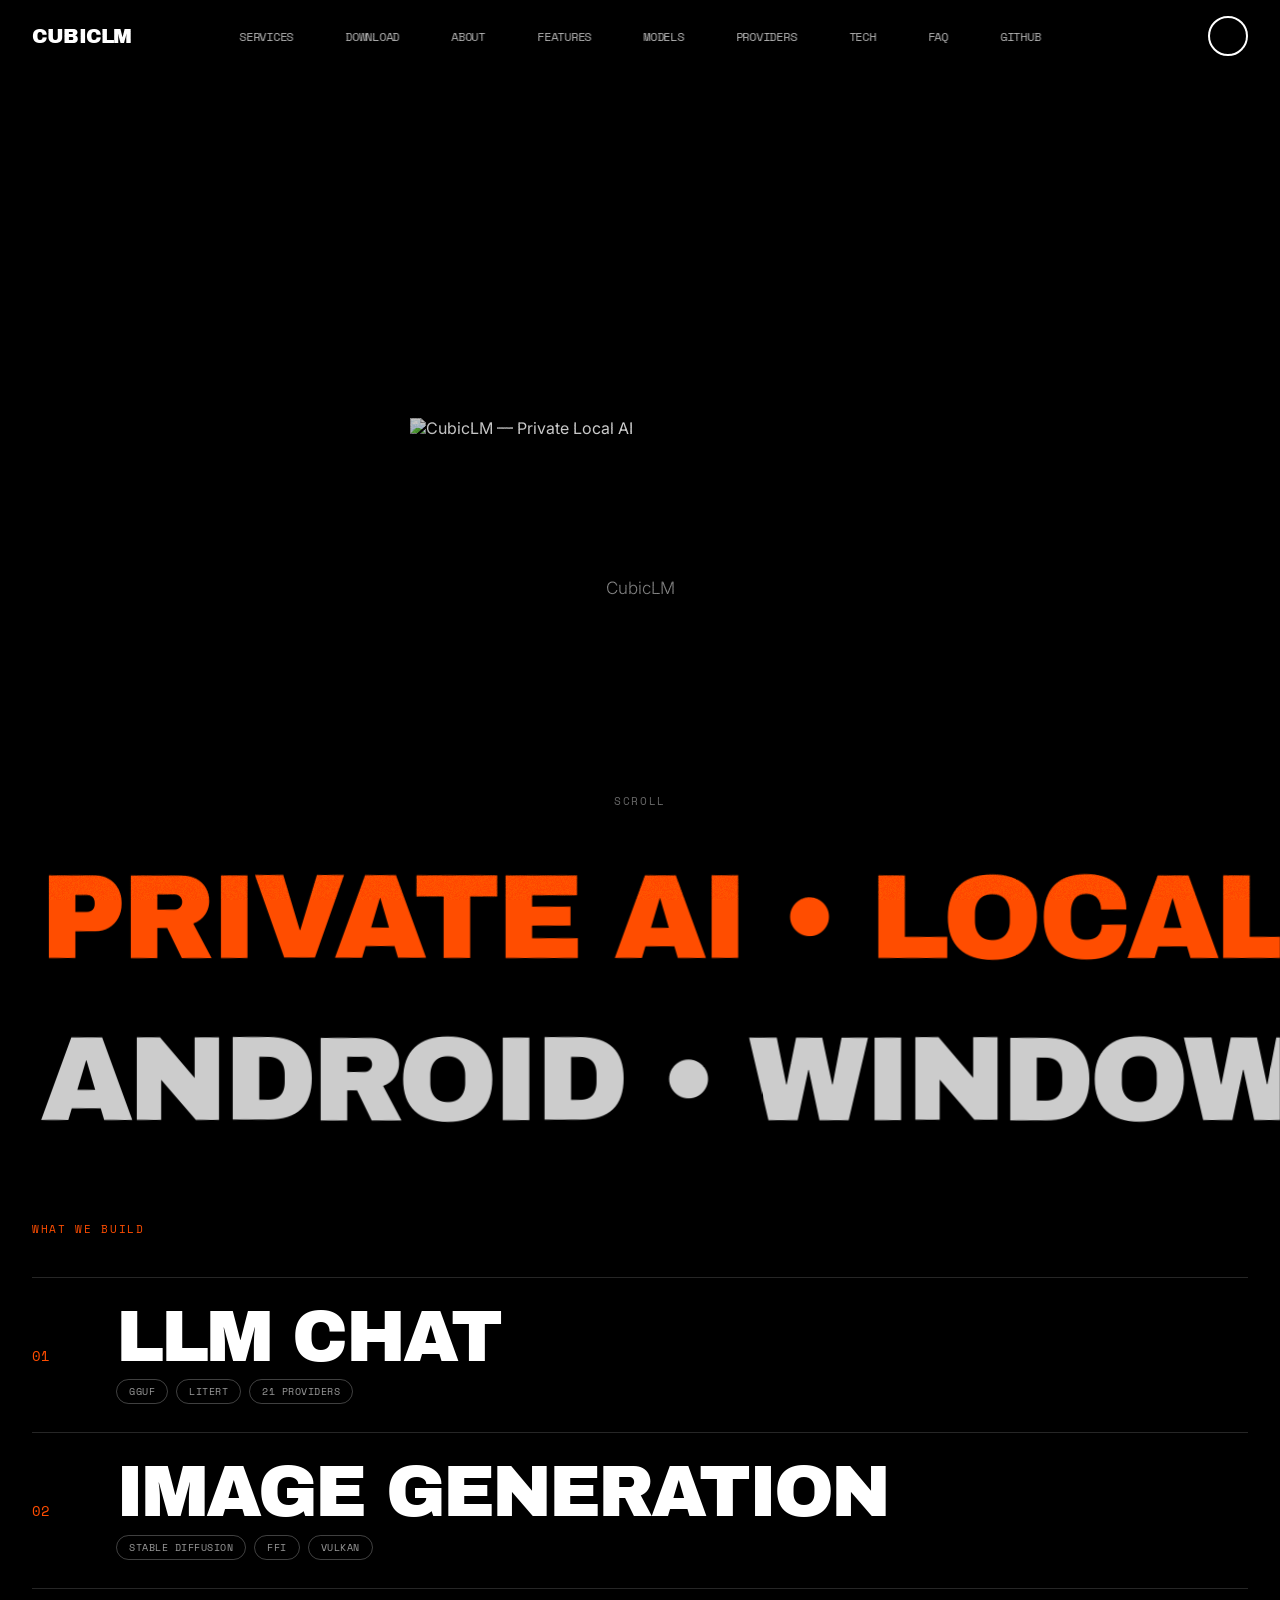
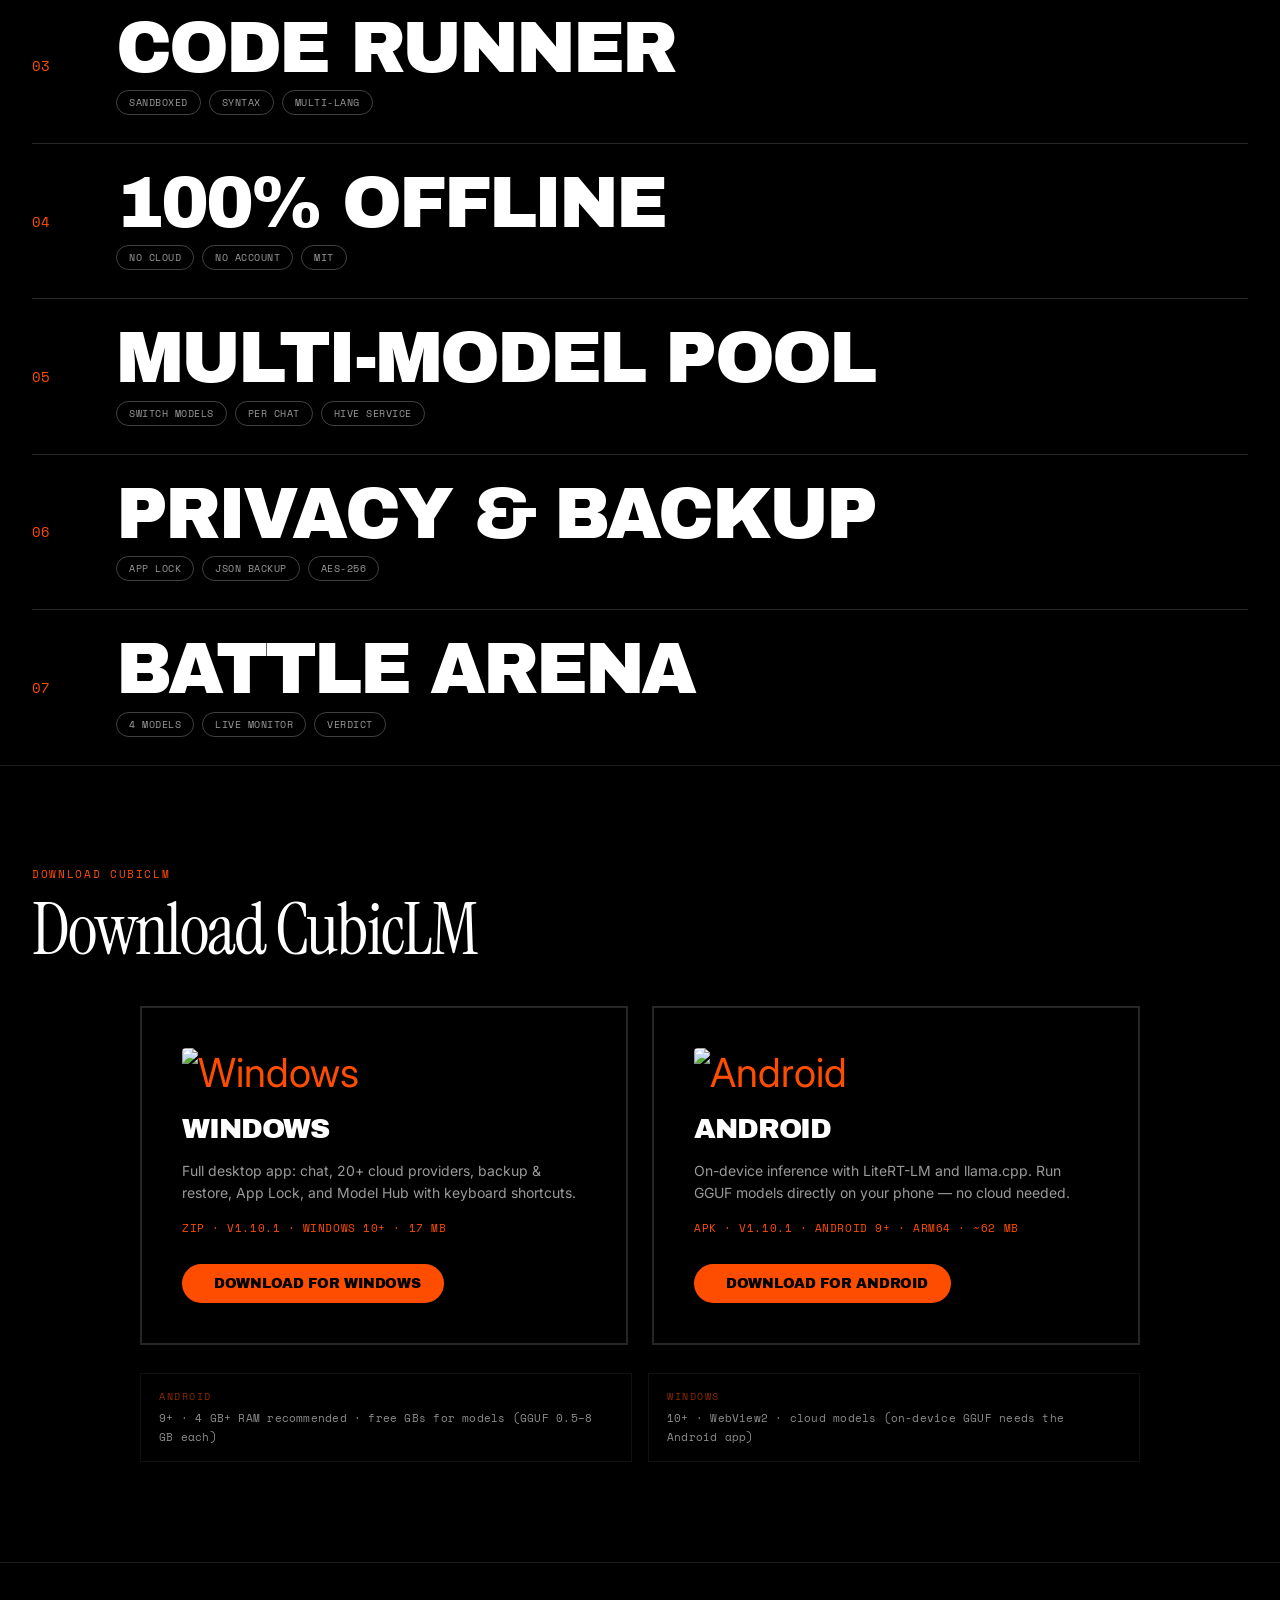
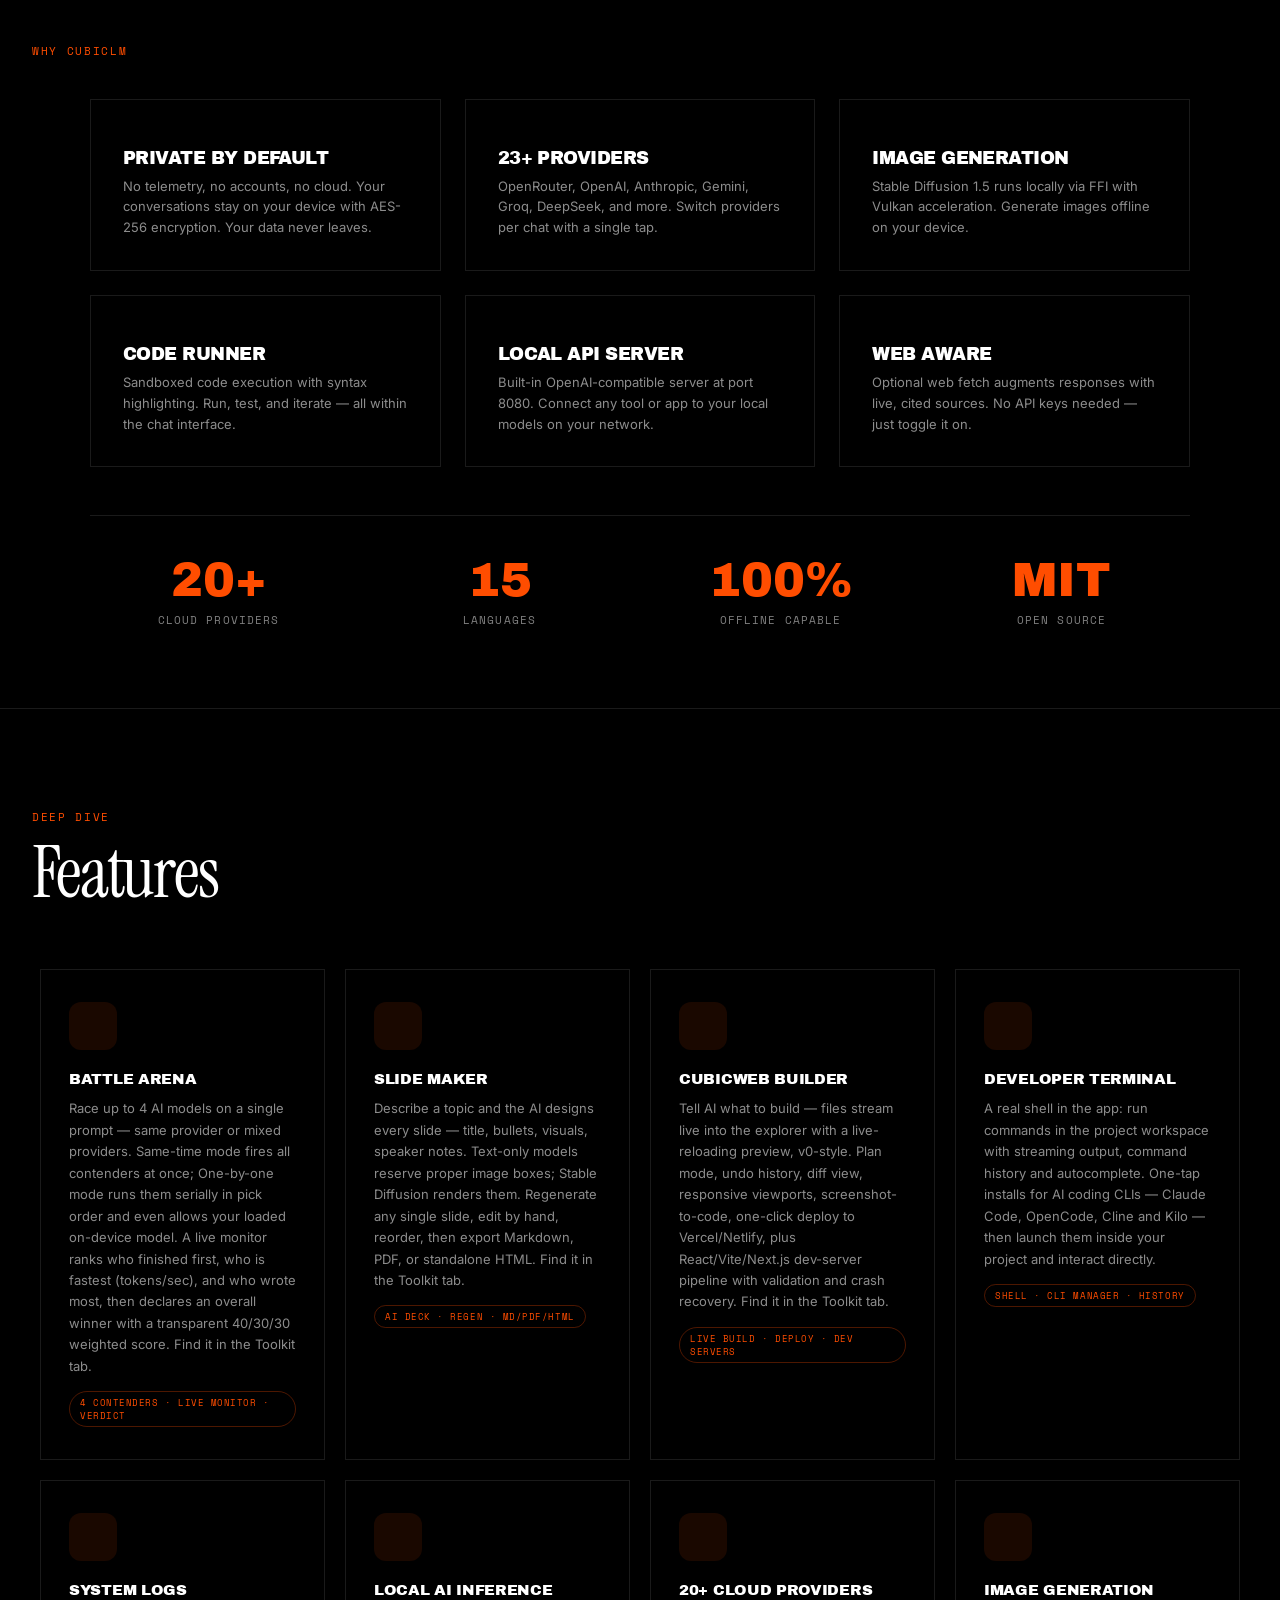
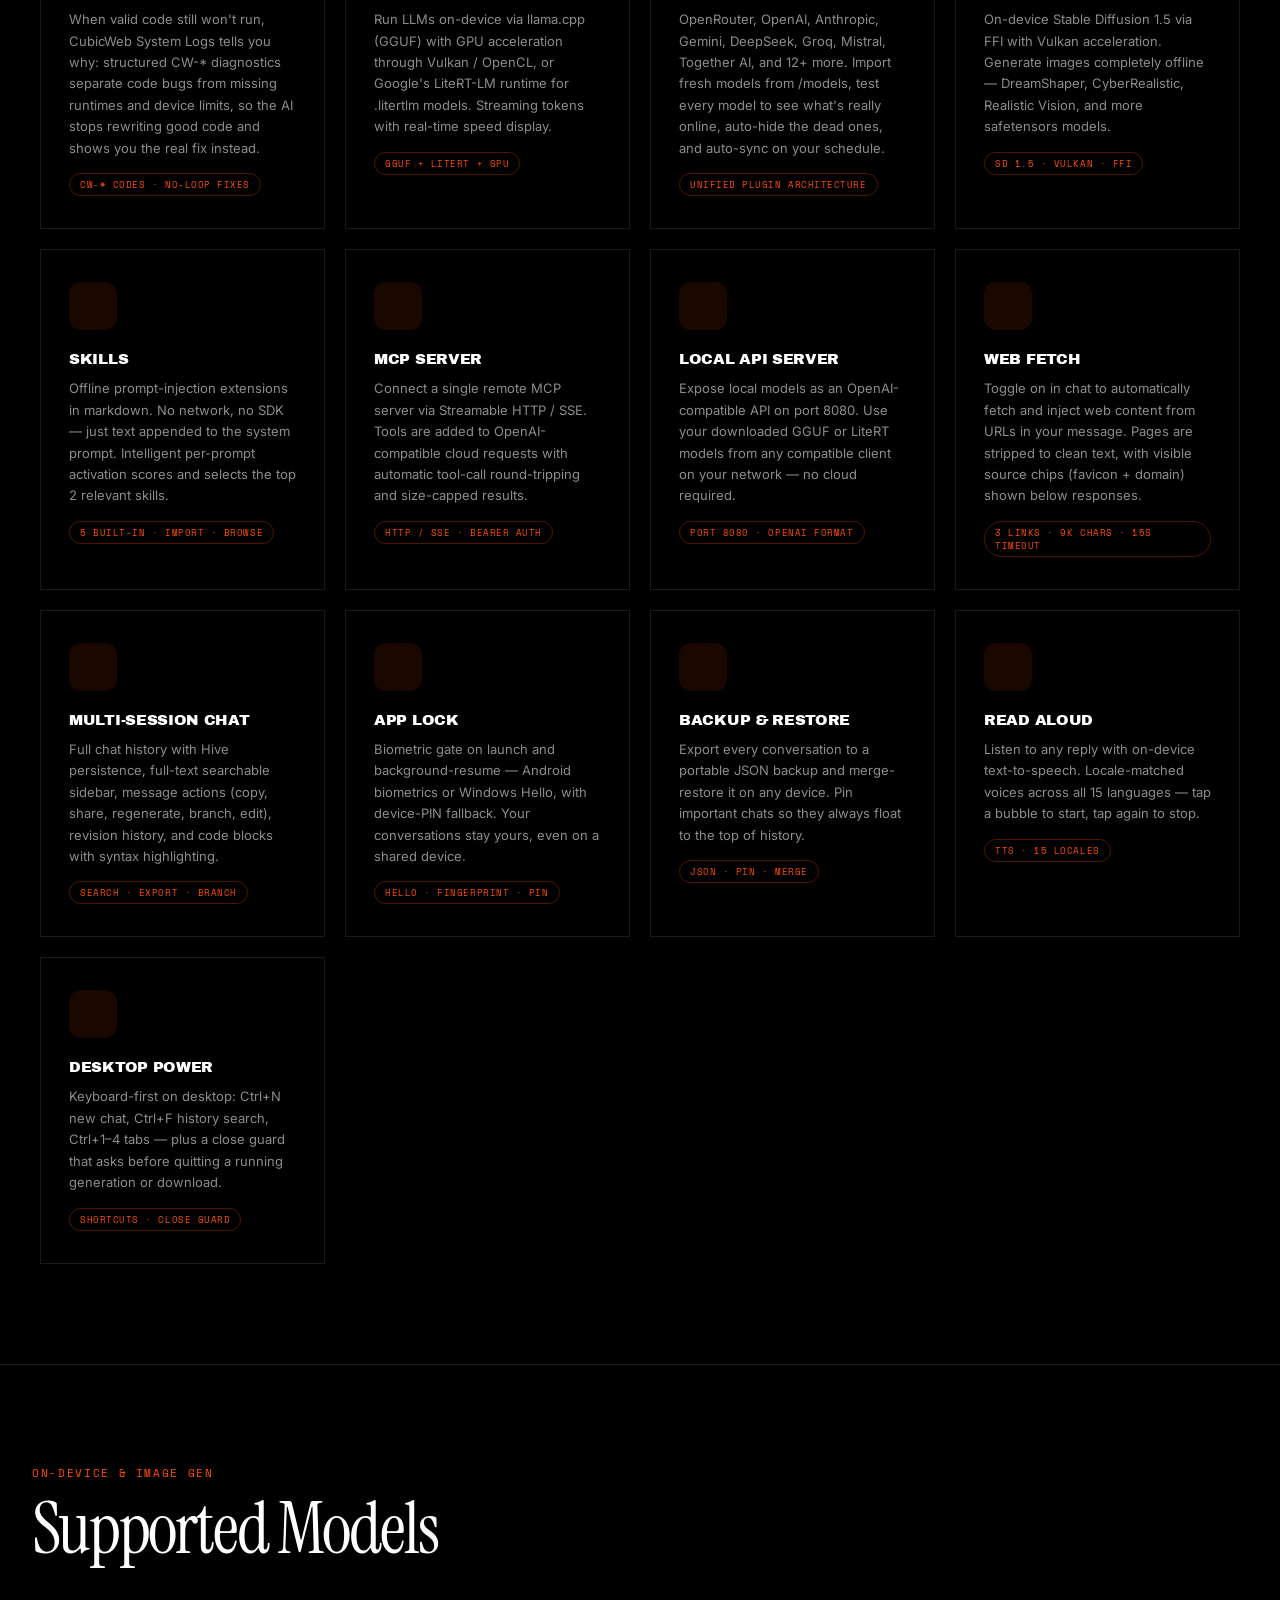
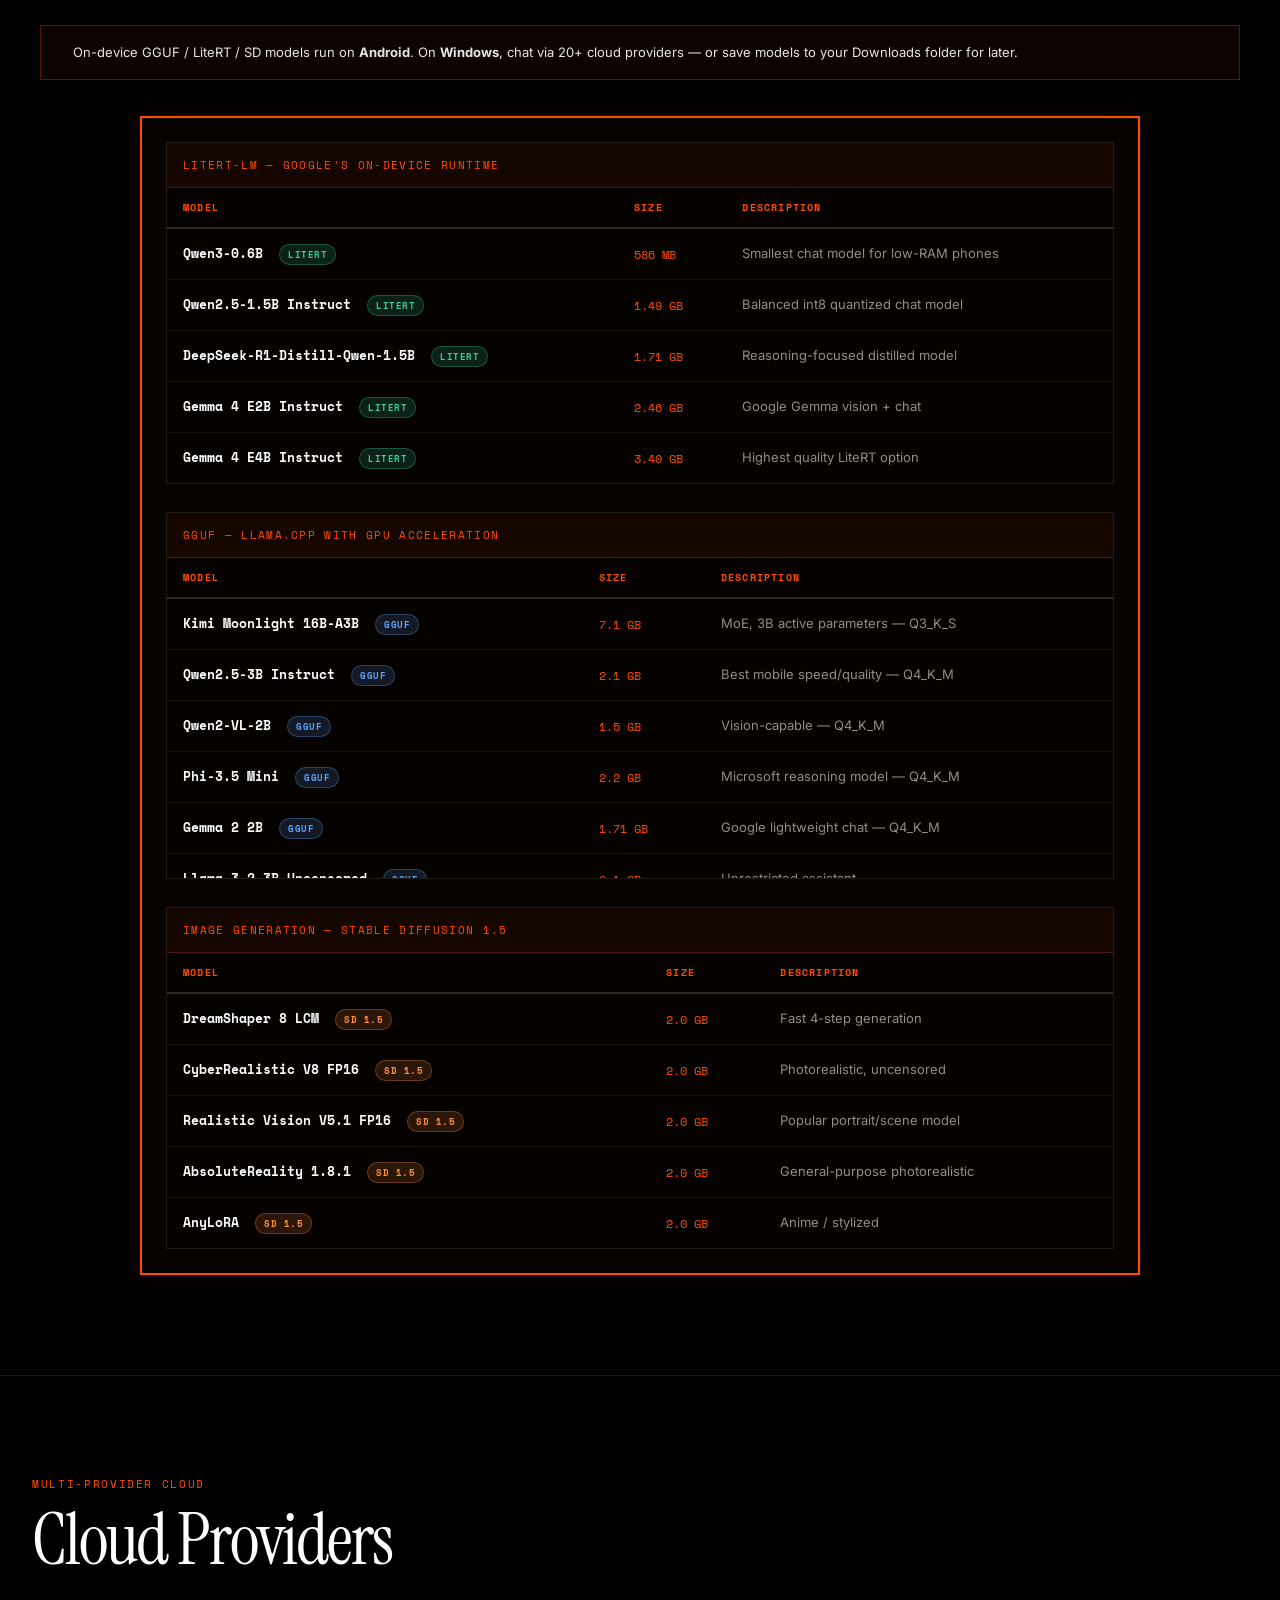
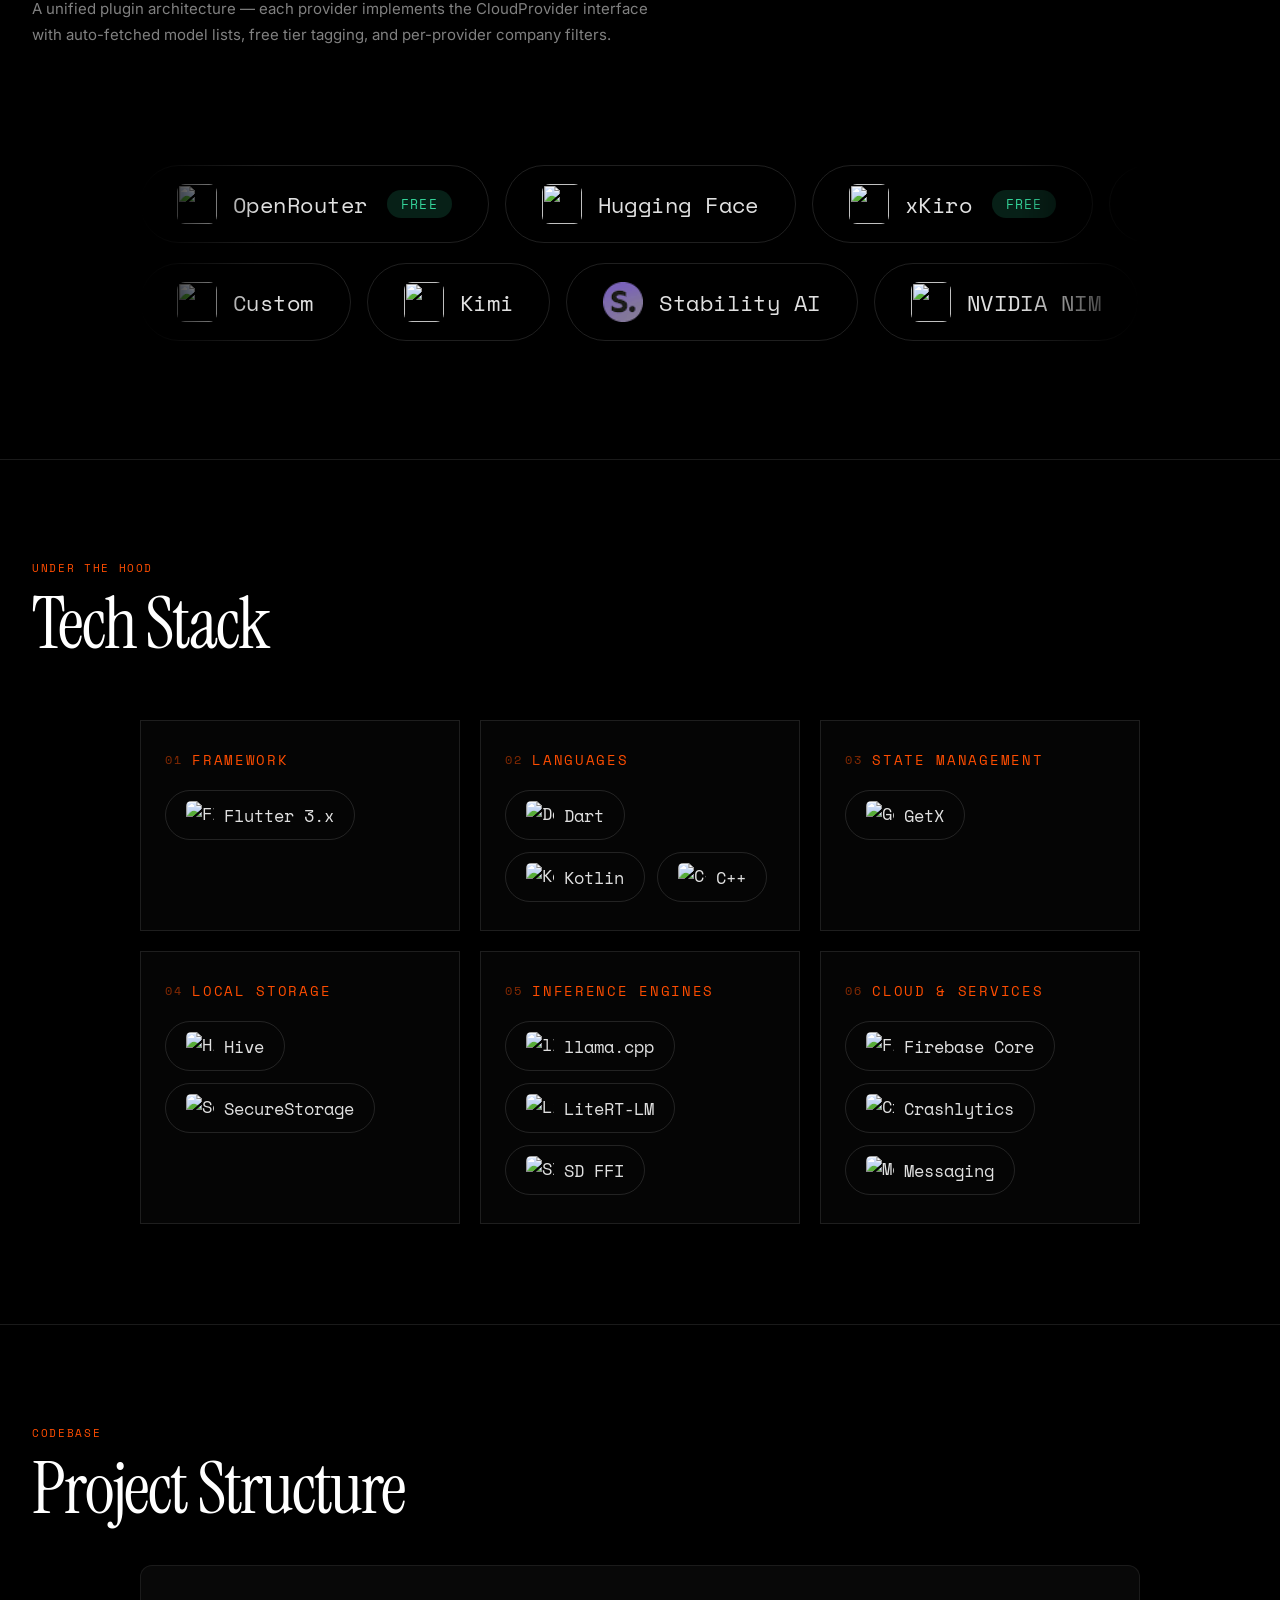
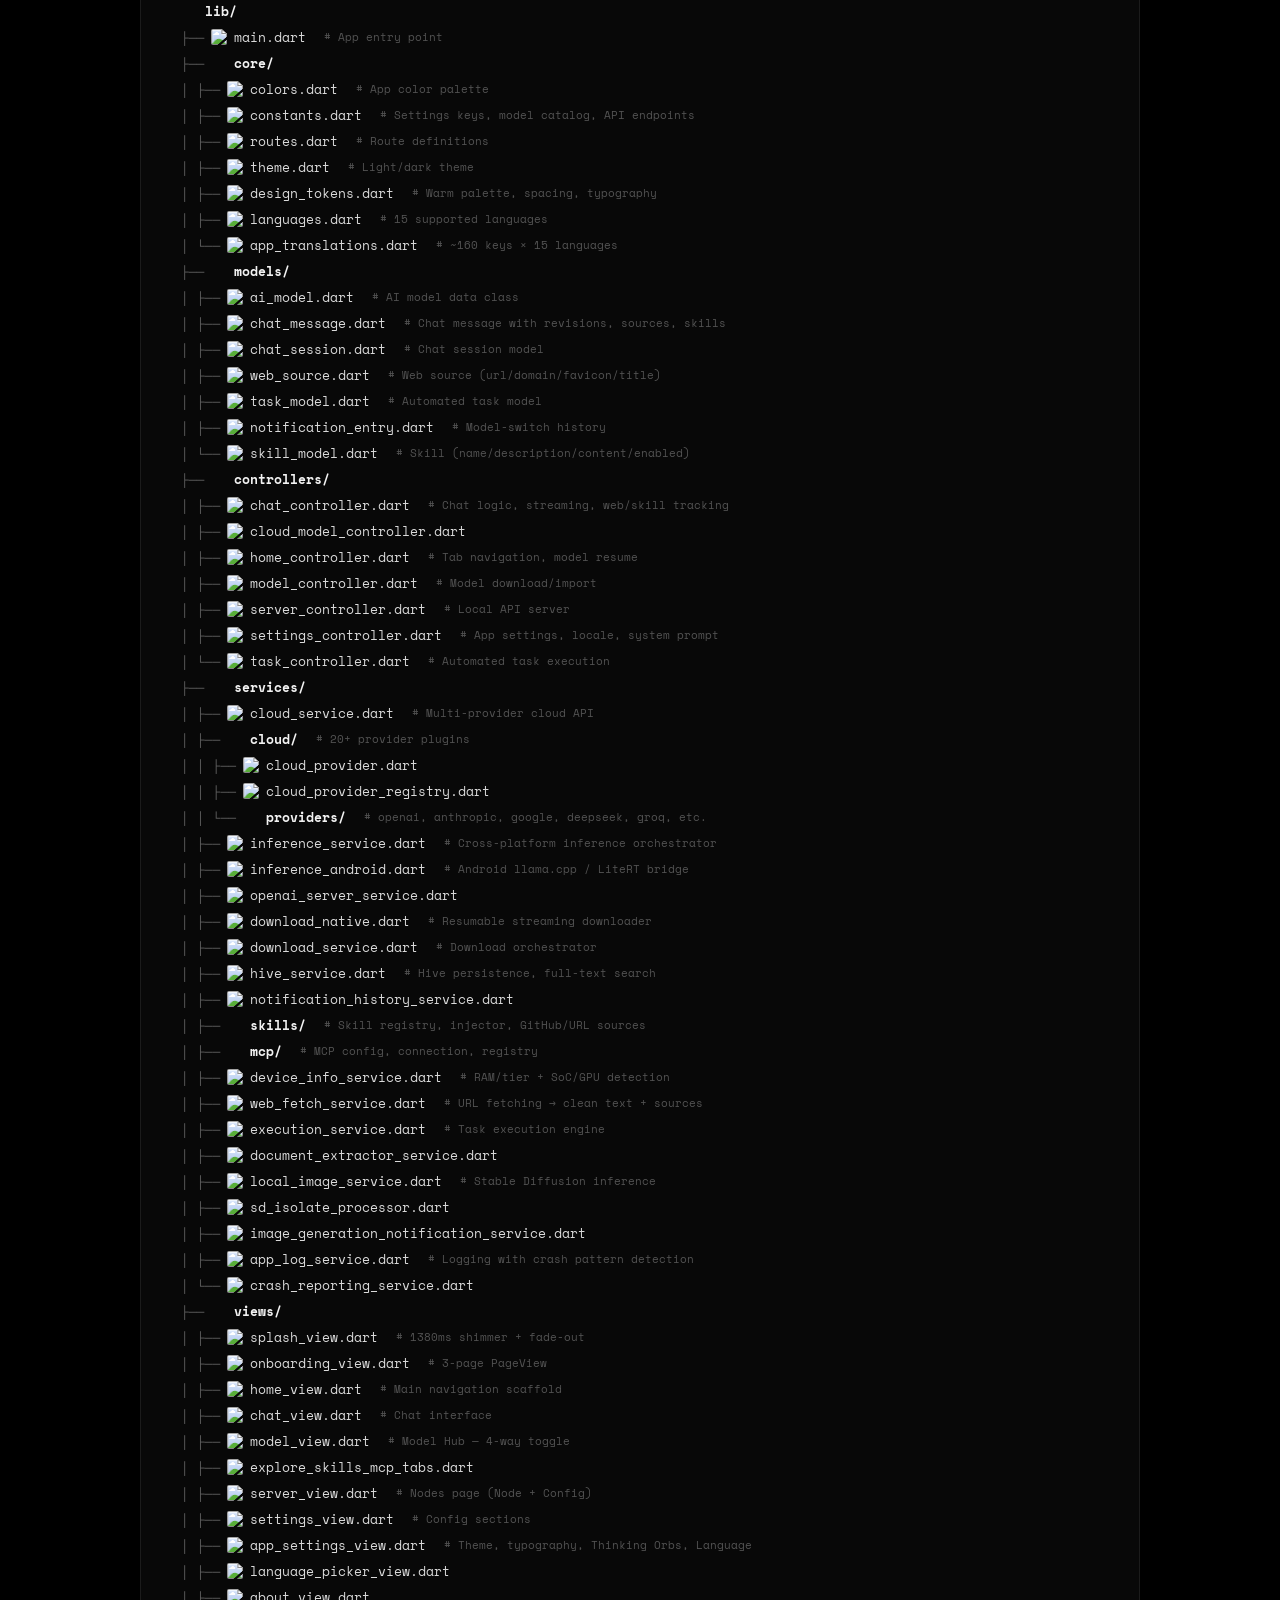
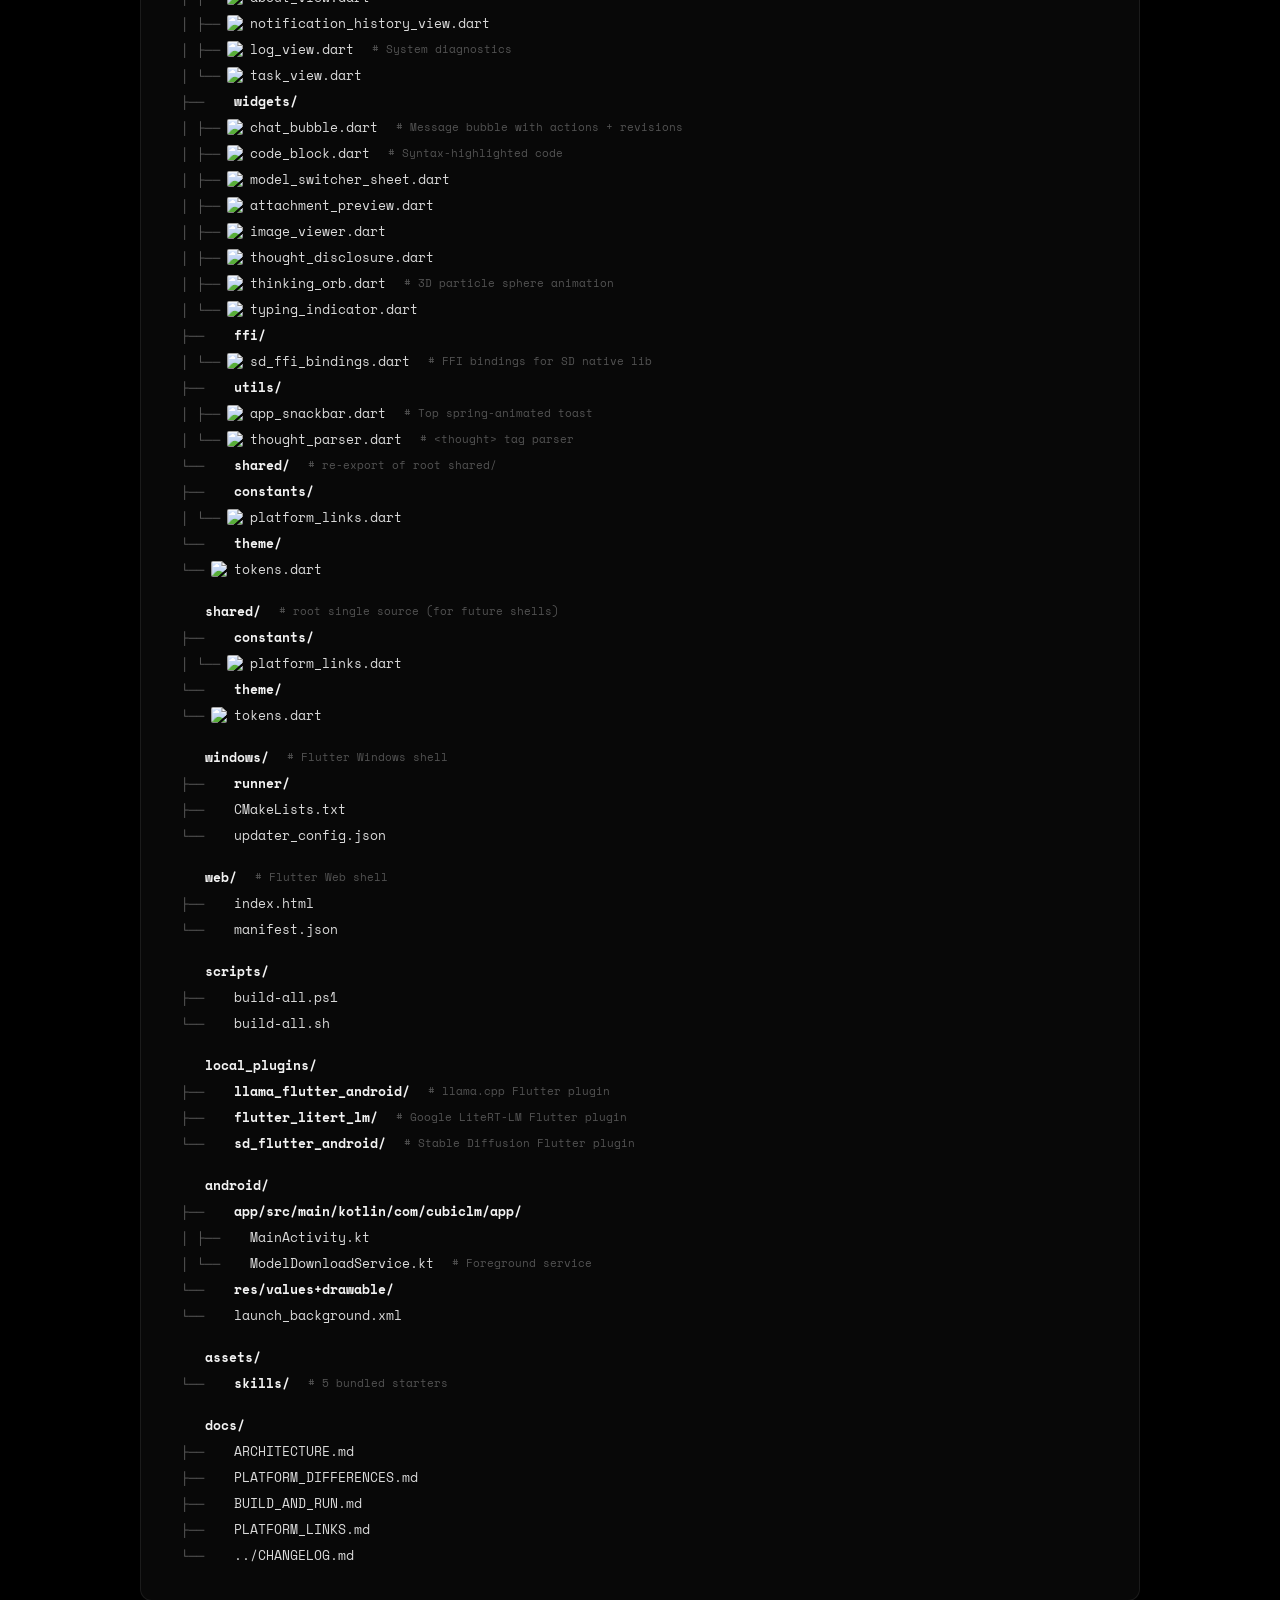
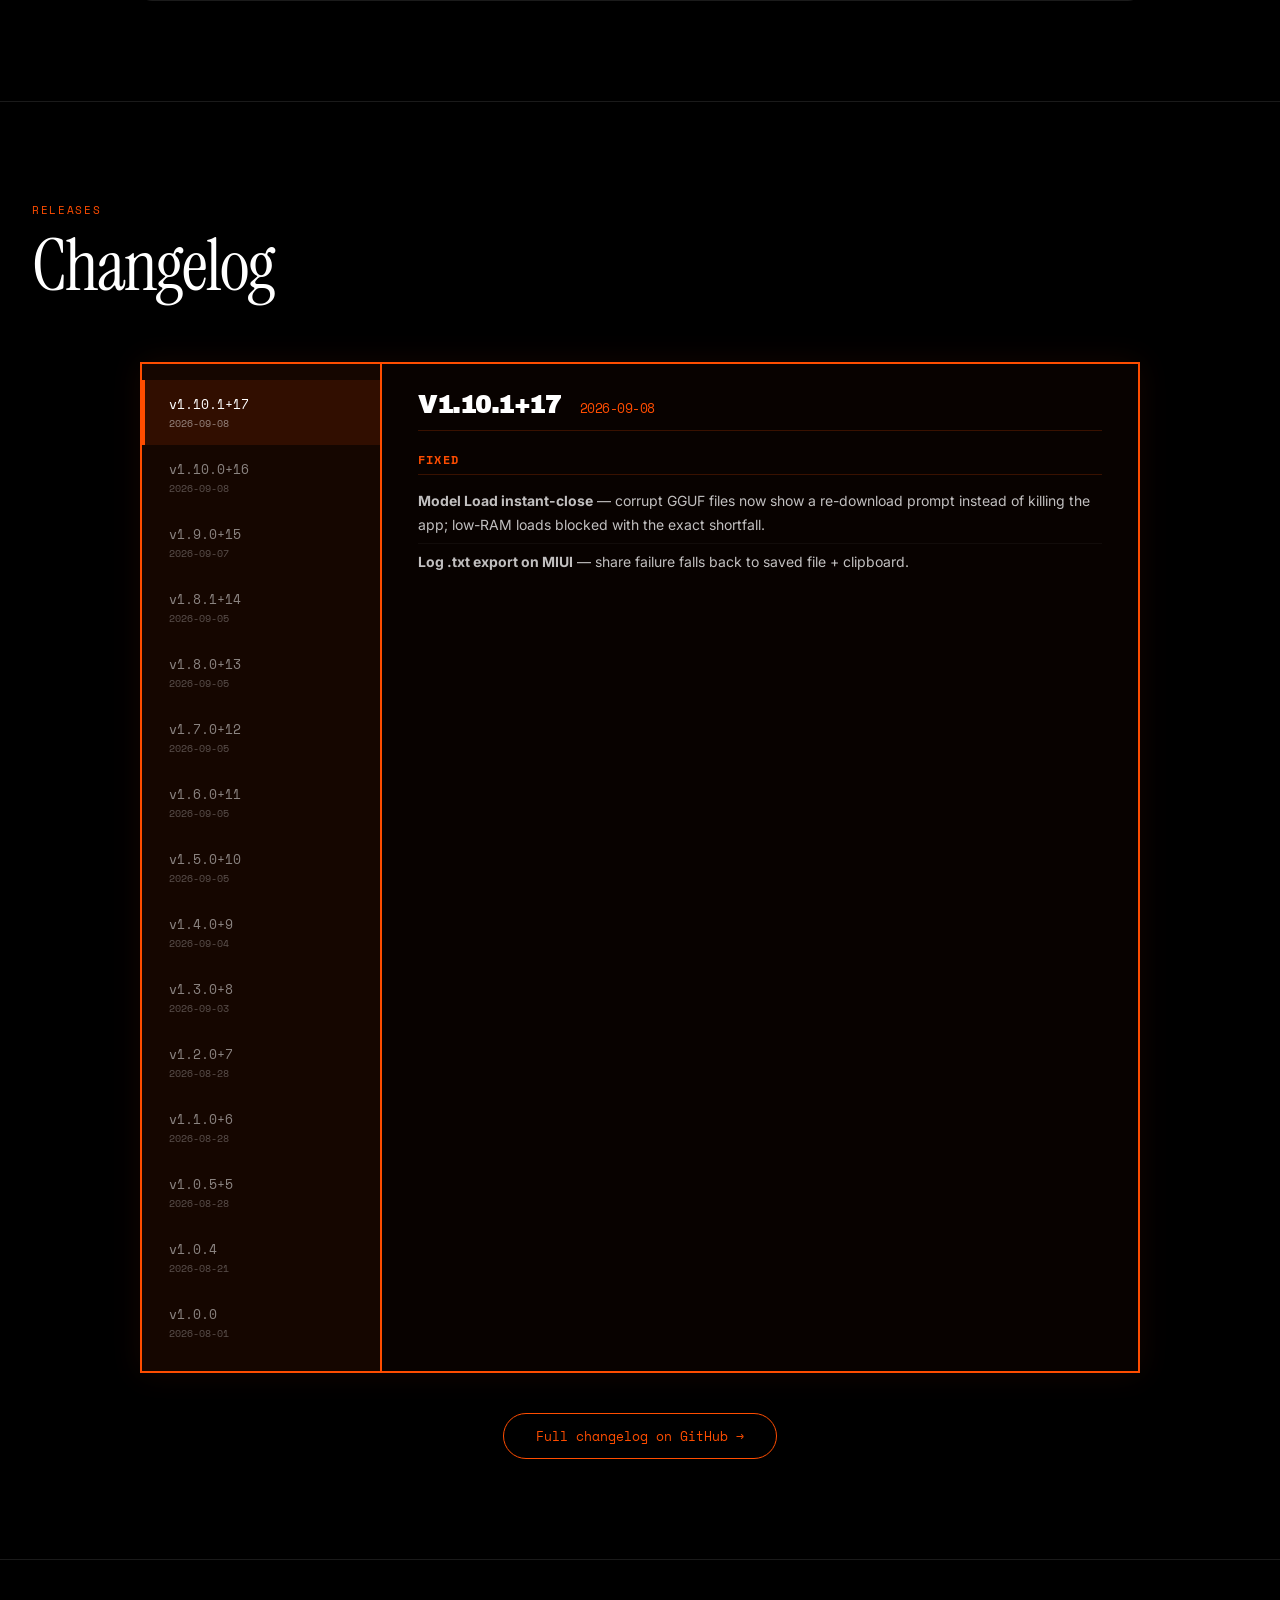
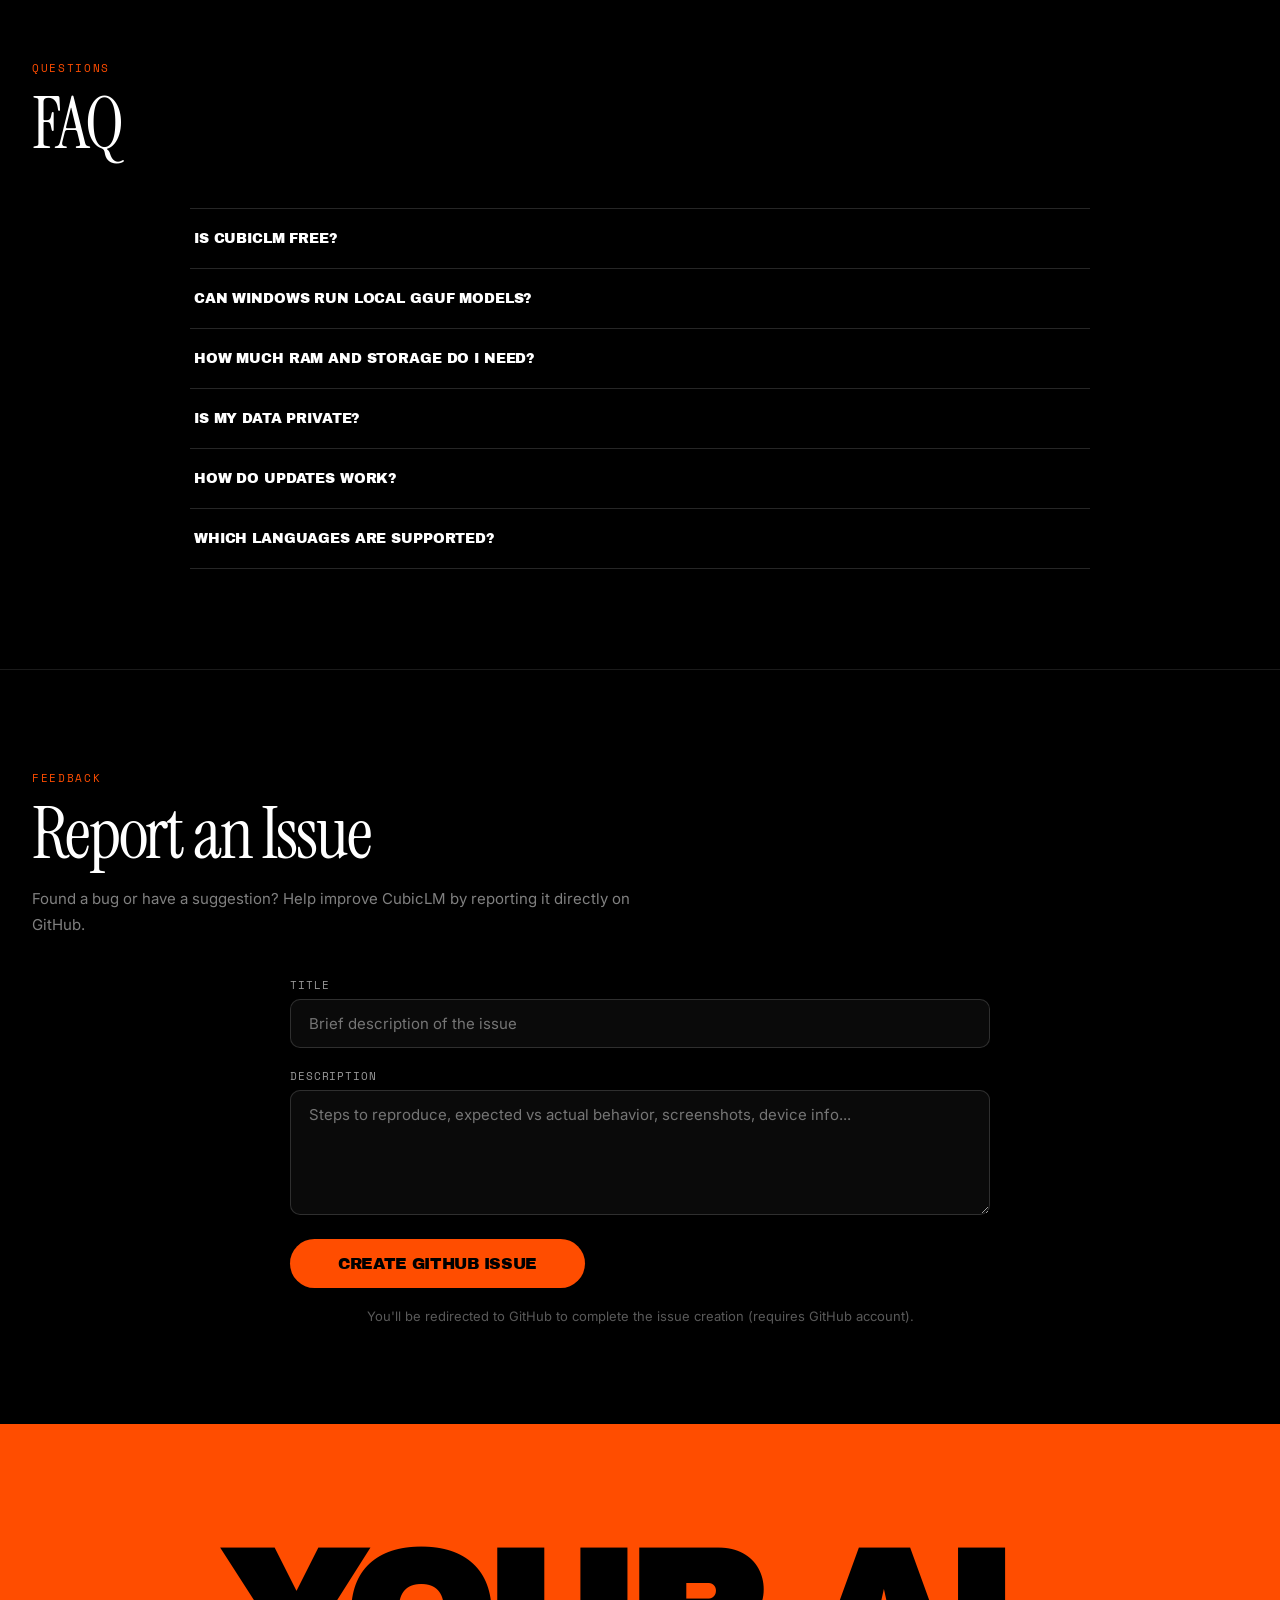
==== website/index.html @ dea85aa1 "chore(release): v1.10.1+17 crash-fix patch" ====
<!DOCTYPE html>
<html lang="en">
<head>
<meta charset="UTF-8">
<meta name="viewport" content="width=device-width, initial-scale=1.0">
<title>CubicLM — Private, Local AI for Everyone</title>
<meta name="description" content="CubicLM is private offline-first AI for Android & Windows — llama.cpp GGUF + LiteRT-LM + Stable Diffusion on-device, 20+ cloud providers, MIT open source. Your data never leaves the device.">
<link rel="canonical" href="https://cubiclm.vercel.app/">
<meta property="og:title" content="CubicLM — Private, Local AI for Everyone">
<meta property="og:description" content="Run LLMs and Stable Diffusion entirely offline on Android & Windows. Local GGUF + LiteRT + 23 cloud providers. MIT open source.">
<meta property="og:image" content="https://cubiclm.vercel.app/logo.png">
<meta property="og:url" content="https://cubiclm.vercel.app/">
<meta property="og:type" content="website">
<meta name="twitter:card" content="summary_large_image">
<meta name="robots" content="index, follow">
<link rel="icon" href="logo.png">
<script type="application/ld+json">{"@context":"https://schema.org","@type":"SoftwareApplication","name":"CubicLM","operatingSystem":"Android, Windows","applicationCategory":"AIApplication","offers":{"@type":"Offer","price":"0","priceCurrency":"USD"},"license":"https://opensource.org/licenses/MIT","url":"https://cubiclm.vercel.app","downloadUrl":"https://github.com/abir2afridi/CubicLM/releases/latest"}</script>
<link rel="preconnect" href="https://fonts.googleapis.com">
<link rel="preconnect" href="https://fonts.gstatic.com" crossorigin>
<link href="https://fonts.googleapis.com/css2?family=Archivo+Black&family=Instrument+Serif:ital@0;1&family=Space+Mono:wght@400;700&family=Inter:wght@300;400;500;600&display=swap" rel="stylesheet">
<link rel="stylesheet" href="styles.css">
<link rel="stylesheet" href="https://cdnjs.cloudflare.com/ajax/libs/remixicon/4.2.0/remixicon.min.css">
<link rel="stylesheet" href="https://cdn.jsdelivr.net/npm/@mdi/font@7.4.47/css/materialdesignicons.min.css">
</head>
<body>

<canvas id="grain"></canvas>

<!-- ════ GLASS SVG FILTER ════ -->
<svg style="position:absolute;width:0;height:0" xmlns="http://www.w3.org/2000/svg">
  <defs>
    <filter id="glass-filter" colorInterpolationFilters="sRGB" x="0%" y="0%" width="100%" height="100%">
      <feImage id="glass-map" x="0" y="0" width="100%" height="100%" preserveAspectRatio="none" result="map"/>
      <feDisplacementMap id="glass-red" in="SourceGraphic" in2="map" scale="-180" xChannelSelector="R" yChannelSelector="G" result="dispRed"/>
      <feColorMatrix in="dispRed" type="matrix" values="1 0 0 0 0  0 0 0 0 0  0 0 0 0 0  0 0 0 1 0" result="red"/>
      <feDisplacementMap id="glass-green" in="SourceGraphic" in2="map" scale="-170" xChannelSelector="R" yChannelSelector="G" result="dispGreen"/>
      <feColorMatrix in="dispGreen" type="matrix" values="0 0 0 0 0  0 1 0 0 0  0 0 0 0 0  0 0 0 1 0" result="green"/>
      <feDisplacementMap id="glass-blue" in="SourceGraphic" in2="map" scale="-160" xChannelSelector="R" yChannelSelector="G" result="dispBlue"/>
      <feColorMatrix in="dispBlue" type="matrix" values="0 0 0 0 0  0 0 0 0 0  0 0 1 0 0  0 0 0 1 0" result="blue"/>
      <feBlend in="red" in2="green" mode="screen" result="rg"/>
      <feBlend in="rg" in2="blue" mode="screen" result="output"/>
      <feGaussianBlur id="glass-blur" in="output" stdDeviation="0.7"/>
    </filter>
  </defs>
</svg>

<!-- ════ NAV ════ -->
<nav class="nav">
  <div class="nav-logo">CubicLM</div>
  <div class="nav-pill" id="nav-glass">
    <svg class="glass-surface__filter" xmlns="http://www.w3.org/2000/svg">
      <defs>
        <filter id="nav-glass-filter" colorInterpolationFilters="sRGB" x="0%" y="0%" width="100%" height="100%">
          <feImage id="nav-glass-map" x="0" y="0" width="100%" height="100%" preserveAspectRatio="none" result="map"/>
          <feDisplacementMap id="nav-glass-red" in="SourceGraphic" in2="map" scale="-180" xChannelSelector="R" yChannelSelector="G" result="dispRed"/>
          <feColorMatrix in="dispRed" type="matrix" values="1 0 0 0 0  0 0 0 0 0  0 0 0 0 0  0 0 0 1 0" result="red"/>
          <feDisplacementMap id="nav-glass-green" in="SourceGraphic" in2="map" scale="-170" xChannelSelector="R" yChannelSelector="G" result="dispGreen"/>
          <feColorMatrix in="dispGreen" type="matrix" values="0 0 0 0 0  0 1 0 0 0  0 0 0 0 0  0 0 0 1 0" result="green"/>
          <feDisplacementMap id="nav-glass-blue" in="SourceGraphic" in2="map" scale="-160" xChannelSelector="R" yChannelSelector="G" result="dispBlue"/>
          <feColorMatrix in="dispBlue" type="matrix" values="0 0 0 0 0  0 0 0 0 0  0 0 1 0 0  0 0 0 1 0" result="blue"/>
          <feBlend in="red" in2="green" mode="screen" result="rg"/>
          <feBlend in="rg" in2="blue" mode="screen" result="output"/>
          <feGaussianBlur id="nav-glass-blur" in="output" stdDeviation="0"/>
        </filter>
      </defs>
    </svg>
    <div class="glass-surface__content">
      <a href="#services">Services</a>
      <a href="#download">Download</a>
      <a href="#about">About</a>
      <a href="#features">Features</a>
      <a href="#models">Models</a>
      <a href="#providers">Providers</a>
      <a href="#tech">Tech</a>
      <a href="#faq">FAQ</a>
      <a href="https://github.com/abir2afridi/CubicLM" target="_blank">GitHub</a>
    </div>
  </div>
  <div class="nav-social">
    <a href="https://github.com/abir2afridi/CubicLM" target="_blank"><i class="ri-github-line"></i></a>
  </div>
</nav>

<!-- ════ HERO ════ -->
<section class="hero">
  <h1 style="position:absolute;left:-9999px;top:auto;width:1px;height:1px;overflow:hidden">CubicLM — Private, Local AI for Android & Windows</h1>
  <div class="hero-bg" id="hero-bg">
    <img src="https://raw.githubusercontent.com/abir2afridi/CubicLM/main/assets/icons/CubicLM.png" alt="CubicLM — Private Local AI">
  </div>
  <div class="hero-content">
    <h1 class="hero-heading" id="hero-heading"></h1>
    <p class="hero-desc">CubicLM</p>
  </div>
  <div class="hero-scroll">
    <span>Scroll</span>
    <i class="ri-arrow-down-line"></i>
  </div>
</section>

<!-- ════ MARQUEE ════ -->
<div class="marquee-section">
  <div class="marquee-wrap">
    <div class="marquee-row orange">
      <span>PRIVATE AI • LOCAL MODELS • NO CLOUD • OFFLINE FIRST • OPEN SOURCE • </span>
      <span>PRIVATE AI • LOCAL MODELS • NO CLOUD • OFFLINE FIRST • OPEN SOURCE • </span>
    </div>
    <div class="marquee-row white reverse">
      <span>ANDROID • WINDOWS • GGUF • LITERT • STABLE DIFFUSION • VULKAN • </span>
      <span>ANDROID • WINDOWS • GGUF • LITERT • STABLE DIFFUSION • VULKAN • </span>
    </div>
  </div>
</div>

<!-- ════ SERVICES ════ -->
<section id="services" class="services">
  <div class="services-label">What We Build</div>
  <div class="service-item">
    <div class="service-idx">01</div>
    <div class="service-content">
      <div class="service-title">LLM Chat</div>
      <div class="service-tags">
        <span class="service-tag">GGUF</span>
        <span class="service-tag">LiteRT</span>
        <span class="service-tag">21 Providers</span>
      </div>
    </div>
    <div class="service-arrow"><i class="ri-arrow-right-up-line"></i></div>
  </div>
  <div class="service-item">
    <div class="service-idx">02</div>
    <div class="service-content">
      <div class="service-title">Image Generation</div>
      <div class="service-tags">
        <span class="service-tag">Stable Diffusion</span>
        <span class="service-tag">FFI</span>
        <span class="service-tag">Vulkan</span>
      </div>
    </div>
    <div class="service-arrow"><i class="ri-arrow-right-up-line"></i></div>
  </div>
  <div class="service-item">
    <div class="service-idx">03</div>
    <div class="service-content">
      <div class="service-title">Code Runner</div>
      <div class="service-tags">
        <span class="service-tag">Sandboxed</span>
        <span class="service-tag">Syntax</span>
        <span class="service-tag">Multi-lang</span>
      </div>
    </div>
    <div class="service-arrow"><i class="ri-arrow-right-up-line"></i></div>
  </div>
  <div class="service-item">
    <div class="service-idx">04</div>
    <div class="service-content">
      <div class="service-title">100% Offline</div>
      <div class="service-tags">
        <span class="service-tag">No Cloud</span>
        <span class="service-tag">No Account</span>
        <span class="service-tag">MIT</span>
      </div>
    </div>
    <div class="service-arrow"><i class="ri-arrow-right-up-line"></i></div>
  </div>
  <div class="service-item">
    <div class="service-idx">05</div>
    <div class="service-content">
      <div class="service-title">Multi-Model Pool</div>
      <div class="service-tags">
        <span class="service-tag">Switch Models</span>
        <span class="service-tag">Per Chat</span>
        <span class="service-tag">Hive Service</span>
      </div>
    </div>
    <div class="service-arrow"><i class="ri-arrow-right-up-line"></i></div>
  </div>
  <div class="service-item">
    <div class="service-idx">06</div>
    <div class="service-content">
      <div class="service-title">Privacy &amp; Backup</div>
      <div class="service-tags">
        <span class="service-tag">App Lock</span>
        <span class="service-tag">JSON Backup</span>
        <span class="service-tag">AES-256</span>
      </div>
    </div>
    <div class="service-arrow"><i class="ri-arrow-right-up-line"></i></div>
  </div>
  <div class="service-item">
    <div class="service-idx">07</div>
    <div class="service-content">
      <div class="service-title">Battle Arena</div>
      <div class="service-tags">
        <span class="service-tag">4 Models</span>
        <span class="service-tag">Live Monitor</span>
        <span class="service-tag">Verdict</span>
      </div>
    </div>
    <div class="service-arrow"><i class="ri-arrow-right-up-line"></i></div>
  </div>
</section>

<!-- ════ DOWNLOAD ════ -->
<section id="download" class="download">
  <div class="download-label">Download CubicLM</div>
  <div class="download-title">Download CubicLM</div>
  <div class="download-grid">
    <a 
href="https://github.com/abir2afridi/CubicLM/releases/download/v1.10.1/cubiclm-v1.10.1-windows-x64.zip" download class="download-card">
      <div class="download-card-icon"><img src="https://img.icons8.com/?size=96&id=gXoJoyTtYXFg&format=png" alt="Windows" width="40" height="40" style="object-fit:contain;border-radius:4px"></div>
      <div class="download-card-title">Windows</div>
      <div class="download-card-desc">Full desktop app: chat, 20+ cloud providers, backup & restore, App Lock, and Model Hub with keyboard shortcuts.</div>
      <div class="download-card-size">ZIP · v1.10.1 · Windows 10+ · 17 MB</div>
      <div class="download-card-btn"><i class="ri-download-line"></i> Download for Windows</div>
    </a>
    <a 
href="https://github.com/abir2afridi/CubicLM/releases/download/v1.10.1/cubiclm-v1.10.1-arm64-v8a.apk" download class="download-card">
      <div class="download-card-icon"><img src="https://img.icons8.com/?size=96&id=P2AnGyiJxMpp&format=png" alt="Android" width="40" height="40" style="object-fit:contain;border-radius:4px"></div>
      <div class="download-card-title">Android</div>
      <div class="download-card-desc">On-device inference with LiteRT-LM and llama.cpp. Run GGUF models directly on your phone — no cloud needed.</div>
      <div class="download-card-size">APK · v1.10.1 · Android 9+ · arm64 · ~62 MB</div>
      <div class="download-card-btn"><i class="ri-download-line"></i> Download for Android</div>
    </a>
  </div>
  <div class="download-req">
    <div><span>Android</span>9+ · 4 GB+ RAM recommended · free GBs for models (GGUF 0.5–8 GB each)</div>
    <div><span>Windows</span>10+ · WebView2 · cloud models (on-device GGUF needs the Android app)</div>
  </div>
</section>

<!-- ════ ABOUT DETAIL ════ -->
<section id="about" class="about-detail">
  <div class="about-detail-label">Why CubicLM</div>
  <div class="about-detail-grid">
    <div class="about-card">
      <div class="about-card-icon"><i class="ri-shield-check-line"></i></div>
      <div class="about-card-title">Private by Default</div>
      <div class="about-card-text">No telemetry, no accounts, no cloud. Your conversations stay on your device with AES-256 encryption. Your data never leaves.</div>
    </div>
    <div class="about-card">
      <div class="about-card-icon"><i class="ri-plug-line"></i></div>
      <div class="about-card-title">23+ Providers</div>
      <div class="about-card-text">OpenRouter, OpenAI, Anthropic, Gemini, Groq, DeepSeek, and more. Switch providers per chat with a single tap.</div>
    </div>
    <div class="about-card">
      <div class="about-card-icon"><i class="ri-image-line"></i></div>
      <div class="about-card-title">Image Generation</div>
      <div class="about-card-text">Stable Diffusion 1.5 runs locally via FFI with Vulkan acceleration. Generate images offline on your device.</div>
    </div>
    <div class="about-card">
      <div class="about-card-icon"><i class="ri-code-s-slash-line"></i></div>
      <div class="about-card-title">Code Runner</div>
      <div class="about-card-text">Sandboxed code execution with syntax highlighting. Run, test, and iterate — all within the chat interface.</div>
    </div>
    <div class="about-card">
      <div class="about-card-icon"><i class="ri-server-line"></i></div>
      <div class="about-card-title">Local API Server</div>
      <div class="about-card-text">Built-in OpenAI-compatible server at port 8080. Connect any tool or app to your local models on your network.</div>
    </div>
    <div class="about-card">
      <div class="about-card-icon"><i class="ri-global-line"></i></div>
      <div class="about-card-title">Web Aware</div>
      <div class="about-card-text">Optional web fetch augments responses with live, cited sources. No API keys needed — just toggle it on.</div>
    </div>
  </div>
  <div class="about-stats">
    <div class="about-stat"><div class="about-stat-num">20+</div><div class="about-stat-label">Cloud Providers</div></div>
    <div class="about-stat"><div class="about-stat-num">15</div><div class="about-stat-label">Languages</div></div>
    <div class="about-stat"><div class="about-stat-num">100%</div><div class="about-stat-label">Offline Capable</div></div>
    <div class="about-stat"><div class="about-stat-num">MIT</div><div class="about-stat-label">Open Source</div></div>
  </div>
</section>

<!-- ════ FEATURES DETAIL ════ -->
<section id="features" class="features-detail">
  <div class="features-detail-label">Deep Dive</div>
  <div class="features-detail-title">Features</div>
  <div class="features-detail-grid">
    <div class="feature-card">
      <div class="feature-card-icon"><i class="ri-trophy-line"></i></div>
      <div class="feature-card-title">Battle Arena</div>
      <div class="feature-card-text">Race up to 4 AI models on a single prompt — same provider or mixed providers. Same-time mode fires all contenders at once; One-by-one mode runs them serially in pick order and even allows your loaded on-device model. A live monitor ranks who finished first, who is fastest (tokens/sec), and who wrote most, then declares an overall winner with a transparent 40/30/30 weighted score. Find it in the Toolkit tab.</div>
      <div class="feature-card-tag">4 Contenders · Live Monitor · Verdict</div>
    </div>
    <div class="feature-card">
      <div class="feature-card-icon"><i class="ri-presentation-line"></i></div>
      <div class="feature-card-title">Slide Maker</div>
      <div class="feature-card-text">Describe a topic and the AI designs every slide — title, bullets, visuals, speaker notes. Text-only models reserve proper image boxes; Stable Diffusion renders them. Regenerate any single slide, edit by hand, reorder, then export Markdown, PDF, or standalone HTML. Find it in the Toolkit tab.</div>
      <div class="feature-card-tag">AI Deck · Regen · MD/PDF/HTML</div>
    </div>
    <div class="feature-card">
      <div class="feature-card-icon"><i class="ri-global-line"></i></div>
      <div class="feature-card-title">CubicWeb Builder</div>
      <div class="feature-card-text">Tell AI what to build — files stream live into the explorer with a live-reloading preview, v0-style. Plan mode, undo history, diff view, responsive viewports, screenshot-to-code, one-click deploy to Vercel/Netlify, plus React/Vite/Next.js dev-server pipeline with validation and crash recovery. Find it in the Toolkit tab.</div>
      <div class="feature-card-tag">Live Build · Deploy · Dev Servers</div>
    </div>
    <div class="feature-card">
      <div class="feature-card-icon"><i class="ri-terminal-line"></i></div>
      <div class="feature-card-title">Developer Terminal</div>
      <div class="feature-card-text">A real shell in the app: run commands in the project workspace with streaming output, command history and autocomplete. One-tap installs for AI coding CLIs — Claude Code, OpenCode, Cline and Kilo — then launch them inside your project and interact directly.</div>
      <div class="feature-card-tag">Shell · CLI Manager · History</div>
    </div>
    <div class="feature-card">
      <div class="feature-card-icon"><i class="ri-heart-pulse-line"></i></div>
      <div class="feature-card-title">System Logs</div>
      <div class="feature-card-text">When valid code still won't run, CubicWeb System Logs tells you why: structured CW-* diagnostics separate code bugs from missing runtimes and device limits, so the AI stops rewriting good code and shows you the real fix instead.</div>
      <div class="feature-card-tag">CW-* Codes · No-loop Fixes</div>
    </div>
    <div class="feature-card">
      <div class="feature-card-icon"><i class="ri-cpu-line"></i></div>
      <div class="feature-card-title">Local AI Inference</div>
      <div class="feature-card-text">Run LLMs on-device via llama.cpp (GGUF) with GPU acceleration through Vulkan / OpenCL, or Google's LiteRT-LM runtime for .litertlm models. Streaming tokens with real-time speed display.</div>
      <div class="feature-card-tag">GGUF + LiteRT + GPU</div>
    </div>
    <div class="feature-card">
      <div class="feature-card-icon"><i class="ri-cloud-line"></i></div>
      <div class="feature-card-title">20+ Cloud Providers</div>
      <div class="feature-card-text">OpenRouter, OpenAI, Anthropic, Gemini, DeepSeek, Groq, Mistral, Together AI, and 12+ more. Import fresh models from /models, test every model to see what's really online, auto-hide the dead ones, and auto-sync on your schedule.</div>
      <div class="feature-card-tag">Unified Plugin Architecture</div>
    </div>
    <div class="feature-card">
      <div class="feature-card-icon"><i class="ri-palette-line"></i></div>
      <div class="feature-card-title">Image Generation</div>
      <div class="feature-card-text">On-device Stable Diffusion 1.5 via FFI with Vulkan acceleration. Generate images completely offline — DreamShaper, CyberRealistic, Realistic Vision, and more safetensors models.</div>
      <div class="feature-card-tag">SD 1.5 · Vulkan · FFI</div>
    </div>
    <div class="feature-card">
      <div class="feature-card-icon"><i class="ri-puzzle-line"></i></div>
      <div class="feature-card-title">Skills</div>
      <div class="feature-card-text">Offline prompt-injection extensions in markdown. No network, no SDK — just text appended to the system prompt. Intelligent per-prompt activation scores and selects the top 2 relevant skills.</div>
      <div class="feature-card-tag">5 Built-in · Import · Browse</div>
    </div>
    <div class="feature-card">
      <div class="feature-card-icon"><i class="ri-plug-circle-line"></i></div>
      <div class="feature-card-title">MCP Server</div>
      <div class="feature-card-text">Connect a single remote MCP server via Streamable HTTP / SSE. Tools are added to OpenAI-compatible cloud requests with automatic tool-call round-tripping and size-capped results.</div>
      <div class="feature-card-tag">HTTP / SSE · Bearer Auth</div>
    </div>
    <div class="feature-card">
      <div class="feature-card-icon"><i class="ri-terminal-box-line"></i></div>
      <div class="feature-card-title">Local API Server</div>
      <div class="feature-card-text">Expose local models as an OpenAI-compatible API on port 8080. Use your downloaded GGUF or LiteRT models from any compatible client on your network — no cloud required.</div>
      <div class="feature-card-tag">Port 8080 · OpenAI Format</div>
    </div>
    <div class="feature-card">
      <div class="feature-card-icon"><i class="ri-earth-line"></i></div>
      <div class="feature-card-title">Web Fetch</div>
      <div class="feature-card-text">Toggle on in chat to automatically fetch and inject web content from URLs in your message. Pages are stripped to clean text, with visible source chips (favicon + domain) shown below responses.</div>
      <div class="feature-card-tag">3 Links · 9K Chars · 15s Timeout</div>
    </div>
    <div class="feature-card">
      <div class="feature-card-icon"><i class="ri-chat-history-line"></i></div>
      <div class="feature-card-title">Multi-Session Chat</div>
      <div class="feature-card-text">Full chat history with Hive persistence, full-text searchable sidebar, message actions (copy, share, regenerate, branch, edit), revision history, and code blocks with syntax highlighting.</div>
      <div class="feature-card-tag">Search · Export · Branch</div>
    </div>
    <div class="feature-card">
      <div class="feature-card-icon"><i class="ri-fingerprint-line"></i></div>
      <div class="feature-card-title">App Lock</div>
      <div class="feature-card-text">Biometric gate on launch and background-resume — Android biometrics or Windows Hello, with device-PIN fallback. Your conversations stay yours, even on a shared device.</div>
      <div class="feature-card-tag">Hello · Fingerprint · PIN</div>
    </div>
    <div class="feature-card">
      <div class="feature-card-icon"><i class="ri-archive-line"></i></div>
      <div class="feature-card-title">Backup &amp; Restore</div>
      <div class="feature-card-text">Export every conversation to a portable JSON backup and merge-restore it on any device. Pin important chats so they always float to the top of history.</div>
      <div class="feature-card-tag">JSON · Pin · Merge</div>
    </div>
    <div class="feature-card">
      <div class="feature-card-icon"><i class="ri-speak-line"></i></div>
      <div class="feature-card-title">Read Aloud</div>
      <div class="feature-card-text">Listen to any reply with on-device text-to-speech. Locale-matched voices across all 15 languages — tap a bubble to start, tap again to stop.</div>
      <div class="feature-card-tag">TTS · 15 Locales</div>
    </div>
    <div class="feature-card">
      <div class="feature-card-icon"><i class="ri-keyboard-line"></i></div>
      <div class="feature-card-title">Desktop Power</div>
      <div class="feature-card-text">Keyboard-first on desktop: Ctrl+N new chat, Ctrl+F history search, Ctrl+1–4 tabs — plus a close guard that asks before quitting a running generation or download.</div>
      <div class="feature-card-tag">Shortcuts · Close Guard</div>
    </div>
  </div>
</section>

<!-- ════ SUPPORTED MODELS ════ -->
<section id="models" class="models">
  <div class="models-label">On-Device & Image Gen</div>
  <div class="models-title">Supported Models</div>
  <div class="models-note"><i class="ri-information-line"></i><span>On-device GGUF / LiteRT / SD models run on <strong>Android</strong>. On <strong>Windows</strong>, chat via 20+ cloud providers — or save models to your Downloads folder for later.</span></div>

  <!-- LiteRT-LM -->
  <div class="models-table-wrap">
    <div class="models-section">
      <div class="models-section-header">LiteRT-LM — Google's on-device runtime</div>
      <div class="models-section-scroll">
        <table class="models-table">
          <thead>
            <tr>
              <th>Model</th>
              <th>Size</th>
              <th>Description</th>
            </tr>
          </thead>
          <tbody>
        <tr>
          <td class="model-name">Qwen3-0.6B <span class="model-badge badge-litert">LiteRT</span></td>
          <td class="model-size">586 MB</td>
          <td class="model-desc">Smallest chat model for low-RAM phones</td>
        </tr>
        <tr>
          <td class="model-name">Qwen2.5-1.5B Instruct <span class="model-badge badge-litert">LiteRT</span></td>
          <td class="model-size">1.49 GB</td>
          <td class="model-desc">Balanced int8 quantized chat model</td>
        </tr>
        <tr>
          <td class="model-name">DeepSeek-R1-Distill-Qwen-1.5B <span class="model-badge badge-litert">LiteRT</span></td>
          <td class="model-size">1.71 GB</td>
          <td class="model-desc">Reasoning-focused distilled model</td>
        </tr>
        <tr>
          <td class="model-name">Gemma 4 E2B Instruct <span class="model-badge badge-litert">LiteRT</span></td>
          <td class="model-size">2.46 GB</td>
          <td class="model-desc">Google Gemma vision + chat</td>
        </tr>
        <tr>
          <td class="model-name">Gemma 4 E4B Instruct <span class="model-badge badge-litert">LiteRT</span></td>
          <td class="model-size">3.40 GB</td>
          <td class="model-desc">Highest quality LiteRT option</td>
        </tr>

          </tbody>
        </table>
      </div>
    </div>

    <!-- GGUF -->
    <div class="models-section">
      <div class="models-section-header">GGUF — llama.cpp with GPU acceleration</div>
      <div class="models-section-scroll">
        <table class="models-table">
          <thead>
            <tr>
              <th>Model</th>
              <th>Size</th>
              <th>Description</th>
            </tr>
          </thead>
          <tbody>
        <tr>
          <td class="model-name">Kimi Moonlight 16B-A3B <span class="model-badge badge-gguf">GGUF</span></td>
          <td class="model-size">7.1 GB</td>
          <td class="model-desc">MoE, 3B active parameters — Q3_K_S</td>
        </tr>
        <tr>
          <td class="model-name">Qwen2.5-3B Instruct <span class="model-badge badge-gguf">GGUF</span></td>
          <td class="model-size">2.1 GB</td>
          <td class="model-desc">Best mobile speed/quality — Q4_K_M</td>
        </tr>
        <tr>
          <td class="model-name">Qwen2-VL-2B <span class="model-badge badge-gguf">GGUF</span></td>
          <td class="model-size">1.5 GB</td>
          <td class="model-desc">Vision-capable — Q4_K_M</td>
        </tr>
        <tr>
          <td class="model-name">Phi-3.5 Mini <span class="model-badge badge-gguf">GGUF</span></td>
          <td class="model-size">2.2 GB</td>
          <td class="model-desc">Microsoft reasoning model — Q4_K_M</td>
        </tr>
        <tr>
          <td class="model-name">Gemma 2 2B <span class="model-badge badge-gguf">GGUF</span></td>
          <td class="model-size">1.71 GB</td>
          <td class="model-desc">Google lightweight chat — Q4_K_M</td>
        </tr>
        <tr>
          <td class="model-name">Llama-3.2-3B Uncensored <span class="model-badge badge-gguf">GGUF</span></td>
          <td class="model-size">2.1 GB</td>
          <td class="model-desc">Unrestricted assistant</td>
        </tr>
        <tr>
          <td class="model-name">Llama-3.2-1B Instruct <span class="model-badge badge-gguf">GGUF</span></td>
          <td class="model-size">0.8 GB</td>
          <td class="model-desc">Ultra-lightweight entry model</td>
        </tr>

          </tbody>
        </table>
      </div>
    </div>

    <!-- Image Generation -->
    <div class="models-section">
      <div class="models-section-header">Image Generation — Stable Diffusion 1.5</div>
      <div class="models-section-scroll">
        <table class="models-table">
          <thead>
            <tr>
              <th>Model</th>
              <th>Size</th>
              <th>Description</th>
            </tr>
          </thead>
          <tbody>
        <tr>
          <td class="model-name">DreamShaper 8 LCM <span class="model-badge badge-sd">SD 1.5</span></td>
          <td class="model-size">2.0 GB</td>
          <td class="model-desc">Fast 4-step generation</td>
        </tr>
        <tr>
          <td class="model-name">CyberRealistic V8 FP16 <span class="model-badge badge-sd">SD 1.5</span></td>
          <td class="model-size">2.0 GB</td>
          <td class="model-desc">Photorealistic, uncensored</td>
        </tr>
        <tr>
          <td class="model-name">Realistic Vision V5.1 FP16 <span class="model-badge badge-sd">SD 1.5</span></td>
          <td class="model-size">2.0 GB</td>
          <td class="model-desc">Popular portrait/scene model</td>
        </tr>
        <tr>
          <td class="model-name">AbsoluteReality 1.8.1 <span class="model-badge badge-sd">SD 1.5</span></td>
          <td class="model-size">2.0 GB</td>
          <td class="model-desc">General-purpose photorealistic</td>
        </tr>
        <tr>
          <td class="model-name">AnyLoRA <span class="model-badge badge-sd">SD 1.5</span></td>
          <td class="model-size">2.0 GB</td>
          <td class="model-desc">Anime / stylized</td>
        </tr>
          </tbody>
        </table>
      </div>
    </div>
  </div>
</section>

<!-- ════ CLOUD PROVIDERS ════ -->
<section id="providers" class="cloud">
  <div class="cloud-label">Multi-Provider Cloud</div>
  <div class="cloud-title">Cloud Providers</div>
  <div class="cloud-desc">A unified plugin architecture — each provider implements the CloudProvider interface with auto-fetched model lists, free tier tagging, and per-provider company filters.</div>
  <div class="cloud-marquee">
    <div class="cloud-marquee-track cloud-marquee-track--reverse">
      <div class="cloud-marquee-set">
        <div class="cloud-chip"><img src="https://cdn.jsdelivr.net/npm/@lobehub/icons-static-svg@latest/icons/openrouter-color.svg" alt="" width="20" height="20">OpenRouter<span class="cloud-chip-free">Free</span></div>
        <div class="cloud-chip"><img src="https://cdn.jsdelivr.net/gh/homarr-labs/dashboard-icons/svg/hugging-face.svg" alt="" width="20" height="20">Hugging Face</div>
        <div class="cloud-chip"><img src="https://docs.xkiro.com/images/logo/logo-xt-light.png" alt="" width="20" height="20">xKiro<span class="cloud-chip-free">Free</span></div>
        <div class="cloud-chip"><img src="https://img.icons8.com/fluency/48/workflow.png" alt="" width="20" height="20">TokenRouter</div>
        <div class="cloud-chip">AgentRouter</div>
        <div class="cloud-chip">OrcaRouter</div>
        <div class="cloud-chip">APInex</div>
        <div class="cloud-chip"><img src="https://cdn.jsdelivr.net/gh/selfhst/icons/svg/openai.svg" alt="" width="20" height="20">OpenAI</div>
        <div class="cloud-chip"><img src="https://cdn.jsdelivr.net/gh/homarr-labs/dashboard-icons/svg/anthropic.svg" alt="" width="20" height="20">Anthropic</div>
        <div class="cloud-chip"><img src="https://cdn.jsdelivr.net/gh/homarr-labs/dashboard-icons/svg/google-gemini.svg" alt="" width="20" height="20">Google Gemini</div>
        <div class="cloud-chip"><img src="https://cdn.jsdelivr.net/gh/homarr-labs/dashboard-icons/svg/deepseek.svg" alt="" width="20" height="20">DeepSeek</div>
        <div class="cloud-chip"><img src="https://cdn.jsdelivr.net/gh/homarr-labs/dashboard-icons/svg/z-ai.svg" alt="" width="20" height="20">Z.AI</div>
        <div class="cloud-chip"><img src="https://cdn.jsdelivr.net/npm/@lobehub/icons-static-png@latest/dark/groq.png" alt="" width="20" height="20">Groq</div>
        <div class="cloud-chip"><img src="https://cdn.jsdelivr.net/npm/@lobehub/icons-static-svg@latest/icons/mistral-color.svg" alt="" width="20" height="20">Mistral AI</div>
        <div class="cloud-chip"><img src="https://cdn.jsdelivr.net/npm/@lobehub/icons-static-svg@latest/icons/together-color.svg" alt="" width="20" height="20">Together AI</div>
        <div class="cloud-chip"><img src="https://cdn.jsdelivr.net/gh/homarr-labs/dashboard-icons/png/grok-dark.png" alt="" width="20" height="20">xAI Grok</div>
        <div class="cloud-chip"><img src="https://cdn.jsdelivr.net/gh/selfhst/icons/svg/perplexity-ai.svg" alt="" width="20" height="20">Perplexity</div>
        <div class="cloud-chip"><img src="https://cdn.jsdelivr.net/npm/@lobehub/icons-static-svg@latest/icons/cerebras-color.svg" alt="" width="20" height="20">Cerebras</div>
        <div class="cloud-chip"><img src="https://cdn.jsdelivr.net/npm/@lobehub/icons-static-svg@latest/icons/fireworks-color.svg" alt="" width="20" height="20">Fireworks AI</div>
        <div class="cloud-chip"><img src="https://cdn.jsdelivr.net/npm/@lobehub/icons-static-svg@latest/icons/cohere-color.svg" alt="" width="20" height="20">Cohere</div>
        <div class="cloud-chip"><img src="https://img.icons8.com/color/48/nvidia.png" alt="" width="20" height="20">NVIDIA NIM</div>
        <div class="cloud-chip"><img src="[data-uri]" alt="" width="20" height="20">Stability AI</div>
        <div class="cloud-chip"><img src="https://cdn.jsdelivr.net/npm/@lobehub/icons-static-svg@latest/icons/kimi-color.svg" alt="" width="20" height="20">Kimi</div>
        <div class="cloud-chip"><img src="https://img.icons8.com/color/48/settings.png" alt="" width="20" height="20">Custom</div>
      </div>
    </div>
  </div>

  <div class="cloud-marquee">
    <div class="cloud-marquee-track">
      <div class="cloud-marquee-set">
        <div class="cloud-chip"><img src="https://img.icons8.com/color/48/settings.png" alt="" width="20" height="20">Custom</div>
        <div class="cloud-chip"><img src="https://cdn.jsdelivr.net/npm/@lobehub/icons-static-svg@latest/icons/kimi-color.svg" alt="" width="20" height="20">Kimi</div>
        <div class="cloud-chip"><img src="[data-uri]" alt="" width="20" height="20">Stability AI</div>
        <div class="cloud-chip"><img src="https://img.icons8.com/color/48/nvidia.png" alt="" width="20" height="20">NVIDIA NIM</div>
        <div class="cloud-chip"><img src="https://cdn.jsdelivr.net/npm/@lobehub/icons-static-svg@latest/icons/cohere-color.svg" alt="" width="20" height="20">Cohere</div>
        <div class="cloud-chip"><img src="https://cdn.jsdelivr.net/npm/@lobehub/icons-static-svg@latest/icons/fireworks-color.svg" alt="" width="20" height="20">Fireworks AI</div>
        <div class="cloud-chip"><img src="https://cdn.jsdelivr.net/npm/@lobehub/icons-static-svg@latest/icons/cerebras-color.svg" alt="" width="20" height="20">Cerebras</div>
        <div class="cloud-chip"><img src="https://cdn.jsdelivr.net/gh/selfhst/icons/svg/perplexity-ai.svg" alt="" width="20" height="20">Perplexity</div>
        <div class="cloud-chip"><img src="https://cdn.jsdelivr.net/gh/homarr-labs/dashboard-icons/png/grok-dark.png" alt="" width="20" height="20">xAI Grok</div>
        <div class="cloud-chip"><img src="https://cdn.jsdelivr.net/npm/@lobehub/icons-static-svg@latest/icons/together-color.svg" alt="" width="20" height="20">Together AI</div>
        <div class="cloud-chip"><img src="https://cdn.jsdelivr.net/npm/@lobehub/icons-static-svg@latest/icons/mistral-color.svg" alt="" width="20" height="20">Mistral AI</div>
        <div class="cloud-chip"><img src="https://cdn.jsdelivr.net/npm/@lobehub/icons-static-png@latest/dark/groq.png" alt="" width="20" height="20">Groq</div>
        <div class="cloud-chip"><img src="https://cdn.jsdelivr.net/gh/homarr-labs/dashboard-icons/svg/z-ai.svg" alt="" width="20" height="20">Z.AI</div>
        <div class="cloud-chip"><img src="https://cdn.jsdelivr.net/gh/homarr-labs/dashboard-icons/svg/deepseek.svg" alt="" width="20" height="20">DeepSeek</div>
        <div class="cloud-chip"><img src="https://cdn.jsdelivr.net/gh/homarr-labs/dashboard-icons/svg/google-gemini.svg" alt="" width="20" height="20">Google Gemini</div>
        <div class="cloud-chip"><img src="https://cdn.jsdelivr.net/gh/homarr-labs/dashboard-icons/svg/anthropic.svg" alt="" width="20" height="20">Anthropic</div>
        <div class="cloud-chip"><img src="https://cdn.jsdelivr.net/gh/selfhst/icons/svg/openai.svg" alt="" width="20" height="20">OpenAI</div>
        <div class="cloud-chip"><img src="https://img.icons8.com/fluency/48/workflow.png" alt="" width="20" height="20">TokenRouter</div>
        <div class="cloud-chip">APInex</div>
        <div class="cloud-chip">OrcaRouter</div>
        <div class="cloud-chip">AgentRouter</div>
        <div class="cloud-chip"><img src="https://docs.xkiro.com/images/logo/logo-xt-light.png" alt="" width="20" height="20">xKiro<span class="cloud-chip-free">Free</span></div>
        <div class="cloud-chip"><img src="https://cdn.jsdelivr.net/gh/homarr-labs/dashboard-icons/svg/hugging-face.svg" alt="" width="20" height="20">Hugging Face</div>
        <div class="cloud-chip"><img src="https://cdn.jsdelivr.net/npm/@lobehub/icons-static-svg@latest/icons/openrouter-color.svg" alt="" width="20" height="20">OpenRouter<span class="cloud-chip-free">Free</span></div>
      </div>
    </div>
  </div>
</section>

<!-- ════ TECH STACK ════ -->
<section id="tech" class="techstack">
  <div class="techstack-label">Under the Hood</div>
  <div class="techstack-title">Tech Stack</div>
  <div class="techstack-grid">
    <div class="techstack-card">
      <div class="techstack-card-label">Framework</div>
      <div class="techstack-card-items">
        <span class="techstack-item"><img src="https://img.icons8.com/color/48/flutter.png" width="20" height="20" alt="Flutter 3.x"> Flutter 3.x</span>
      </div>
    </div>
    <div class="techstack-card">
      <div class="techstack-card-label">Languages</div>
      <div class="techstack-card-items">
        <span class="techstack-item"><img src="https://img.icons8.com/color/48/dart.png" width="20" height="20" alt="Dart"> Dart</span>
        <span class="techstack-item"><img src="https://img.icons8.com/color/48/kotlin.png" width="20" height="20" alt="Kotlin"> Kotlin</span>
        <span class="techstack-item"><img src="https://img.icons8.com/?size=96&id=TpULddJc4gTh&format=png" width="20" height="20" alt="C++"> C++</span>
      </div>
    </div>
    <div class="techstack-card">
      <div class="techstack-card-label">State Management</div>
      <div class="techstack-card-items">
        <span class="techstack-item"><img src="https://cdn.simpleicons.org/getx/8A2BE2" width="20" height="20" alt="GetX"> GetX</span>
      </div>
    </div>
    <div class="techstack-card">
      <div class="techstack-card-label">Local Storage</div>
      <div class="techstack-card-items">
        <span class="techstack-item"><img src="https://cdn-icons-png.flaticon.com/128/1888/1888419.png" width="20" height="20" alt="Hive"> Hive</span>
        <span class="techstack-item"><img src="https://img.icons8.com/?size=160&id=97505&format=png" width="20" height="20" alt="SecureStorage"> SecureStorage</span>
      </div>
    </div>
    <div class="techstack-card">
      <div class="techstack-card-label">Inference Engines</div>
      <div class="techstack-card-items">
        <span class="techstack-item"><img src="https://cdn.jsdelivr.net/gh/selfhst/icons/png/llama-cpp.png" width="20" height="20" alt="llama.cpp"> llama.cpp</span>
        <span class="techstack-item"><img src="https://cdn.jsdelivr.net/gh/selfhst/icons/png/litellm.png" width="20" height="20" alt="LiteRT-LM"> LiteRT-LM</span>
        <span class="techstack-item"><img src="https://img.icons8.com/?size=96&id=qttvoCUQtWli&format=png" width="20" height="20" alt="SD FFI"> SD FFI</span>
      </div>
    </div>
    <div class="techstack-card">
      <div class="techstack-card-label">Cloud & Services</div>
      <div class="techstack-card-items">
        <span class="techstack-item"><img src="https://img.icons8.com/color/48/firebase.png" width="20" height="20" alt="Firebase Core"> Firebase Core</span>
        <span class="techstack-item"><img src="https://img.icons8.com/color/48/bug.png" width="20" height="20" alt="Crashlytics"> Crashlytics</span>
        <span class="techstack-item"><img src="https://img.icons8.com/?size=160&id=XTk8kozwO49R&format=png" width="20" height="20" alt="Messaging"> Messaging</span>
      </div>
    </div>
  </div>
</section>

<!-- ════ PROJECT STRUCTURE ════ -->
<section id="structure" class="structure">
  <div class="structure-label">Codebase</div>
  <div class="structure-title">Project Structure</div>
  <div class="structure-tree">
<div class="tree-row"><span class="tree-icon tree-icon--folder"><i class="mdi mdi-folder"></i></span><span class="tree-name tree-name--folder">lib/</span></div>
<div class="tree-row tree-indent-1"><span class="tree-line">├──</span><span class="tree-icon tree-icon--dart"><img src="https://img.icons8.com/?size=96&id=7AFcZ2zirX6Y&format=png" alt="dart" width="16" height="16" style="border-radius:2px"></span><span class="tree-name">main.dart</span><span class="tree-comment"># App entry point</span></div>
<div class="tree-row tree-indent-1"><span class="tree-line">├──</span><span class="tree-icon tree-icon--folder"><i class="mdi mdi-folder"></i></span><span class="tree-name tree-name--folder">core/</span></div>
<div class="tree-row tree-indent-2"><span class="tree-line">│   ├──</span><span class="tree-icon tree-icon--dart"><img src="https://img.icons8.com/?size=96&id=7AFcZ2zirX6Y&format=png" alt="dart" width="16" height="16" style="border-radius:2px"></span><span class="tree-name">colors.dart</span><span class="tree-comment"># App color palette</span></div>
<div class="tree-row tree-indent-2"><span class="tree-line">│   ├──</span><span class="tree-icon tree-icon--dart"><img src="https://img.icons8.com/?size=96&id=7AFcZ2zirX6Y&format=png" alt="dart" width="16" height="16" style="border-radius:2px"></span><span class="tree-name">constants.dart</span><span class="tree-comment"># Settings keys, model catalog, API endpoints</span></div>
<div class="tree-row tree-indent-2"><span class="tree-line">│   ├──</span><span class="tree-icon tree-icon--dart"><img src="https://img.icons8.com/?size=96&id=7AFcZ2zirX6Y&format=png" alt="dart" width="16" height="16" style="border-radius:2px"></span><span class="tree-name">routes.dart</span><span class="tree-comment"># Route definitions</span></div>
<div class="tree-row tree-indent-2"><span class="tree-line">│   ├──</span><span class="tree-icon tree-icon--dart"><img src="https://img.icons8.com/?size=96&id=7AFcZ2zirX6Y&format=png" alt="dart" width="16" height="16" style="border-radius:2px"></span><span class="tree-name">theme.dart</span><span class="tree-comment"># Light/dark theme</span></div>
<div class="tree-row tree-indent-2"><span class="tree-line">│   ├──</span><span class="tree-icon tree-icon--dart"><img src="https://img.icons8.com/?size=96&id=7AFcZ2zirX6Y&format=png" alt="dart" width="16" height="16" style="border-radius:2px"></span><span class="tree-name">design_tokens.dart</span><span class="tree-comment"># Warm palette, spacing, typography</span></div>
<div class="tree-row tree-indent-2"><span class="tree-line">│   ├──</span><span class="tree-icon tree-icon--dart"><img src="https://img.icons8.com/?size=96&id=7AFcZ2zirX6Y&format=png" alt="dart" width="16" height="16" style="border-radius:2px"></span><span class="tree-name">languages.dart</span><span class="tree-comment"># 15 supported languages</span></div>
<div class="tree-row tree-indent-2"><span class="tree-line">│   └──</span><span class="tree-icon tree-icon--dart"><img src="https://img.icons8.com/?size=96&id=7AFcZ2zirX6Y&format=png" alt="dart" width="16" height="16" style="border-radius:2px"></span><span class="tree-name">app_translations.dart</span><span class="tree-comment"># ~160 keys × 15 languages</span></div>
<div class="tree-row tree-indent-1"><span class="tree-line">├──</span><span class="tree-icon tree-icon--folder"><i class="mdi mdi-folder"></i></span><span class="tree-name tree-name--folder">models/</span></div>
<div class="tree-row tree-indent-2"><span class="tree-line">│   ├──</span><span class="tree-icon tree-icon--dart"><img src="https://img.icons8.com/?size=96&id=7AFcZ2zirX6Y&format=png" alt="dart" width="16" height="16" style="border-radius:2px"></span><span class="tree-name">ai_model.dart</span><span class="tree-comment"># AI model data class</span></div>
<div class="tree-row tree-indent-2"><span class="tree-line">│   ├──</span><span class="tree-icon tree-icon--dart"><img src="https://img.icons8.com/?size=96&id=7AFcZ2zirX6Y&format=png" alt="dart" width="16" height="16" style="border-radius:2px"></span><span class="tree-name">chat_message.dart</span><span class="tree-comment"># Chat message with revisions, sources, skills</span></div>
<div class="tree-row tree-indent-2"><span class="tree-line">│   ├──</span><span class="tree-icon tree-icon--dart"><img src="https://img.icons8.com/?size=96&id=7AFcZ2zirX6Y&format=png" alt="dart" width="16" height="16" style="border-radius:2px"></span><span class="tree-name">chat_session.dart</span><span class="tree-comment"># Chat session model</span></div>
<div class="tree-row tree-indent-2"><span class="tree-line">│   ├──</span><span class="tree-icon tree-icon--dart"><img src="https://img.icons8.com/?size=96&id=7AFcZ2zirX6Y&format=png" alt="dart" width="16" height="16" style="border-radius:2px"></span><span class="tree-name">web_source.dart</span><span class="tree-comment"># Web source (url/domain/favicon/title)</span></div>
<div class="tree-row tree-indent-2"><span class="tree-line">│   ├──</span><span class="tree-icon tree-icon--dart"><img src="https://img.icons8.com/?size=96&id=7AFcZ2zirX6Y&format=png" alt="dart" width="16" height="16" style="border-radius:2px"></span><span class="tree-name">task_model.dart</span><span class="tree-comment"># Automated task model</span></div>
<div class="tree-row tree-indent-2"><span class="tree-line">│   ├──</span><span class="tree-icon tree-icon--dart"><img src="https://img.icons8.com/?size=96&id=7AFcZ2zirX6Y&format=png" alt="dart" width="16" height="16" style="border-radius:2px"></span><span class="tree-name">notification_entry.dart</span><span class="tree-comment"># Model-switch history</span></div>
<div class="tree-row tree-indent-2"><span class="tree-line">│   └──</span><span class="tree-icon tree-icon--dart"><img src="https://img.icons8.com/?size=96&id=7AFcZ2zirX6Y&format=png" alt="dart" width="16" height="16" style="border-radius:2px"></span><span class="tree-name">skill_model.dart</span><span class="tree-comment"># Skill (name/description/content/enabled)</span></div>
<div class="tree-row tree-indent-1"><span class="tree-line">├──</span><span class="tree-icon tree-icon--folder"><i class="mdi mdi-folder"></i></span><span class="tree-name tree-name--folder">controllers/</span></div>
<div class="tree-row tree-indent-2"><span class="tree-line">│   ├──</span><span class="tree-icon tree-icon--dart"><img src="https://img.icons8.com/?size=96&id=7AFcZ2zirX6Y&format=png" alt="dart" width="16" height="16" style="border-radius:2px"></span><span class="tree-name">chat_controller.dart</span><span class="tree-comment"># Chat logic, streaming, web/skill tracking</span></div>
<div class="tree-row tree-indent-2"><span class="tree-line">│   ├──</span><span class="tree-icon tree-icon--dart"><img src="https://img.icons8.com/?size=96&id=7AFcZ2zirX6Y&format=png" alt="dart" width="16" height="16" style="border-radius:2px"></span><span class="tree-name">cloud_model_controller.dart</span></div>
<div class="tree-row tree-indent-2"><span class="tree-line">│   ├──</span><span class="tree-icon tree-icon--dart"><img src="https://img.icons8.com/?size=96&id=7AFcZ2zirX6Y&format=png" alt="dart" width="16" height="16" style="border-radius:2px"></span><span class="tree-name">home_controller.dart</span><span class="tree-comment"># Tab navigation, model resume</span></div>
<div class="tree-row tree-indent-2"><span class="tree-line">│   ├──</span><span class="tree-icon tree-icon--dart"><img src="https://img.icons8.com/?size=96&id=7AFcZ2zirX6Y&format=png" alt="dart" width="16" height="16" style="border-radius:2px"></span><span class="tree-name">model_controller.dart</span><span class="tree-comment"># Model download/import</span></div>
<div class="tree-row tree-indent-2"><span class="tree-line">│   ├──</span><span class="tree-icon tree-icon--dart"><img src="https://img.icons8.com/?size=96&id=7AFcZ2zirX6Y&format=png" alt="dart" width="16" height="16" style="border-radius:2px"></span><span class="tree-name">server_controller.dart</span><span class="tree-comment"># Local API server</span></div>
<div class="tree-row tree-indent-2"><span class="tree-line">│   ├──</span><span class="tree-icon tree-icon--dart"><img src="https://img.icons8.com/?size=96&id=7AFcZ2zirX6Y&format=png" alt="dart" width="16" height="16" style="border-radius:2px"></span><span class="tree-name">settings_controller.dart</span><span class="tree-comment"># App settings, locale, system prompt</span></div>
<div class="tree-row tree-indent-2"><span class="tree-line">│   └──</span><span class="tree-icon tree-icon--dart"><img src="https://img.icons8.com/?size=96&id=7AFcZ2zirX6Y&format=png" alt="dart" width="16" height="16" style="border-radius:2px"></span><span class="tree-name">task_controller.dart</span><span class="tree-comment"># Automated task execution</span></div>
<div class="tree-row tree-indent-1"><span class="tree-line">├──</span><span class="tree-icon tree-icon--folder"><i class="mdi mdi-folder"></i></span><span class="tree-name tree-name--folder">services/</span></div>
<div class="tree-row tree-indent-2"><span class="tree-line">│   ├──</span><span class="tree-icon tree-icon--dart"><img src="https://img.icons8.com/?size=96&id=7AFcZ2zirX6Y&format=png" alt="dart" width="16" height="16" style="border-radius:2px"></span><span class="tree-name">cloud_service.dart</span><span class="tree-comment"># Multi-provider cloud API</span></div>
<div class="tree-row tree-indent-2"><span class="tree-line">│   ├──</span><span class="tree-icon tree-icon--folder"><i class="mdi mdi-folder"></i></span><span class="tree-name tree-name--folder">cloud/</span><span class="tree-comment"># 20+ provider plugins</span></div>
<div class="tree-row tree-indent-3"><span class="tree-line">│   │   ├──</span><span class="tree-icon tree-icon--dart"><img src="https://img.icons8.com/?size=96&id=7AFcZ2zirX6Y&format=png" alt="dart" width="16" height="16" style="border-radius:2px"></span><span class="tree-name">cloud_provider.dart</span></div>
<div class="tree-row tree-indent-3"><span class="tree-line">│   │   ├──</span><span class="tree-icon tree-icon--dart"><img src="https://img.icons8.com/?size=96&id=7AFcZ2zirX6Y&format=png" alt="dart" width="16" height="16" style="border-radius:2px"></span><span class="tree-name">cloud_provider_registry.dart</span></div>
<div class="tree-row tree-indent-3"><span class="tree-line">│   │   └──</span><span class="tree-icon tree-icon--folder"><i class="mdi mdi-folder"></i></span><span class="tree-name tree-name--folder">providers/</span><span class="tree-comment"># openai, anthropic, google, deepseek, groq, etc.</span></div>
<div class="tree-row tree-indent-2"><span class="tree-line">│   ├──</span><span class="tree-icon tree-icon--dart"><img src="https://img.icons8.com/?size=96&id=7AFcZ2zirX6Y&format=png" alt="dart" width="16" height="16" style="border-radius:2px"></span><span class="tree-name">inference_service.dart</span><span class="tree-comment"># Cross-platform inference orchestrator</span></div>
<div class="tree-row tree-indent-2"><span class="tree-line">│   ├──</span><span class="tree-icon tree-icon--dart"><img src="https://img.icons8.com/?size=96&id=7AFcZ2zirX6Y&format=png" alt="dart" width="16" height="16" style="border-radius:2px"></span><span class="tree-name">inference_android.dart</span><span class="tree-comment"># Android llama.cpp / LiteRT bridge</span></div>
<div class="tree-row tree-indent-2"><span class="tree-line">│   ├──</span><span class="tree-icon tree-icon--dart"><img src="https://img.icons8.com/?size=96&id=7AFcZ2zirX6Y&format=png" alt="dart" width="16" height="16" style="border-radius:2px"></span><span class="tree-name">openai_server_service.dart</span></div>
<div class="tree-row tree-indent-2"><span class="tree-line">│   ├──</span><span class="tree-icon tree-icon--dart"><img src="https://img.icons8.com/?size=96&id=7AFcZ2zirX6Y&format=png" alt="dart" width="16" height="16" style="border-radius:2px"></span><span class="tree-name">download_native.dart</span><span class="tree-comment"># Resumable streaming downloader</span></div>
<div class="tree-row tree-indent-2"><span class="tree-line">│   ├──</span><span class="tree-icon tree-icon--dart"><img src="https://img.icons8.com/?size=96&id=7AFcZ2zirX6Y&format=png" alt="dart" width="16" height="16" style="border-radius:2px"></span><span class="tree-name">download_service.dart</span><span class="tree-comment"># Download orchestrator</span></div>
<div class="tree-row tree-indent-2"><span class="tree-line">│   ├──</span><span class="tree-icon tree-icon--dart"><img src="https://img.icons8.com/?size=96&id=7AFcZ2zirX6Y&format=png" alt="dart" width="16" height="16" style="border-radius:2px"></span><span class="tree-name">hive_service.dart</span><span class="tree-comment"># Hive persistence, full-text search</span></div>
<div class="tree-row tree-indent-2"><span class="tree-line">│   ├──</span><span class="tree-icon tree-icon--dart"><img src="https://img.icons8.com/?size=96&id=7AFcZ2zirX6Y&format=png" alt="dart" width="16" height="16" style="border-radius:2px"></span><span class="tree-name">notification_history_service.dart</span></div>
<div class="tree-row tree-indent-2"><span class="tree-line">│   ├──</span><span class="tree-icon tree-icon--folder"><i class="mdi mdi-folder"></i></span><span class="tree-name tree-name--folder">skills/</span><span class="tree-comment"># Skill registry, injector, GitHub/URL sources</span></div>
<div class="tree-row tree-indent-2"><span class="tree-line">│   ├──</span><span class="tree-icon tree-icon--folder"><i class="mdi mdi-folder"></i></span><span class="tree-name tree-name--folder">mcp/</span><span class="tree-comment"># MCP config, connection, registry</span></div>
<div class="tree-row tree-indent-2"><span class="tree-line">│   ├──</span><span class="tree-icon tree-icon--dart"><img src="https://img.icons8.com/?size=96&id=7AFcZ2zirX6Y&format=png" alt="dart" width="16" height="16" style="border-radius:2px"></span><span class="tree-name">device_info_service.dart</span><span class="tree-comment"># RAM/tier + SoC/GPU detection</span></div>
<div class="tree-row tree-indent-2"><span class="tree-line">│   ├──</span><span class="tree-icon tree-icon--dart"><img src="https://img.icons8.com/?size=96&id=7AFcZ2zirX6Y&format=png" alt="dart" width="16" height="16" style="border-radius:2px"></span><span class="tree-name">web_fetch_service.dart</span><span class="tree-comment"># URL fetching → clean text + sources</span></div>
<div class="tree-row tree-indent-2"><span class="tree-line">│   ├──</span><span class="tree-icon tree-icon--dart"><img src="https://img.icons8.com/?size=96&id=7AFcZ2zirX6Y&format=png" alt="dart" width="16" height="16" style="border-radius:2px"></span><span class="tree-name">execution_service.dart</span><span class="tree-comment"># Task execution engine</span></div>
<div class="tree-row tree-indent-2"><span class="tree-line">│   ├──</span><span class="tree-icon tree-icon--dart"><img src="https://img.icons8.com/?size=96&id=7AFcZ2zirX6Y&format=png" alt="dart" width="16" height="16" style="border-radius:2px"></span><span class="tree-name">document_extractor_service.dart</span></div>
<div class="tree-row tree-indent-2"><span class="tree-line">│   ├──</span><span class="tree-icon tree-icon--dart"><img src="https://img.icons8.com/?size=96&id=7AFcZ2zirX6Y&format=png" alt="dart" width="16" height="16" style="border-radius:2px"></span><span class="tree-name">local_image_service.dart</span><span class="tree-comment"># Stable Diffusion inference</span></div>
<div class="tree-row tree-indent-2"><span class="tree-line">│   ├──</span><span class="tree-icon tree-icon--dart"><img src="https://img.icons8.com/?size=96&id=7AFcZ2zirX6Y&format=png" alt="dart" width="16" height="16" style="border-radius:2px"></span><span class="tree-name">sd_isolate_processor.dart</span></div>
<div class="tree-row tree-indent-2"><span class="tree-line">│   ├──</span><span class="tree-icon tree-icon--dart"><img src="https://img.icons8.com/?size=96&id=7AFcZ2zirX6Y&format=png" alt="dart" width="16" height="16" style="border-radius:2px"></span><span class="tree-name">image_generation_notification_service.dart</span></div>
<div class="tree-row tree-indent-2"><span class="tree-line">│   ├──</span><span class="tree-icon tree-icon--dart"><img src="https://img.icons8.com/?size=96&id=7AFcZ2zirX6Y&format=png" alt="dart" width="16" height="16" style="border-radius:2px"></span><span class="tree-name">app_log_service.dart</span><span class="tree-comment"># Logging with crash pattern detection</span></div>
<div class="tree-row tree-indent-2"><span class="tree-line">│   └──</span><span class="tree-icon tree-icon--dart"><img src="https://img.icons8.com/?size=96&id=7AFcZ2zirX6Y&format=png" alt="dart" width="16" height="16" style="border-radius:2px"></span><span class="tree-name">crash_reporting_service.dart</span></div>
<div class="tree-row tree-indent-1"><span class="tree-line">├──</span><span class="tree-icon tree-icon--folder"><i class="mdi mdi-folder"></i></span><span class="tree-name tree-name--folder">views/</span></div>
<div class="tree-row tree-indent-2"><span class="tree-line">│   ├──</span><span class="tree-icon tree-icon--dart"><img src="https://img.icons8.com/?size=96&id=7AFcZ2zirX6Y&format=png" alt="dart" width="16" height="16" style="border-radius:2px"></span><span class="tree-name">splash_view.dart</span><span class="tree-comment"># 1380ms shimmer + fade-out</span></div>
<div class="tree-row tree-indent-2"><span class="tree-line">│   ├──</span><span class="tree-icon tree-icon--dart"><img src="https://img.icons8.com/?size=96&id=7AFcZ2zirX6Y&format=png" alt="dart" width="16" height="16" style="border-radius:2px"></span><span class="tree-name">onboarding_view.dart</span><span class="tree-comment"># 3-page PageView</span></div>
<div class="tree-row tree-indent-2"><span class="tree-line">│   ├──</span><span class="tree-icon tree-icon--dart"><img src="https://img.icons8.com/?size=96&id=7AFcZ2zirX6Y&format=png" alt="dart" width="16" height="16" style="border-radius:2px"></span><span class="tree-name">home_view.dart</span><span class="tree-comment"># Main navigation scaffold</span></div>
<div class="tree-row tree-indent-2"><span class="tree-line">│   ├──</span><span class="tree-icon tree-icon--dart"><img src="https://img.icons8.com/?size=96&id=7AFcZ2zirX6Y&format=png" alt="dart" width="16" height="16" style="border-radius:2px"></span><span class="tree-name">chat_view.dart</span><span class="tree-comment"># Chat interface</span></div>
<div class="tree-row tree-indent-2"><span class="tree-line">│   ├──</span><span class="tree-icon tree-icon--dart"><img src="https://img.icons8.com/?size=96&id=7AFcZ2zirX6Y&format=png" alt="dart" width="16" height="16" style="border-radius:2px"></span><span class="tree-name">model_view.dart</span><span class="tree-comment"># Model Hub — 4-way toggle</span></div>
<div class="tree-row tree-indent-2"><span class="tree-line">│   ├──</span><span class="tree-icon tree-icon--dart"><img src="https://img.icons8.com/?size=96&id=7AFcZ2zirX6Y&format=png" alt="dart" width="16" height="16" style="border-radius:2px"></span><span class="tree-name">explore_skills_mcp_tabs.dart</span></div>
<div class="tree-row tree-indent-2"><span class="tree-line">│   ├──</span><span class="tree-icon tree-icon--dart"><img src="https://img.icons8.com/?size=96&id=7AFcZ2zirX6Y&format=png" alt="dart" width="16" height="16" style="border-radius:2px"></span><span class="tree-name">server_view.dart</span><span class="tree-comment"># Nodes page (Node + Config)</span></div>
<div class="tree-row tree-indent-2"><span class="tree-line">│   ├──</span><span class="tree-icon tree-icon--dart"><img src="https://img.icons8.com/?size=96&id=7AFcZ2zirX6Y&format=png" alt="dart" width="16" height="16" style="border-radius:2px"></span><span class="tree-name">settings_view.dart</span><span class="tree-comment"># Config sections</span></div>
<div class="tree-row tree-indent-2"><span class="tree-line">│   ├──</span><span class="tree-icon tree-icon--dart"><img src="https://img.icons8.com/?size=96&id=7AFcZ2zirX6Y&format=png" alt="dart" width="16" height="16" style="border-radius:2px"></span><span class="tree-name">app_settings_view.dart</span><span class="tree-comment"># Theme, typography, Thinking Orbs, Language</span></div>
<div class="tree-row tree-indent-2"><span class="tree-line">│   ├──</span><span class="tree-icon tree-icon--dart"><img src="https://img.icons8.com/?size=96&id=7AFcZ2zirX6Y&format=png" alt="dart" width="16" height="16" style="border-radius:2px"></span><span class="tree-name">language_picker_view.dart</span></div>
<div class="tree-row tree-indent-2"><span class="tree-line">│   ├──</span><span class="tree-icon tree-icon--dart"><img src="https://img.icons8.com/?size=96&id=7AFcZ2zirX6Y&format=png" alt="dart" width="16" height="16" style="border-radius:2px"></span><span class="tree-name">about_view.dart</span></div>
<div class="tree-row tree-indent-2"><span class="tree-line">│   ├──</span><span class="tree-icon tree-icon--dart"><img src="https://img.icons8.com/?size=96&id=7AFcZ2zirX6Y&format=png" alt="dart" width="16" height="16" style="border-radius:2px"></span><span class="tree-name">notification_history_view.dart</span></div>
<div class="tree-row tree-indent-2"><span class="tree-line">│   ├──</span><span class="tree-icon tree-icon--dart"><img src="https://img.icons8.com/?size=96&id=7AFcZ2zirX6Y&format=png" alt="dart" width="16" height="16" style="border-radius:2px"></span><span class="tree-name">log_view.dart</span><span class="tree-comment"># System diagnostics</span></div>
<div class="tree-row tree-indent-2"><span class="tree-line">│   └──</span><span class="tree-icon tree-icon--dart"><img src="https://img.icons8.com/?size=96&id=7AFcZ2zirX6Y&format=png" alt="dart" width="16" height="16" style="border-radius:2px"></span><span class="tree-name">task_view.dart</span></div>
<div class="tree-row tree-indent-1"><span class="tree-line">├──</span><span class="tree-icon tree-icon--folder"><i class="mdi mdi-folder"></i></span><span class="tree-name tree-name--folder">widgets/</span></div>
<div class="tree-row tree-indent-2"><span class="tree-line">│   ├──</span><span class="tree-icon tree-icon--dart"><img src="https://img.icons8.com/?size=96&id=7AFcZ2zirX6Y&format=png" alt="dart" width="16" height="16" style="border-radius:2px"></span><span class="tree-name">chat_bubble.dart</span><span class="tree-comment"># Message bubble with actions + revisions</span></div>
<div class="tree-row tree-indent-2"><span class="tree-line">│   ├──</span><span class="tree-icon tree-icon--dart"><img src="https://img.icons8.com/?size=96&id=7AFcZ2zirX6Y&format=png" alt="dart" width="16" height="16" style="border-radius:2px"></span><span class="tree-name">code_block.dart</span><span class="tree-comment"># Syntax-highlighted code</span></div>
<div class="tree-row tree-indent-2"><span class="tree-line">│   ├──</span><span class="tree-icon tree-icon--dart"><img src="https://img.icons8.com/?size=96&id=7AFcZ2zirX6Y&format=png" alt="dart" width="16" height="16" style="border-radius:2px"></span><span class="tree-name">model_switcher_sheet.dart</span></div>
<div class="tree-row tree-indent-2"><span class="tree-line">│   ├──</span><span class="tree-icon tree-icon--dart"><img src="https://img.icons8.com/?size=96&id=7AFcZ2zirX6Y&format=png" alt="dart" width="16" height="16" style="border-radius:2px"></span><span class="tree-name">attachment_preview.dart</span></div>
<div class="tree-row tree-indent-2"><span class="tree-line">│   ├──</span><span class="tree-icon tree-icon--dart"><img src="https://img.icons8.com/?size=96&id=7AFcZ2zirX6Y&format=png" alt="dart" width="16" height="16" style="border-radius:2px"></span><span class="tree-name">image_viewer.dart</span></div>
<div class="tree-row tree-indent-2"><span class="tree-line">│   ├──</span><span class="tree-icon tree-icon--dart"><img src="https://img.icons8.com/?size=96&id=7AFcZ2zirX6Y&format=png" alt="dart" width="16" height="16" style="border-radius:2px"></span><span class="tree-name">thought_disclosure.dart</span></div>
<div class="tree-row tree-indent-2"><span class="tree-line">│   ├──</span><span class="tree-icon tree-icon--dart"><img src="https://img.icons8.com/?size=96&id=7AFcZ2zirX6Y&format=png" alt="dart" width="16" height="16" style="border-radius:2px"></span><span class="tree-name">thinking_orb.dart</span><span class="tree-comment"># 3D particle sphere animation</span></div>
<div class="tree-row tree-indent-2"><span class="tree-line">│   └──</span><span class="tree-icon tree-icon--dart"><img src="https://img.icons8.com/?size=96&id=7AFcZ2zirX6Y&format=png" alt="dart" width="16" height="16" style="border-radius:2px"></span><span class="tree-name">typing_indicator.dart</span></div>
<div class="tree-row tree-indent-1"><span class="tree-line">├──</span><span class="tree-icon tree-icon--folder"><i class="mdi mdi-folder"></i></span><span class="tree-name tree-name--folder">ffi/</span></div>
<div class="tree-row tree-indent-2"><span class="tree-line">│   └──</span><span class="tree-icon tree-icon--dart"><img src="https://img.icons8.com/?size=96&id=7AFcZ2zirX6Y&format=png" alt="dart" width="16" height="16" style="border-radius:2px"></span><span class="tree-name">sd_ffi_bindings.dart</span><span class="tree-comment"># FFI bindings for SD native lib</span></div>
<div class="tree-row tree-indent-1"><span class="tree-line">├──</span><span class="tree-icon tree-icon--folder"><i class="mdi mdi-folder"></i></span><span class="tree-name tree-name--folder">utils/</span></div>
<div class="tree-row tree-indent-2"><span class="tree-line">│   ├──</span><span class="tree-icon tree-icon--dart"><img src="https://img.icons8.com/?size=96&id=7AFcZ2zirX6Y&format=png" alt="dart" width="16" height="16" style="border-radius:2px"></span><span class="tree-name">app_snackbar.dart</span><span class="tree-comment"># Top spring-animated toast</span></div>
<div class="tree-row tree-indent-2"><span class="tree-line">│   └──</span><span class="tree-icon tree-icon--dart"><img src="https://img.icons8.com/?size=96&id=7AFcZ2zirX6Y&format=png" alt="dart" width="16" height="16" style="border-radius:2px"></span><span class="tree-name">thought_parser.dart</span><span class="tree-comment"># &lt;thought&gt; tag parser</span></div>
<div class="tree-row tree-indent-1"><span class="tree-line">└──</span><span class="tree-icon tree-icon--folder"><i class="mdi mdi-folder"></i></span><span class="tree-name tree-name--folder">shared/</span><span class="tree-comment"># re-export of root shared/</span></div>
<div class="tree-row tree-indent-2"><span class="tree-line">    ├──</span><span class="tree-icon tree-icon--folder"><i class="mdi mdi-folder"></i></span><span class="tree-name tree-name--folder">constants/</span></div>
<div class="tree-row tree-indent-3"><span class="tree-line">    │   └──</span><span class="tree-icon tree-icon--dart"><img src="https://img.icons8.com/?size=96&id=7AFcZ2zirX6Y&format=png" alt="dart" width="16" height="16" style="border-radius:2px"></span><span class="tree-name">platform_links.dart</span></div>
<div class="tree-row tree-indent-2"><span class="tree-line">    └──</span><span class="tree-icon tree-icon--folder"><i class="mdi mdi-folder"></i></span><span class="tree-name tree-name--folder">theme/</span></div>
<div class="tree-row tree-indent-3"><span class="tree-line">        └──</span><span class="tree-icon tree-icon--dart"><img src="https://img.icons8.com/?size=96&id=7AFcZ2zirX6Y&format=png" alt="dart" width="16" height="16" style="border-radius:2px"></span><span class="tree-name">tokens.dart</span></div>
<div class="tree-spacer"></div>
<div class="tree-row"><span class="tree-icon tree-icon--folder"><i class="mdi mdi-folder"></i></span><span class="tree-name tree-name--folder">shared/</span><span class="tree-comment"># root single source (for future shells)</span></div>
<div class="tree-row tree-indent-1"><span class="tree-line">├──</span><span class="tree-icon tree-icon--folder"><i class="mdi mdi-folder"></i></span><span class="tree-name tree-name--folder">constants/</span></div>
<div class="tree-row tree-indent-2"><span class="tree-line">│   └──</span><span class="tree-icon tree-icon--dart"><img src="https://img.icons8.com/?size=96&id=7AFcZ2zirX6Y&format=png" alt="dart" width="16" height="16" style="border-radius:2px"></span><span class="tree-name">platform_links.dart</span></div>
<div class="tree-row tree-indent-1"><span class="tree-line">└──</span><span class="tree-icon tree-icon--folder"><i class="mdi mdi-folder"></i></span><span class="tree-name tree-name--folder">theme/</span></div>
<div class="tree-row tree-indent-2"><span class="tree-line">    └──</span><span class="tree-icon tree-icon--dart"><img src="https://img.icons8.com/?size=96&id=7AFcZ2zirX6Y&format=png" alt="dart" width="16" height="16" style="border-radius:2px"></span><span class="tree-name">tokens.dart</span></div>
<div class="tree-spacer"></div>
<div class="tree-row"><span class="tree-icon tree-icon--folder"><i class="mdi mdi-folder"></i></span><span class="tree-name tree-name--folder">windows/</span><span class="tree-comment"># Flutter Windows shell</span></div>
<div class="tree-row tree-indent-1"><span class="tree-line">├──</span><span class="tree-icon tree-icon--folder"><i class="mdi mdi-folder"></i></span><span class="tree-name tree-name--folder">runner/</span></div>
<div class="tree-row tree-indent-1"><span class="tree-line">├──</span><span class="tree-icon tree-icon--file"><i class="mdi mdi-file-document-outline"></i></span><span class="tree-name">CMakeLists.txt</span></div>
<div class="tree-row tree-indent-1"><span class="tree-line">└──</span><span class="tree-icon tree-icon--json"><i class="mdi mdi-code-json"></i></span><span class="tree-name">updater_config.json</span></div>
<div class="tree-spacer"></div>
<div class="tree-row"><span class="tree-icon tree-icon--folder"><i class="mdi mdi-folder"></i></span><span class="tree-name tree-name--folder">web/</span><span class="tree-comment"># Flutter Web shell</span></div>
<div class="tree-row tree-indent-1"><span class="tree-line">├──</span><span class="tree-icon tree-icon--html"><i class="mdi mdi-language-html5"></i></span><span class="tree-name">index.html</span></div>
<div class="tree-row tree-indent-1"><span class="tree-line">└──</span><span class="tree-icon tree-icon--json"><i class="mdi mdi-code-json"></i></span><span class="tree-name">manifest.json</span></div>
<div class="tree-spacer"></div>
<div class="tree-row"><span class="tree-icon tree-icon--folder"><i class="mdi mdi-folder"></i></span><span class="tree-name tree-name--folder">scripts/</span></div>
<div class="tree-row tree-indent-1"><span class="tree-line">├──</span><span class="tree-icon tree-icon--shell"><i class="mdi mdi-powershell"></i></span><span class="tree-name">build-all.ps1</span></div>
<div class="tree-row tree-indent-1"><span class="tree-line">└──</span><span class="tree-icon tree-icon--shell"><i class="mdi mdi-bash"></i></span><span class="tree-name">build-all.sh</span></div>
<div class="tree-spacer"></div>
<div class="tree-row"><span class="tree-icon tree-icon--folder"><i class="mdi mdi-folder"></i></span><span class="tree-name tree-name--folder">local_plugins/</span></div>
<div class="tree-row tree-indent-1"><span class="tree-line">├──</span><span class="tree-icon tree-icon--folder"><i class="mdi mdi-folder"></i></span><span class="tree-name tree-name--folder">llama_flutter_android/</span><span class="tree-comment"># llama.cpp Flutter plugin</span></div>
<div class="tree-row tree-indent-1"><span class="tree-line">├──</span><span class="tree-icon tree-icon--folder"><i class="mdi mdi-folder"></i></span><span class="tree-name tree-name--folder">flutter_litert_lm/</span><span class="tree-comment"># Google LiteRT-LM Flutter plugin</span></div>
<div class="tree-row tree-indent-1"><span class="tree-line">└──</span><span class="tree-icon tree-icon--folder"><i class="mdi mdi-folder"></i></span><span class="tree-name tree-name--folder">sd_flutter_android/</span><span class="tree-comment"># Stable Diffusion Flutter plugin</span></div>
<div class="tree-spacer"></div>
<div class="tree-row"><span class="tree-icon tree-icon--folder"><i class="mdi mdi-folder"></i></span><span class="tree-name tree-name--folder">android/</span></div>
<div class="tree-row tree-indent-1"><span class="tree-line">├──</span><span class="tree-icon tree-icon--folder"><i class="mdi mdi-folder"></i></span><span class="tree-name tree-name--folder">app/src/main/kotlin/com/cubiclm/app/</span></div>
<div class="tree-row tree-indent-2"><span class="tree-line">│   ├──</span><span class="tree-icon tree-icon--kt"><i class="mdi mdi-language-kotlin"></i></span><span class="tree-name">MainActivity.kt</span></div>
<div class="tree-row tree-indent-2"><span class="tree-line">│   └──</span><span class="tree-icon tree-icon--kt"><i class="mdi mdi-language-kotlin"></i></span><span class="tree-name">ModelDownloadService.kt</span><span class="tree-comment"># Foreground service</span></div>
<div class="tree-row tree-indent-1"><span class="tree-line">└──</span><span class="tree-icon tree-icon--folder"><i class="mdi mdi-folder"></i></span><span class="tree-name tree-name--folder">res/values+drawable/</span></div>
<div class="tree-row tree-indent-2"><span class="tree-line">    └──</span><span class="tree-icon tree-icon--xml"><i class="mdi mdi-xml"></i></span><span class="tree-name">launch_background.xml</span></div>
<div class="tree-spacer"></div>
<div class="tree-row"><span class="tree-icon tree-icon--folder"><i class="mdi mdi-folder"></i></span><span class="tree-name tree-name--folder">assets/</span></div>
<div class="tree-row tree-indent-1"><span class="tree-line">└──</span><span class="tree-icon tree-icon--folder"><i class="mdi mdi-folder"></i></span><span class="tree-name tree-name--folder">skills/</span><span class="tree-comment"># 5 bundled starters</span></div>
<div class="tree-spacer"></div>
<div class="tree-row"><span class="tree-icon tree-icon--folder"><i class="mdi mdi-folder"></i></span><span class="tree-name tree-name--folder">docs/</span></div>
<div class="tree-row tree-indent-1"><span class="tree-line">├──</span><span class="tree-icon tree-icon--md"><i class="mdi mdi-language-markdown"></i></span><span class="tree-name">ARCHITECTURE.md</span></div>
<div class="tree-row tree-indent-1"><span class="tree-line">├──</span><span class="tree-icon tree-icon--md"><i class="mdi mdi-language-markdown"></i></span><span class="tree-name">PLATFORM_DIFFERENCES.md</span></div>
<div class="tree-row tree-indent-1"><span class="tree-line">├──</span><span class="tree-icon tree-icon--md"><i class="mdi mdi-language-markdown"></i></span><span class="tree-name">BUILD_AND_RUN.md</span></div>
<div class="tree-row tree-indent-1"><span class="tree-line">├──</span><span class="tree-icon tree-icon--md"><i class="mdi mdi-language-markdown"></i></span><span class="tree-name">PLATFORM_LINKS.md</span></div>
<div class="tree-row tree-indent-1"><span class="tree-line">└──</span><span class="tree-icon tree-icon--md"><i class="mdi mdi-language-markdown"></i></span><span class="tree-name">../CHANGELOG.md</span></div>
  </div>
</section>

<!-- ════ CHANGELOG (TABBED) ════ -->
<section id="changelog" class="changelog">
  <div class="changelog-label">Releases</div>
  <div class="changelog-title">Changelog</div>
  <div class="changelog-box">
    <div class="changelog-tabs" id="changelog-tabs">
      <button class="changelog-tab active" data-version="v1.10.1+17">v1.10.1+17 <span class="tab-date">2026-09-08</span></button>
      <button class="changelog-tab" data-version="v1.10.0+16">v1.10.0+16 <span class="tab-date">2026-09-08</span></button>
      <button class="changelog-tab" data-version="v1.9.0+15">v1.9.0+15 <span class="tab-date">2026-09-07</span></button>
      <button class="changelog-tab" data-version="v1.8.1+14">v1.8.1+14 <span class="tab-date">2026-09-05</span></button>
      <button class="changelog-tab" data-version="v1.8.0+13">v1.8.0+13 <span class="tab-date">2026-09-05</span></button>
      <button class="changelog-tab" data-version="v1.7.0+12">v1.7.0+12 <span class="tab-date">2026-09-05</span></button>
      <button class="changelog-tab" data-version="v1.6.0+11">v1.6.0+11 <span class="tab-date">2026-09-05</span></button>
      <button class="changelog-tab" data-version="v1.5.0+10">v1.5.0+10 <span class="tab-date">2026-09-05</span></button>
      <button class="changelog-tab" data-version="v1.4.0+9">v1.4.0+9 <span class="tab-date">2026-09-04</span></button>
      <button class="changelog-tab" data-version="v1.3.0+8">v1.3.0+8 <span class="tab-date">2026-09-03</span></button>
      <button class="changelog-tab" data-version="v1.2.0+7">v1.2.0+7 <span class="tab-date">2026-08-28</span></button>
      <button class="changelog-tab" data-version="v1.1.0+6">v1.1.0+6 <span class="tab-date">2026-08-28</span></button>
      <button class="changelog-tab" data-version="v1.0.5+5">v1.0.5+5 <span class="tab-date">2026-08-28</span></button>
      <button class="changelog-tab" data-version="v1.0.4">v1.0.4 <span class="tab-date">2026-08-21</span></button>
      <button class="changelog-tab" data-version="v1.0.0">v1.0.0 <span class="tab-date">2026-08-01</span></button>
    </div>
    <div class="changelog-panel">
      <div class="changelog-detail" id="changelog-v1.10.1+17">
        <h3>v1.10.1+17 <span class="changelog-date">2026-09-08</span></h3>
        <h4>Fixed</h4>
        <ul>
          <li><strong>Model Load instant-close</strong> — corrupt GGUF files now show a re-download prompt instead of killing the app; low-RAM loads blocked with the exact shortfall.</li>
          <li><strong>Log .txt export on MIUI</strong> — share failure falls back to saved file + clipboard.</li>
        </ul>
      </div>
      <div class="changelog-detail" id="changelog-v1.10.0+16" style="display:none">
        <h3>v1.10.0+16 <span class="changelog-date">2026-09-08</span></h3>
        <h4>Added</h4>
        <ul>
          <li><strong>Slide Maker chart layout</strong> — bar/donut/line charts, AI refine per slide, one-click restyle, audience targeting, duplicate slide, 20-slide max.</li>
          <li><strong>CubicWeb Builder IDE split</strong> — chat left + live preview right on wide screens.</li>
          <li><strong>New cloud providers</strong> — AgentRouter, OrcaRouter, APInex; verify-before-save keys; honest model probes.</li>
        </ul>
        <h4>Fixed</h4>
        <ul>
          <li>Slide HTML export lists + notes; image save on Windows via file dialog; ghost-key + provider ordering.</li>
        </ul>
      </div>
      <div class="changelog-detail" id="changelog-v1.9.0+15" style="display:none">
        <h3>v1.9.0+15 <span class="changelog-date">2026-09-07</span></h3>
        <h4>Added</h4>
        <ul>
          <li><strong>CubicWeb Builder full flow</strong> — plan mode, checkpoints, live streaming build, terminal CLI manager, Next.js pipeline.</li>
          <li><strong>Slide viewer modes + freehand layout</strong> — Docs/Slides/PDF, drag/resize, PPTX export.</li>
          <li><strong>Explore Toolkit tab, F-Droid flavor, cloud model tools</strong>.</li>
        </ul>
      </div>
      <div class="changelog-detail" id="changelog-v1.8.1+14" style="display:none">
        <h3>v1.8.1+14 <span class="changelog-date">2026-09-05</span></h3>
        <h4>Fixed</h4>
        <ul>
          <li>Chat ⋮ menu always visible — Battle Arena reachable from the empty state.</li>
        </ul>
      </div>
      <div class="changelog-detail" id="changelog-v1.8.0+13" style="display:none">
        <h3>v1.8.0+13 <span class="changelog-date">2026-09-05</span></h3>
        <h4>Added</h4>
        <ul>
          <li><strong>Battle Arena</strong> — race up to 4 cloud models on one prompt, live monitor + verdict, one-by-one mode with on-device contender.</li>
          <li><strong>F-Droid flavor, staged rollout, opt-in local stats, fixed web build, installer script</strong>.</li>
        </ul>
        <h4>Fixed</h4>
        <ul>
          <li>versionCode downgrade trap (update installs blocked) — +100000 base guard.</li>
        </ul>
      </div>
      <div class="changelog-detail" id="changelog-v1.7.0+12" style="display:none">
        <h3>v1.7.0+12 <span class="changelog-date">2026-09-05</span></h3>
        <h4>Added</h4>
        <ul>
          <li><strong>Update center</strong> — App info → View Update status page + Update Settings (auto-download, Wi-Fi/mobile, scheduled hours, auto-install).</li>
          <li><strong>Device specification card</strong> — brand+model, OS, CPU cores/ABI, RAM bar, display, refresh.</li>
          <li><strong>Windows parity</strong> — WinRT toast notifications + desktop pause-draft recovery.</li>
        </ul>
      </div>
      <div class="changelog-detail" id="changelog-v1.6.0+11" style="display:none">
        <h3>v1.6.0+11 <span class="changelog-date">2026-09-05</span></h3>
        <h4>Added</h4>
        <ul>
          <li><strong>Offline outbox</strong> — failed sends queue and auto-send when back online.</li>
          <li><strong>Pause-draft recovery, launcher shortcut, undo delete, whole-chat PDF</strong>.</li>
          <li><strong>Local sampling</strong> — Top-P / Top-K / repeat-penalty sliders.</li>
          <li><strong>Labels, per-chat lock, settings sync, skill share, server request viewer</strong>.</li>
          <li><strong>Share-target, background-done ping, boot trace, CI gate, quant picker schema</strong>.</li>
        </ul>
      </div>
      <div class="changelog-detail" id="changelog-v1.5.0+10" style="display:none">
        <h3>v1.5.0+10 <span class="changelog-date">2026-09-05</span></h3>
        <h4>Added</h4>
        <ul>
          <li><strong>Chat context memory guard</strong> — token-budget trim, middle-truncated long turns, per-send context proof in System Logs.</li>
          <li><strong>Prompt templates, multi-select, per-chat model pin (📌), side-by-side compare (⚖️)</strong>.</li>
          <li><strong>Cloud usage estimates, MCP tool approval, auto backup, lock timeout + biometric-only, hidden chats</strong>.</li>
          <li><strong>Local API hardening</strong> — rate limit, request ring, honest <code>/v1/embeddings</code> 400.</li>
          <li><strong>Claude-style prompt View/Code</strong> — every AI answer toggles raw view with copy + <code>.md</code> / PDF export.</li>
          <li><strong>Header overflow menu</strong> — Find / Export / Select in a ⋮ menu.</li>
        </ul>
        <h4>Fixed</h4>
        <ul>
          <li>HTML preview <code>localStorage</code> SecurityError, code-header 39px overflow, provider 429 wall → friendly bubble, log spam collapse, assistant Copy think-tag strip.</li>
        </ul>
      </div>
      <div class="changelog-detail" id="changelog-v1.4.0+9" style="display:none">
        <h3>v1.4.0+9 <span class="changelog-date">2026-09-04</span></h3>
        <h4>Added</h4>
        <ul>
          <li><strong>Find in chat</strong> — in-conversation search with match counter, prev/next jump, and deep search across older pages.</li>
          <li><strong>Per-chat persona &amp; archiving</strong> — extra instructions per conversation; hide chats with a show/hide toggle.</li>
          <li><strong>Encrypted backups</strong> — optional AES-256-CBC passphrase encryption plus optional image inclusion.</li>
          <li><strong>Multi-MCP servers</strong> — several servers at once, per-server tokens, merged tools, collision-safe routing.</li>
          <li><strong>Image controls</strong> — negative prompt, guidance (CFG) slider, fixed/random seed.</li>
          <li><strong>Hands-free voice mode</strong> — listen → auto-send → speak reply → listen loop.</li>
          <li><strong>Tasks export ADB scripts</strong> — planner output as runnable <code>.sh</code> via share sheet.</li>
          <li><strong>OTA model catalog</strong> — new models without app releases; <strong>powerful system logs</strong> with dedup + <code>.txt</code> export.</li>
        </ul>
        <h4>Changed</h4>
        <ul>
          <li><strong>Updater picks the right APK</strong> — ABI-matched split + install-permission gate; <strong>server secure by default</strong>.</li>
          <li><strong>Streaming performance</strong> — memoized markdown, chat pagination, search on isolate, heavy CPU on workers.</li>
          <li><strong>Deps</strong> — dead <code>flutter_inappwebview</code> removed, STT 7.4, Windows STT plugin fix.</li>
        </ul>
        <h4>Fixed</h4>
        <ul>
          <li>Mic silent fail, STT locale, backup restore, lock race, Windows image-attach crash, pin sort, stale channel name.</li>
        </ul>
      </div>
      <div class="changelog-detail" id="changelog-v1.3.0+8" style="display:none">
        <h3>v1.3.0+8 <span class="changelog-date">2026-09-03</span></h3>
        <h4>Added</h4>
        <ul>
          <li><strong>Biometric App Lock</strong> — Android biometrics + Windows Hello gate on launch and background-resume, with lock screen and device-PIN fallback.</li>
          <li><strong>Chat backup &amp; restore</strong> — JSON export (share sheet / save dialog), validated merge-import, plus <strong>session pinning</strong>.</li>
          <li><strong>In-app APK update</strong> — one-tap install from GitHub Releases on Android; desktop links out to the Windows build.</li>
          <li><strong>Save models to Downloads</strong> — Model Hub to system Downloads folder on both platforms.</li>
          <li><strong>Desktop shortcuts &amp; close guard</strong> — <code>Ctrl+N/F/,/1-4</code>; quit confirms while busy.</li>
          <li><strong>Read-aloud, gallery history, onboarding, full i18n (243×15), log viewer, web-fetch sources</strong>.</li>
        </ul>
        <h4>Changed</h4>
        <ul>
          <li><strong>Streaming performance</strong> — scoped rebuilds, <code>150ms</code> flush, thumbnail caches, capped gallery history.</li>
          <li><strong>Boot recovery, Windows RAM detection, manifest hardening, dep cleanup</strong>.</li>
        </ul>
        <h4>Fixed</h4>
        <ul>
          <li>Backup restore invalid, Windows image-attach crash, lock race, mic dead button, STT Windows build, stale channel name, pin sort.</li>
        </ul>
      </div>
      <div class="changelog-detail" id="changelog-v1.2.0+7" style="display:none">
        <h3>v1.2.0+7 <span class="changelog-date">2026-08-28</span></h3>
        <h4>Added</h4>
        <ul>
          <li><strong>Multi-language support</strong> — 15 languages (EN, BN, HI, AR, ZH, ES, FR, JA, KO, PT, DE, TR, ID, RU, UR) with instant-switch Apple-style picker in App Settings. GetX translations, ~70 keys × 15 languages.</li>
          <li><strong>GitHub community infrastructure</strong> — issue forms (15 types), PR template, CONTRIBUTING, CODE_OF_CONDUCT, SECURITY, SUPPORT, auto-label workflows, Dependabot, FUNDING.yml, 51 synced labels.</li>
        </ul>
        <h4>Fixed</h4>
        <ul>
          <li><strong>Android build stability</strong> — Gradle JVM heap reduced from 8 GB to 3 GB (<code>-Xmx3072m</code>) to prevent Kotlin daemon incremental cache OOM/corruption on 16 GB machines. Stale caches cleaned.</li>
        </ul>
      </div>
      <div class="changelog-detail" id="changelog-v1.1.0+6" style="display:none">
        <h3>v1.1.0+6 <span class="changelog-date">2026-08-28</span></h3>
        <h4>Added</h4>
        <ul>
          <li><strong>Windows Desktop (production)</strong> — Signed <code>cubiclm.exe</code> bundle (<code>41.1 MB</code> / <code>16.22 MB</code> zip) ships alongside Android APK. Same <code>lib/</code> codebase, no separate fork.</li>
        </ul>
        <h4>Fixed</h4>
        <ul>
          <li><strong>Windows build</strong> — <code>CMAKE_POLICY_VERSION_MINIMUM 3.5</code> for Firebase C++ SDK (CMake 3.5 compat removed in 4.x), <code>_SILENCE_EXPERIMENTAL_COROUTINE_DEPRECATION_WARNINGS</code> for <code>flutter_inappwebview_windows</code> / MSVC 14.51 STL1011, <code>native_assets</code> install guard (<code>if(EXISTS)</code>), and missing ATL headers (<code>Microsoft.VisualStudio.Component.VC.ATL</code>).</li>
        </ul>
        <h4>Known Limitations</h4>
        <ul>
          <li><strong>Web</strong> — <code>dart:ffi</code> (<code>sd_ffi_bindings.dart</code>) not yet web-compatible; <code>flutter build web</code> fails. Tracked for next release. Android + Windows are the supported targets for v1.1.0.</li>
        </ul>
      </div>
      <div class="changelog-detail" id="changelog-v1.0.5+5" style="display:none">
        <h3>v1.0.5+5 <span class="changelog-date">2026-08-28</span></h3>
        <h4>Added</h4>
        <ul>
          <li><strong>Windows Desktop</strong> — Flutter Windows shell via <code>flutter create --platforms=windows</code> + <code>window_manager</code> (<code>400×700</code> min, <code>1280×800</code> default, centered, <code>CubicLM</code> title). Single codebase (<code>lib/</code>) ships to Android, Web, and Windows.</li>
          <li><strong>Shared platform links</strong> — <code>shared/constants/platformLinks.dart</code> + <code>lib/shared/constants/platformLinks.dart</code> (re-export) with <code>REPLACE_ME_*</code> placeholders; all <code>About</code> screens import from here.</li>
          <li><strong>Cross-platform About</strong> — per platform rules: Web links to Desktop+Android+changelog, Desktop links to Website+Android+changelog, Android links to Website+Desktop+changelog; never to itself. Shows <code>platformLabel • version</code> from <code>PlatformLinks</code> + <code>SettingsController.appVersion</code>.</li>
          <li><strong>Startup auto-load</strong> — <code>App Settings → STARTUP → Auto-load last model</code> (<code>keyAutoLoadLastModel</code>), deferred until chat UI idle (splash gone + <code>DeviceInfo</code> ready + <code>1200ms</code>), with <code>90s</code> crash-loop guard, <code>80%</code> RAM guard, <code>90s</code> load timeout, and resident-model check.</li>
        </ul>
        <h4>Changed</h4>
        <ul>
          <li><strong>Warm native splash</strong> — <code>android/res/values/colors.xml</code> + <code>drawable*/launch_background.xml</code> now <code>#F8F4ED</code> (<code>Dt.canvas</code>) instead of white — seamless native→Flutter transition.</li>
          <li><strong>Smooth splash exit</strong> — <code>splash_view.dart</code> <code>RepaintBoundary</code> isolation + <code>760ms</code> fade-in/out, <code>1380ms</code> dwell before <code>Get.offAllNamed(home)</code>; deferred heavy services now <code>2200ms</code> after <code>runApp()</code> (was <code>900ms</code>), never janks shimmer.</li>
          <li><strong>Header &amp; composer sync</strong> — both <code>Obx</code> on <code>InferenceService.loadedModelName</code> / <code>LocalImageService.loadedModelName</code>; composer pill <code>Flexible</code> + <code>14</code> char truncate fixes <code>RenderFlex overflow</code> on 360dp.</li>
          <li><strong>Download resume</strong> — <code>download_service.dart</code> stale <code>paused_downloads.json</code> cleanup via <code>isModelDownloaded</code> + <code>ModelController.refreshDownloaded()</code> fixes "completed but still shows downloading".</li>
          <li><strong>Log copy toast</strong> — <code>log_view.dart</code> <code>Get.snackbar BOTTOM</code> → <code>AppSnackbar.showTop</code> (spring, <code>copyCheck</code>).</li>
        </ul>
        <h4>Fixed</h4>
        <ul>
          <li><code>HiveService</code> per-box <code>3s</code> timeout + <code>_MemoryBox</code> fallback (was <code>Future.wait</code> on 7 boxes, one corrupt killed all).</li>
          <li><code>ChatController</code> → <code>HiveService</code> defensive <code>isOpen</code> + <code>on HiveError</code> (was "Box has already been closed" flood).</li>
          <li><code>InferenceService</code> growable <code>residentTextModels</code> (was <code>FixedLengthListMixin</code> on <code>clear()</code>).</li>
          <li><code>SkillRegistryService</code> missing <code>try</code> brace.</li>
        </ul>
      </div>
      <div class="changelog-detail" id="changelog-v1.0.4" style="display:none">
        <h3>v1.0.4 <span class="changelog-date">2026-08-21</span></h3>
        <h4>Added</h4>
        <ul>
          <li>Skills + MCP 4-way toggle in Explore, GitHub/URL skill import, MCP remote HTTP/SSE, notification history, web source favicon chips, ThinkingOrbs per-context picker.</li>
        </ul>
        <h4>Fixed</h4>
        <ul>
          <li>Model switcher free filter, serial numbers, header model row non-tappable, sticky Explore toggle.</li>
        </ul>
      </div>
      <div class="changelog-detail" id="changelog-v1.0.0" style="display:none">
        <h3>v1.0.0 <span class="changelog-date">2026-08-01</span></h3>
        <ul>
          <li>Initial Android release — local llama.cpp/LiteRT-LM + cloud providers + OpenAI-compatible server.</li>
        </ul>
      </div>
    </div>
  </div>
  <div class="changelog-more">
    <a href="https://github.com/abir2afridi/CubicLM/blob/main/CHANGELOG.md" target="_blank">Full changelog on GitHub →</a>
  </div>
</section>

<!-- ════ FAQ ════ -->
<section id="faq" class="faq">
  <div class="faq-label">Questions</div>
  <div class="faq-title">FAQ</div>
  <div class="faq-list">
    <div class="faq-item">
      <button class="faq-q">Is CubicLM free?<i class="ri-add-line"></i></button>
      <div class="faq-a">Yes — MIT open source, no accounts, no telemetry. Local models are free forever; cloud providers need your own API keys (many have free tiers, tagged <strong>Free</strong> in the app).</div>
    </div>
    <div class="faq-item">
      <button class="faq-q">Can Windows run local GGUF models?<i class="ri-add-line"></i></button>
      <div class="faq-a">Not yet — on-device llama.cpp / LiteRT / Stable Diffusion are Android-only. Windows gets full chat, 20+ cloud providers, backup, shortcuts and App Lock. A native Windows engine is on the roadmap.</div>
    </div>
    <div class="faq-item">
      <button class="faq-q">How much RAM and storage do I need?<i class="ri-add-line"></i></button>
      <div class="faq-a">The app itself is ~61 MB. Models range from 0.5 GB (Qwen3-0.6B, runs on 4 GB phones) to 8 GB (7B+ quants). 6 GB+ RAM is recommended for 7B models; keep free GBs for downloads.</div>
    </div>
    <div class="faq-item">
      <button class="faq-q">Is my data private?<i class="ri-add-line"></i></button>
      <div class="faq-a">Chats live on your device in AES-256 encrypted storage with an optional biometric lock. Cloud mode sends prompts only to the provider you explicitly chose — nothing else leaves the device.</div>
    </div>
    <div class="faq-item">
      <button class="faq-q">How do updates work?<i class="ri-add-line"></i></button>
      <div class="faq-a">Android updates in one tap from inside the app (About → Check for updates). On Windows, download the new ZIP from this page. The website always points at the latest release.</div>
    </div>
    <div class="faq-item">
      <button class="faq-q">Which languages are supported?<i class="ri-add-line"></i></button>
      <div class="faq-a">15 — including Bangla, Hindi, Urdu, Arabic, Chinese, Spanish, French and more. Switch instantly in App Settings; voices and UI follow your choice.</div>
    </div>
  </div>
</section>

<!-- ════ REPORT ISSUE ════ -->
<section id="report" class="report">
  <div class="report-label">Feedback</div>
  <div class="report-title">Report an Issue</div>
  <div class="report-desc">Found a bug or have a suggestion? Help improve CubicLM by reporting it directly on GitHub.</div>
  <form class="report-form" action="https://github.com/abir2afridi/CubicLM/issues/new" method="GET" target="_blank">
    <input type="hidden" name="template" value="bug_report.md">
    <div class="report-field">
      <label for="issue-title">Title</label>
      <input type="text" id="issue-title" name="title" placeholder="Brief description of the issue" required>
    </div>
    <div class="report-field">
      <label for="issue-body">Description</label>
      <textarea id="issue-body" name="body" rows="5" placeholder="Steps to reproduce, expected vs actual behavior, screenshots, device info..." required></textarea>
    </div>
    <button type="submit" class="report-btn">Create GitHub Issue</button>
  </form>
  <p class="report-note">You'll be redirected to GitHub to complete the issue creation (requires GitHub account).</p>
</section>

<!-- ════ CTA ════ -->
<section id="contact" class="cta">
  <h2>Your AI,<br>Your Rules</h2>
  <a href="https://github.com/abir2afridi/CubicLM/releases" target="_blank" class="cta-btn">Download Now</a>
</section>

<!-- ════ FOOTER ════ -->
<footer id="footer" class="footer">
  <div class="footer-cta">
    <div class="footer-cta-text" onclick="window.open('https://github.com/abir2afridi/CubicLM','_blank')">Start A Project</div>
  </div>
  <div class="footer-grid">
    <div class="footer-col">
      <div class="footer-col-title">Social</div>
      <a href="https://github.com/abir2afridi/CubicLM" target="_blank">GitHub</a>
      <a href="https://github.com/abir2afridi/CubicLM/releases" target="_blank">Releases</a>
      <a href="https://github.com/abir2afridi/CubicLM/blob/main/LICENSE" target="_blank">License</a>
    </div>
    <div class="footer-col">
      <div class="footer-col-title">Contact</div>
      <a href="https://github.com/abir2afridi/CubicLM" target="_blank" class="footer-email">github.com/abir2afridi</a>
    </div>
    <div class="footer-col">
      <div class="footer-col-title">Info</div>
      <div class="footer-copy">© 2026 CubicLM<br>All rights reserved.<br>Open source under MIT.</div>
    </div>
  </div>
</footer>

<script src="main.js"></script>
</body>
</html>
---- website/styles.css ----
*,*::before,*::after{margin:0;padding:0;box-sizing:border-box}
:root{--orange:#FF4D00;--black:#000000;--white:#FFFFFF;--offwhite:#fafafa}
html{-webkit-font-smoothing:antialiased;scroll-behavior:smooth}
body{background:var(--black);color:var(--white);font-family:'Inter',sans-serif;overflow-x:hidden}
::selection{background:var(--orange);color:var(--black)}
a{color:inherit;text-decoration:none}

/* Noise overlay */
#grain{position:fixed;inset:0;width:100%;height:100%;pointer-events:none;z-index:9999;opacity:.12;mix-blend-mode:overlay}

/* ── NAV ── */
.nav{position:fixed;top:0;left:0;right:0;z-index:100;padding:16px 32px;display:flex;align-items:center;justify-content:space-between}
.nav-logo{font-family:'Archivo Black',sans-serif;font-size:20px;text-transform:uppercase;letter-spacing:-.04em;color:var(--white)}
.nav-pill{position:absolute;left:50%;transform:translateX(-50%);border-radius:999px;padding:10px 28px;display:flex;gap:28px;overflow:hidden}
.nav-pill.glass-surface--svg{background:light-dark(hsl(0 0% 100% / var(--glass-frost,0)),hsl(0 0% 0% / var(--glass-frost,0)));backdrop-filter:var(--filter-id) saturate(var(--glass-saturation,1));box-shadow:0 0 2px 1px light-dark(color-mix(in oklch,black,transparent 85%),color-mix(in oklch,white,transparent 65%)) inset,0 0 10px 4px light-dark(color-mix(in oklch,black,transparent 90%),color-mix(in oklch,white,transparent 85%)) inset,0px 4px 16px rgba(17,17,26,.05),0px 8px 24px rgba(17,17,26,.05),0px 16px 56px rgba(17,17,26,.05)}
.nav-pill.glass-surface--fallback{background:rgba(255,255,255,.1);backdrop-filter:blur(12px) saturate(1.8) brightness(1.2);-webkit-backdrop-filter:blur(12px) saturate(1.8) brightness(1.2);border:1px solid rgba(255,255,255,.2);box-shadow:inset 0 1px 0 0 rgba(255,255,255,.2),inset 0 -1px 0 0 rgba(255,255,255,.1)}
.nav-pill .glass-surface__filter{width:100%;height:100%;pointer-events:none;position:absolute;inset:0;opacity:0;z-index:-1}
.nav-pill .glass-surface__content{width:100%;display:flex;align-items:center;gap:28px;position:relative;z-index:1}
.nav-pill a{font-family:'Space Mono',monospace;font-size:12px;letter-spacing:-.02em;color:var(--white);text-transform:uppercase;transition:background .2s,color .2s;padding:4px 12px;border-radius:999px;opacity:.7}
.nav-pill a:hover{background:rgba(255,255,255,.15);color:var(--white);opacity:1}
.nav-social{display:flex;gap:16px}
.nav-social a{width:40px;height:40px;border:2px solid var(--white);border-radius:50%;display:grid;place-items:center;font-size:16px;color:var(--white);transition:background .2s,color .2s}
.nav-social a:hover{background:var(--white);color:var(--black)}

/* ── HERO (Cinematic Noir) ── */
.hero{min-height:100vh;min-height:857px;position:relative;display:flex;flex-direction:column;align-items:center;justify-content:center;overflow:hidden;background:var(--black)}
.hero-bg{position:absolute;inset:-15%;z-index:0;display:flex;align-items:center;justify-content:center;transition:transform .05s linear;will-change:transform}
.hero-bg img{width:55%;max-width:460px;height:auto;object-fit:contain;opacity:.8;filter:brightness(1.1)}
.hero-bg::after{content:'';position:absolute;inset:0;background:radial-gradient(ellipse at center,transparent 0%,rgba(0,0,0,.15) 55%,rgba(0,0,0,.75) 100%)}
.hero-content{position:relative;z-index:2;text-align:center;max-width:900px;padding:0 24px}
.hero-heading{font-family:'Instrument Serif',serif;font-size:clamp(56px,11vw,150px);font-weight:900;letter-spacing:-.03em;line-height:.88;color:var(--white);will-change:transform;transform-style:preserve-3d}
.hero-heading em{font-style:italic;font-weight:400;color:var(--orange)}
.hero-desc{font-size:17px;font-weight:300;color:rgba(229,229,229,.55);max-width:520px;margin:320px auto 0;line-height:1.6}
.hero-scroll{position:absolute;bottom:40px;left:50%;transform:translateX(-50%);z-index:2;display:flex;flex-direction:column;align-items:center;gap:8px;color:rgba(255,255,255,.4);font-family:'Space Mono',monospace;font-size:11px;letter-spacing:.15em;text-transform:uppercase;animation:hero-fade 2s ease-in-out infinite}
@keyframes hero-fade{0%,100%{opacity:.3}50%{opacity:1}}

/* ── MARQUEE ── */
.marquee-section{background:var(--black);padding:0;transform:skewY(-2deg);margin:-20px 0;position:relative;z-index:2}
.marquee-wrap{transform:skewY(2deg);overflow:hidden;white-space:nowrap}
.marquee-row{display:flex;animation:marquee 25s linear infinite;width:max-content}
.marquee-row.reverse{animation-direction:reverse;animation-duration:30s}
.marquee-row span{font-family:'Archivo Black',sans-serif;font-size:clamp(40px,10vw,120px);text-transform:uppercase;letter-spacing:-.04em;padding:16px 40px;flex-shrink:0}
.marquee-row.orange span{color:var(--orange)}
.marquee-row.white span{color:var(--white);opacity:.8}
@keyframes marquee{from{transform:translateX(0)}to{transform:translateX(-50%)}}

/* ── SERVICES ── */
.services{background:var(--black);color:var(--white);padding:80px 32px 0}
.services-label{font-family:'Space Mono',monospace;font-size:11px;letter-spacing:.15em;text-transform:uppercase;color:var(--orange);margin-bottom:40px}
.service-item{display:grid;grid-template-columns:60px 1fr auto;align-items:center;padding:28px 0;border-top:1px solid rgba(255,255,255,.15);cursor:pointer;transition:background .3s;gap:24px}
.service-item:hover{background:rgba(255,255,255,.05)}
.service-idx{font-family:'Space Mono',monospace;font-size:14px;color:var(--orange)}
.service-content{display:flex;flex-direction:column;gap:10px}
.service-title{font-family:'Archivo Black',sans-serif;font-size:clamp(28px,7vw,72px);text-transform:uppercase;letter-spacing:-.04em;line-height:.88;transition:transform .3s cubic-bezier(.16,1,.3,1)}
.service-item:hover .service-title{transform:translateX(16px)}
.service-tags{display:flex;gap:8px;flex-wrap:wrap}
.service-tag{font-family:'Space Mono',monospace;font-size:10px;letter-spacing:.05em;text-transform:uppercase;padding:4px 12px;border:1px solid rgba(255,255,255,.25);border-radius:999px;color:rgba(255,255,255,.6)}
.service-arrow{font-size:32px;color:var(--orange);opacity:0;transform:rotate(-45deg) scale(.5);transition:all .3s cubic-bezier(.16,1,.3,1)}
.service-item:hover .service-arrow{opacity:1;transform:rotate(-45deg) scale(1)}

/* ── DOWNLOAD ── */
.download{background:var(--black);color:var(--white);padding:100px 32px;border-top:1px solid rgba(255,255,255,.1)}
.download-label{font-family:'Space Mono',monospace;font-size:11px;letter-spacing:.15em;text-transform:uppercase;color:var(--orange);margin-bottom:12px}
.download-title{font-family:'Instrument Serif',serif;font-size:clamp(36px,6vw,72px);font-weight:400;letter-spacing:-.03em;line-height:1;margin-bottom:40px}
.download-grid{display:grid;grid-template-columns:1fr 1fr;gap:24px;max-width:1000px;margin:0 auto}
.download-card{border:2px solid rgba(255,255,255,.15);padding:40px;display:flex;flex-direction:column;gap:16px;transition:border-color .3s,background .3s;cursor:pointer;text-decoration:none;color:var(--white)}
.download-card:hover{border-color:var(--orange);background:rgba(255,255,255,.03)}
.download-card-icon{font-size:40px;color:var(--orange)}
.download-card-title{font-family:'Archivo Black',sans-serif;font-size:28px;text-transform:uppercase;letter-spacing:-.04em}
.download-card-desc{font-size:14px;line-height:1.6;opacity:.6}
.download-card-size{font-family:'Space Mono',monospace;font-size:11px;letter-spacing:.05em;text-transform:uppercase;color:var(--orange);margin-top:auto}
.download-card-btn{display:inline-flex;align-items:center;gap:8px;font-family:'Archivo Black',sans-serif;font-size:14px;text-transform:uppercase;letter-spacing:-.02em;background:var(--orange);color:var(--black);padding:12px 24px;border-radius:999px;transition:transform .3s cubic-bezier(.16,1,.3,1),box-shadow .3s;margin-top:12px;width:fit-content}
.download-card:hover .download-card-btn{transform:scale(1.05);box-shadow:0 8px 32px rgba(255,77,0,.25)}

/* ── ABOUT / FEATURES DETAIL ── */
.about-detail{background:var(--black);color:var(--white);padding:80px 32px;border-top:1px solid rgba(255,255,255,.1)}
.about-detail-label{font-family:'Space Mono',monospace;font-size:11px;letter-spacing:.15em;text-transform:uppercase;color:var(--orange);margin-bottom:40px}
.about-detail-grid{display:grid;grid-template-columns:repeat(3,1fr);gap:24px;max-width:1100px;margin:0 auto}
.about-card{padding:32px;border:1px solid rgba(255,255,255,.1);transition:border-color .3s,background .3s}
.about-card:hover{border-color:var(--orange);background:rgba(255,255,255,.03)}
.about-card-icon{font-size:28px;color:var(--orange);margin-bottom:16px}
.about-card-title{font-family:'Archivo Black',sans-serif;font-size:18px;text-transform:uppercase;letter-spacing:-.03em;margin-bottom:8px}
.about-card-text{font-size:13px;line-height:1.6;opacity:.55}
.about-stats{display:grid;grid-template-columns:repeat(4,1fr);gap:24px;max-width:1100px;margin:48px auto 0;border-top:1px solid rgba(255,255,255,.1);padding-top:40px}
.about-stat{text-align:center}
.about-stat-num{font-family:'Archivo Black',sans-serif;font-size:clamp(32px,5vw,48px);color:var(--orange);line-height:1}
.about-stat-label{font-family:'Space Mono',monospace;font-size:11px;letter-spacing:.1em;text-transform:uppercase;opacity:.5;margin-top:8px}

/* ── FEATURES DETAIL ── */
.features-detail{background:var(--black);color:var(--white);padding:100px 32px;border-top:1px solid rgba(255,255,255,.1)}
.features-detail-label{font-family:'Space Mono',monospace;font-size:11px;letter-spacing:.15em;text-transform:uppercase;color:var(--orange);margin-bottom:12px}
.features-detail-title{font-family:'Instrument Serif',serif;font-size:clamp(36px,6vw,72px);font-weight:400;letter-spacing:-.03em;line-height:1;margin-bottom:60px}
.features-detail-grid{display:grid;grid-template-columns:repeat(4,1fr);gap:20px;max-width:1200px;margin:0 auto}
.feature-card{padding:32px 28px;border:1px solid rgba(255,255,255,.1);transition:border-color .3s,background .3s,transform .3s}
.feature-card:hover{border-color:var(--orange);background:rgba(255,255,255,.03);transform:translateY(-4px)}
.feature-card-icon{width:48px;height:48px;border-radius:12px;background:rgba(255,77,0,.1);display:grid;place-items:center;font-size:22px;color:var(--orange);margin-bottom:20px}
.feature-card-title{font-family:'Archivo Black',sans-serif;font-size:15px;text-transform:uppercase;letter-spacing:-.02em;margin-bottom:10px;line-height:1.2}
.feature-card-text{font-size:13px;line-height:1.65;opacity:.55}
.feature-card-tag{display:inline-block;font-family:'Space Mono',monospace;font-size:9px;letter-spacing:.06em;text-transform:uppercase;padding:4px 10px;border:1px solid rgba(255,77,0,.3);border-radius:999px;color:var(--orange);margin-top:14px}

/* ── MODELS ── */
.models{background:var(--black);color:var(--white);padding:100px 32px;border-top:1px solid rgba(255,255,255,.1)}
.models-label{font-family:'Space Mono',monospace;font-size:11px;letter-spacing:.15em;text-transform:uppercase;color:var(--orange);margin-bottom:12px}
.models-title{font-family:'Instrument Serif',serif;font-size:clamp(36px,6vw,72px);font-weight:400;letter-spacing:-.03em;line-height:1;margin-bottom:60px}
.models-tabs{display:flex;gap:12px;margin-bottom:40px;flex-wrap:wrap}
.models-tab{font-family:'Space Mono',monospace;font-size:12px;letter-spacing:.05em;text-transform:uppercase;padding:10px 24px;border:1px solid rgba(255,255,255,.2);border-radius:999px;background:transparent;color:rgba(255,255,255,.6);cursor:pointer;transition:all .3s}
.models-tab.active,.models-tab:hover{background:var(--orange);border-color:var(--orange);color:var(--black)}
.models-table-wrap{max-width:1000px;margin:0 auto;display:flex;flex-direction:column;gap:28px;padding:24px;border:2px solid #FF4D00;background:rgba(255,77,0,.03);box-shadow:0 0 30px rgba(255,77,0,.08)}
.models-section{border:1px solid rgba(255,255,255,.1);background:rgba(0,0,0,.25)}
.models-section-header{font-family:'Space Mono',monospace;font-size:11px;letter-spacing:.12em;text-transform:uppercase;color:var(--orange);padding:14px 16px;background:rgba(255,77,0,.06);border-bottom:1px solid rgba(255,77,0,.25)}
.models-section-scroll{max-height:320px;overflow-y:auto;overflow-x:auto}
.models-section-scroll::-webkit-scrollbar{width:8px;height:8px}
.models-section-scroll::-webkit-scrollbar-track{background:rgba(255,255,255,.04)}
.models-section-scroll::-webkit-scrollbar-thumb{background:rgba(255,77,0,.4);border-radius:4px}
.models-section-scroll::-webkit-scrollbar-thumb:hover{background:rgba(255,77,0,.65)}
.models-section-scroll{scrollbar-width:thin;scrollbar-color:rgba(255,77,0,.4) rgba(255,255,255,.04)}
.models-table{width:100%;border-collapse:collapse}
.models-table thead{border-bottom:2px solid rgba(255,255,255,.15)}
.models-table th{font-family:'Space Mono',monospace;font-size:10px;letter-spacing:.12em;text-transform:uppercase;color:var(--orange);text-align:left;padding:12px 16px}
.models-table td{padding:14px 16px;border-bottom:1px solid rgba(255,255,255,.06);font-size:14px;vertical-align:middle}
.models-table tbody tr{transition:background .2s}
.models-table tbody tr:hover{background:rgba(255,255,255,.03)}
.models-table .model-name{font-family:'Space Mono',monospace;font-weight:700;font-size:13px;white-space:nowrap}
.models-table .model-size{font-family:'Space Mono',monospace;font-size:12px;color:var(--orange);white-space:nowrap}
.models-table .model-desc{opacity:.55;font-size:13px;line-height:1.5}
.models-table .model-badge{display:inline-block;font-family:'Space Mono',monospace;font-size:9px;letter-spacing:.06em;text-transform:uppercase;padding:3px 8px;border-radius:999px;margin-left:8px}
.badge-litert{background:rgba(52,211,153,.15);color:#34d399;border:1px solid rgba(52,211,153,.3)}
.badge-gguf{background:rgba(96,165,250,.15);color:#60a5fa;border:1px solid rgba(96,165,250,.3)}
.badge-sd{background:rgba(251,146,60,.15);color:#fb923c;border:1px solid rgba(251,146,60,.3)}
@media(max-width:768px){.models-table-wrap{padding:14px;gap:16px}.models-section-scroll{max-height:260px}}

.models-table tbody tr:last-child td{border-bottom:0}

/* ── CLOUD PROVIDERS ── */
.cloud{background:var(--black);color:var(--white);padding:100px 32px 110px;border-top:1px solid rgba(255,255,255,.1)}
.cloud-label{font-family:'Space Mono',monospace;font-size:11px;letter-spacing:.15em;text-transform:uppercase;color:var(--orange);margin-bottom:12px}
.cloud-title{font-family:'Instrument Serif',serif;font-size:clamp(36px,6vw,72px);font-weight:400;letter-spacing:-.03em;line-height:1;margin-bottom:20px}
.cloud-desc{font-size:15px;line-height:1.7;opacity:.5;max-width:640px;margin-bottom:110px}
.cloud-marquee{max-width:1000px;margin:0 auto;overflow:hidden;padding:8px 0;-webkit-mask-image:linear-gradient(to right,transparent,#000 12%,#000 88%,transparent);mask-image:linear-gradient(to right,transparent,#000 12%,#000 88%,transparent)}
.cloud-marquee-track{display:flex;gap:16px;width:max-content;animation:cloud-marquee-scroll 70s linear infinite}
.cloud-marquee-track--reverse{animation-direction:reverse}
.cloud-marquee + .cloud-marquee{margin-top:4px}
.cloud-marquee:hover .cloud-marquee-track{animation-play-state:paused}
.cloud-marquee-set{display:flex;gap:16px;flex-shrink:0}
@keyframes cloud-marquee-scroll{from{transform:translateX(0)}to{transform:translateX(calc(-50% - 8px))}}
@media(prefers-reduced-motion:reduce){.cloud-marquee-track{animation:none;flex-wrap:wrap;width:auto}}
.cloud-chip{display:inline-flex;align-items:center;gap:16px;padding:18px 36px;border:1px solid rgba(255,255,255,.12);border-radius:999px;font-family:'Space Mono',monospace;font-size:22px;letter-spacing:.02em;color:rgba(255,255,255,.88);transition:all .3s;cursor:default;white-space:nowrap}
.cloud-chip:hover{border-color:var(--orange);color:var(--white);background:rgba(255,77,0,.08);box-shadow:0 0 18px rgba(255,77,0,.15)}
.cloud-chip img{width:40px;height:40px;border-radius:8px;flex-shrink:0}
.cloud-chip-free{font-size:13px;letter-spacing:.08em;text-transform:uppercase;background:rgba(52,211,153,.15);color:#34d399;padding:4px 14px;border-radius:999px;margin-left:4px}

/* ── TECH STACK ── */
.techstack{background:var(--black);color:var(--white);padding:100px 32px;border-top:1px solid rgba(255,255,255,.1)}
.techstack-label{font-family:'Space Mono',monospace;font-size:11px;letter-spacing:.15em;text-transform:uppercase;color:var(--orange);margin-bottom:12px}
.techstack-title{font-family:'Instrument Serif',serif;font-size:clamp(36px,6vw,72px);font-weight:400;letter-spacing:-.03em;line-height:1;margin-bottom:60px}
.techstack-grid{display:grid;grid-template-columns:repeat(3,1fr);gap:20px;max-width:1000px;margin:0 auto;counter-reset:techstack}
.techstack-card{padding:28px 24px;border:1px solid rgba(255,255,255,.1);background:rgba(255,255,255,.02);transition:border-color .3s,background .3s,box-shadow .3s}
.techstack-card:hover{border-color:var(--orange);background:rgba(255,77,0,.04);box-shadow:0 0 24px rgba(255,77,0,.12)}
.techstack-card-label{font-family:'Space Mono',monospace;font-size:14px;letter-spacing:.12em;text-transform:uppercase;color:var(--orange);margin-bottom:20px;display:flex;align-items:center;gap:10px}
.techstack-card-label::before{counter-increment:techstack;content:"0" counter(techstack);font-size:12px;color:rgba(255,77,0,.5)}
.techstack-card-items{display:flex;flex-wrap:wrap;gap:12px}
.techstack-item{display:inline-flex;align-items:center;gap:10px;font-family:'Space Mono',monospace;font-size:17px;padding:10px 20px;border:1px solid rgba(255,255,255,.12);border-radius:999px;color:rgba(255,255,255,.88);white-space:nowrap;transition:border-color .3s,color .3s,background .3s}
.techstack-item:hover{border-color:var(--orange);color:var(--white);background:rgba(255,77,0,.08)}
.techstack-item img{width:28px;height:28px;border-radius:5px;flex-shrink:0}

/* ── PROJECT STRUCTURE ── */
.structure{background:var(--black);color:var(--white);padding:100px 32px;border-top:1px solid rgba(255,255,255,.1)}
.structure-label{font-family:'Space Mono',monospace;font-size:11px;letter-spacing:.15em;text-transform:uppercase;color:var(--orange);margin-bottom:12px}
.structure-title{font-family:'Instrument Serif',serif;font-size:clamp(36px,6vw,72px);font-weight:400;letter-spacing:-.03em;line-height:1;margin-bottom:40px}
.structure-tree{font-family:'Space Mono',monospace;font-size:13px;line-height:2;color:rgba(255,255,255,.75);background:rgba(255,255,255,.03);padding:32px 40px;border:1px solid rgba(255,255,255,.08);border-radius:12px;max-width:1000px;margin:0 auto;overflow-x:auto}
.tree-row{display:flex;align-items:center;gap:6px;white-space:nowrap}
.tree-spacer{height:16px}
.tree-line{color:rgba(255,255,255,.35);flex-shrink:0;user-select:none}
.tree-icon{width:18px;height:18px;display:flex;align-items:center;justify-content:center;flex-shrink:0;font-size:16px}
.tree-icon img{width:16px;height:16px;border-radius:2px;object-fit:contain}
.tree-icon--folder{color:#FFC107}
.tree-icon--kt{color:#7F52FF}
.tree-icon--html{color:#E34F26}
.tree-icon--json{color:#FFB300}
.tree-icon--md{color:#FFFFFF}
.tree-icon--xml{color:#F16529}
.tree-icon--shell{color:#4EAA25}
.tree-icon--file{color:rgba(255,255,255,.4)}
.tree-name{color:rgba(255,255,255,.85);flex-shrink:0}
.tree-name--folder{color:rgba(255,255,255,.95);font-weight:600}
.tree-comment{color:rgba(255,255,255,.3);margin-left:12px;font-size:11px}

/* ── CHANGELOG (TABBED) ── */
.changelog{background:var(--black);color:var(--white);padding:100px 32px;border-top:1px solid rgba(255,255,255,.1)}
.changelog-label{font-family:'Space Mono',monospace;font-size:11px;letter-spacing:.15em;text-transform:uppercase;color:var(--orange);margin-bottom:12px}
.changelog-title{font-family:'Instrument Serif',serif;font-size:clamp(36px,6vw,72px);font-weight:400;letter-spacing:-.03em;line-height:1;margin-bottom:60px}
.changelog-box{display:grid;grid-template-columns:240px 1fr;max-width:1000px;margin:0 auto;border:2px solid #FF4D00;overflow:hidden;background:rgba(255,77,0,.03);box-shadow:0 0 30px rgba(255,77,0,.08);min-height:500px}
.changelog-tabs{display:flex;flex-direction:column;border-right:2px solid #FF4D00;padding:16px 0;background:rgba(255,77,0,.05)}
.changelog-tab{background:transparent;border:none;color:rgba(255,255,255,.5);font-family:'Space Mono',monospace;font-size:13px;text-align:left;padding:14px 24px;cursor:pointer;transition:all .2s;border-left:3px solid transparent}
.changelog-tab:hover{color:var(--white);background:rgba(255,77,0,.1)}
.changelog-tab.active{color:var(--white);border-left-color:var(--orange);background:rgba(255,77,0,.12)}
.changelog-tab .tab-date{display:block;font-size:10px;color:rgba(255,255,255,.3);margin-top:2px;font-weight:400}
.changelog-tab.active .tab-date{color:rgba(255,255,255,.5)}
.changelog-panel{padding:28px 36px;overflow-y:auto;height:500px}
.changelog-detail{display:block}
.changelog-detail h3{font-family:'Archivo Black',sans-serif;font-size:24px;text-transform:uppercase;letter-spacing:-.02em;margin-bottom:20px;padding-bottom:12px;border-bottom:1px solid rgba(255,77,0,.2)}
.changelog-detail h4{font-family:'Space Mono',monospace;font-size:12px;letter-spacing:.1em;text-transform:uppercase;color:var(--orange);margin:20px 0 8px;padding-bottom:6px;border-bottom:1px solid rgba(255,77,0,.2)}
.changelog-detail h4:first-of-type{margin-top:4px}
.changelog-detail .changelog-date{font-family:'Space Mono',monospace;font-size:13px;font-weight:400;color:var(--orange);margin-left:12px}
.changelog-detail ul{list-style:none;padding:0;margin:0}
.changelog-detail li{font-size:14px;line-height:1.7;padding:6px 0;color:rgba(255,255,255,.75);border-bottom:1px solid rgba(255,255,255,.04)}
.changelog-detail li:last-child{border-bottom:0}
.changelog-detail .tag{display:inline-block;font-family:'Space Mono',monospace;font-size:10px;letter-spacing:.06em;text-transform:uppercase;padding:2px 10px;border-radius:999px;margin-right:8px}
.changelog-more{margin-top:40px;text-align:center}
.changelog-more a{font-family:'Space Mono',monospace;font-size:13px;color:var(--orange);border:1px solid var(--orange);padding:12px 32px;border-radius:999px;transition:background .3s,color .3s;display:inline-block}
.changelog-more a:hover{background:var(--orange);color:var(--black)}
@media(max-width:768px){.changelog-box{grid-template-columns:1fr}.changelog-tabs{flex-direction:row;flex-wrap:wrap;border-right:0;border-bottom:2px solid #FF4D00;padding:8px 0;gap:4px}.changelog-tab{padding:10px 16px;font-size:12px;border-left:0;border-bottom:3px solid transparent;flex:1;text-align:center;min-width:80px}.changelog-tab.active{border-bottom-color:var(--orange);border-left-color:transparent}.changelog-tab .tab-date{display:inline;font-size:10px;margin-left:6px}.changelog-panel{padding:16px 20px;height:400px}}

/* ── REPORT ISSUE ── */
.report{background:var(--black);color:var(--white);padding:100px 32px;border-top:1px solid rgba(255,255,255,.1)}
.report-label{font-family:'Space Mono',monospace;font-size:11px;letter-spacing:.15em;text-transform:uppercase;color:var(--orange);margin-bottom:12px}
.report-title{font-family:'Instrument Serif',serif;font-size:clamp(36px,6vw,72px);font-weight:400;letter-spacing:-.03em;line-height:1;margin-bottom:16px}
.report-desc{font-size:15px;line-height:1.7;opacity:.5;max-width:640px;margin-bottom:40px}
.report-form{max-width:700px;margin:0 auto}
.report-field{margin-bottom:20px}
.report-field label{display:block;font-family:'Space Mono',monospace;font-size:11px;letter-spacing:.08em;text-transform:uppercase;color:rgba(255,255,255,.6);margin-bottom:6px}
.report-field input,.report-field textarea{width:100%;padding:14px 18px;background:rgba(255,255,255,.04);border:1px solid rgba(255,255,255,.15);border-radius:10px;color:var(--white);font-family:'Inter',sans-serif;font-size:15px;transition:border-color .3s,background .3s}
.report-field input:focus,.report-field textarea:focus{outline:none;border-color:var(--orange);background:rgba(255,255,255,.06)}
.report-field textarea{resize:vertical;font-family:'Inter',sans-serif}
.report-btn{display:inline-block;font-family:'Archivo Black',sans-serif;font-size:16px;text-transform:uppercase;letter-spacing:-.02em;background:var(--orange);color:var(--black);padding:16px 48px;border-radius:999px;border:none;cursor:pointer;transition:transform .3s cubic-bezier(.16,1,.3,1),box-shadow .3s}
.report-btn:hover{transform:scale(1.05);box-shadow:0 8px 32px rgba(255,77,0,.25)}
.report-note{font-size:13px;color:rgba(255,255,255,.35);margin-top:20px;text-align:center}

/* ── CTA ── */
.cta{background:var(--orange);padding:120px 32px;text-align:center}
.cta h2{font-family:'Archivo Black',sans-serif;font-size:clamp(48px,14vw,180px);text-transform:uppercase;letter-spacing:-.04em;line-height:.85;margin-bottom:48px;color:var(--black)}
.cta-btn{display:inline-block;font-family:'Archivo Black',sans-serif;font-size:18px;text-transform:uppercase;letter-spacing:-.02em;background:var(--black);color:var(--white);padding:20px 48px;border-radius:999px;border:none;cursor:pointer;transition:transform .3s cubic-bezier(.16,1,.3,1),box-shadow .3s}
.cta-btn:hover{transform:scale(1.1);box-shadow:0 16px 48px rgba(0,0,0,.3)}

/* ── FOOTER (Cinematic Noir) ── */
.footer{background:var(--offwhite);color:var(--black);padding:80px 32px 40px}
.footer-cta{border-bottom:1px solid rgba(0,0,0,.1);padding-bottom:40px;margin-bottom:48px}
.footer-cta-text{font-family:'Archivo Black',sans-serif;font-size:clamp(60px,12vw,160px);font-weight:900;letter-spacing:-.04em;line-height:.88;text-transform:uppercase;cursor:pointer;transition:opacity .2s}
.footer-cta-text:hover{opacity:.5}
.footer-grid{display:grid;grid-template-columns:1fr 1fr 1fr;gap:32px;max-width:1200px;margin:0 auto}
.footer-col-title{font-family:'Space Mono',monospace;font-size:11px;letter-spacing:.15em;text-transform:uppercase;color:#888;margin-bottom:16px}
.footer-col a{display:block;font-size:15px;font-weight:400;color:var(--black);text-decoration:none;margin-bottom:8px;position:relative;width:fit-content}
.footer-col a::after{content:'';position:absolute;bottom:-2px;left:0;width:100%;height:1px;background:var(--black);transform:scaleX(0);transform-origin:right;transition:transform .3s cubic-bezier(.16,1,.3,1)}
.footer-col a:hover::after{transform:scaleX(1);transform-origin:left}
.footer-email{font-family:'Instrument Serif',serif;font-size:clamp(20px,2.5vw,32px);font-weight:400;letter-spacing:-.02em}
.footer-copy{font-family:'Space Mono',monospace;font-size:11px;letter-spacing:.1em;color:#888;text-align:right}

/* ── Download requirements ── */
.download-req{max-width:1000px;margin:28px auto 0;display:grid;grid-template-columns:1fr 1fr;gap:16px}
.download-req div{font-family:'Space Mono',monospace;font-size:11px;letter-spacing:.02em;line-height:1.7;opacity:.55;border:1px solid rgba(255,255,255,.12);padding:14px 18px}
.download-req span{display:block;color:var(--orange);text-transform:uppercase;letter-spacing:.15em;font-size:10px;margin-bottom:4px;opacity:1}

/* ── Models platform note ── */
.models-note{max-width:1200px;margin:0 auto 36px;display:flex;gap:12px;align-items:flex-start;border:1px solid rgba(255,77,0,.35);background:rgba(255,77,0,.06);padding:16px 20px;font-size:13px;line-height:1.65;opacity:.9}
.models-note i{color:var(--orange);font-size:18px;flex-shrink:0;margin-top:2px}

/* ── FAQ ── */
.faq{background:var(--black);color:var(--white);padding:100px 32px;border-top:1px solid rgba(255,255,255,.1)}
.faq-label{font-family:'Space Mono',monospace;font-size:11px;letter-spacing:.15em;text-transform:uppercase;color:var(--orange);margin-bottom:12px}
.faq-title{font-family:'Instrument Serif',serif;font-size:clamp(36px,6vw,72px);font-weight:400;letter-spacing:-.03em;line-height:1;margin-bottom:48px}
.faq-list{max-width:900px;margin:0 auto}
.faq-item{border-top:1px solid rgba(255,255,255,.15)}
.faq-item:last-child{border-bottom:1px solid rgba(255,255,255,.15)}
.faq-q{width:100%;display:flex;justify-content:space-between;align-items:center;gap:16px;background:none;border:none;color:var(--white);font-family:'Archivo Black',sans-serif;font-size:14px;text-transform:uppercase;letter-spacing:-.01em;text-align:left;padding:22px 4px;cursor:pointer}
.faq-q i{color:var(--orange);font-size:20px;flex-shrink:0;transition:transform .3s}
.faq-item.open .faq-q i{transform:rotate(45deg)}
.faq-a{display:none;font-size:13.5px;line-height:1.7;opacity:.6;padding:0 4px 24px;max-width:720px}
.faq-item.open .faq-a{display:block}
.faq-a strong{color:var(--white);opacity:1}

/* ── RESPONSIVE ── */
@media(max-width:1024px){
  .features-detail-grid{grid-template-columns:repeat(2,1fr)}
  .techstack-grid{grid-template-columns:repeat(2,1fr)}
}
@media(max-width:768px){
  .nav-pill{display:none}
  .hero-desc{font-size:15px}
  .download-grid{grid-template-columns:1fr}
  .download-req{grid-template-columns:1fr}
  .about-detail-grid{grid-template-columns:1fr}
  .about-stats{grid-template-columns:1fr 1fr}
  .features-detail-grid{grid-template-columns:1fr}
  .models-tabs{gap:8px}
  .models-tab{padding:8px 16px;font-size:11px}
  .cloud-marquee{padding:4px 0}
  .cloud-chip{padding:15px 26px;font-size:18px}
  .cloud-chip img{width:30px;height:30px}
  .cloud-chip-free{font-size:9px;padding:2px 7px}
  .techstack-grid{grid-template-columns:1fr}
  .footer-grid{grid-template-columns:1fr;gap:40px}
  .footer-copy{text-align:left}
}
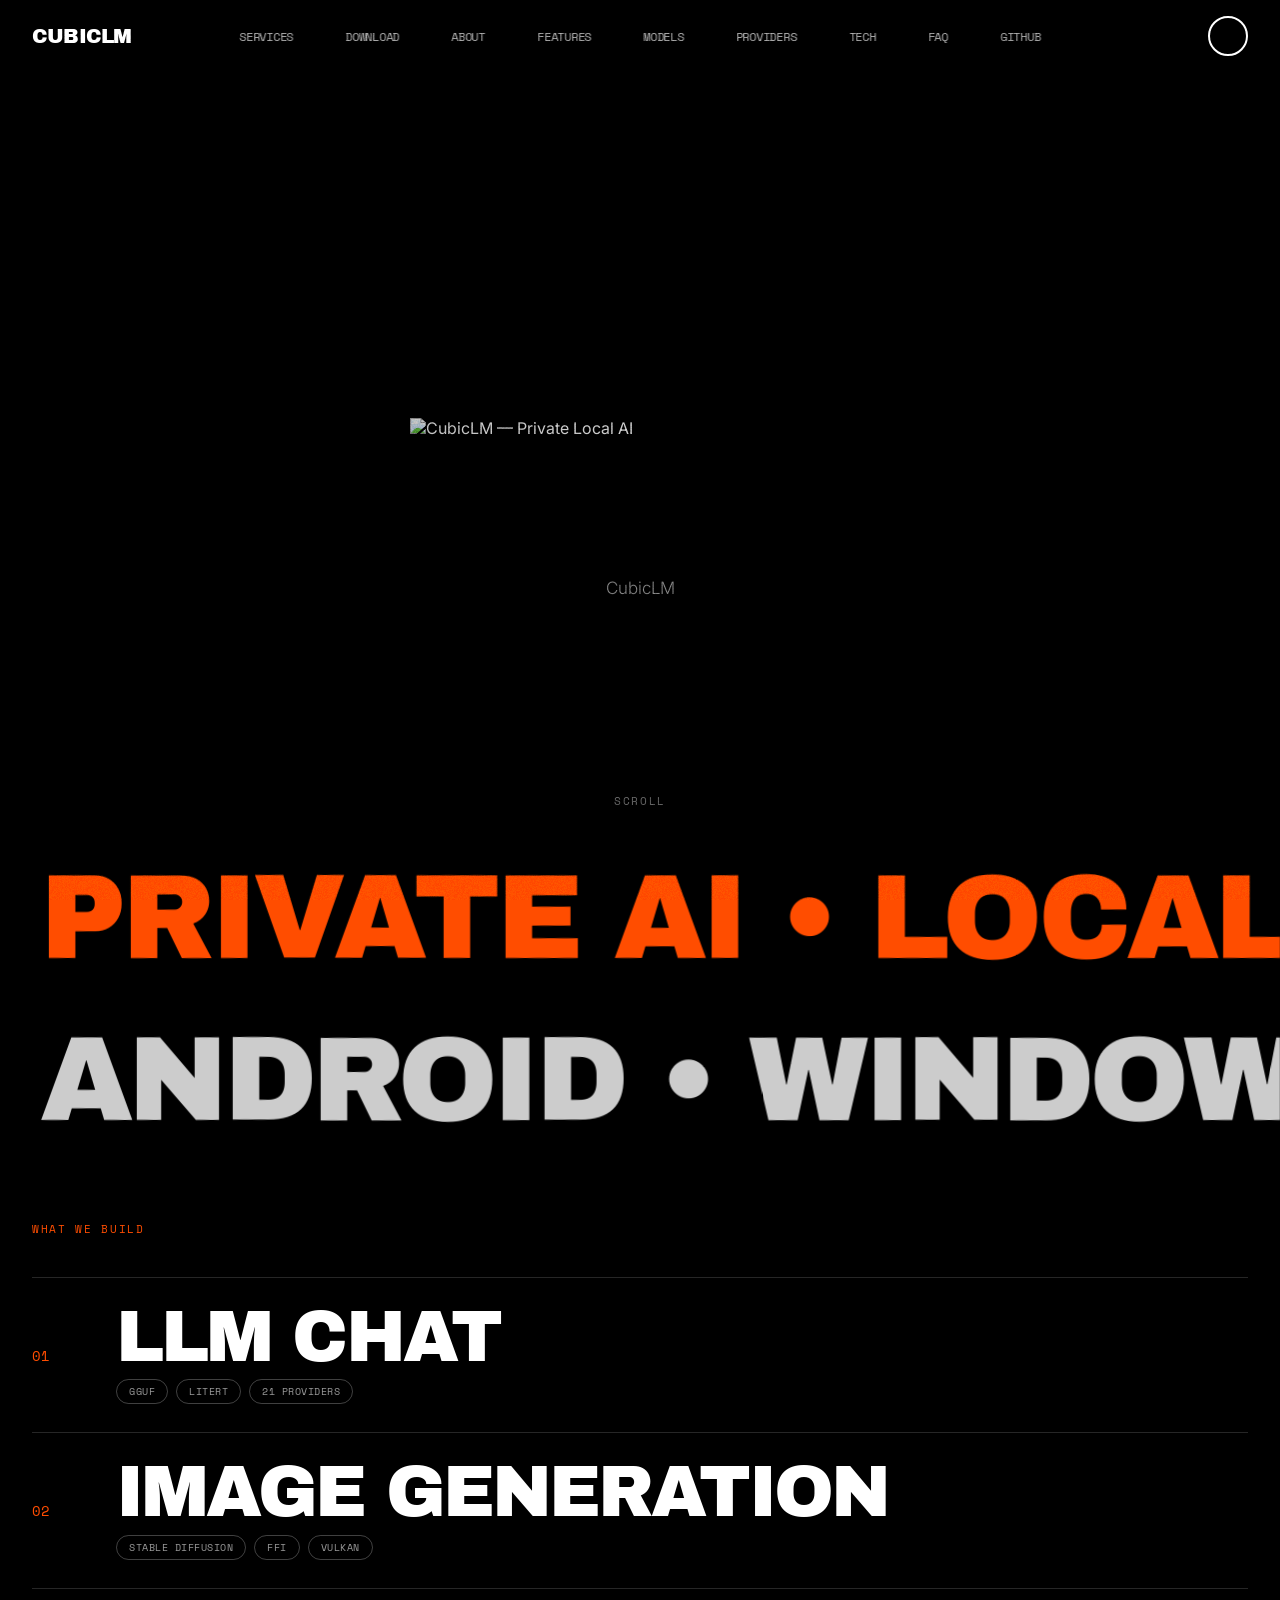
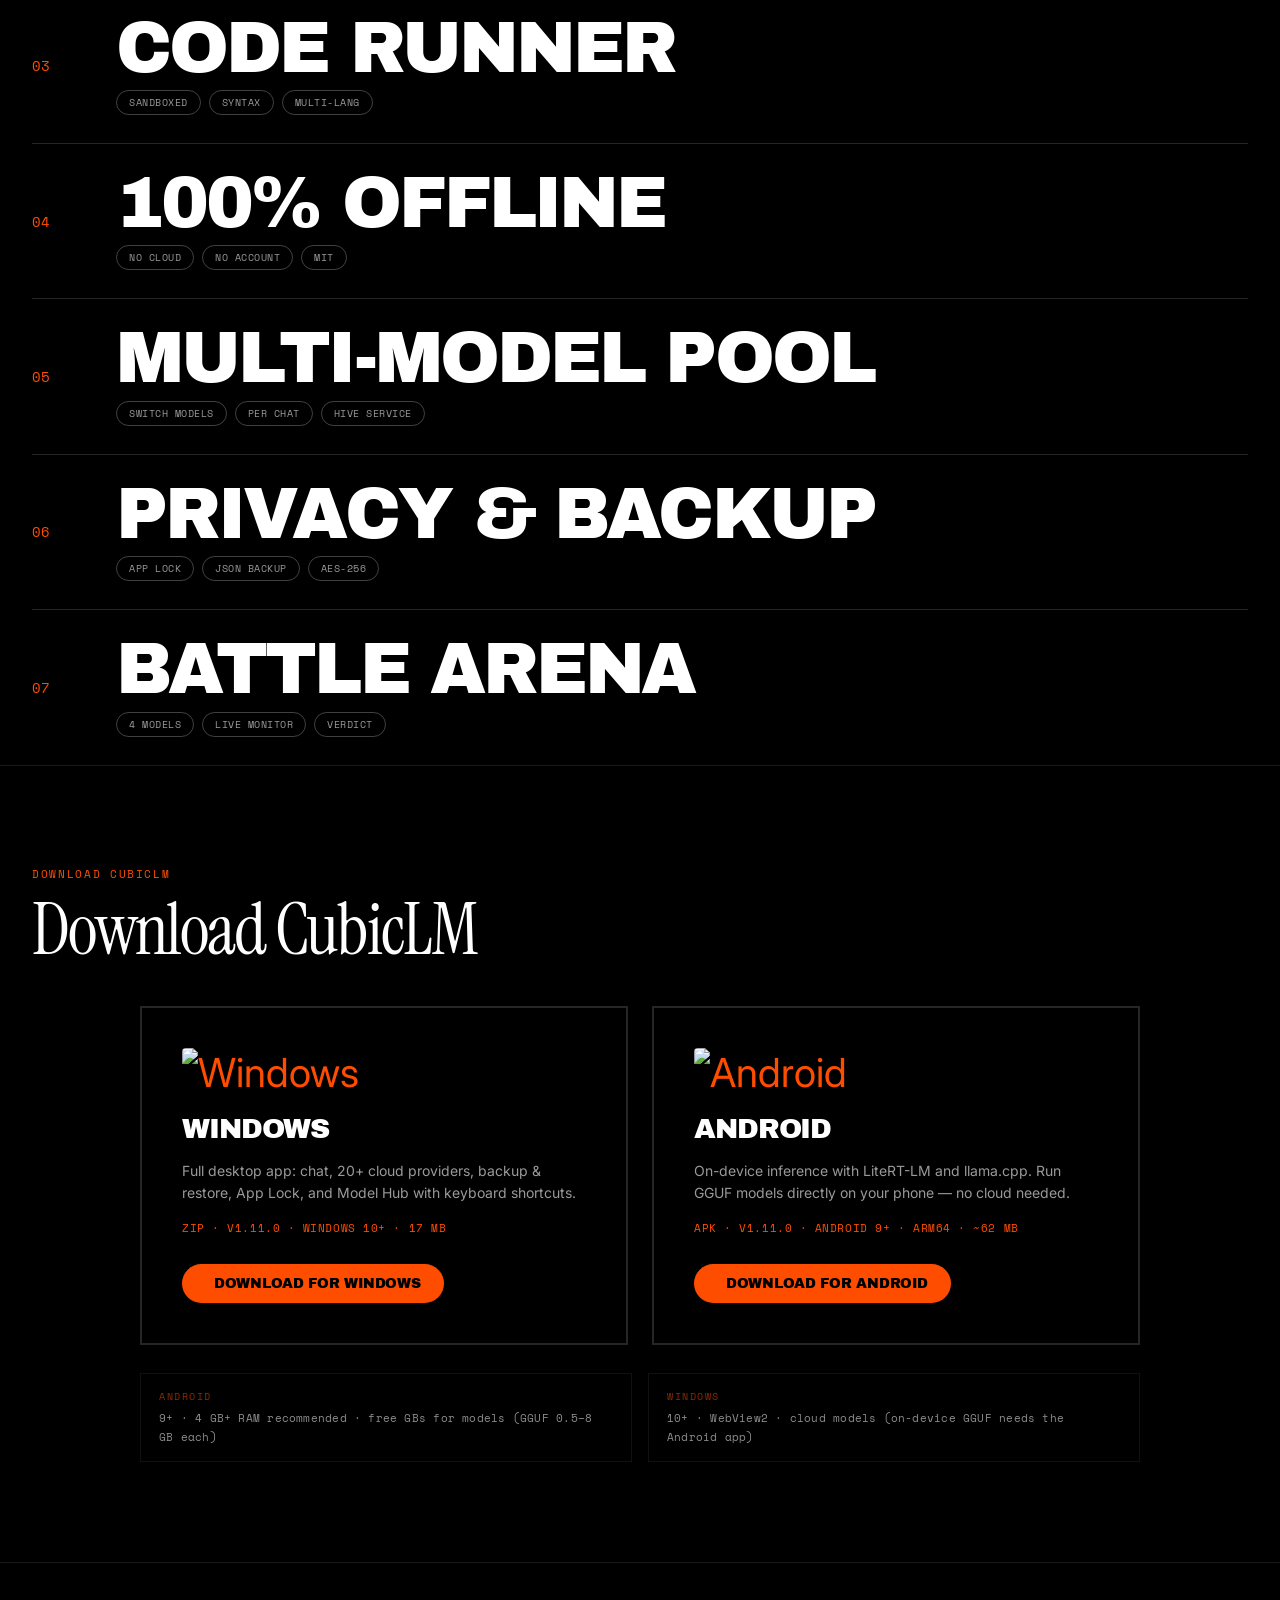
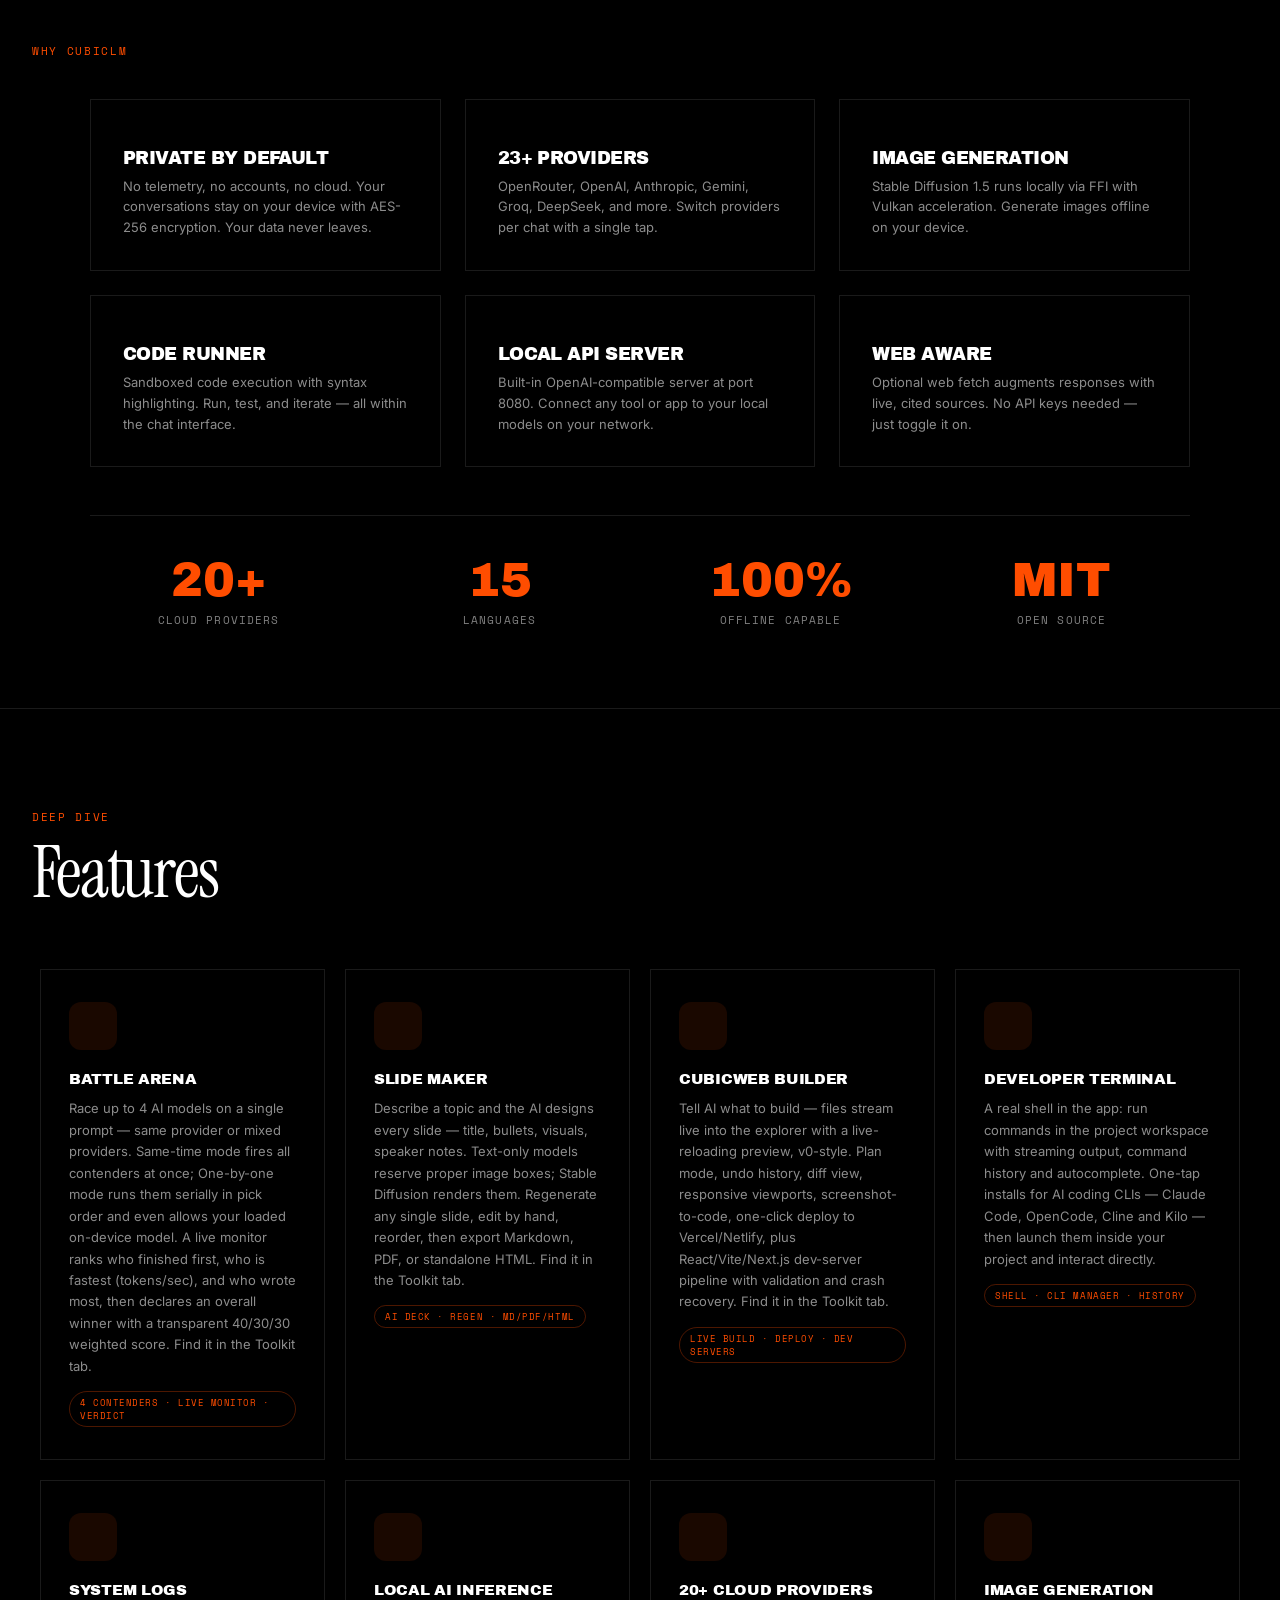
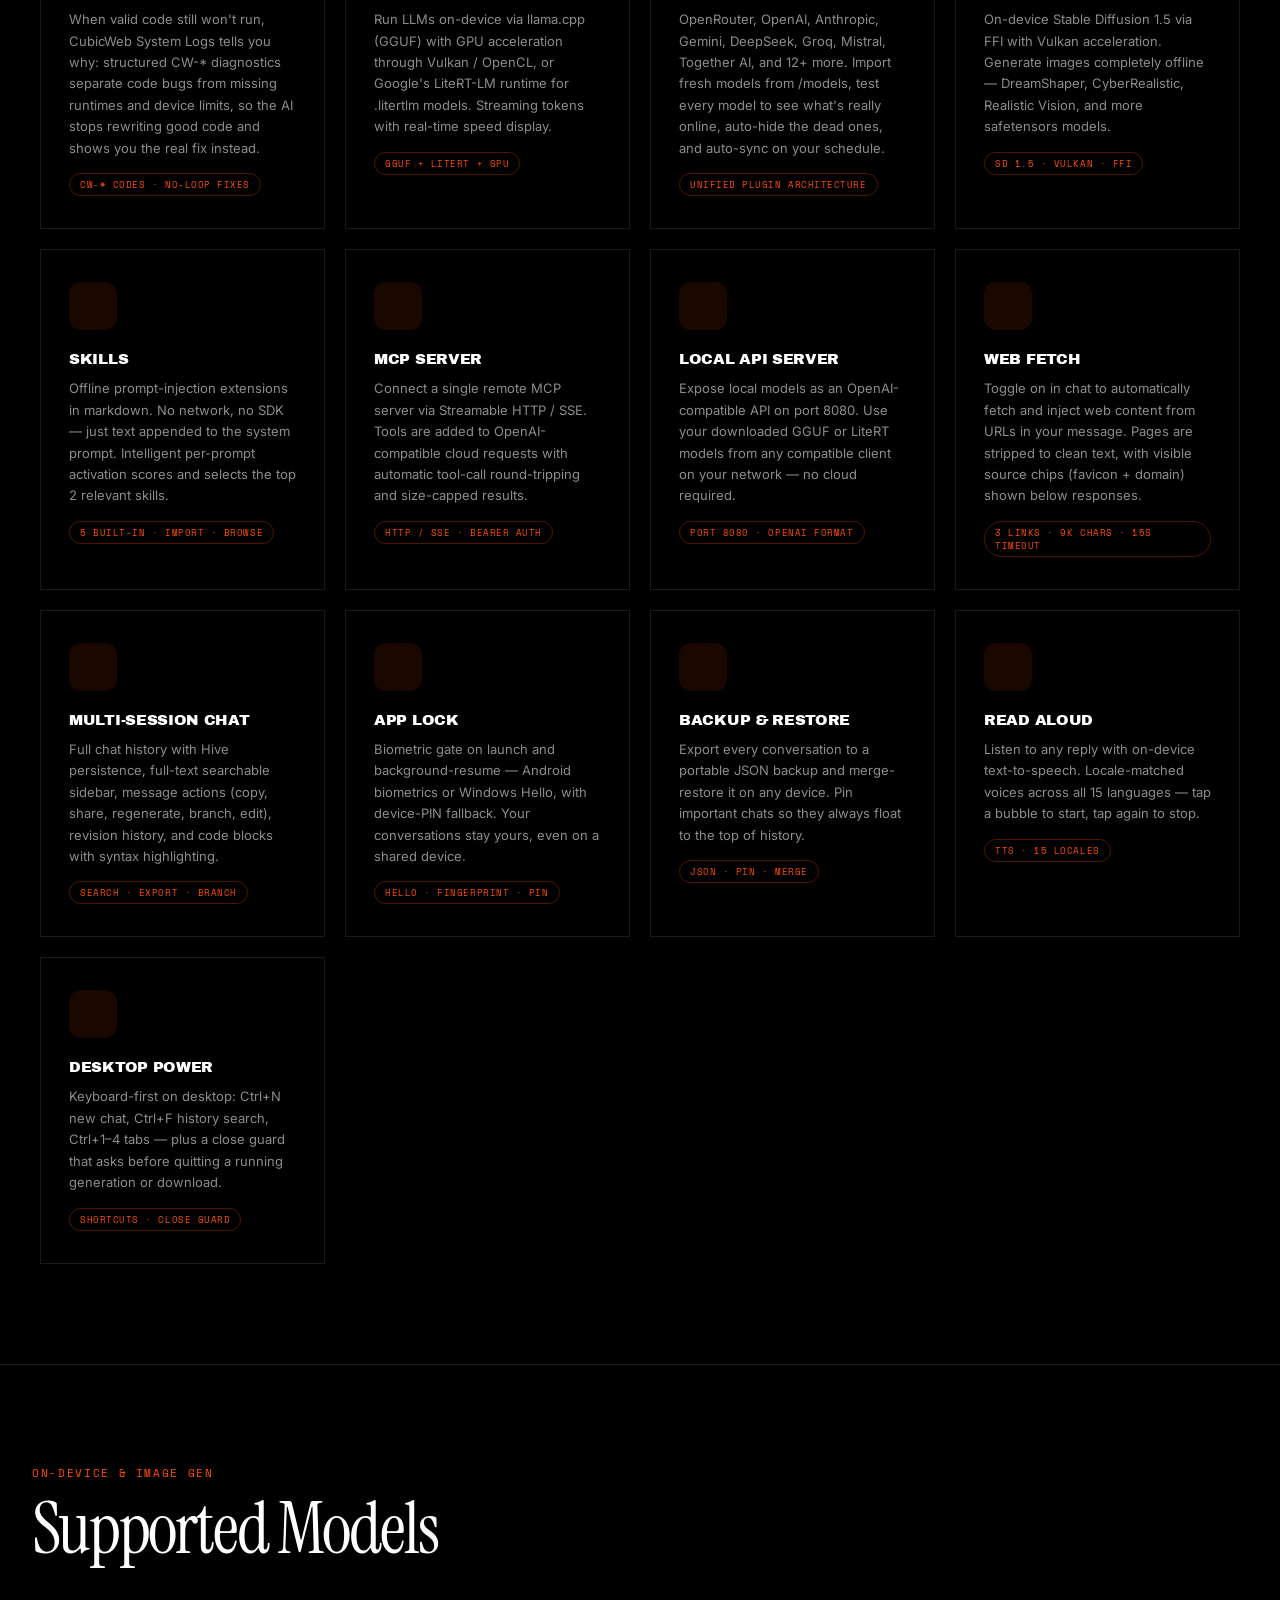
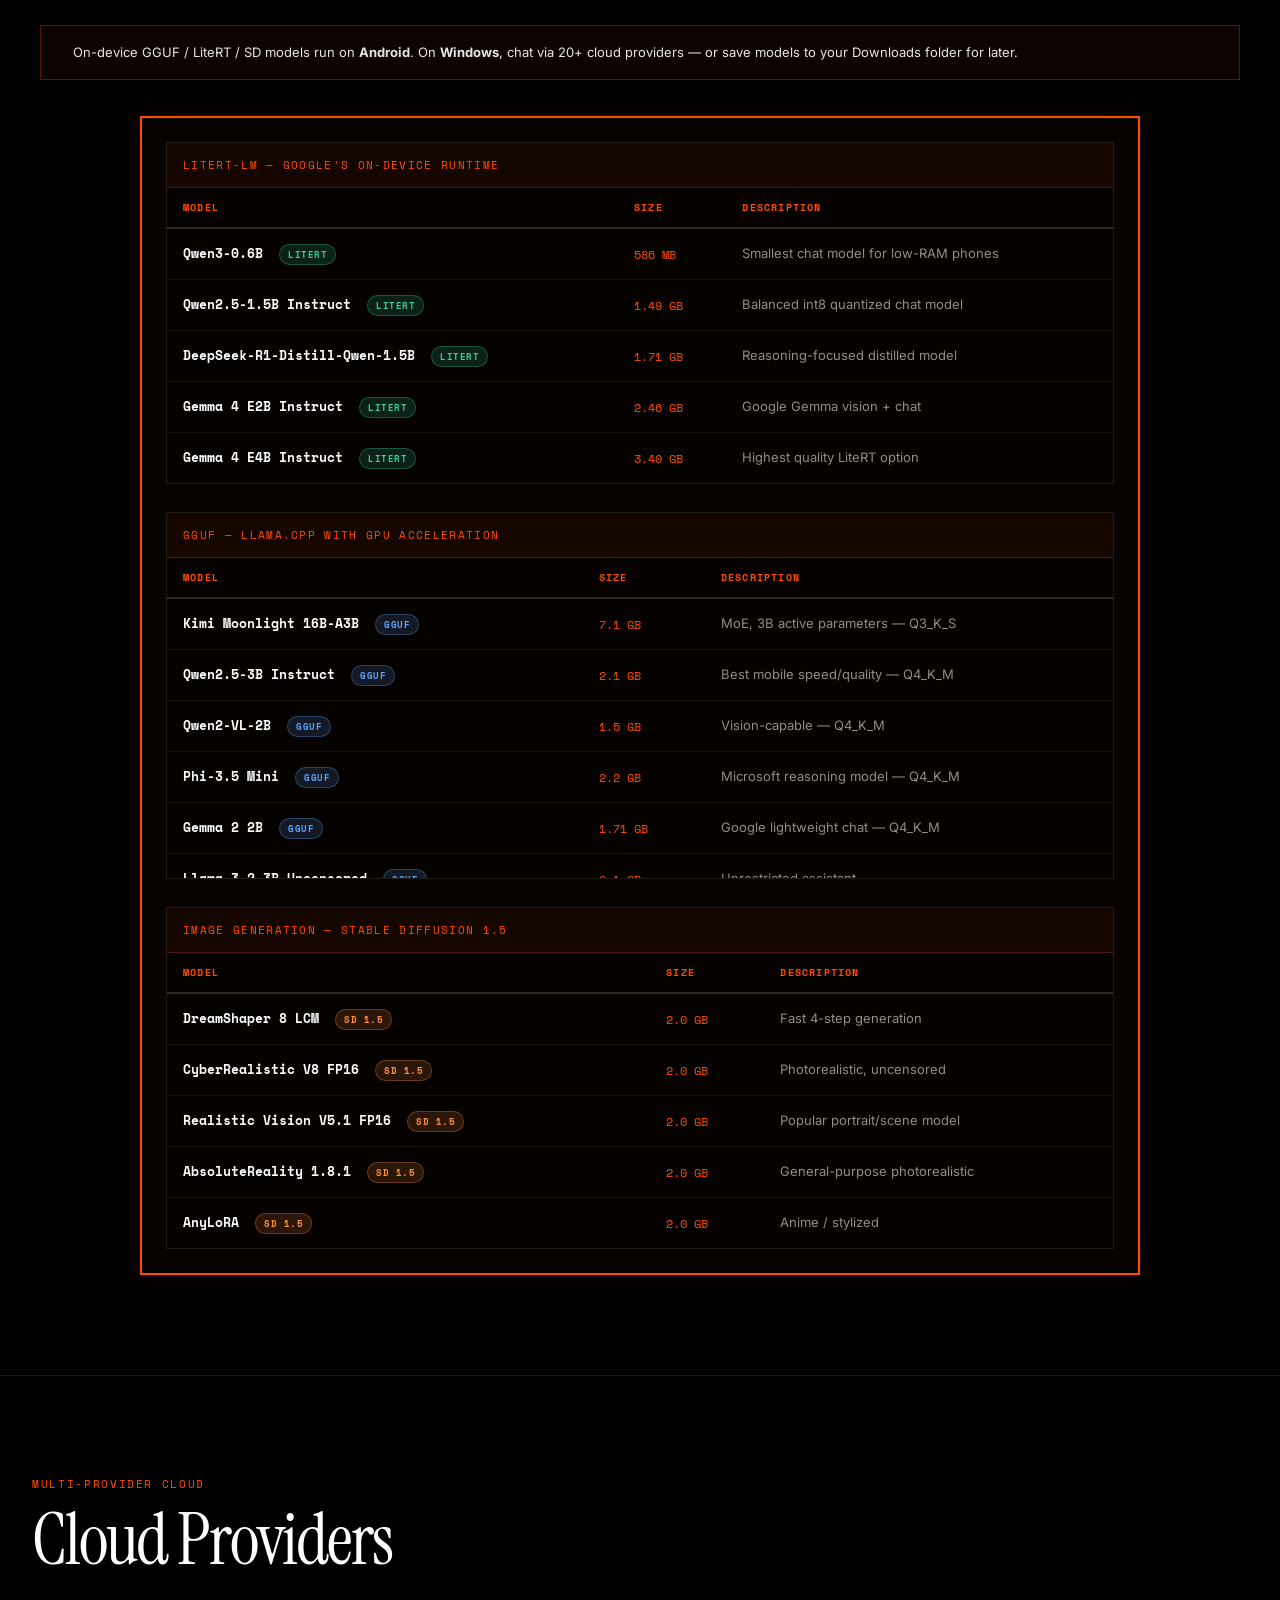
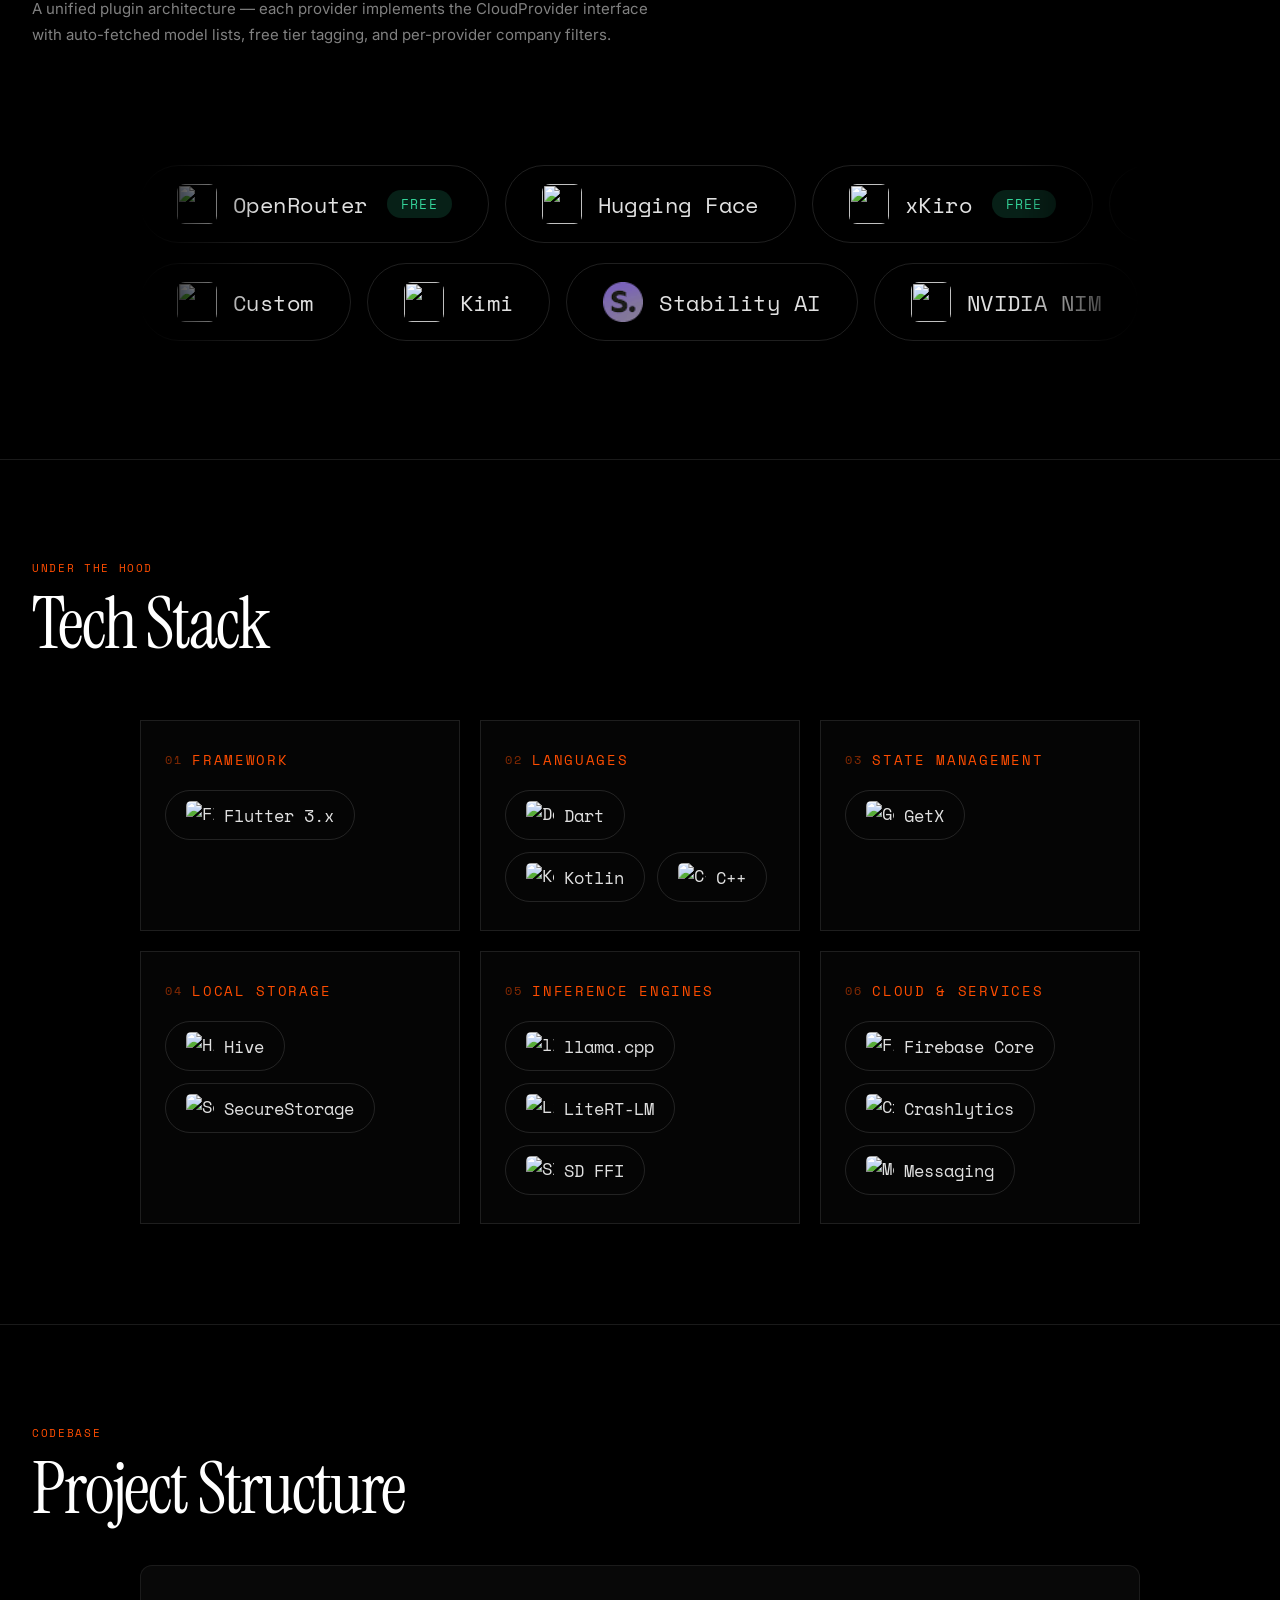
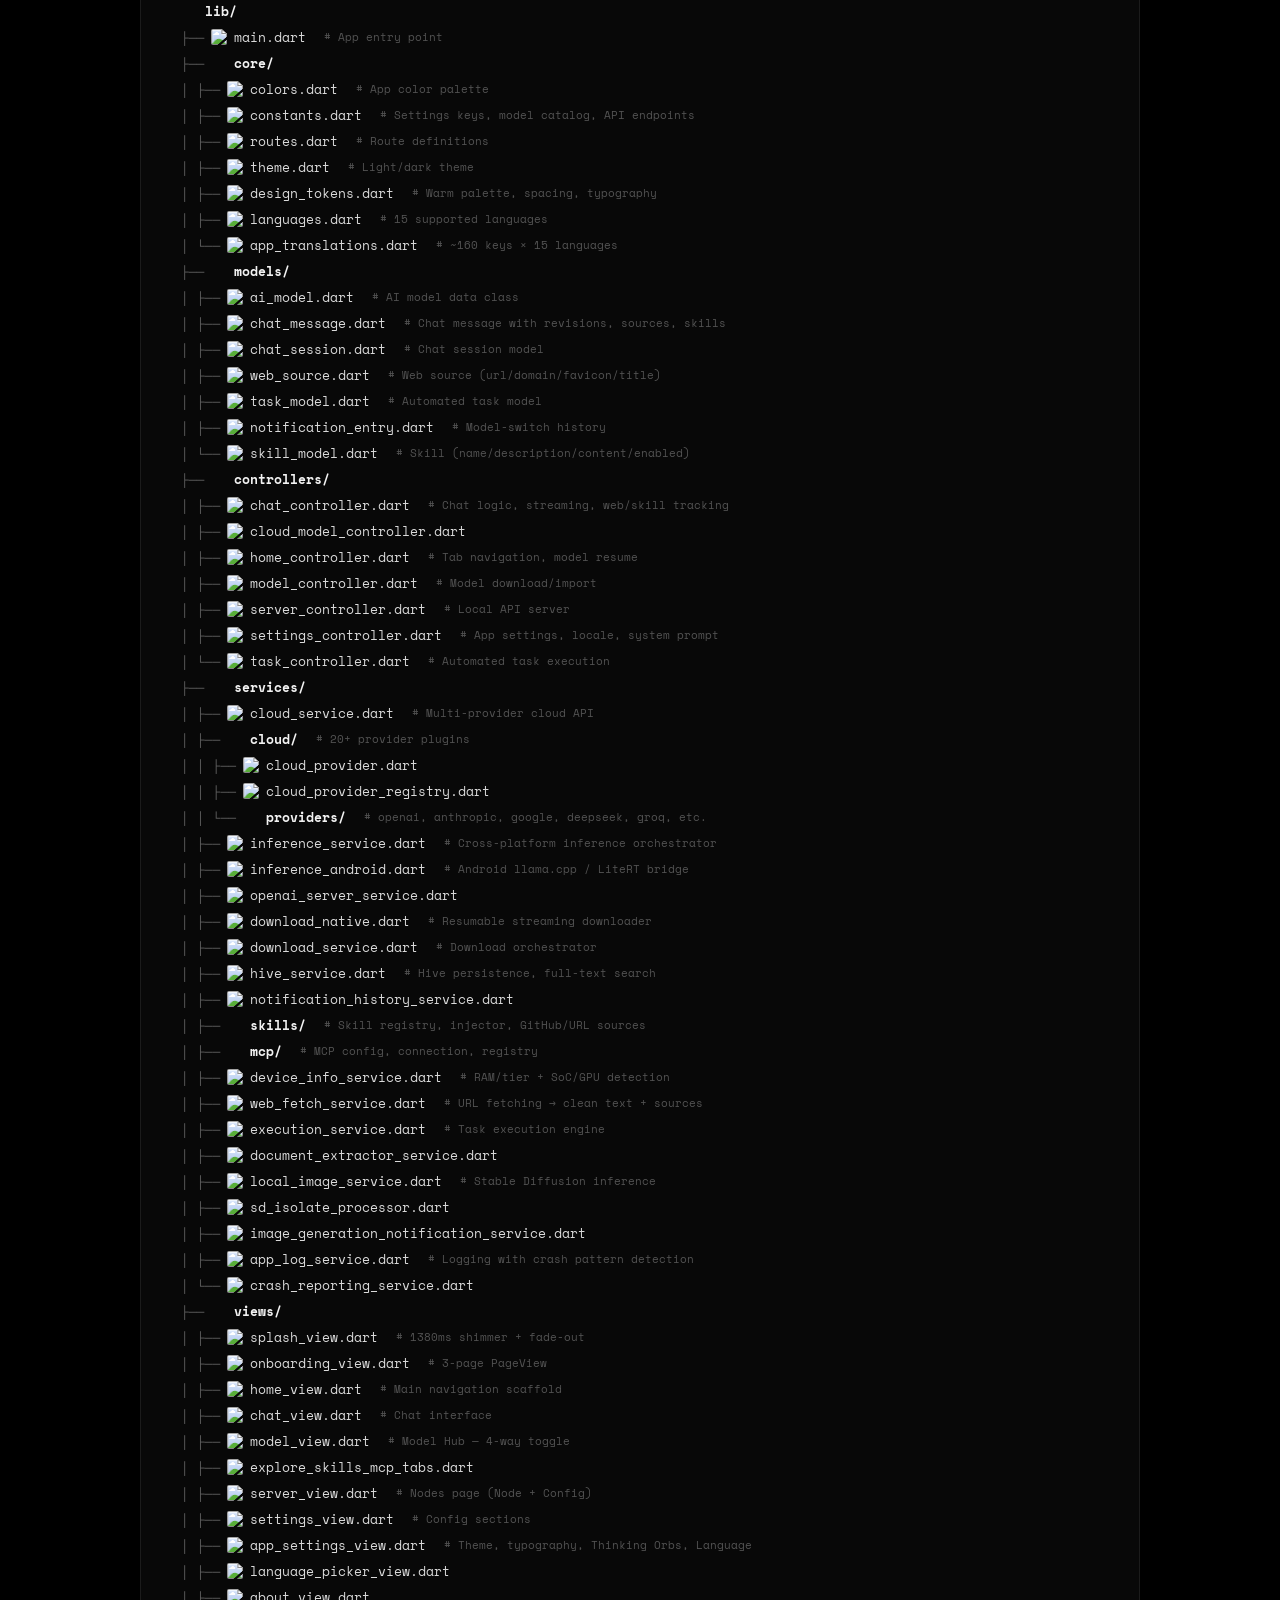
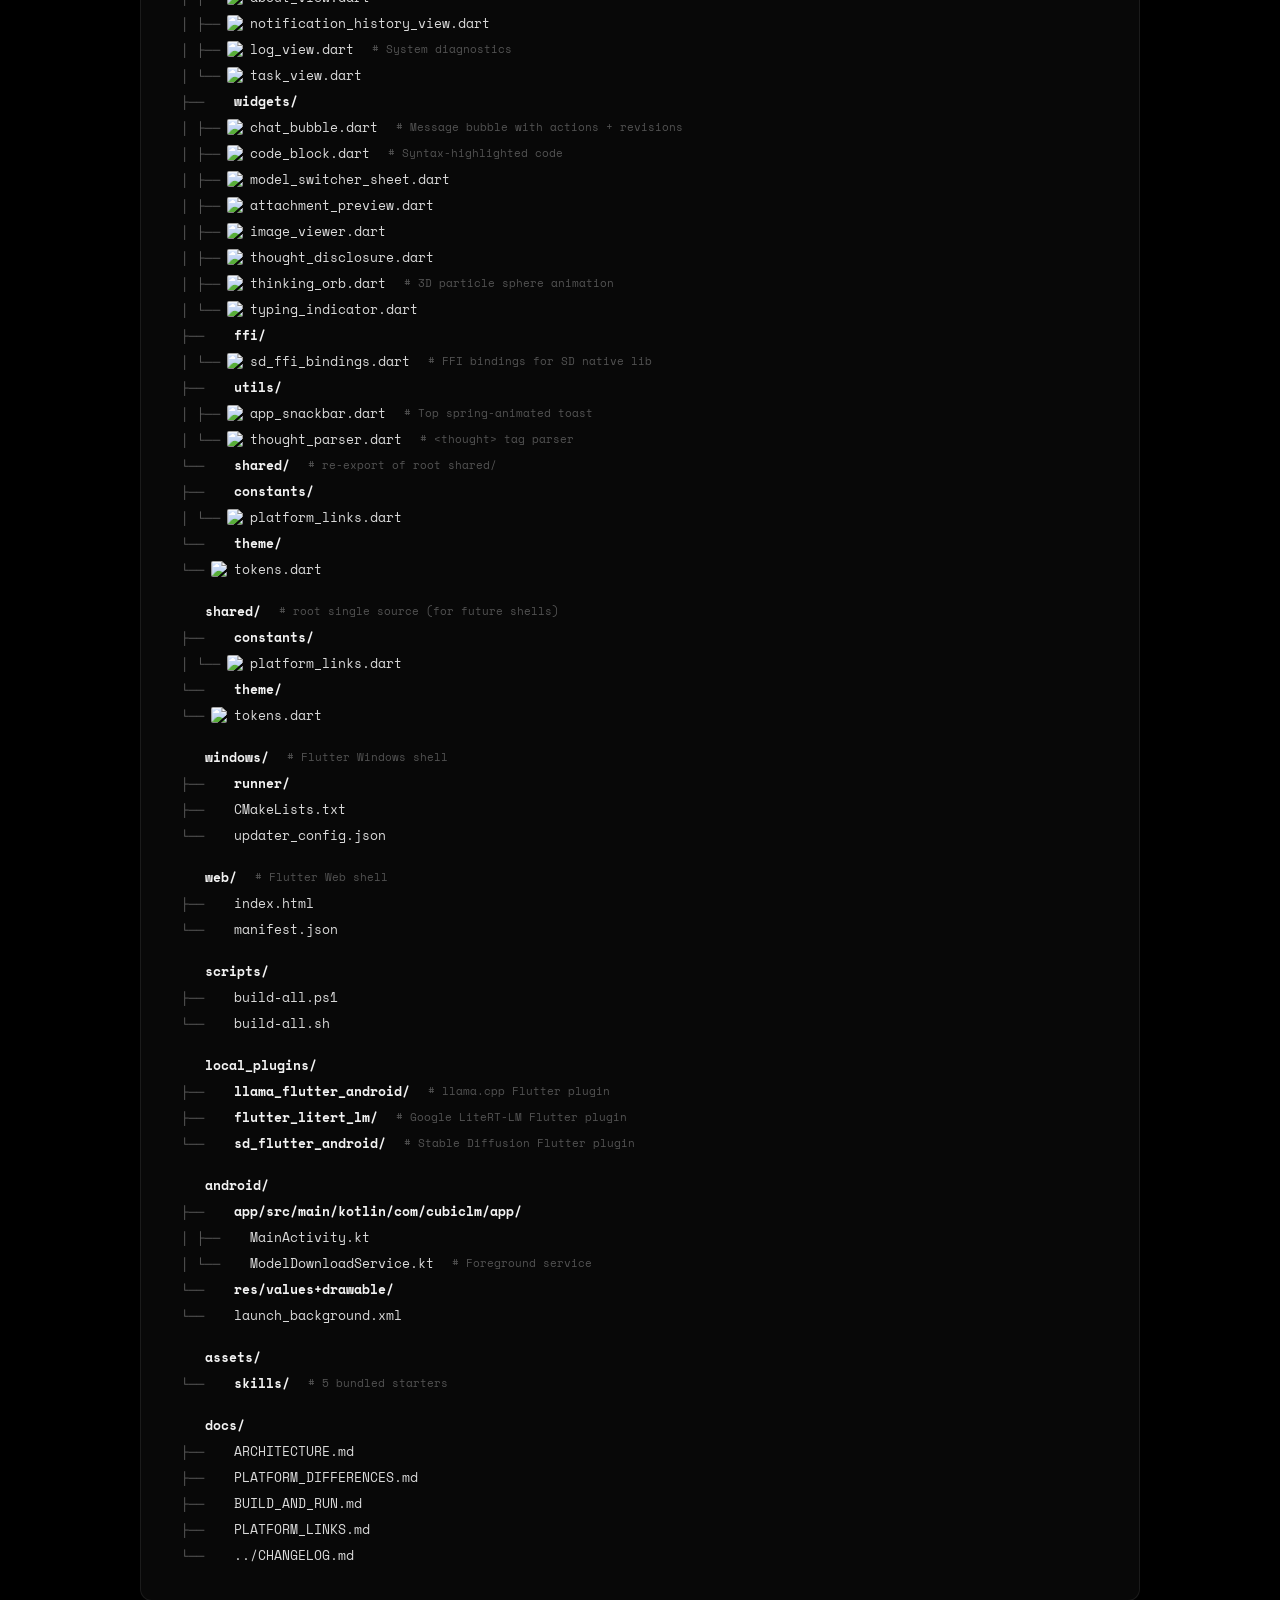
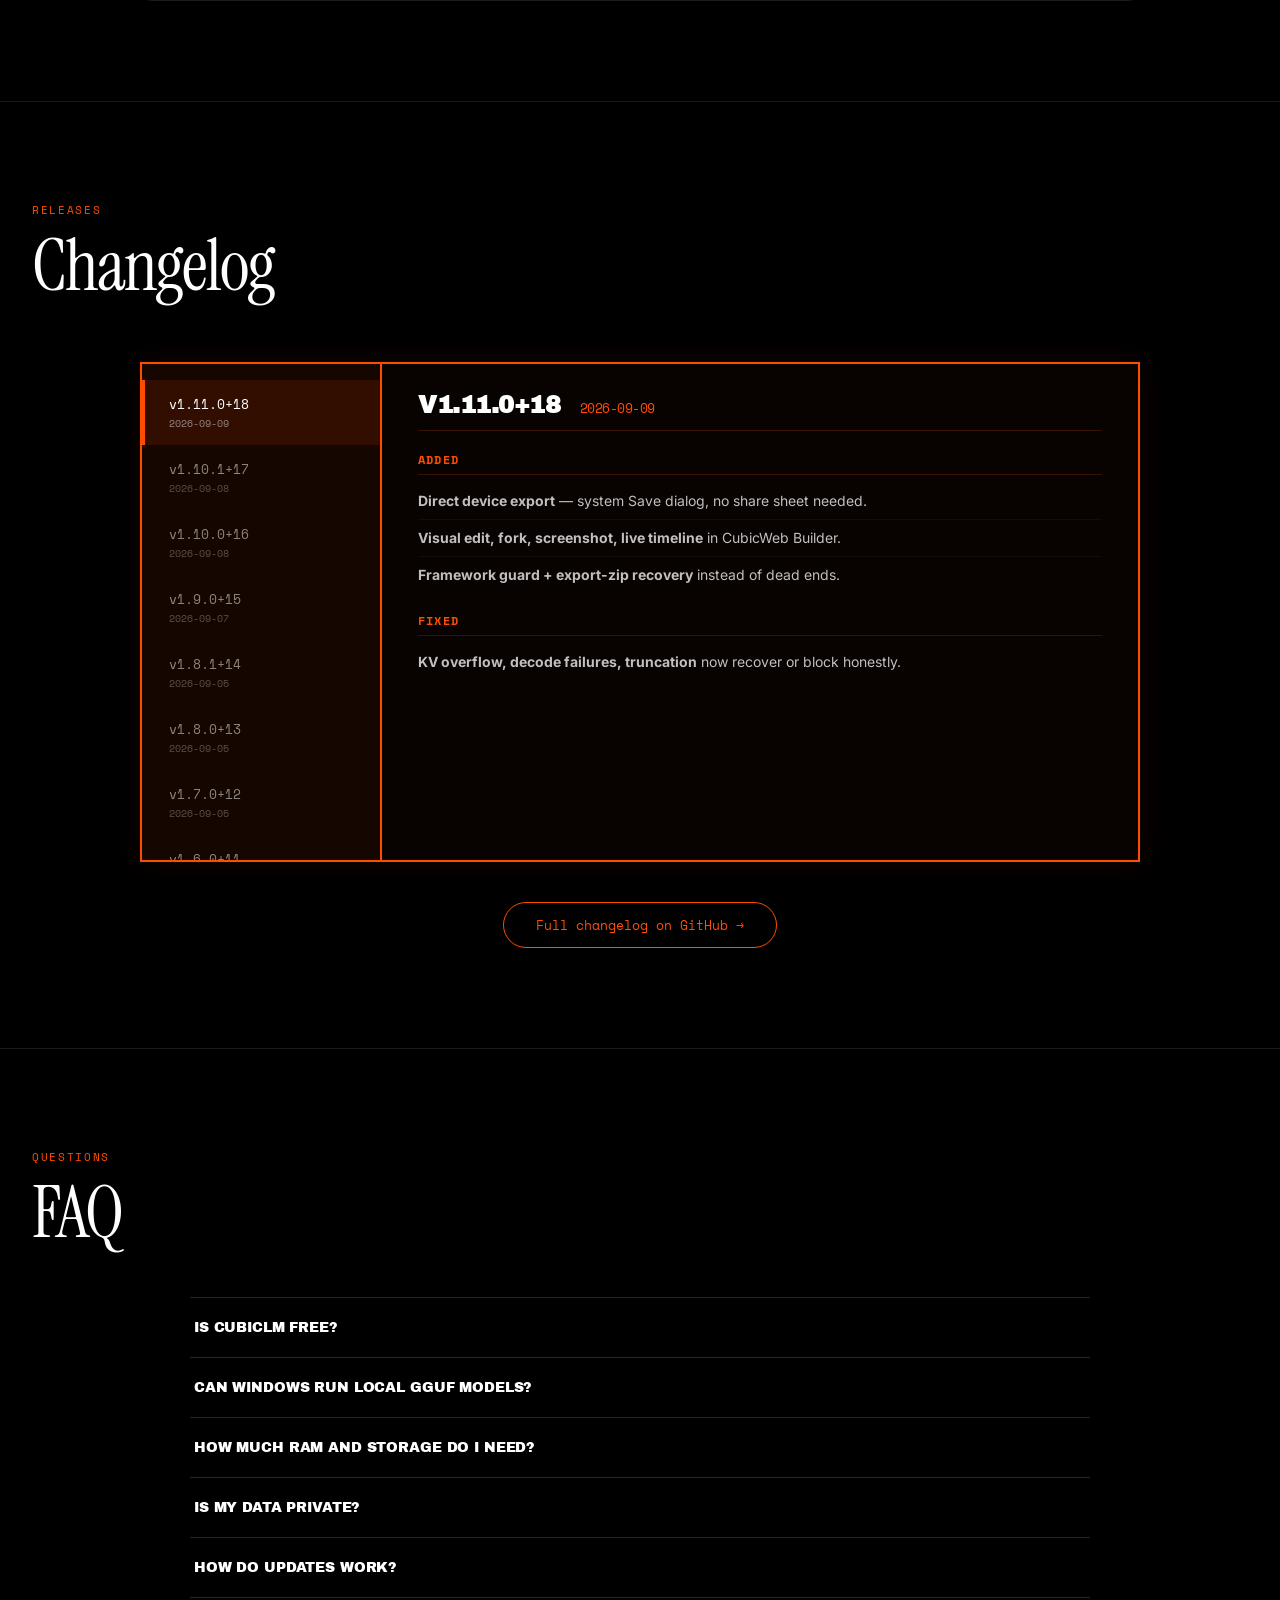
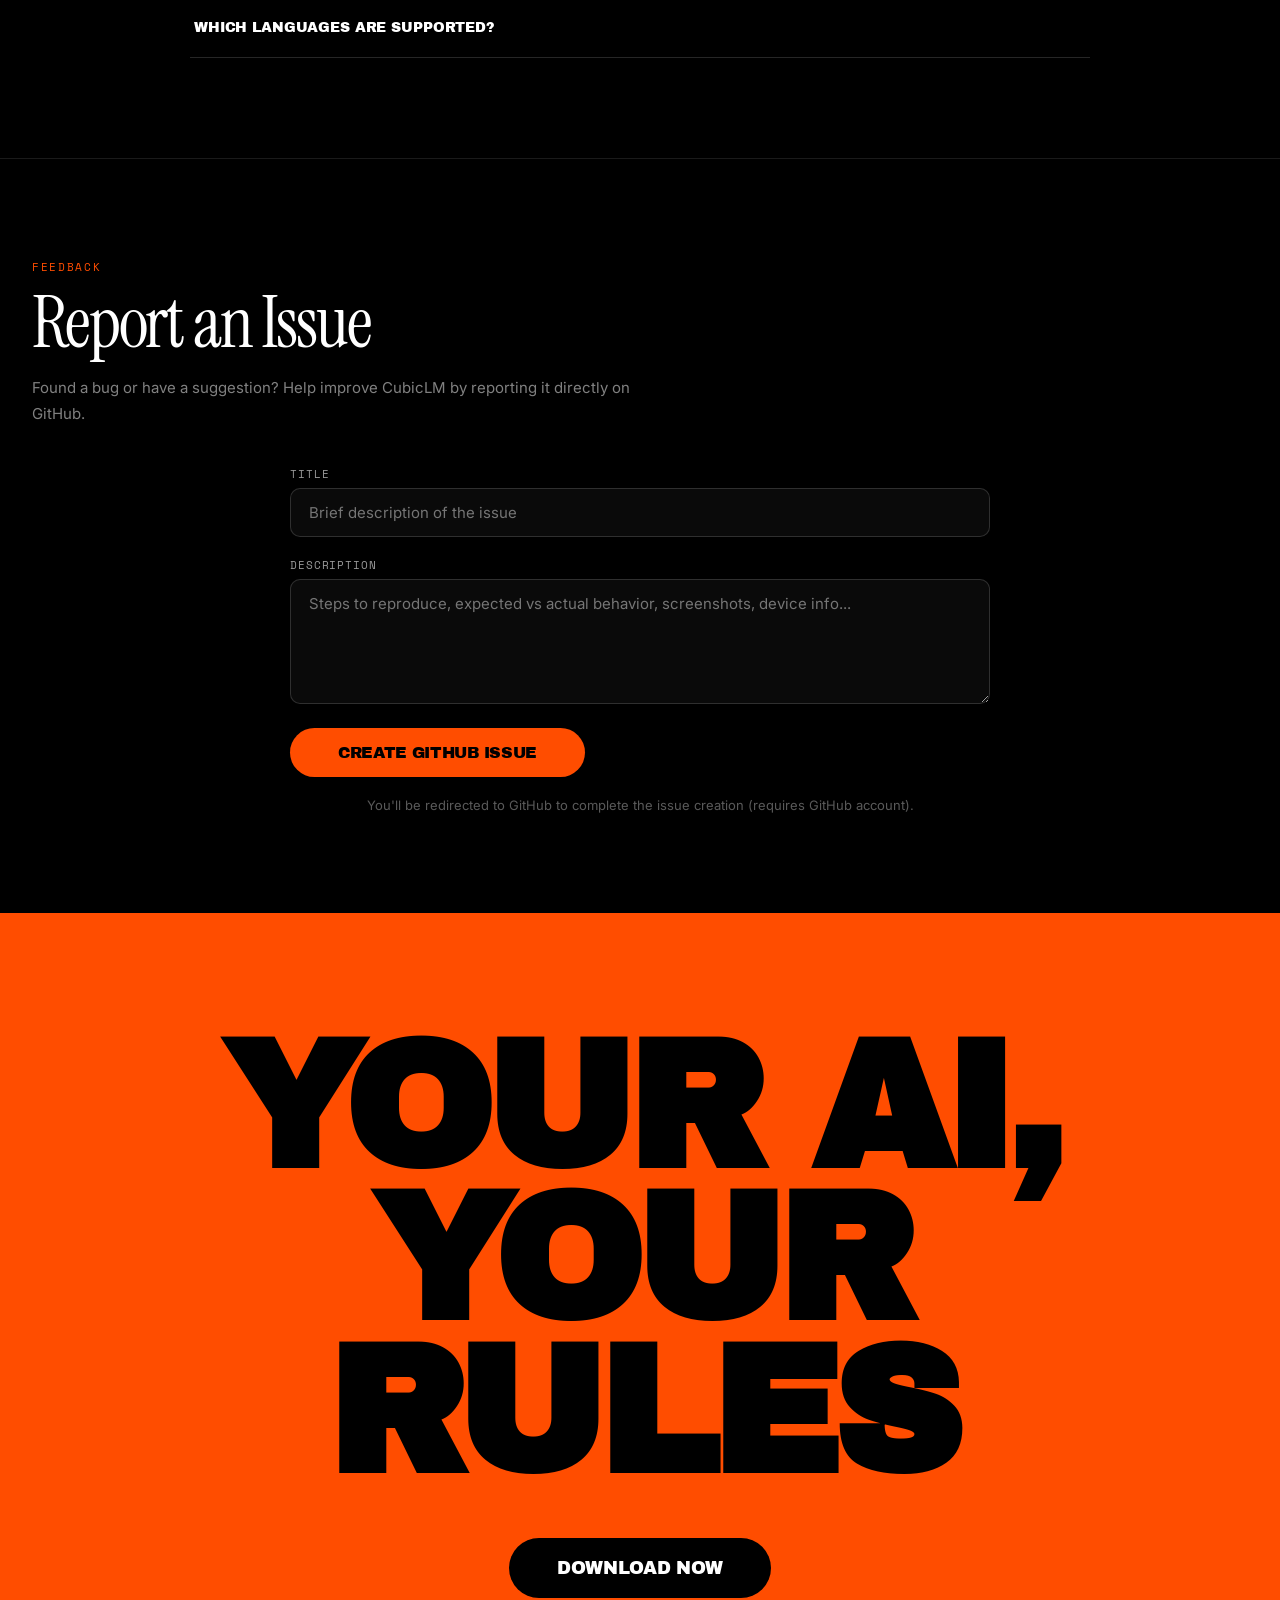
==== commit e28529b9: "chore(release): v1.11.0+18" ====
--- a/website/index.html
+++ b/website/index.html
@@ -206,19 +206,19 @@
   <div class="download-title">Download CubicLM</div>
   <div class="download-grid">
     <a 
-href="https://github.com/abir2afridi/CubicLM/releases/download/v1.10.1/cubiclm-v1.10.1-windows-x64.zip" download class="download-card">
+href="https://github.com/abir2afridi/CubicLM/releases/download/v1.11.0/cubiclm-v1.11.0-windows-x64.zip" download class="download-card">
       <div class="download-card-icon"><img src="https://img.icons8.com/?size=96&id=gXoJoyTtYXFg&format=png" alt="Windows" width="40" height="40" style="object-fit:contain;border-radius:4px"></div>
       <div class="download-card-title">Windows</div>
       <div class="download-card-desc">Full desktop app: chat, 20+ cloud providers, backup & restore, App Lock, and Model Hub with keyboard shortcuts.</div>
-      <div class="download-card-size">ZIP · v1.10.1 · Windows 10+ · 17 MB</div>
+      <div class="download-card-size">ZIP · v1.11.0 · Windows 10+ · 17 MB</div>
       <div class="download-card-btn"><i class="ri-download-line"></i> Download for Windows</div>
     </a>
     <a 
-href="https://github.com/abir2afridi/CubicLM/releases/download/v1.10.1/cubiclm-v1.10.1-arm64-v8a.apk" download class="download-card">
+href="https://github.com/abir2afridi/CubicLM/releases/download/v1.11.0/cubiclm-v1.11.0-arm64-v8a.apk" download class="download-card">
       <div class="download-card-icon"><img src="https://img.icons8.com/?size=96&id=P2AnGyiJxMpp&format=png" alt="Android" width="40" height="40" style="object-fit:contain;border-radius:4px"></div>
       <div class="download-card-title">Android</div>
       <div class="download-card-desc">On-device inference with LiteRT-LM and llama.cpp. Run GGUF models directly on your phone — no cloud needed.</div>
-      <div class="download-card-size">APK · v1.10.1 · Android 9+ · arm64 · ~62 MB</div>
+      <div class="download-card-size">APK · v1.11.0 · Android 9+ · arm64 · ~62 MB</div>
       <div class="download-card-btn"><i class="ri-download-line"></i> Download for Android</div>
     </a>
   </div>
@@ -789,7 +789,7 @@
   <div class="changelog-title">Changelog</div>
   <div class="changelog-box">
     <div class="changelog-tabs" id="changelog-tabs">
-      <button class="changelog-tab active" data-version="v1.10.1+17">v1.10.1+17 <span class="tab-date">2026-09-08</span></button>
+      <button class="changelog-tab active" data-version="v1.11.0+18">v1.11.0+18 <span class="tab-date">2026-09-09</span></button><button class="changelog-tab" data-version="v1.10.1+17">v1.10.1+17 <span class="tab-date">2026-09-08</span></button>
       <button class="changelog-tab" data-version="v1.10.0+16">v1.10.0+16 <span class="tab-date">2026-09-08</span></button>
       <button class="changelog-tab" data-version="v1.9.0+15">v1.9.0+15 <span class="tab-date">2026-09-07</span></button>
       <button class="changelog-tab" data-version="v1.8.1+14">v1.8.1+14 <span class="tab-date">2026-09-05</span></button>
@@ -806,7 +806,7 @@
       <button class="changelog-tab" data-version="v1.0.0">v1.0.0 <span class="tab-date">2026-08-01</span></button>
     </div>
     <div class="changelog-panel">
-      <div class="changelog-detail" id="changelog-v1.10.1+17">
+      <div class="changelog-detail" id="changelog-v1.11.0+18"><h3>v1.11.0+18 <span class="changelog-date">2026-09-09</span></h3><h4>Added</h4><ul><li><strong>Direct device export</strong> — system Save dialog, no share sheet needed.</li><li><strong>Visual edit, fork, screenshot, live timeline</strong> in CubicWeb Builder.</li><li><strong>Framework guard + export-zip recovery</strong> instead of dead ends.</li></ul><h4>Fixed</h4><ul><li><strong>KV overflow, decode failures, truncation</strong> now recover or block honestly.</li></ul></div><div class="changelog-detail" id="changelog-v1.10.1+17" style="display:none">
         <h3>v1.10.1+17 <span class="changelog-date">2026-09-08</span></h3>
         <h4>Fixed</h4>
         <ul>
--- a/website/styles.css
+++ b/website/styles.css
@@ -189,14 +189,22 @@
 .changelog{background:var(--black);color:var(--white);padding:100px 32px;border-top:1px solid rgba(255,255,255,.1)}
 .changelog-label{font-family:'Space Mono',monospace;font-size:11px;letter-spacing:.15em;text-transform:uppercase;color:var(--orange);margin-bottom:12px}
 .changelog-title{font-family:'Instrument Serif',serif;font-size:clamp(36px,6vw,72px);font-weight:400;letter-spacing:-.03em;line-height:1;margin-bottom:60px}
-.changelog-box{display:grid;grid-template-columns:240px 1fr;max-width:1000px;margin:0 auto;border:2px solid #FF4D00;overflow:hidden;background:rgba(255,77,0,.03);box-shadow:0 0 30px rgba(255,77,0,.08);min-height:500px}
-.changelog-tabs{display:flex;flex-direction:column;border-right:2px solid #FF4D00;padding:16px 0;background:rgba(255,77,0,.05)}
+.changelog-box{display:grid;grid-template-columns:240px 1fr;max-width:1000px;margin:0 auto;border:2px solid #FF4D00;overflow:hidden;background:rgba(255,77,0,.03);box-shadow:0 0 30px rgba(255,77,0,.08);height:500px;max-height:500px}
+.changelog-tabs{display:flex;flex-direction:column;border-right:2px solid #FF4D00;padding:16px 0;background:rgba(255,77,0,.05);overflow-y:auto;height:100%;flex-shrink:0}
 .changelog-tab{background:transparent;border:none;color:rgba(255,255,255,.5);font-family:'Space Mono',monospace;font-size:13px;text-align:left;padding:14px 24px;cursor:pointer;transition:all .2s;border-left:3px solid transparent}
 .changelog-tab:hover{color:var(--white);background:rgba(255,77,0,.1)}
 .changelog-tab.active{color:var(--white);border-left-color:var(--orange);background:rgba(255,77,0,.12)}
 .changelog-tab .tab-date{display:block;font-size:10px;color:rgba(255,255,255,.3);margin-top:2px;font-weight:400}
 .changelog-tab.active .tab-date{color:rgba(255,255,255,.5)}
-.changelog-panel{padding:28px 36px;overflow-y:auto;height:500px}
+.changelog-panel{padding:28px 36px;overflow-y:auto;height:100%;flex:1}
+.changelog-panel::-webkit-scrollbar{width:8px}
+.changelog-panel::-webkit-scrollbar-track{background:rgba(255,255,255,.04)}
+.changelog-panel::-webkit-scrollbar-thumb{background:rgba(255,77,0,.4);border-radius:4px}
+.changelog-panel::-webkit-scrollbar-thumb:hover{background:rgba(255,77,0,.65)}
+.changelog-tabs::-webkit-scrollbar{width:4px}
+.changelog-tabs::-webkit-scrollbar-track{background:rgba(255,255,255,.04)}
+.changelog-tabs::-webkit-scrollbar-thumb{background:rgba(255,77,0,.3);border-radius:2px}
+.changelog-tabs::-webkit-scrollbar-thumb:hover{background:rgba(255,77,0,.5)}
 .changelog-detail{display:block}
 .changelog-detail h3{font-family:'Archivo Black',sans-serif;font-size:24px;text-transform:uppercase;letter-spacing:-.02em;margin-bottom:20px;padding-bottom:12px;border-bottom:1px solid rgba(255,77,0,.2)}
 .changelog-detail h4{font-family:'Space Mono',monospace;font-size:12px;letter-spacing:.1em;text-transform:uppercase;color:var(--orange);margin:20px 0 8px;padding-bottom:6px;border-bottom:1px solid rgba(255,77,0,.2)}
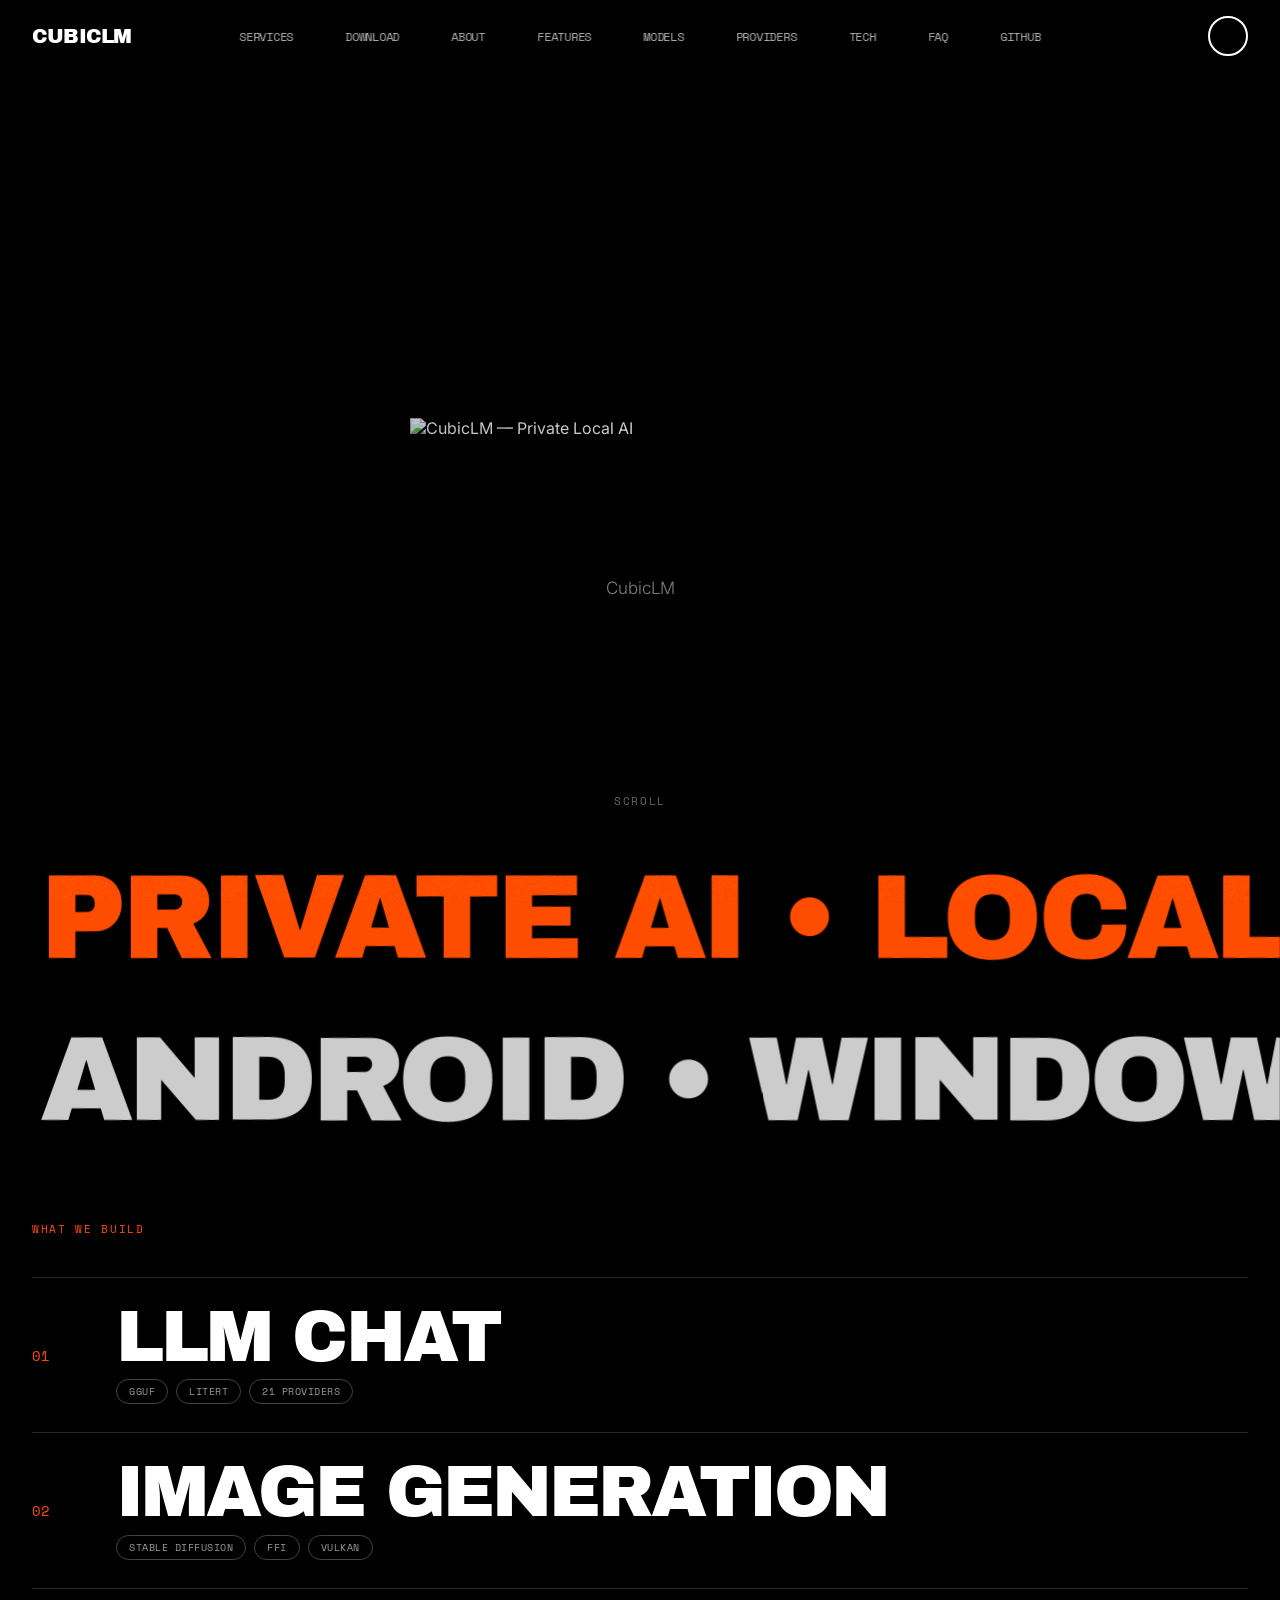
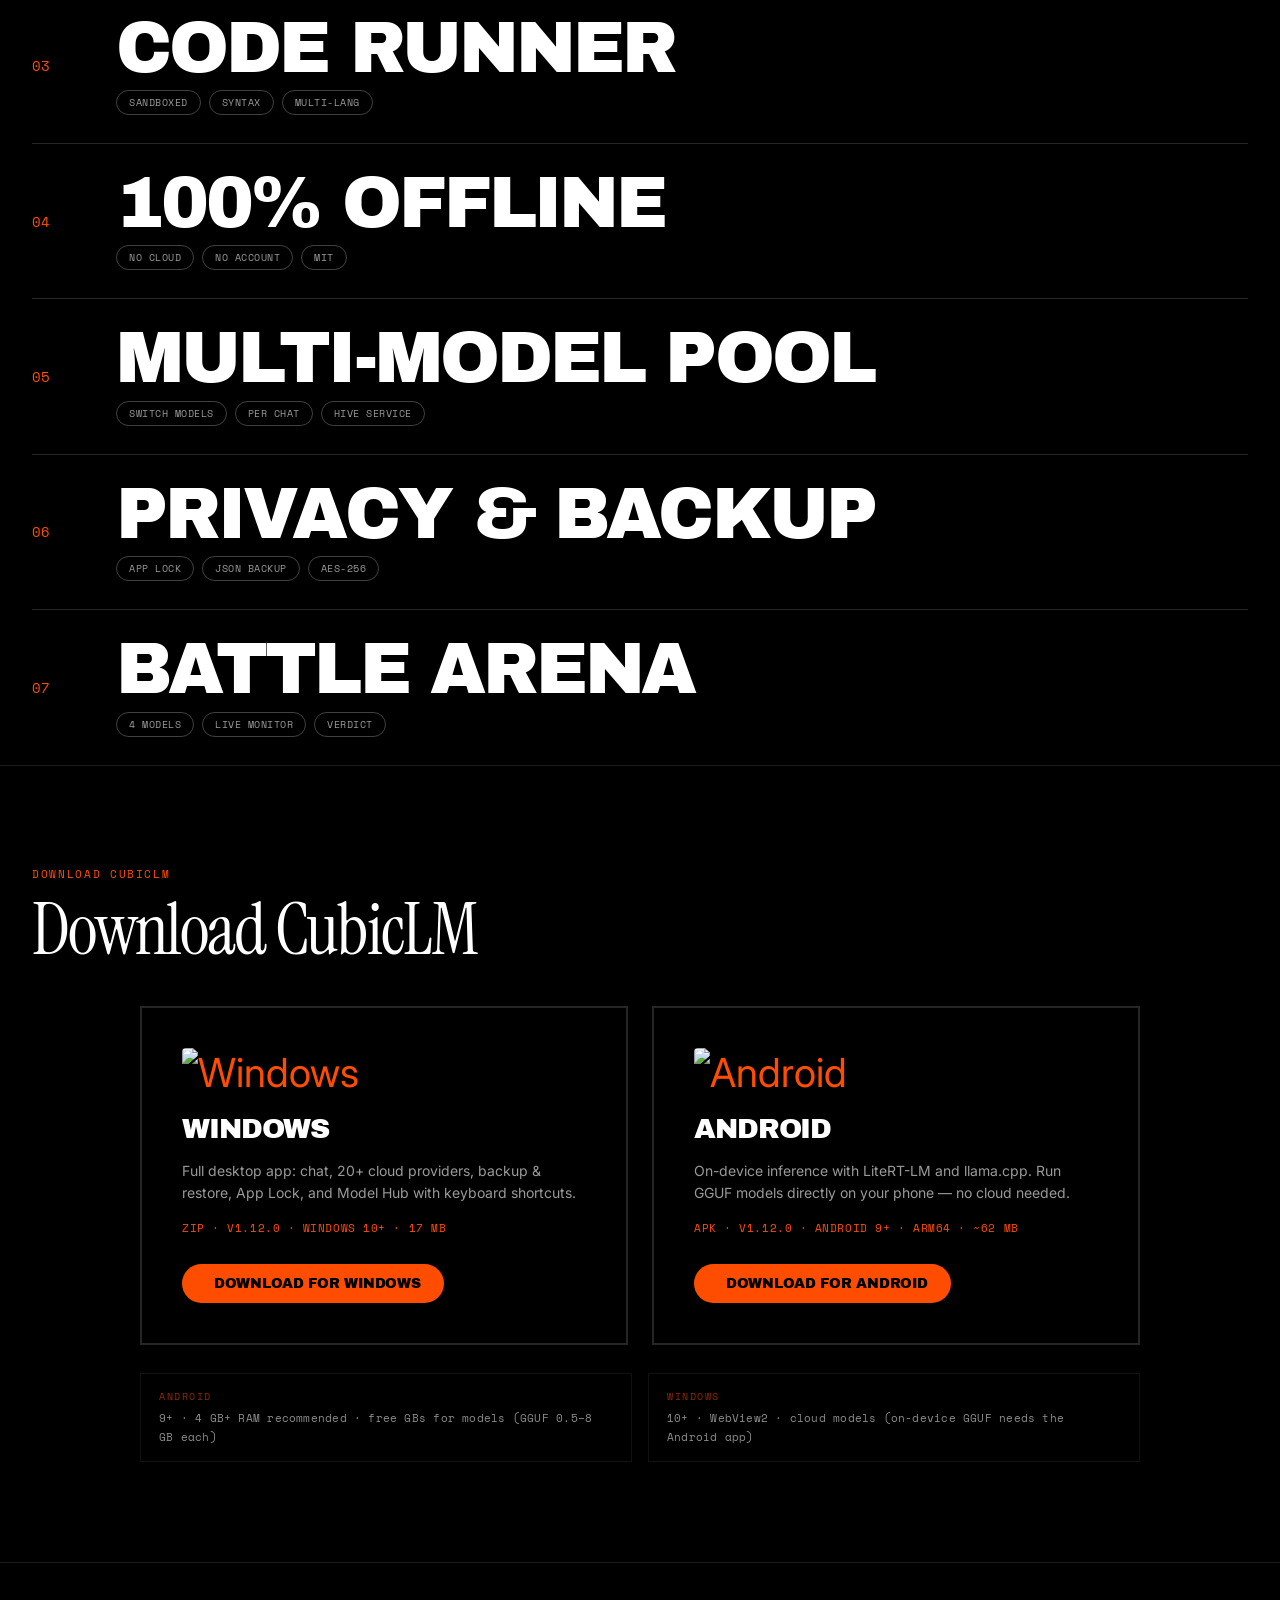
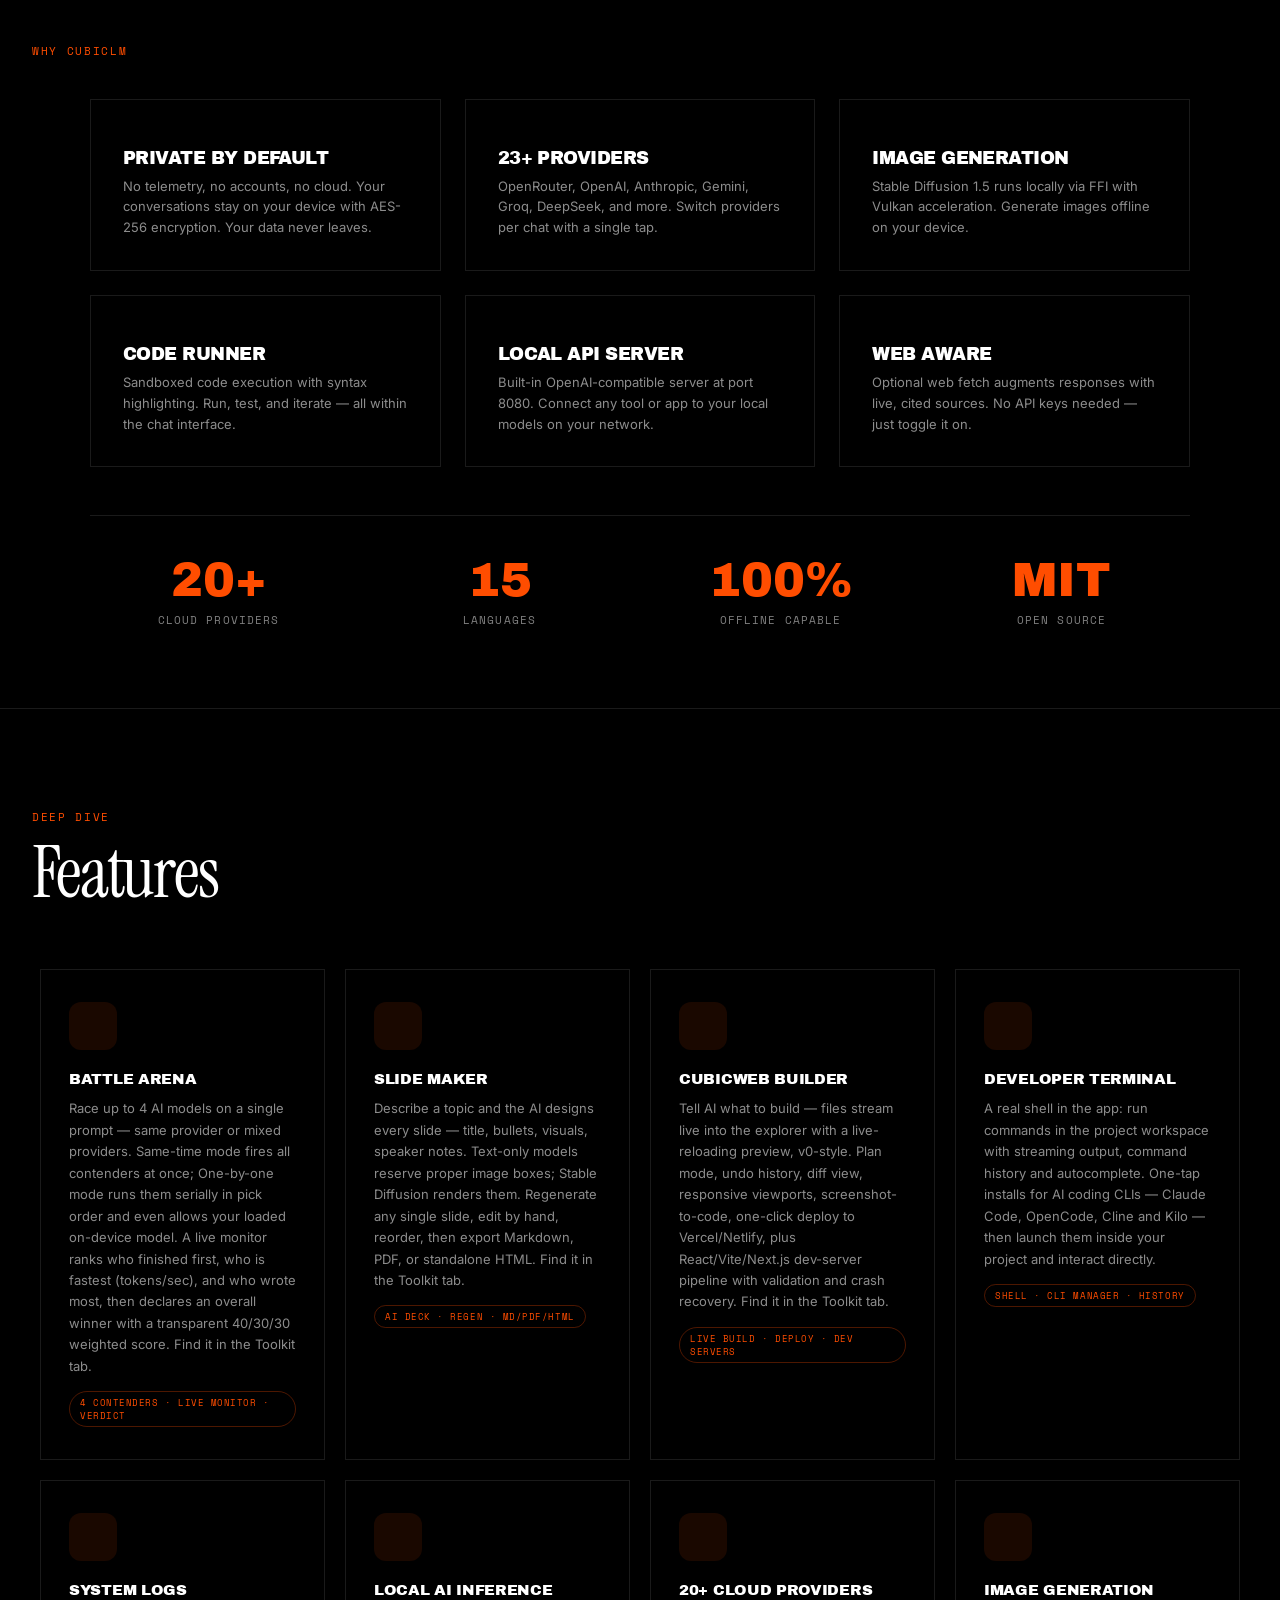
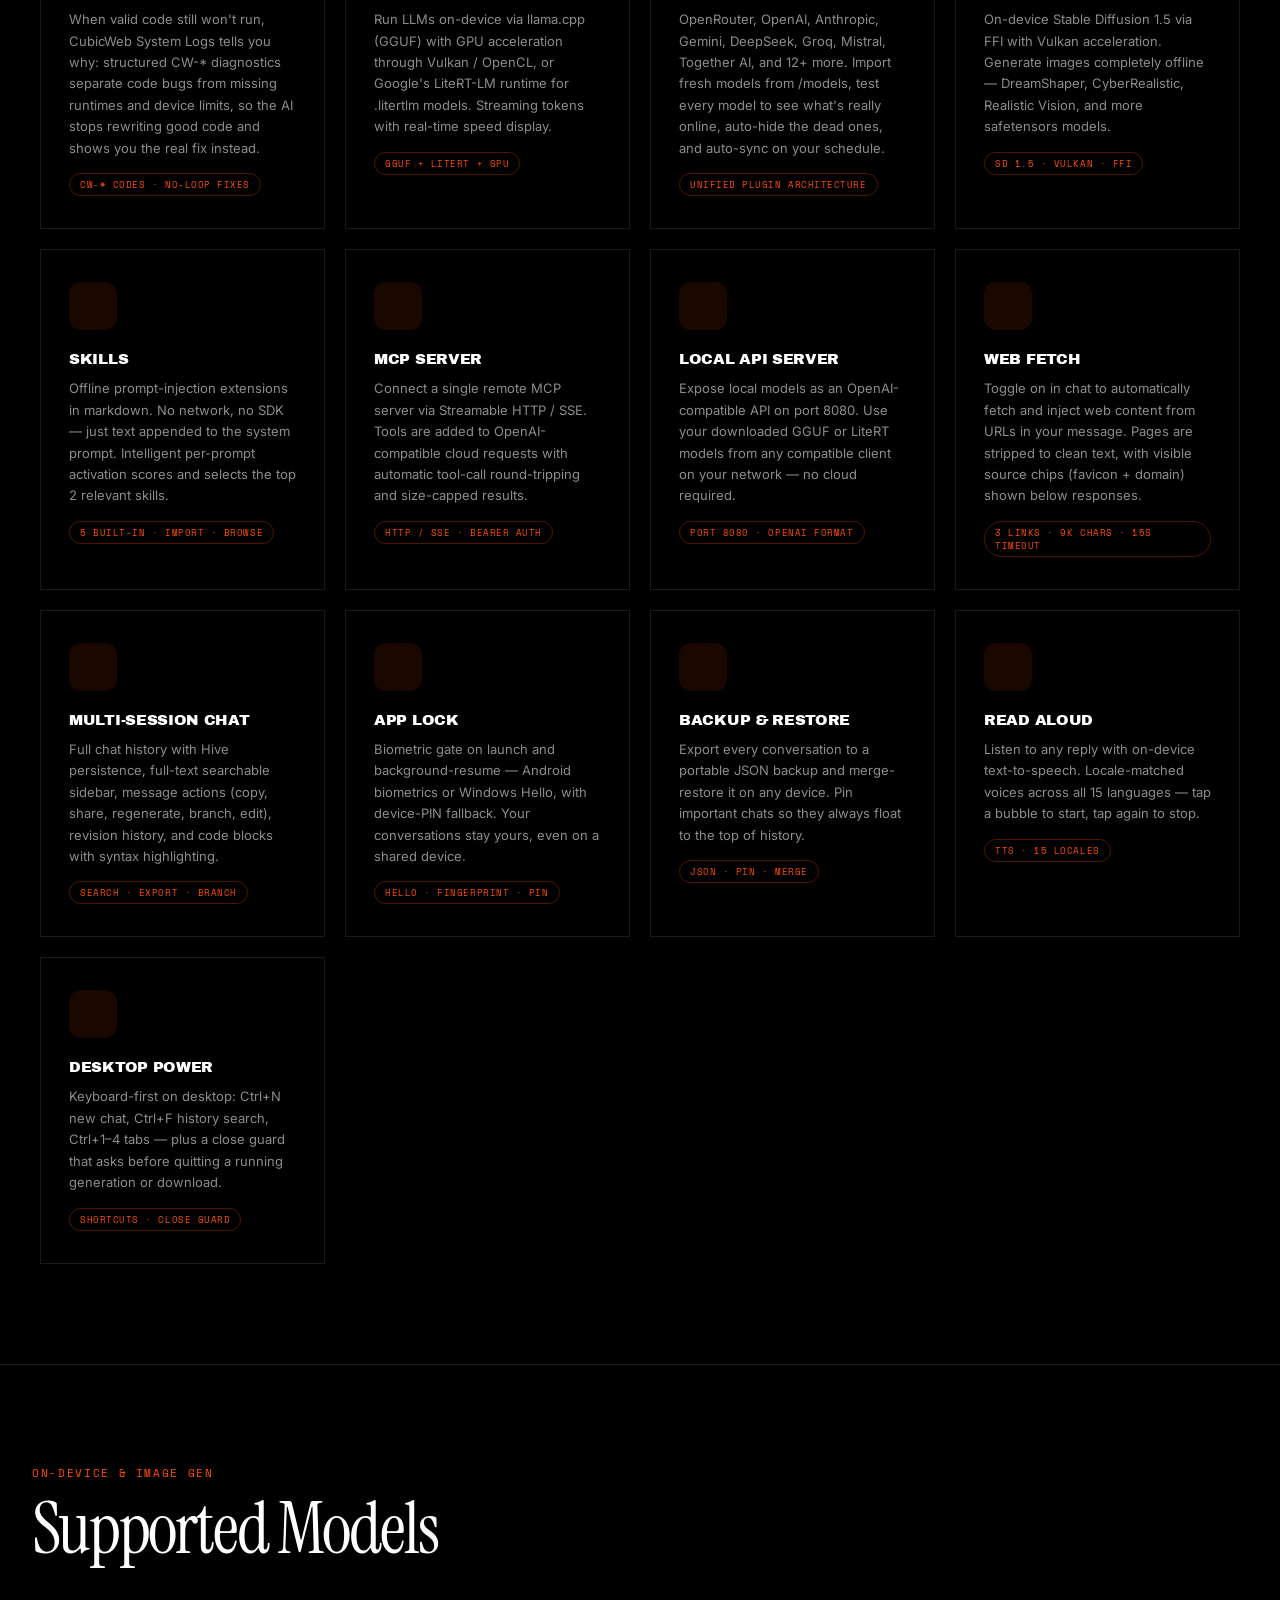
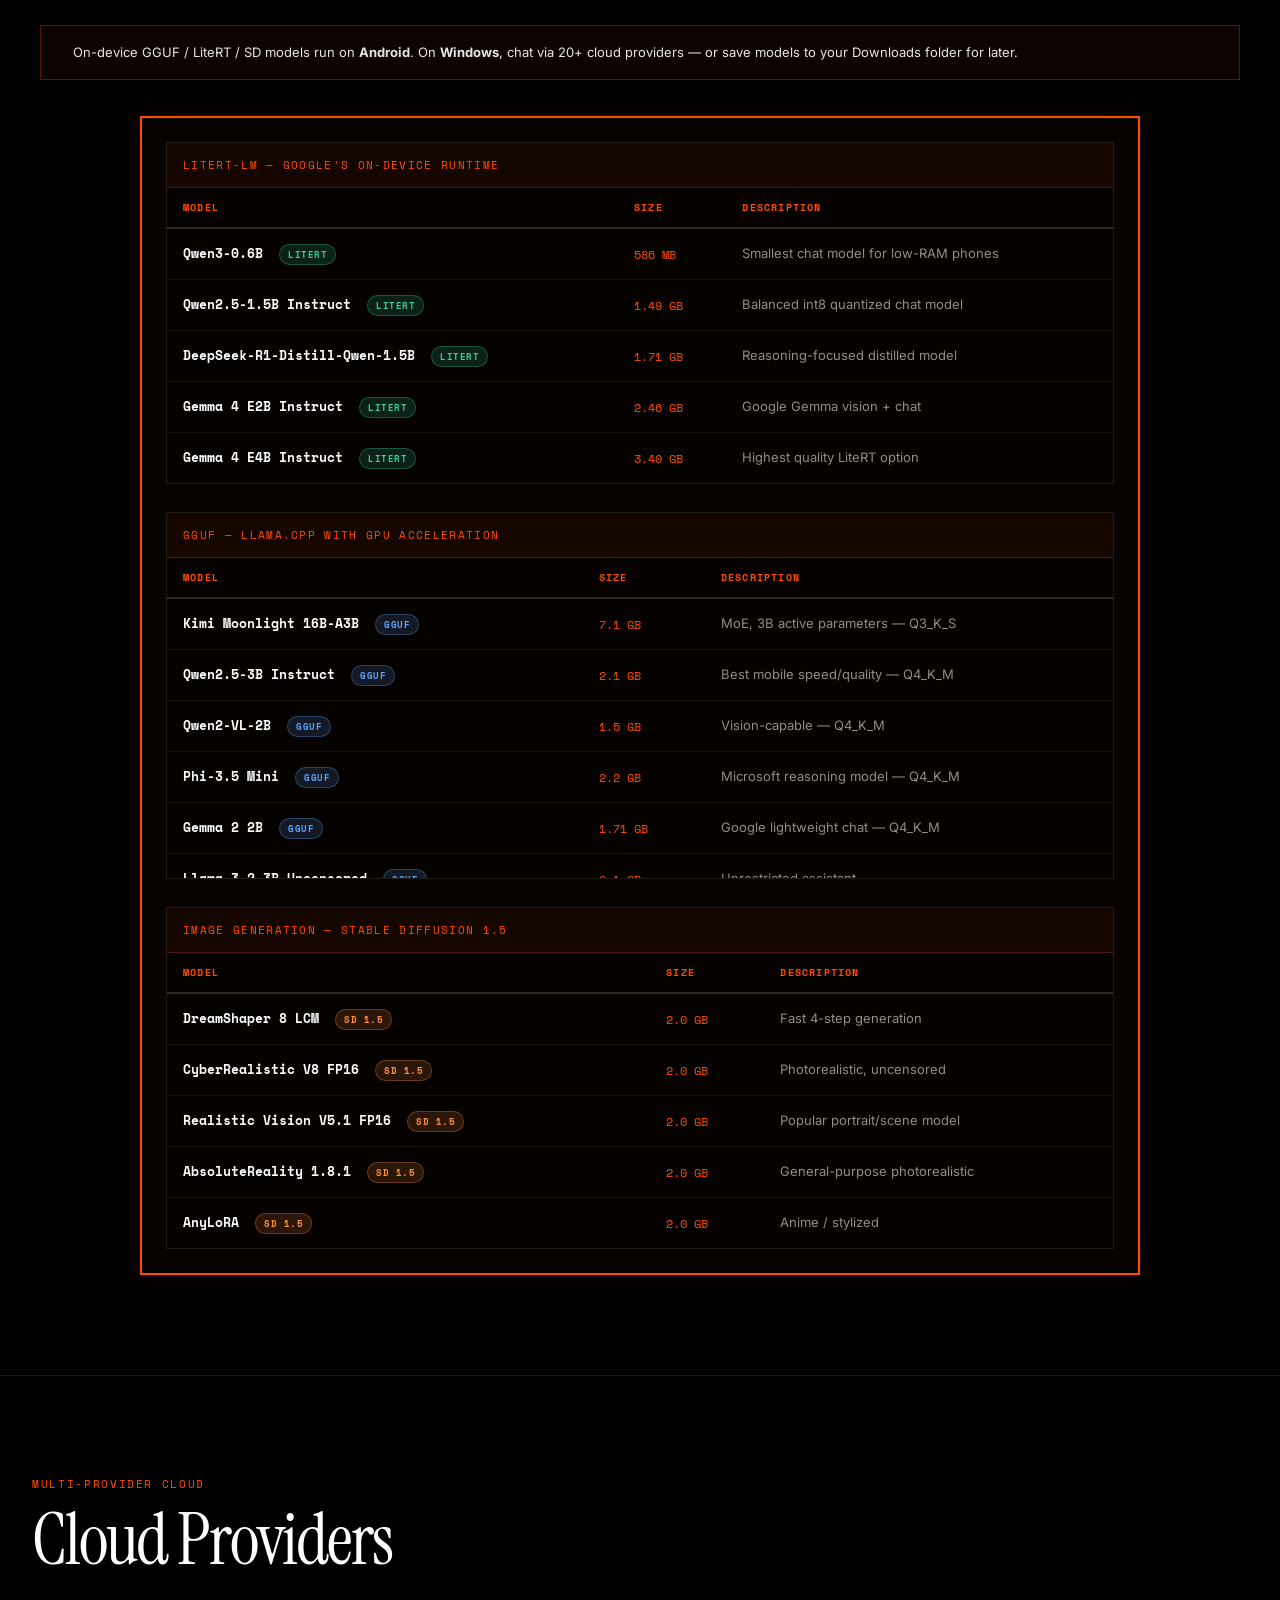
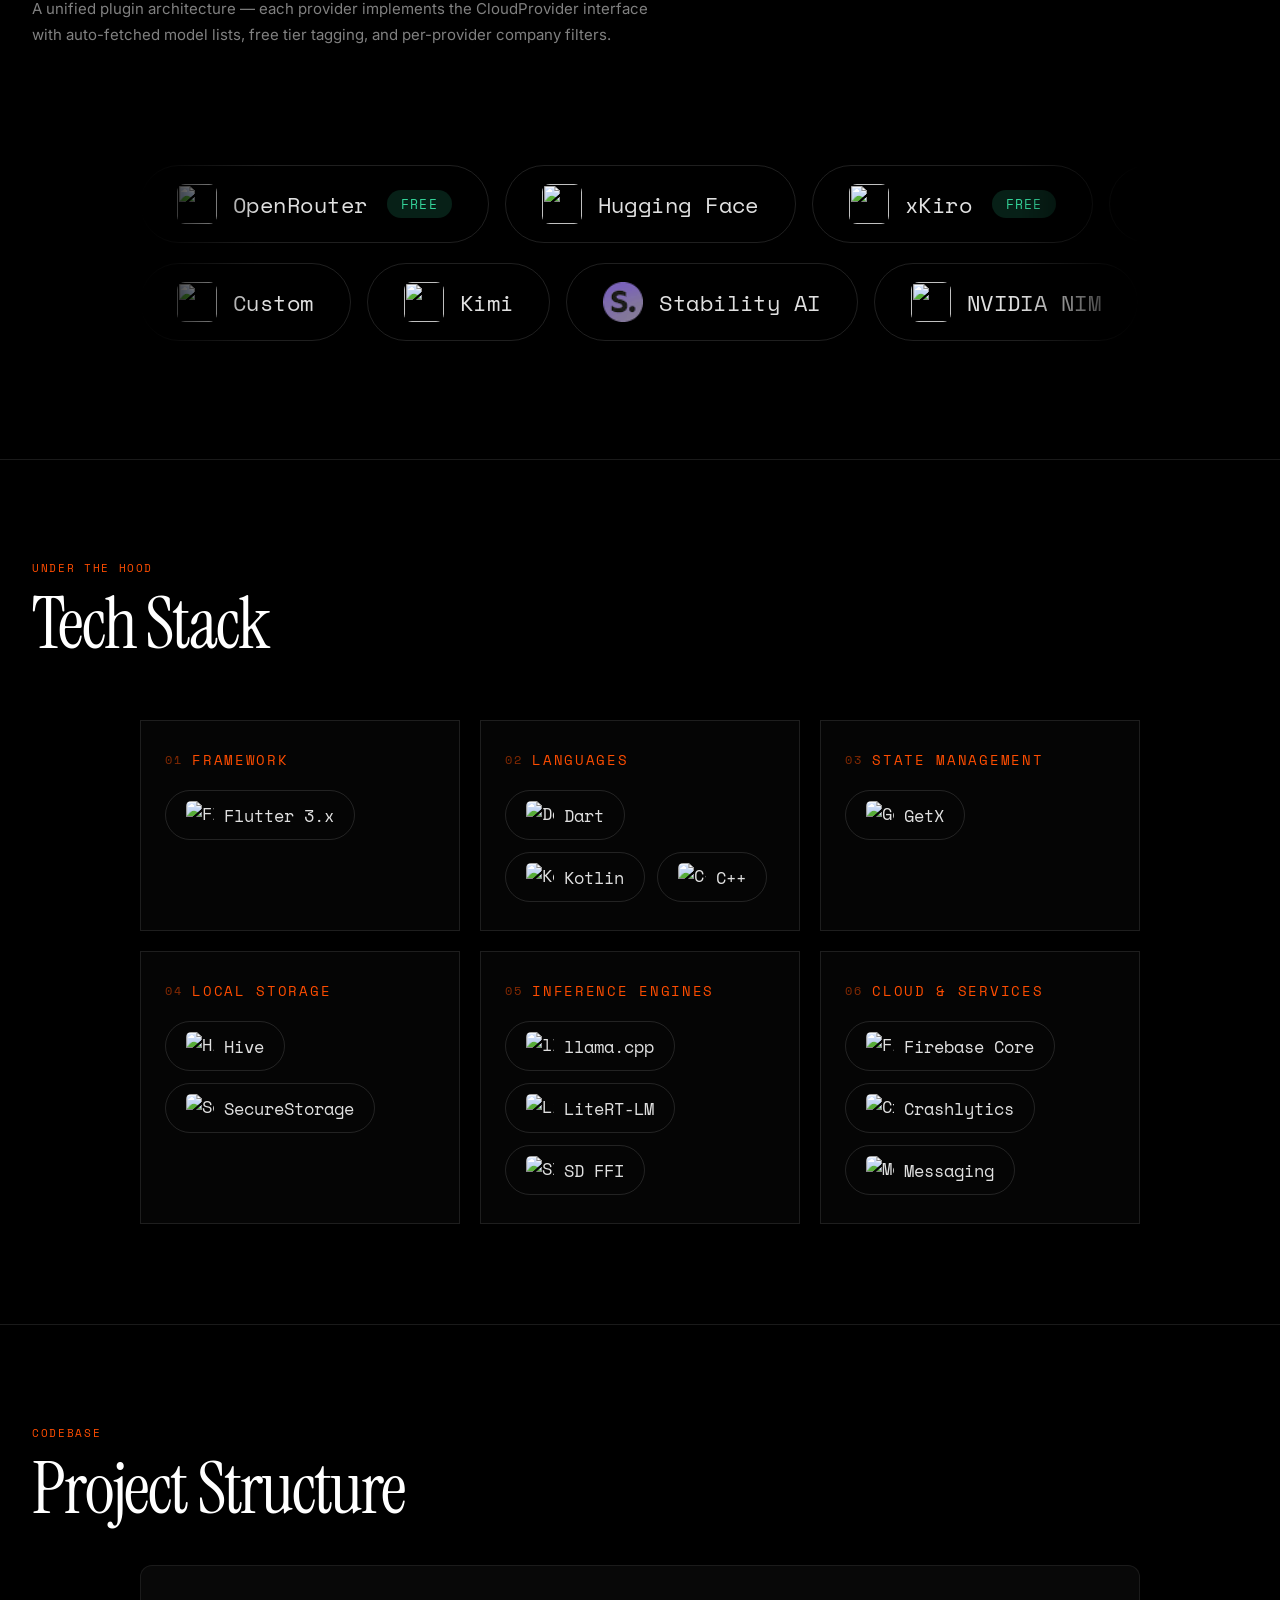
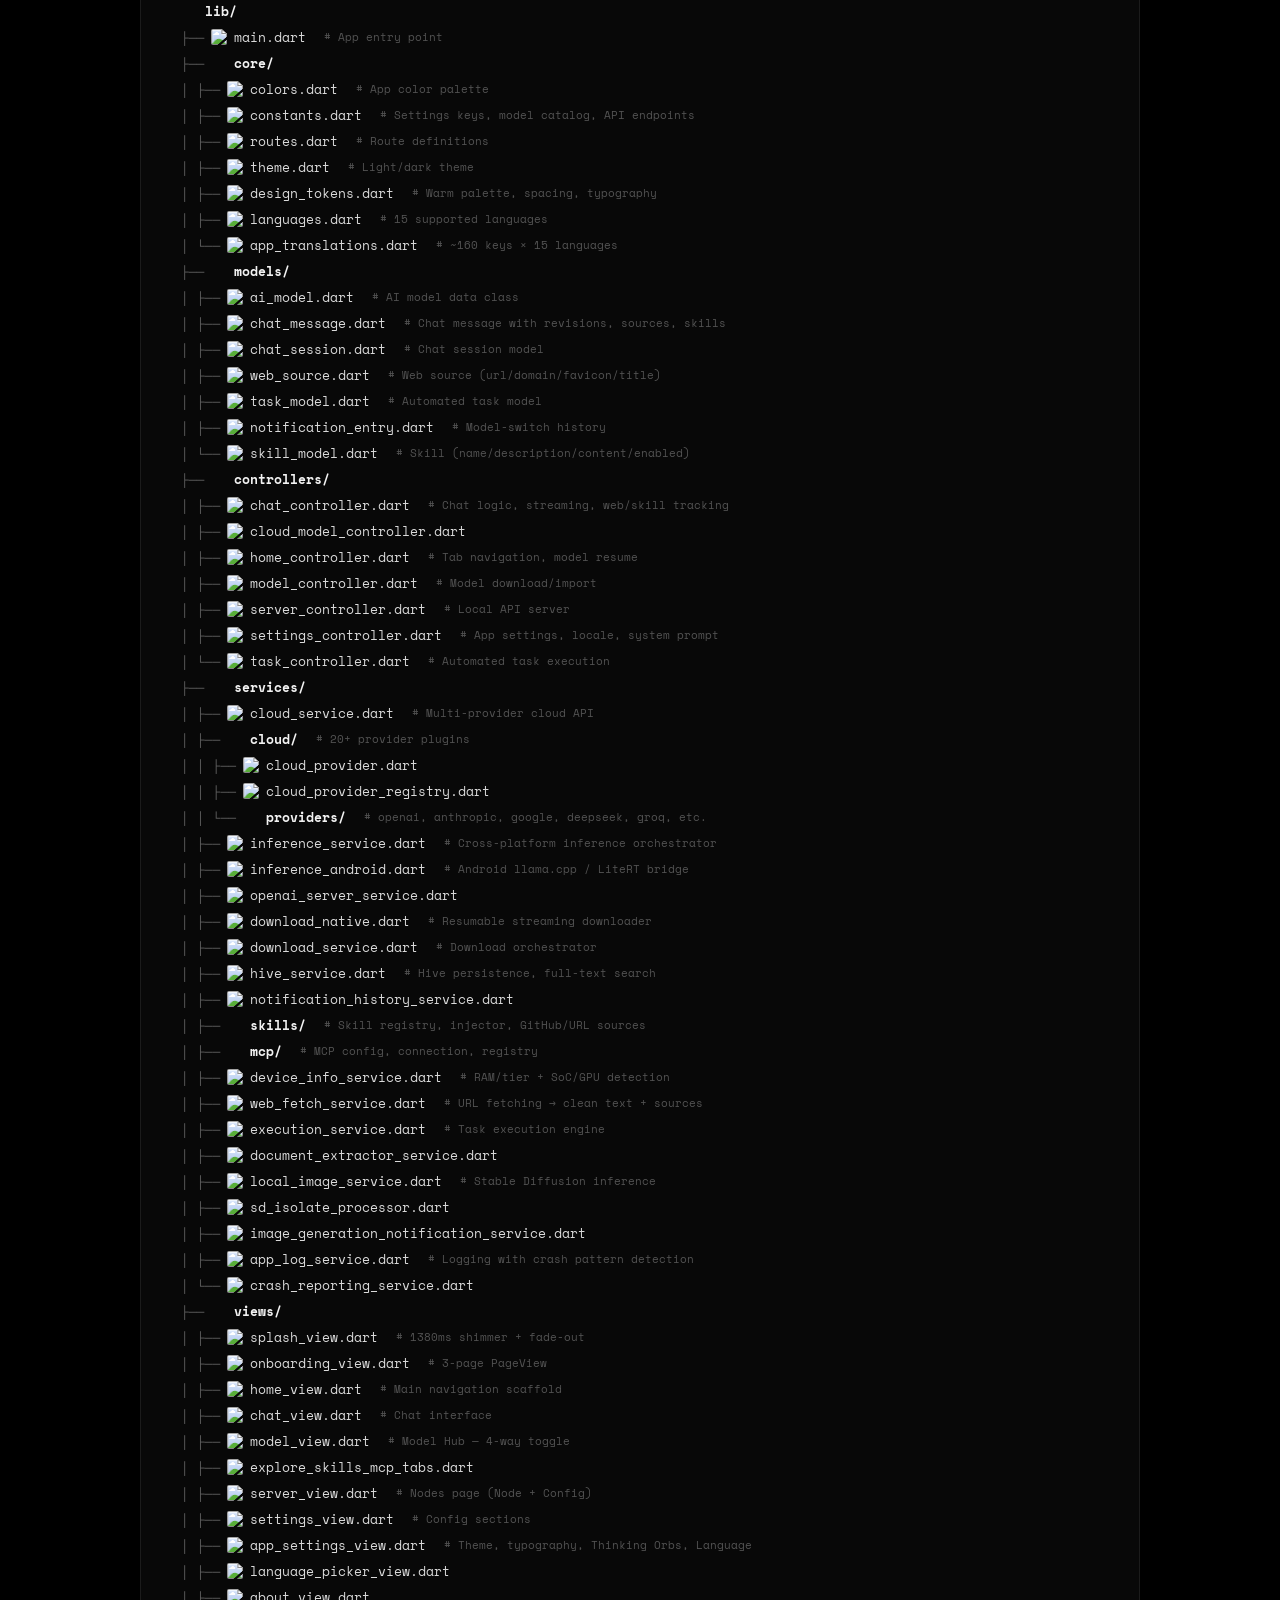
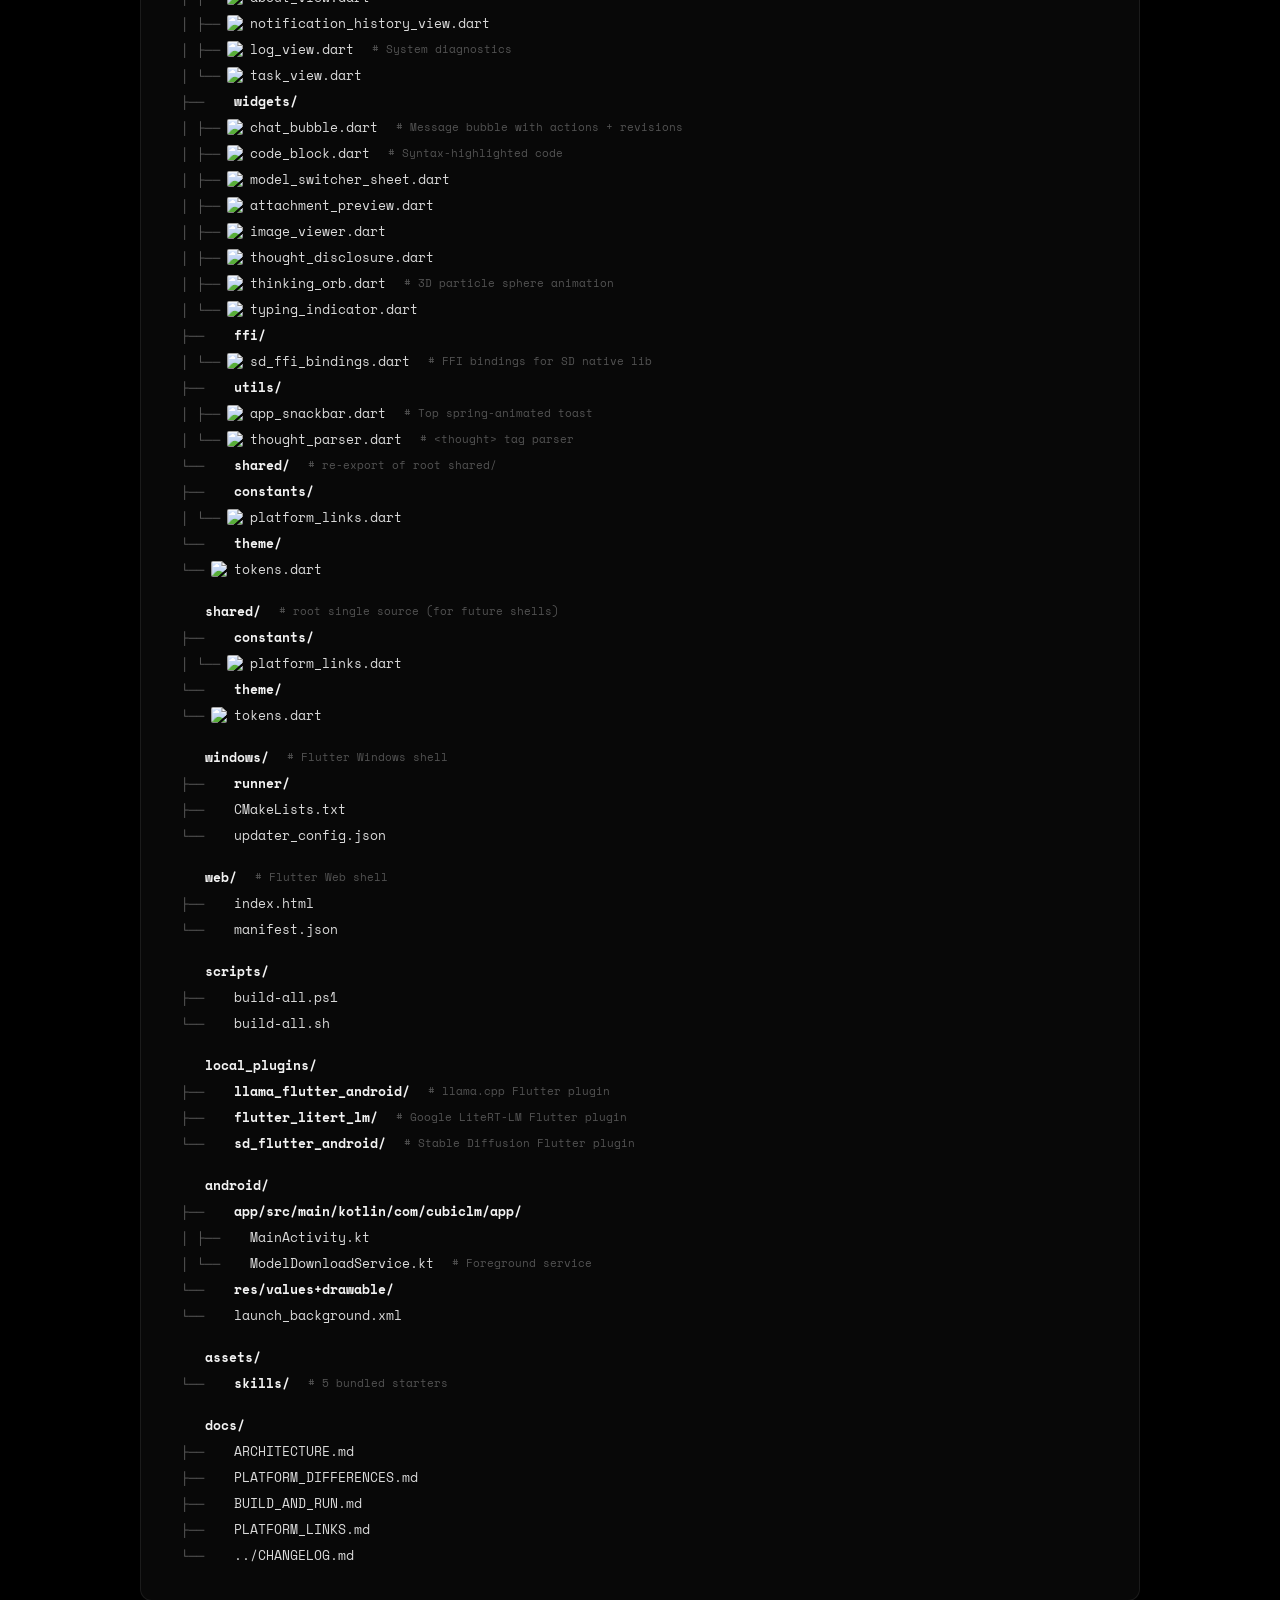
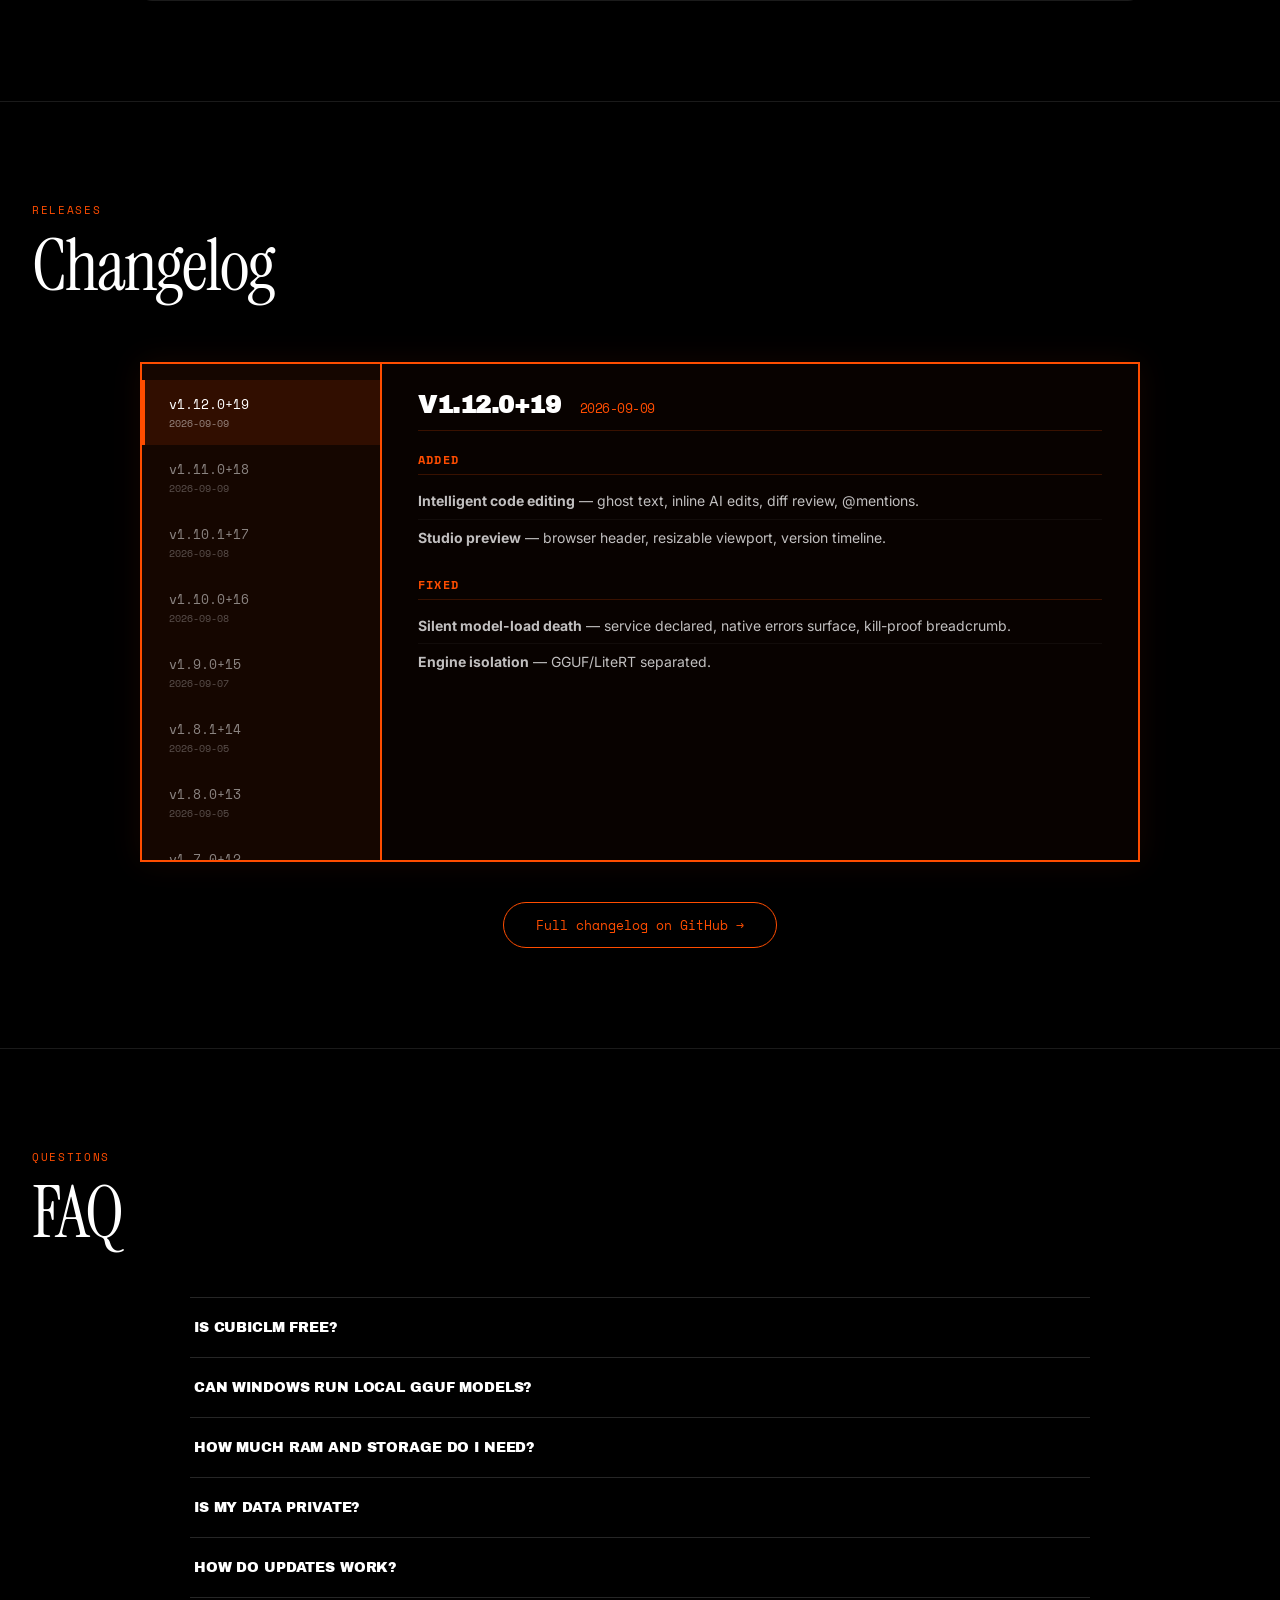
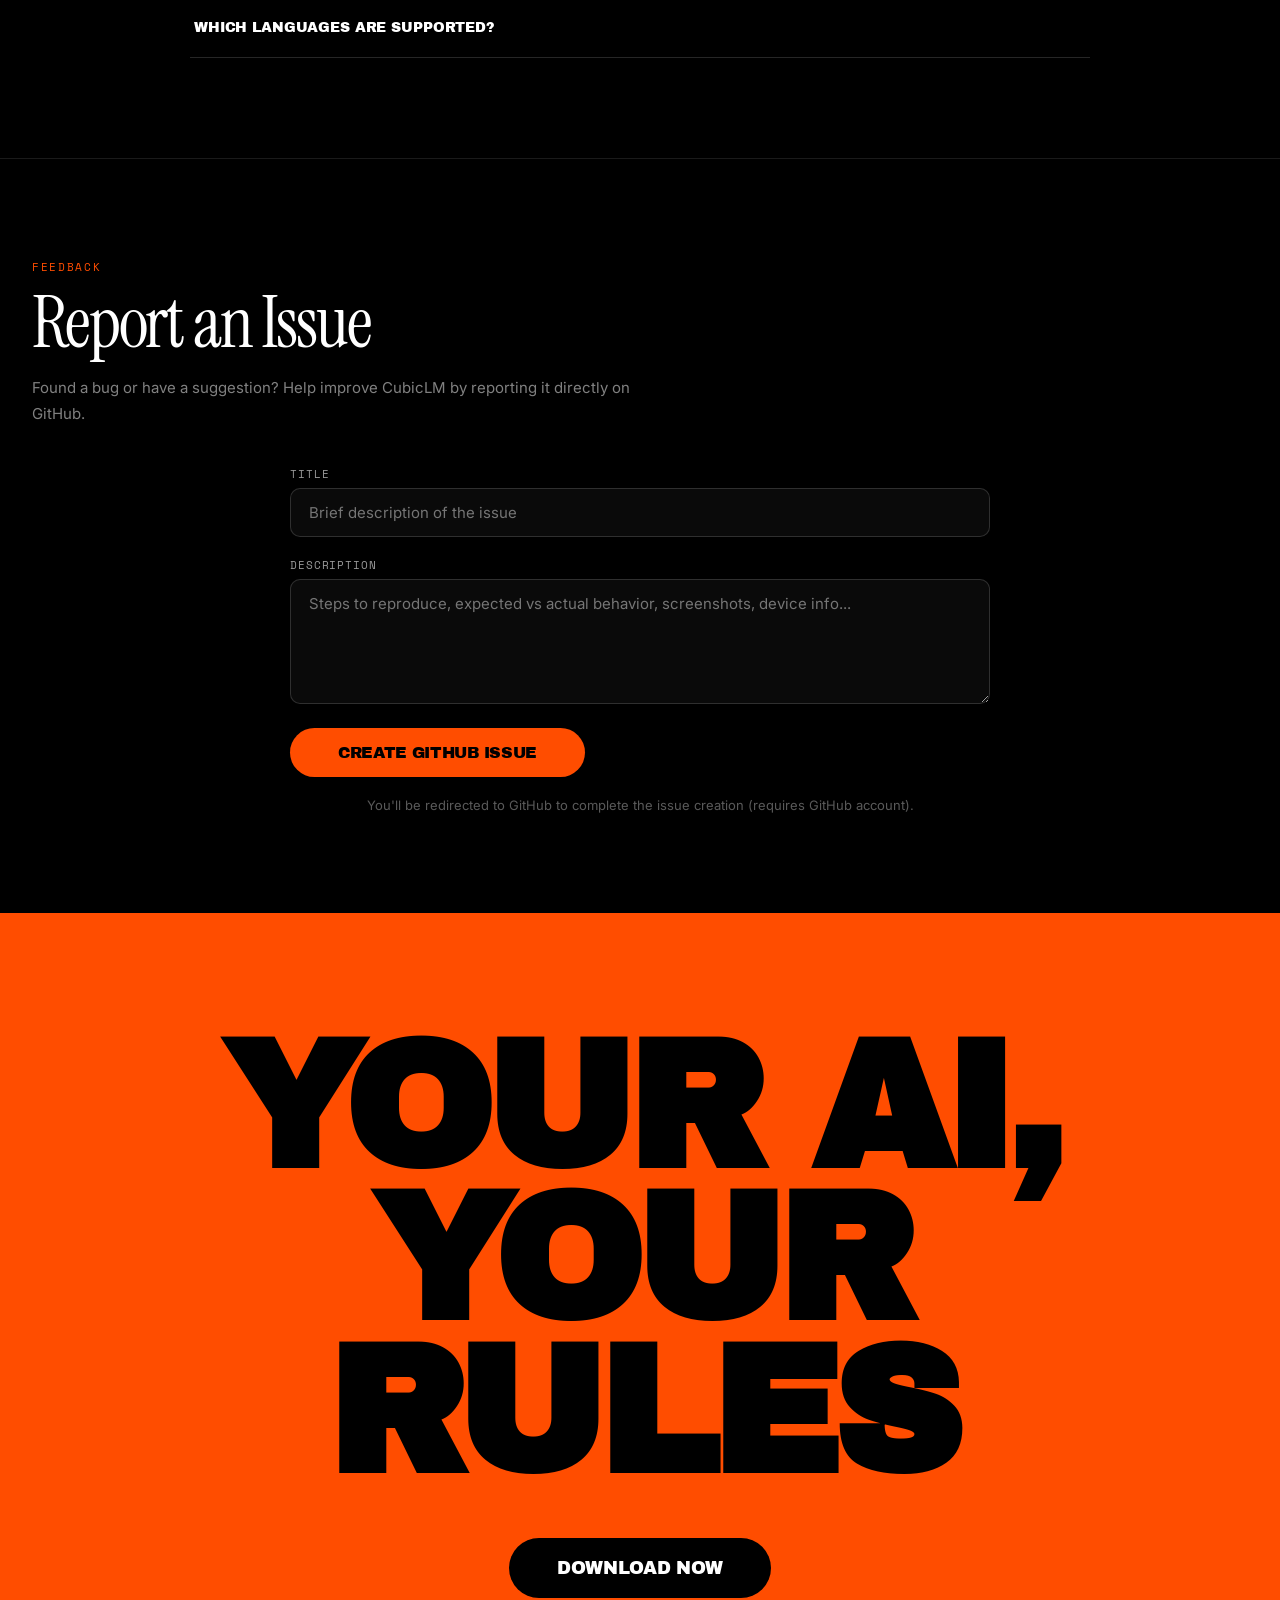
==== commit 1dbf7193: "chore: release v1.12.0" ====
--- a/website/index.html
+++ b/website/index.html
@@ -206,19 +206,19 @@
   <div class="download-title">Download CubicLM</div>
   <div class="download-grid">
     <a 
-href="https://github.com/abir2afridi/CubicLM/releases/download/v1.11.0/cubiclm-v1.11.0-windows-x64.zip" download class="download-card">
+href="https://github.com/abir2afridi/CubicLM/releases/download/v1.12.0/cubiclm-v1.12.0-windows-x64.zip" download class="download-card">
       <div class="download-card-icon"><img src="https://img.icons8.com/?size=96&id=gXoJoyTtYXFg&format=png" alt="Windows" width="40" height="40" style="object-fit:contain;border-radius:4px"></div>
       <div class="download-card-title">Windows</div>
       <div class="download-card-desc">Full desktop app: chat, 20+ cloud providers, backup & restore, App Lock, and Model Hub with keyboard shortcuts.</div>
-      <div class="download-card-size">ZIP · v1.11.0 · Windows 10+ · 17 MB</div>
+      <div class="download-card-size">ZIP · v1.12.0 · Windows 10+ · 17 MB</div>
       <div class="download-card-btn"><i class="ri-download-line"></i> Download for Windows</div>
     </a>
     <a 
-href="https://github.com/abir2afridi/CubicLM/releases/download/v1.11.0/cubiclm-v1.11.0-arm64-v8a.apk" download class="download-card">
+href="https://github.com/abir2afridi/CubicLM/releases/download/v1.12.0/cubiclm-v1.12.0-arm64-v8a.apk" download class="download-card">
       <div class="download-card-icon"><img src="https://img.icons8.com/?size=96&id=P2AnGyiJxMpp&format=png" alt="Android" width="40" height="40" style="object-fit:contain;border-radius:4px"></div>
       <div class="download-card-title">Android</div>
       <div class="download-card-desc">On-device inference with LiteRT-LM and llama.cpp. Run GGUF models directly on your phone — no cloud needed.</div>
-      <div class="download-card-size">APK · v1.11.0 · Android 9+ · arm64 · ~62 MB</div>
+      <div class="download-card-size">APK · v1.12.0 · Android 9+ · arm64 · ~62 MB</div>
       <div class="download-card-btn"><i class="ri-download-line"></i> Download for Android</div>
     </a>
   </div>
@@ -789,7 +789,7 @@
   <div class="changelog-title">Changelog</div>
   <div class="changelog-box">
     <div class="changelog-tabs" id="changelog-tabs">
-      <button class="changelog-tab active" data-version="v1.11.0+18">v1.11.0+18 <span class="tab-date">2026-09-09</span></button><button class="changelog-tab" data-version="v1.10.1+17">v1.10.1+17 <span class="tab-date">2026-09-08</span></button>
+      <button class="changelog-tab active" data-version="v1.12.0+19">v1.12.0+19 <span class="tab-date">2026-09-09</span></button><button class="changelog-tab" data-version="v1.11.0+18">v1.11.0+18 <span class="tab-date">2026-09-09</span></button><button class="changelog-tab" data-version="v1.10.1+17">v1.10.1+17 <span class="tab-date">2026-09-08</span></button>
       <button class="changelog-tab" data-version="v1.10.0+16">v1.10.0+16 <span class="tab-date">2026-09-08</span></button>
       <button class="changelog-tab" data-version="v1.9.0+15">v1.9.0+15 <span class="tab-date">2026-09-07</span></button>
       <button class="changelog-tab" data-version="v1.8.1+14">v1.8.1+14 <span class="tab-date">2026-09-05</span></button>
@@ -806,7 +806,7 @@
       <button class="changelog-tab" data-version="v1.0.0">v1.0.0 <span class="tab-date">2026-08-01</span></button>
     </div>
     <div class="changelog-panel">
-      <div class="changelog-detail" id="changelog-v1.11.0+18"><h3>v1.11.0+18 <span class="changelog-date">2026-09-09</span></h3><h4>Added</h4><ul><li><strong>Direct device export</strong> — system Save dialog, no share sheet needed.</li><li><strong>Visual edit, fork, screenshot, live timeline</strong> in CubicWeb Builder.</li><li><strong>Framework guard + export-zip recovery</strong> instead of dead ends.</li></ul><h4>Fixed</h4><ul><li><strong>KV overflow, decode failures, truncation</strong> now recover or block honestly.</li></ul></div><div class="changelog-detail" id="changelog-v1.10.1+17" style="display:none">
+      <div class="changelog-detail" id="changelog-v1.12.0+19"><h3>v1.12.0+19 <span class="changelog-date">2026-09-09</span></h3><h4>Added</h4><ul><li><strong>Intelligent code editing</strong> — ghost text, inline AI edits, diff review, @mentions.</li><li><strong>Studio preview</strong> — browser header, resizable viewport, version timeline.</li></ul><h4>Fixed</h4><ul><li><strong>Silent model-load death</strong> — service declared, native errors surface, kill-proof breadcrumb.</li><li><strong>Engine isolation</strong> — GGUF/LiteRT separated.</li></ul></div><div class="changelog-detail" id="changelog-v1.11.0+18" style="display:none"><h3>v1.11.0+18 <span class="changelog-date">2026-09-09</span></h3><h4>Added</h4><ul><li><strong>Direct device export</strong> — system Save dialog, no share sheet needed.</li><li><strong>Visual edit, fork, screenshot, live timeline</strong> in CubicWeb Builder.</li><li><strong>Framework guard + export-zip recovery</strong> instead of dead ends.</li></ul><h4>Fixed</h4><ul><li><strong>KV overflow, decode failures, truncation</strong> now recover or block honestly.</li></ul></div><div class="changelog-detail" id="changelog-v1.10.1+17" style="display:none">
         <h3>v1.10.1+17 <span class="changelog-date">2026-09-08</span></h3>
         <h4>Fixed</h4>
         <ul>
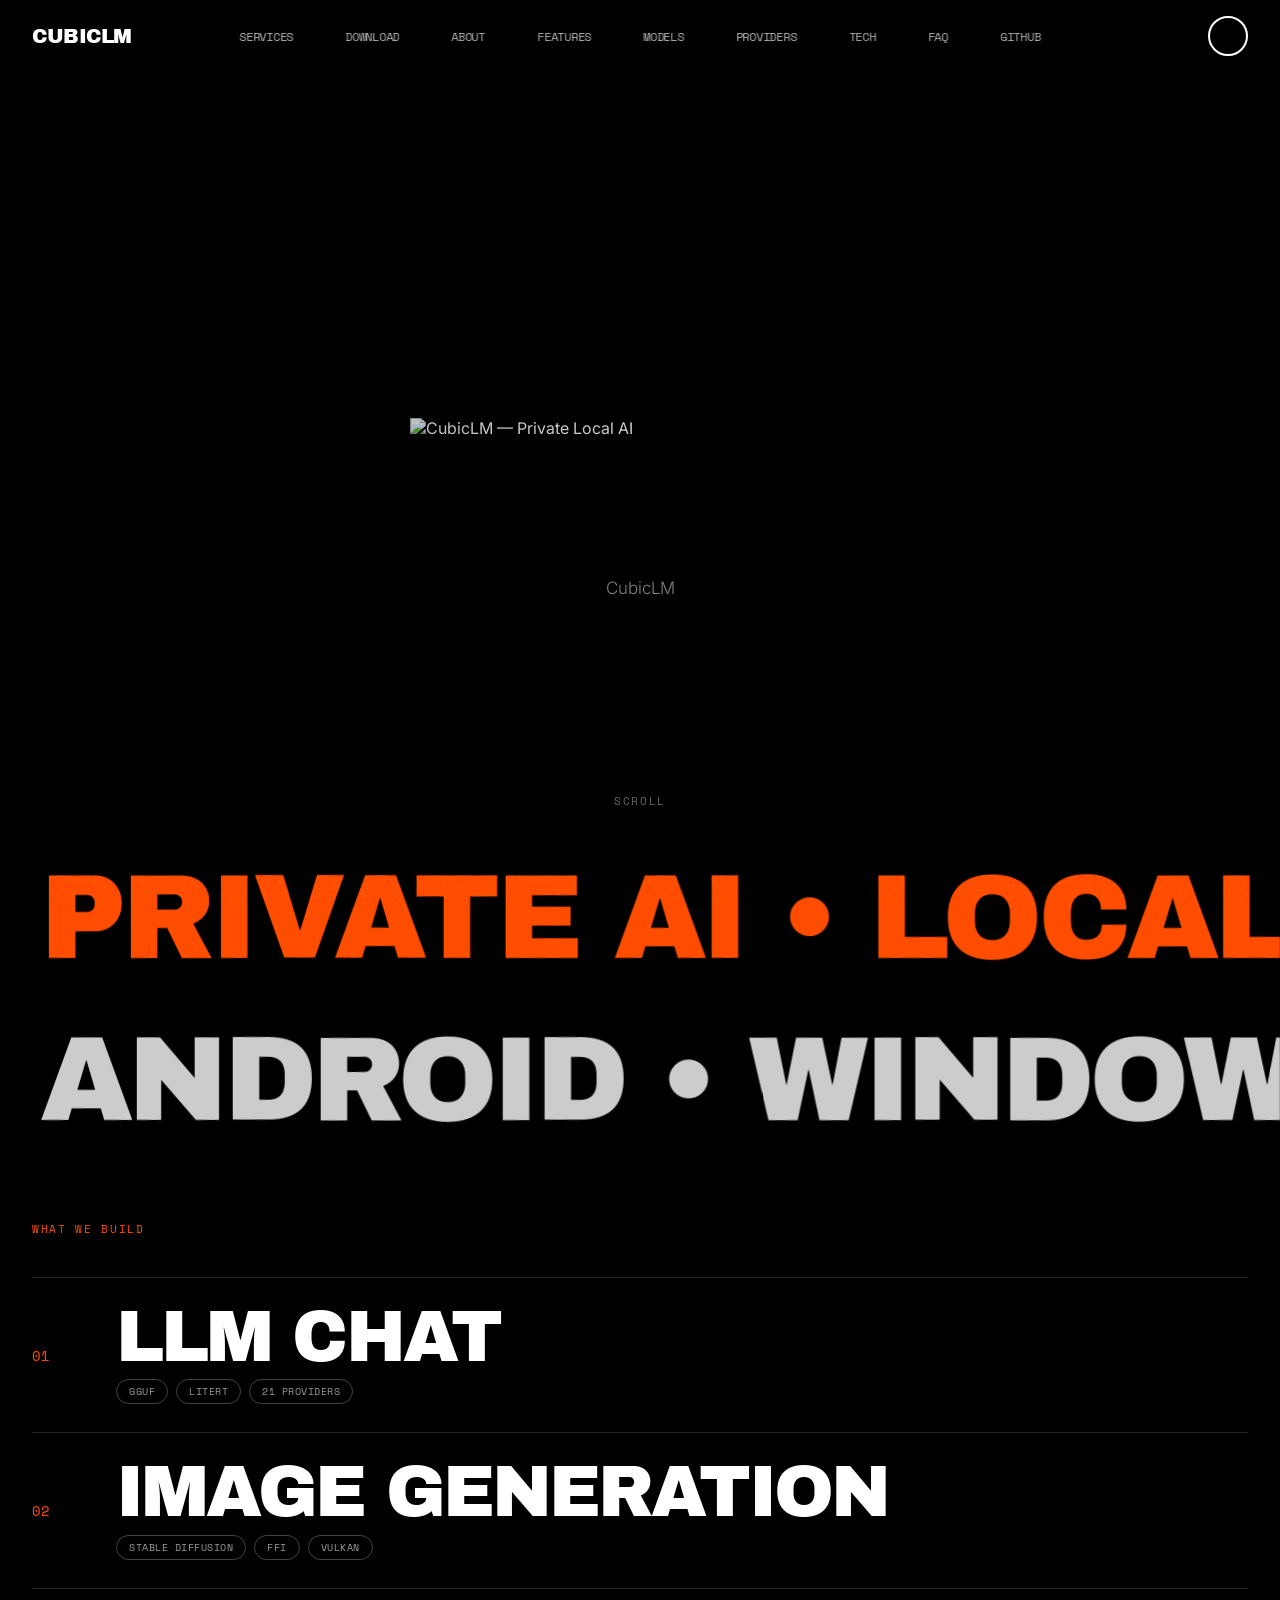
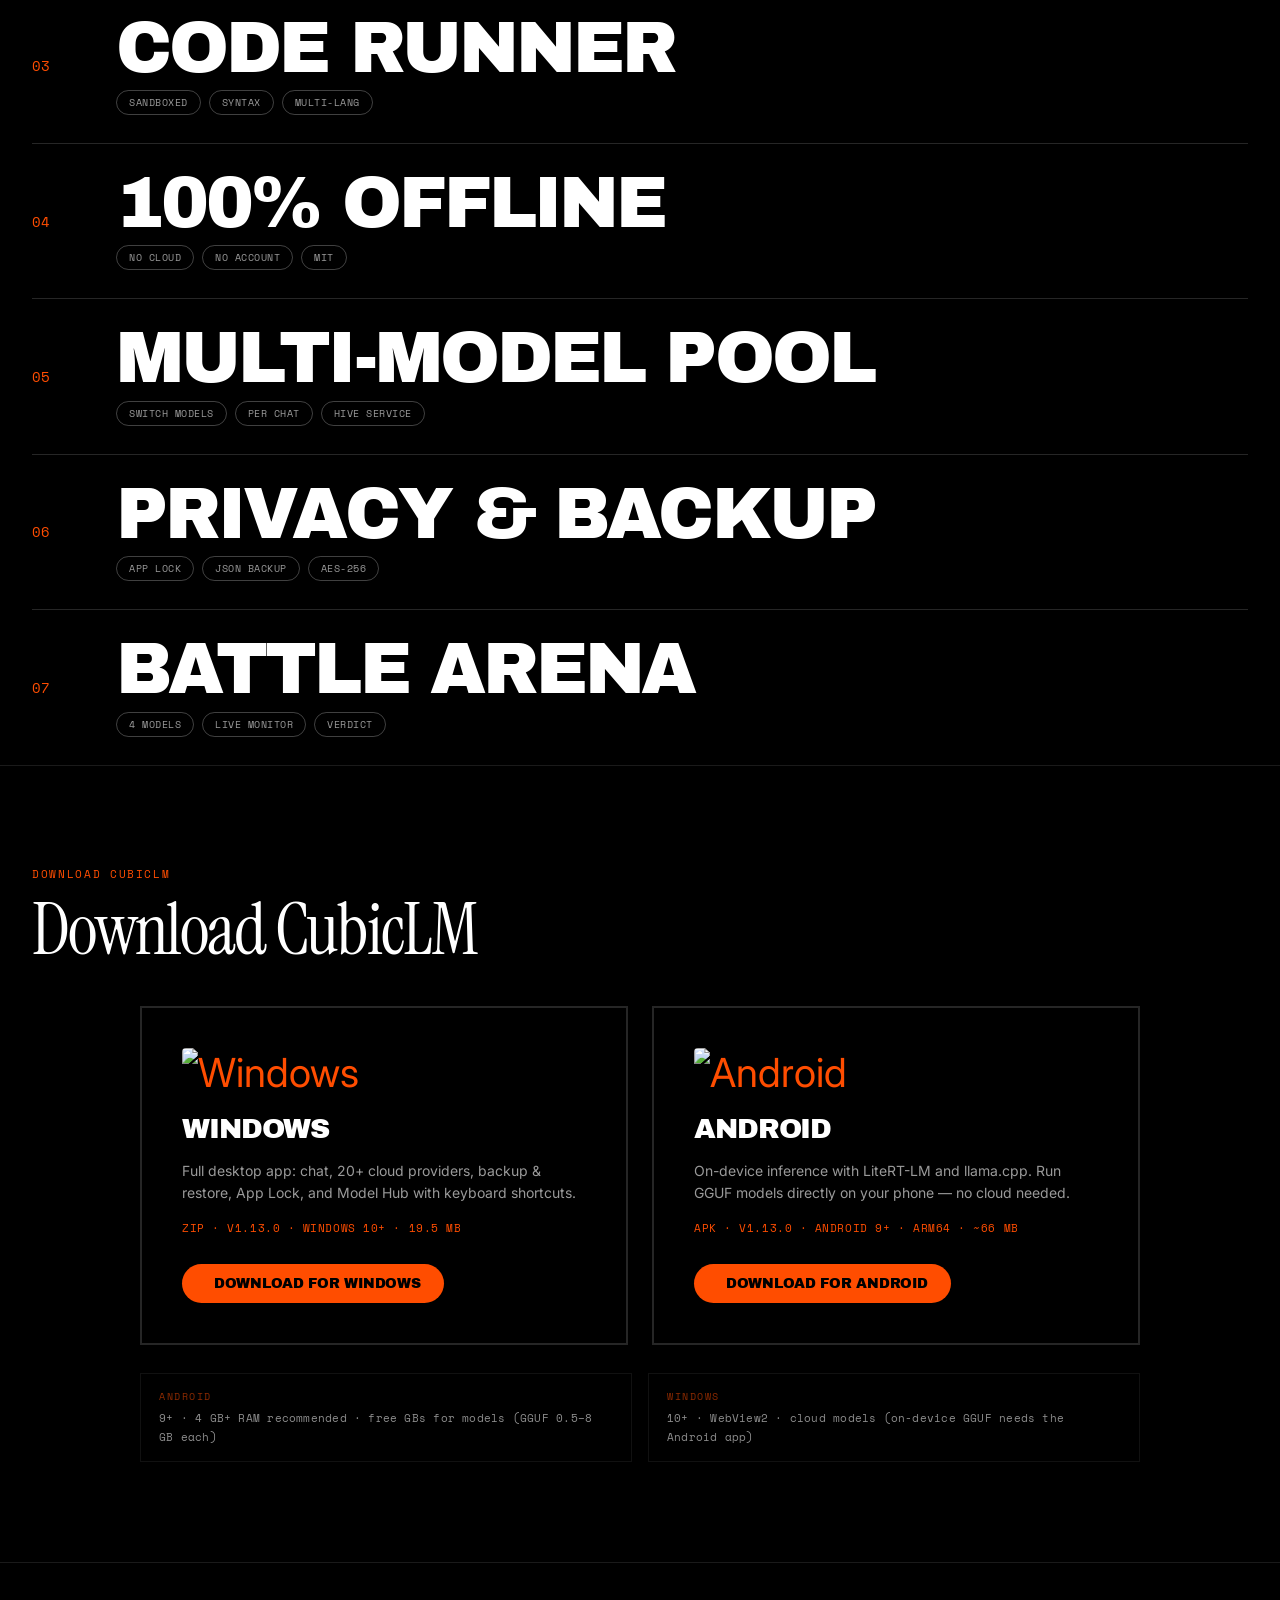
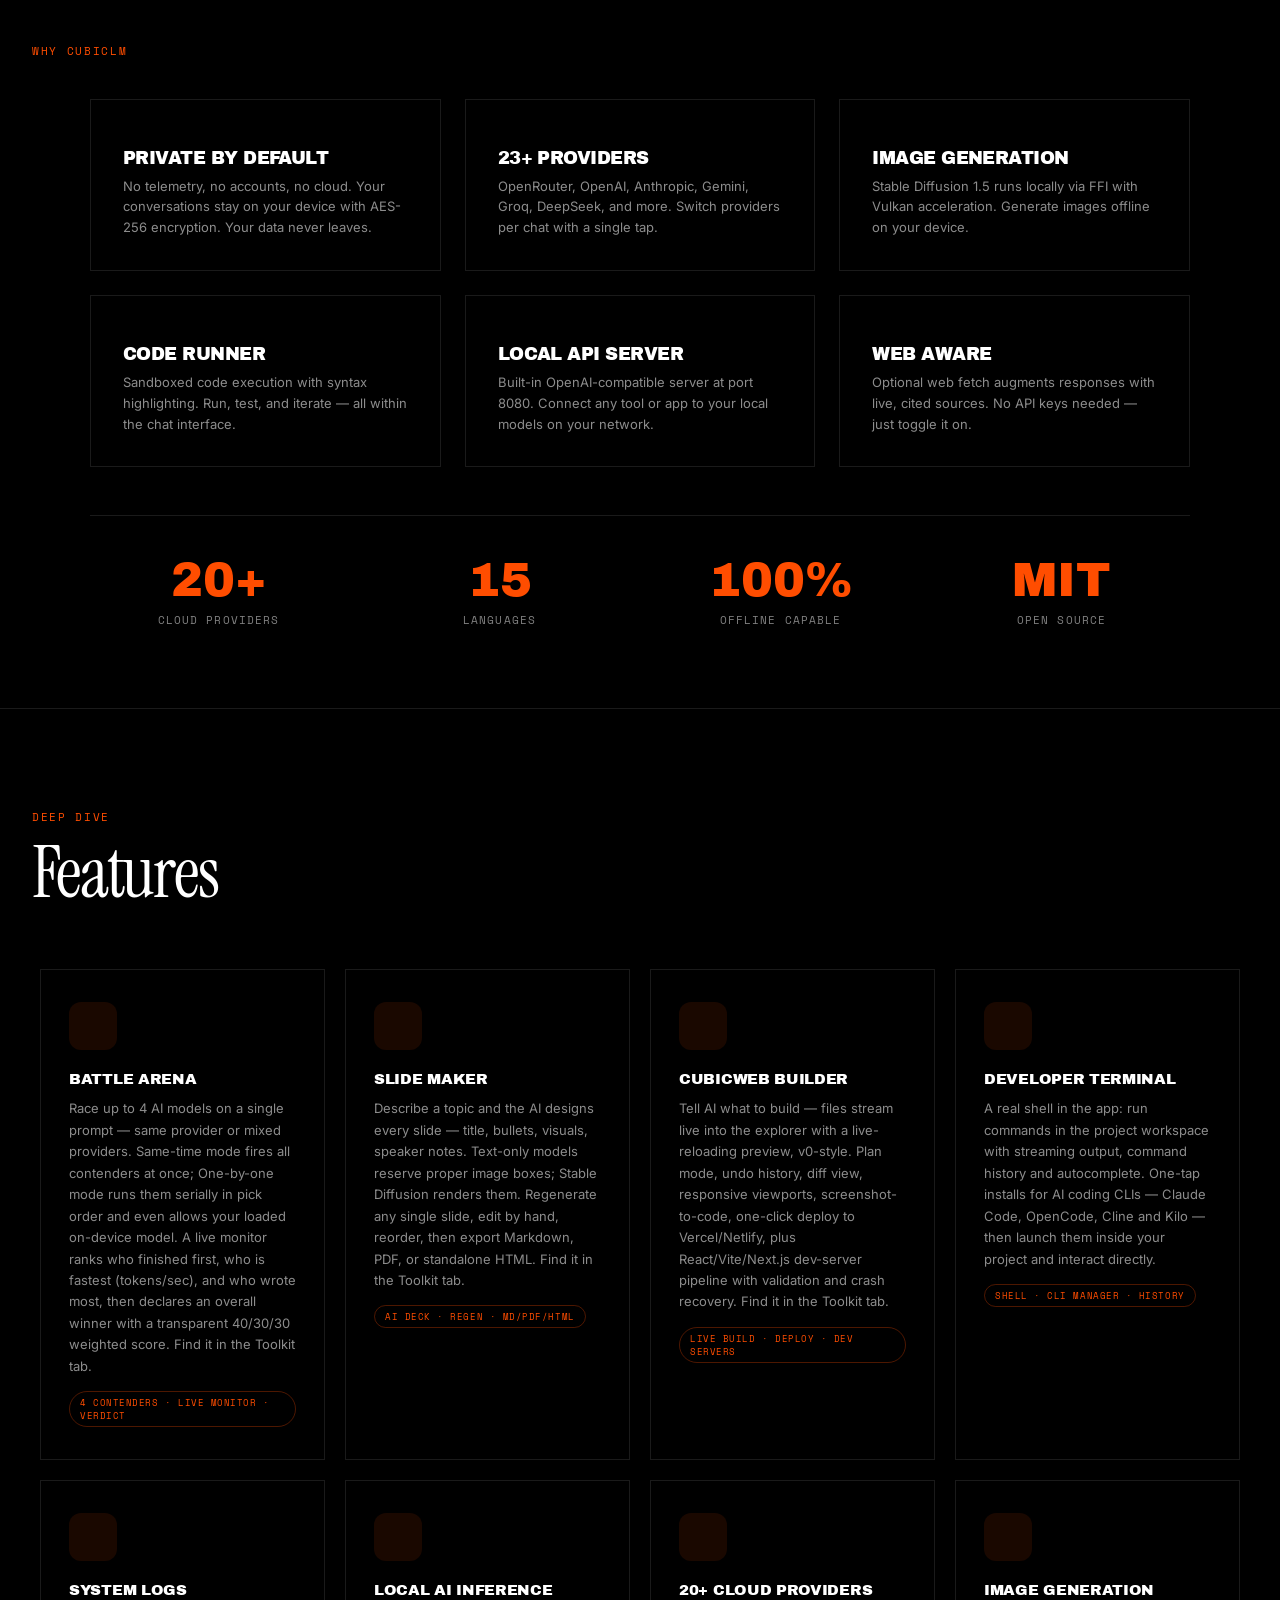
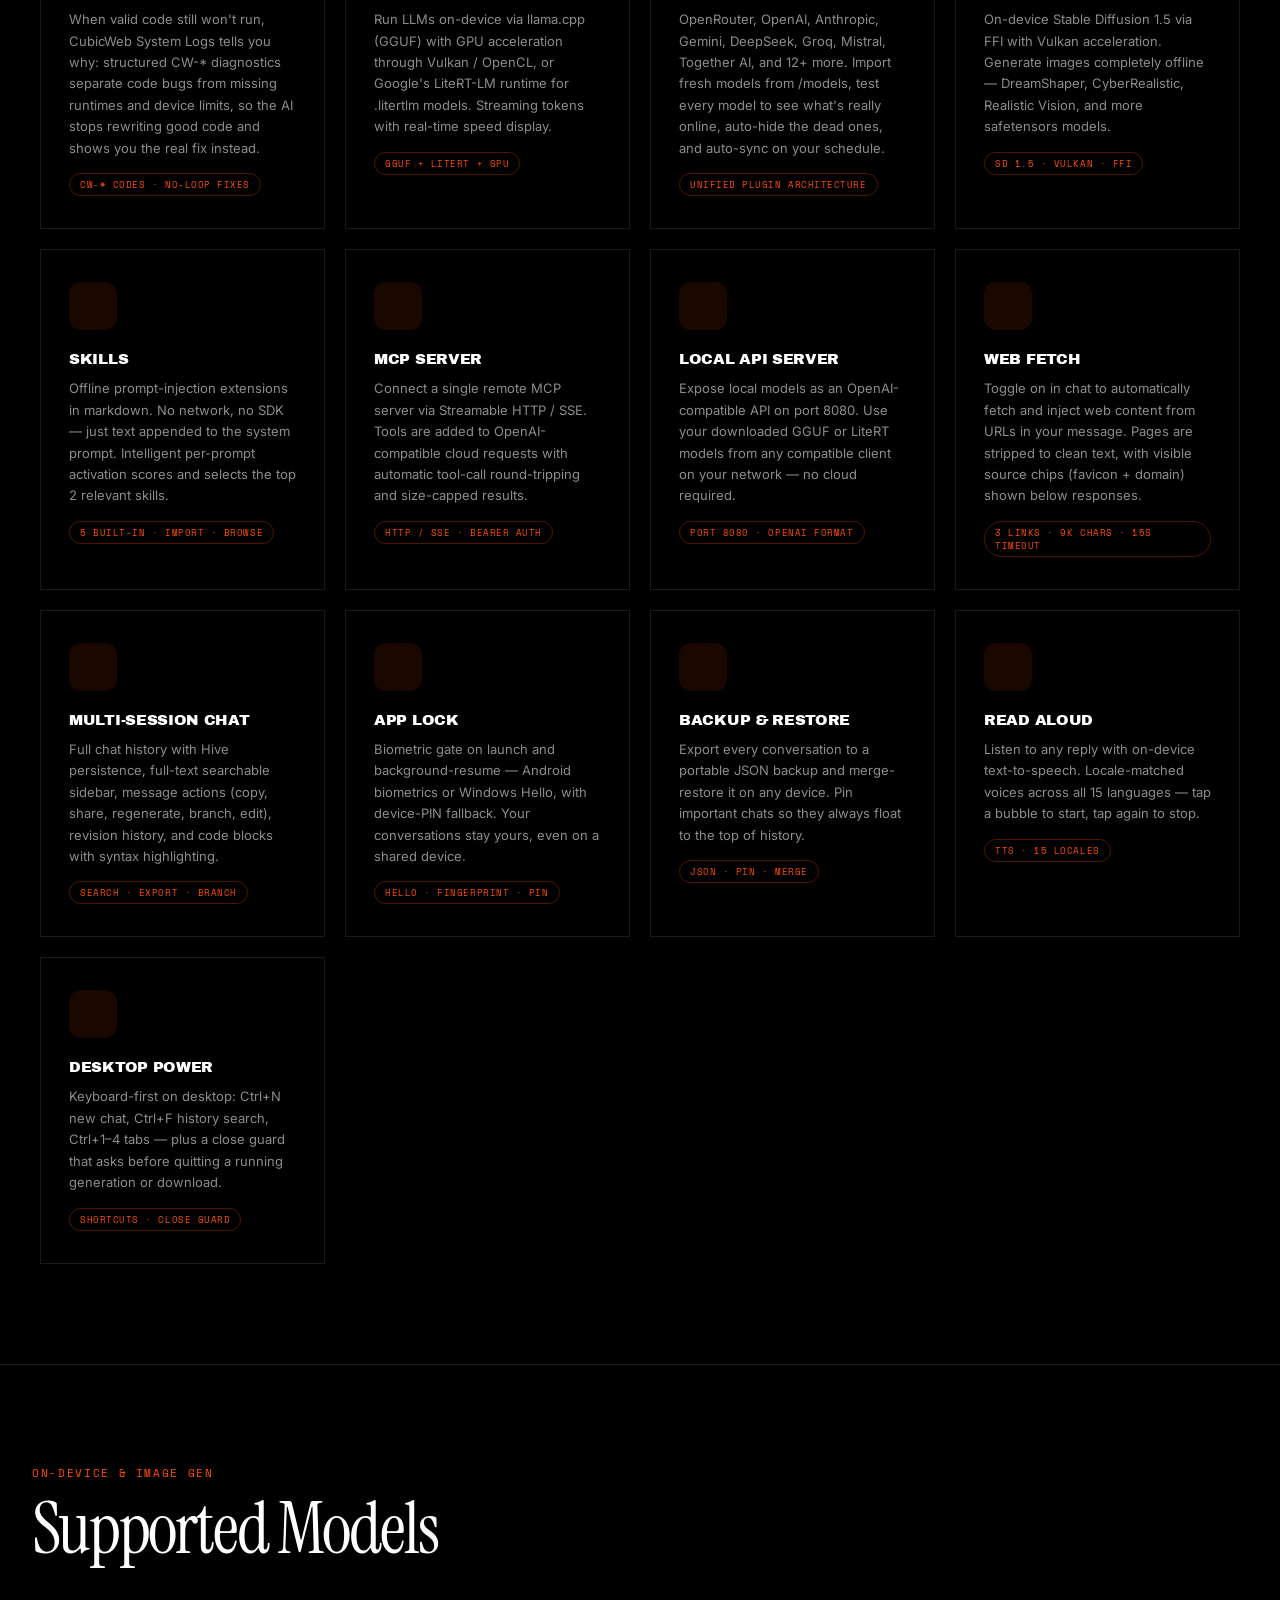
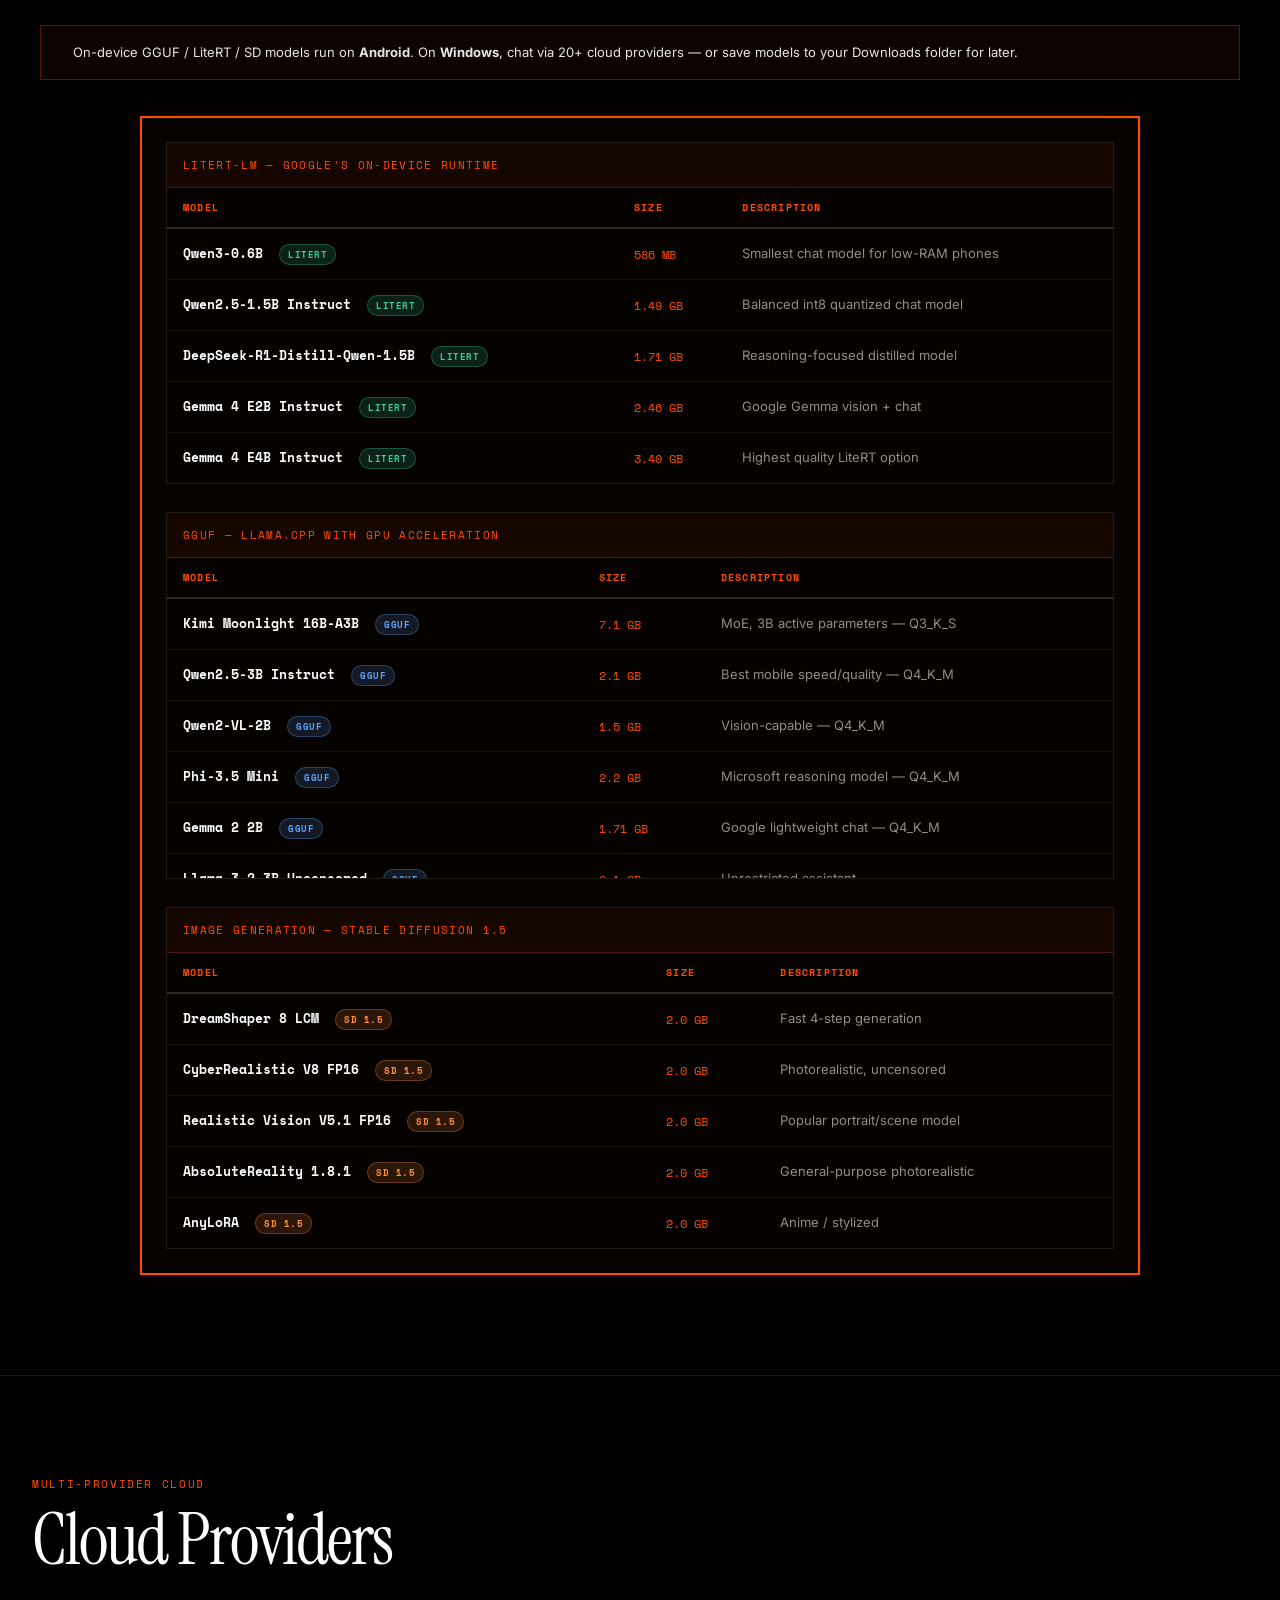
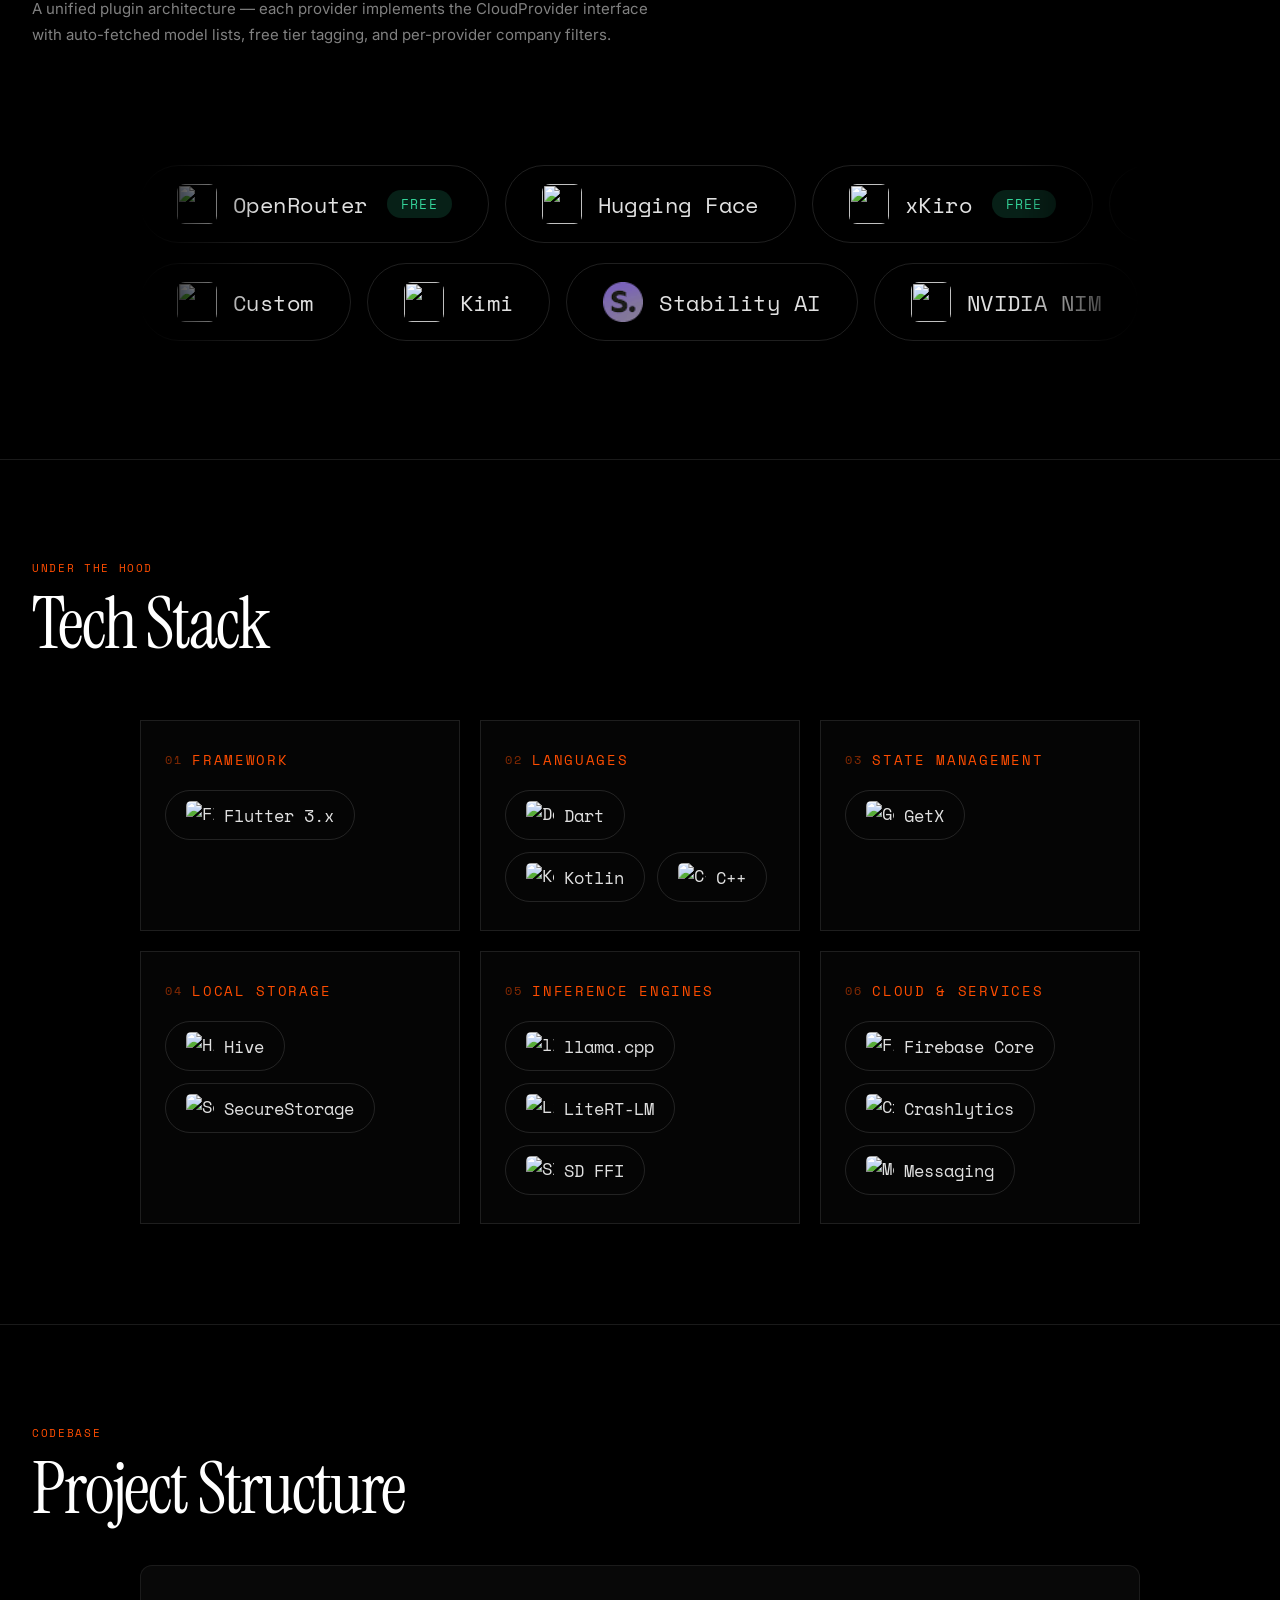
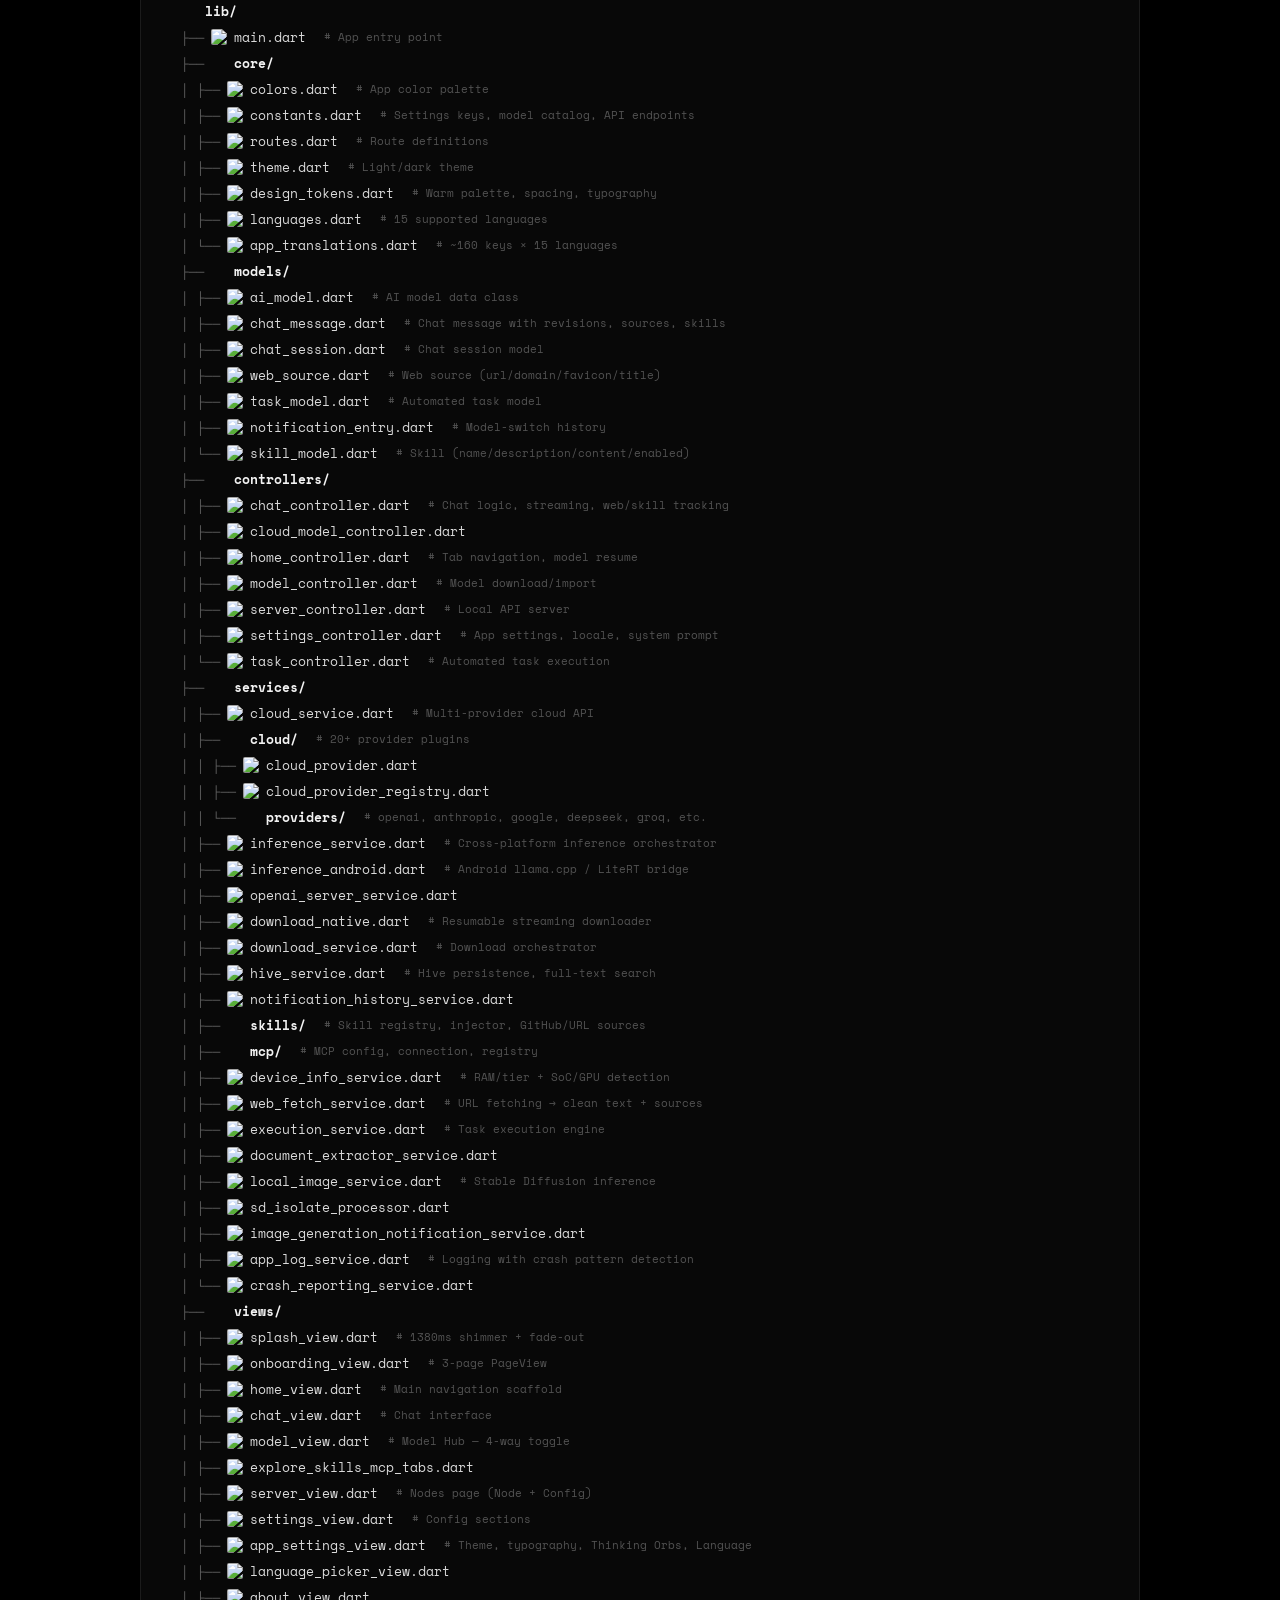
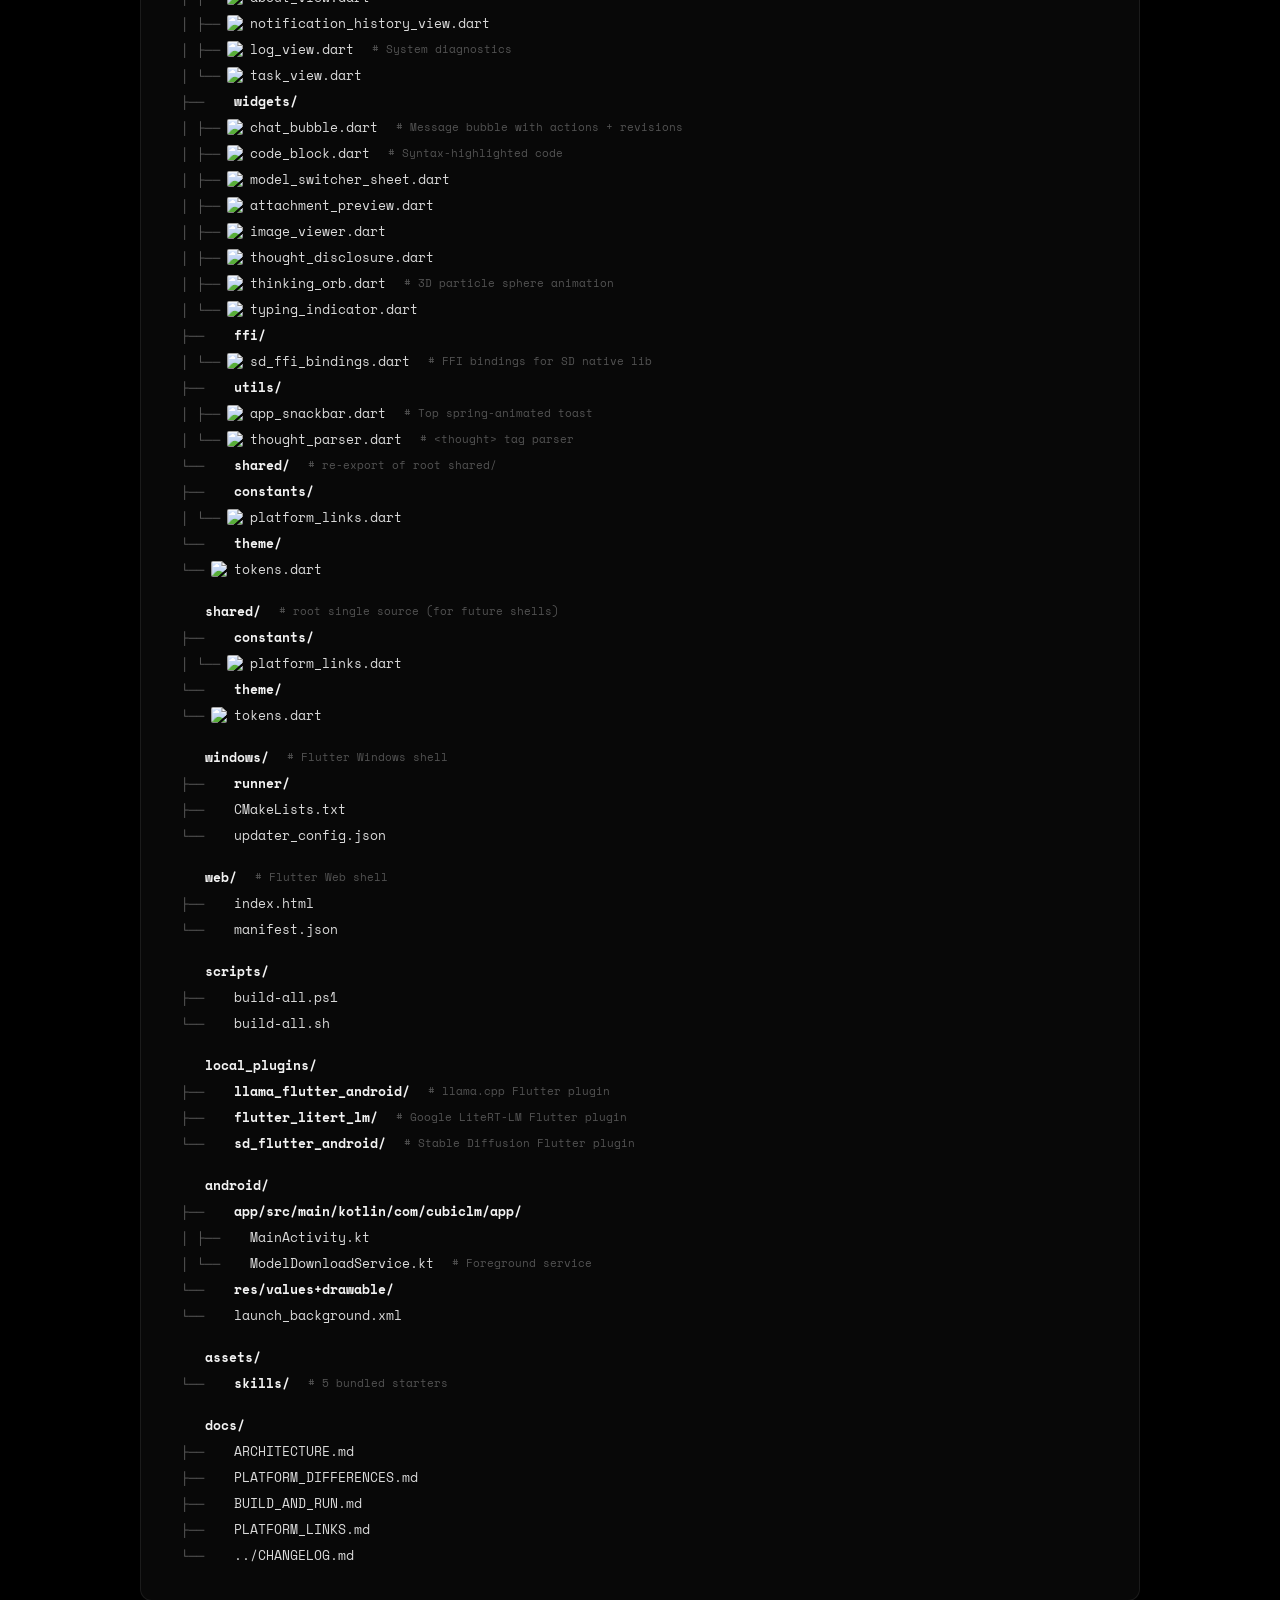
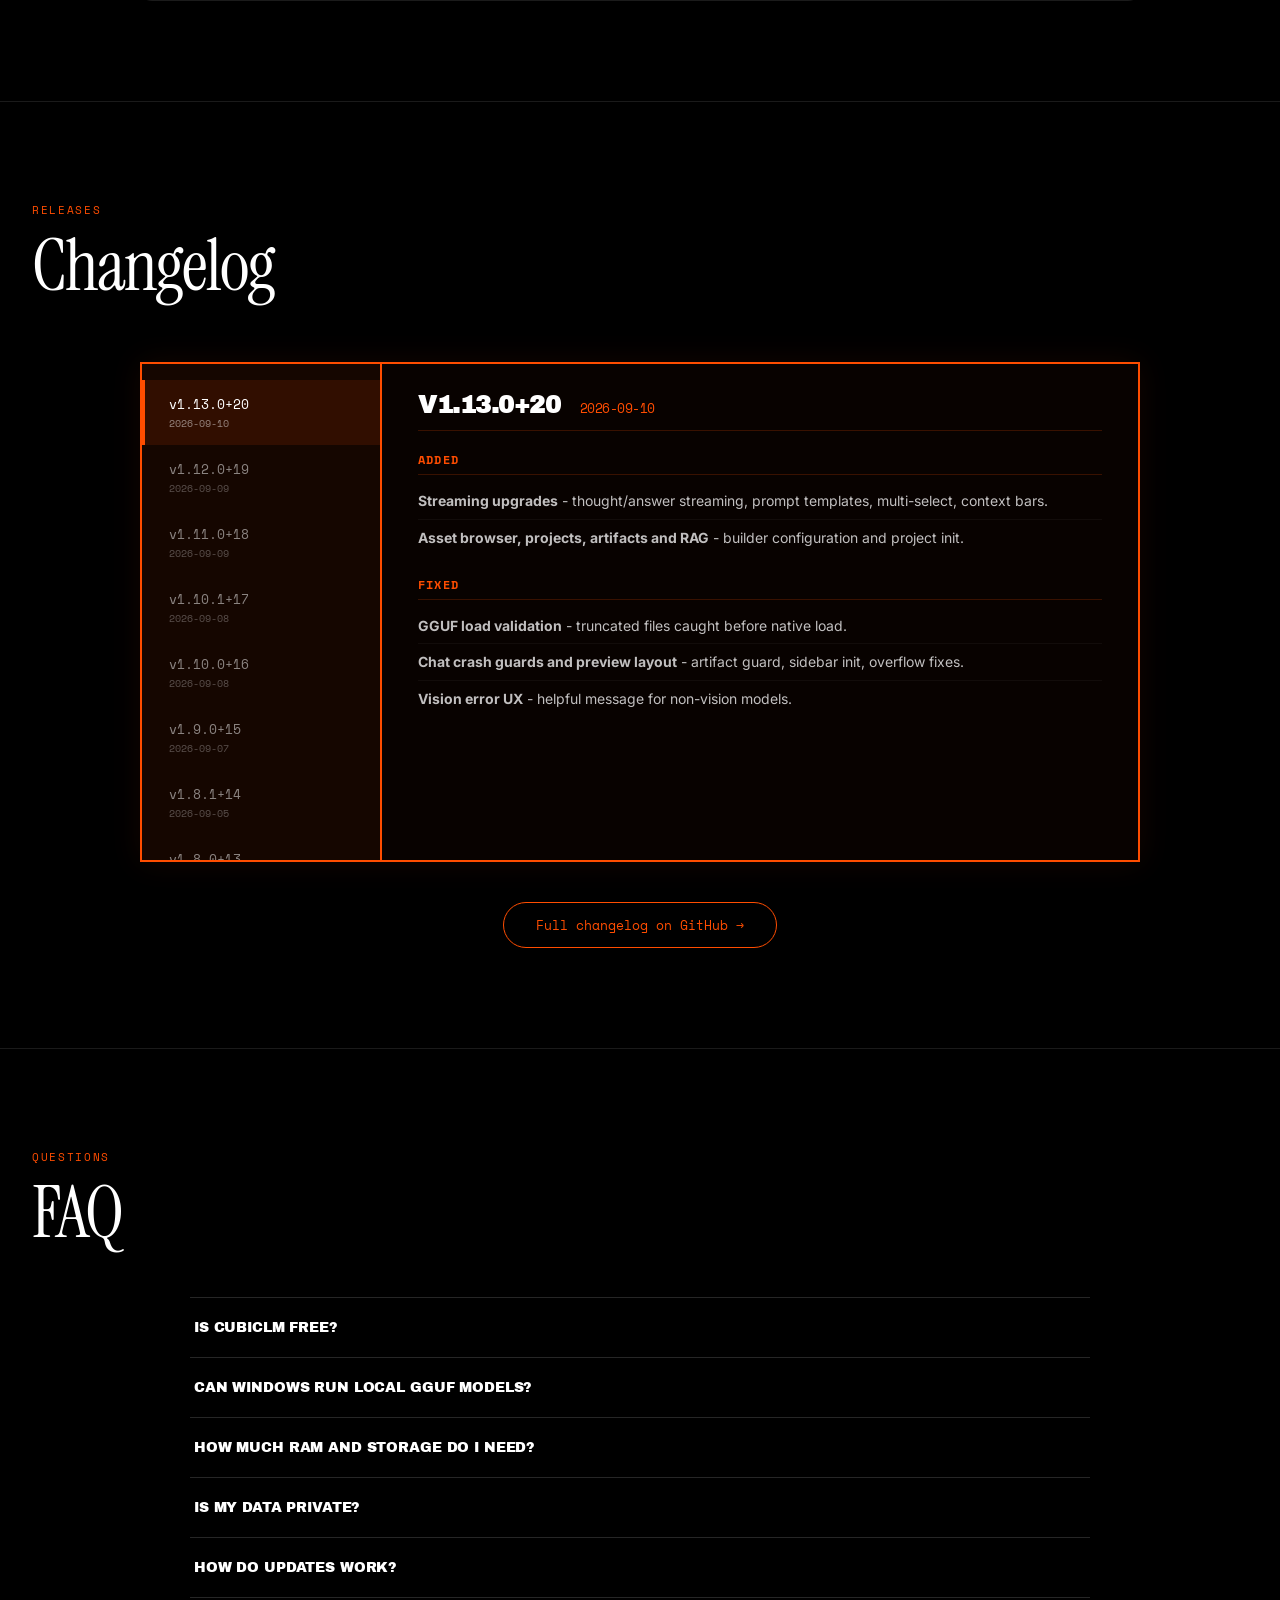
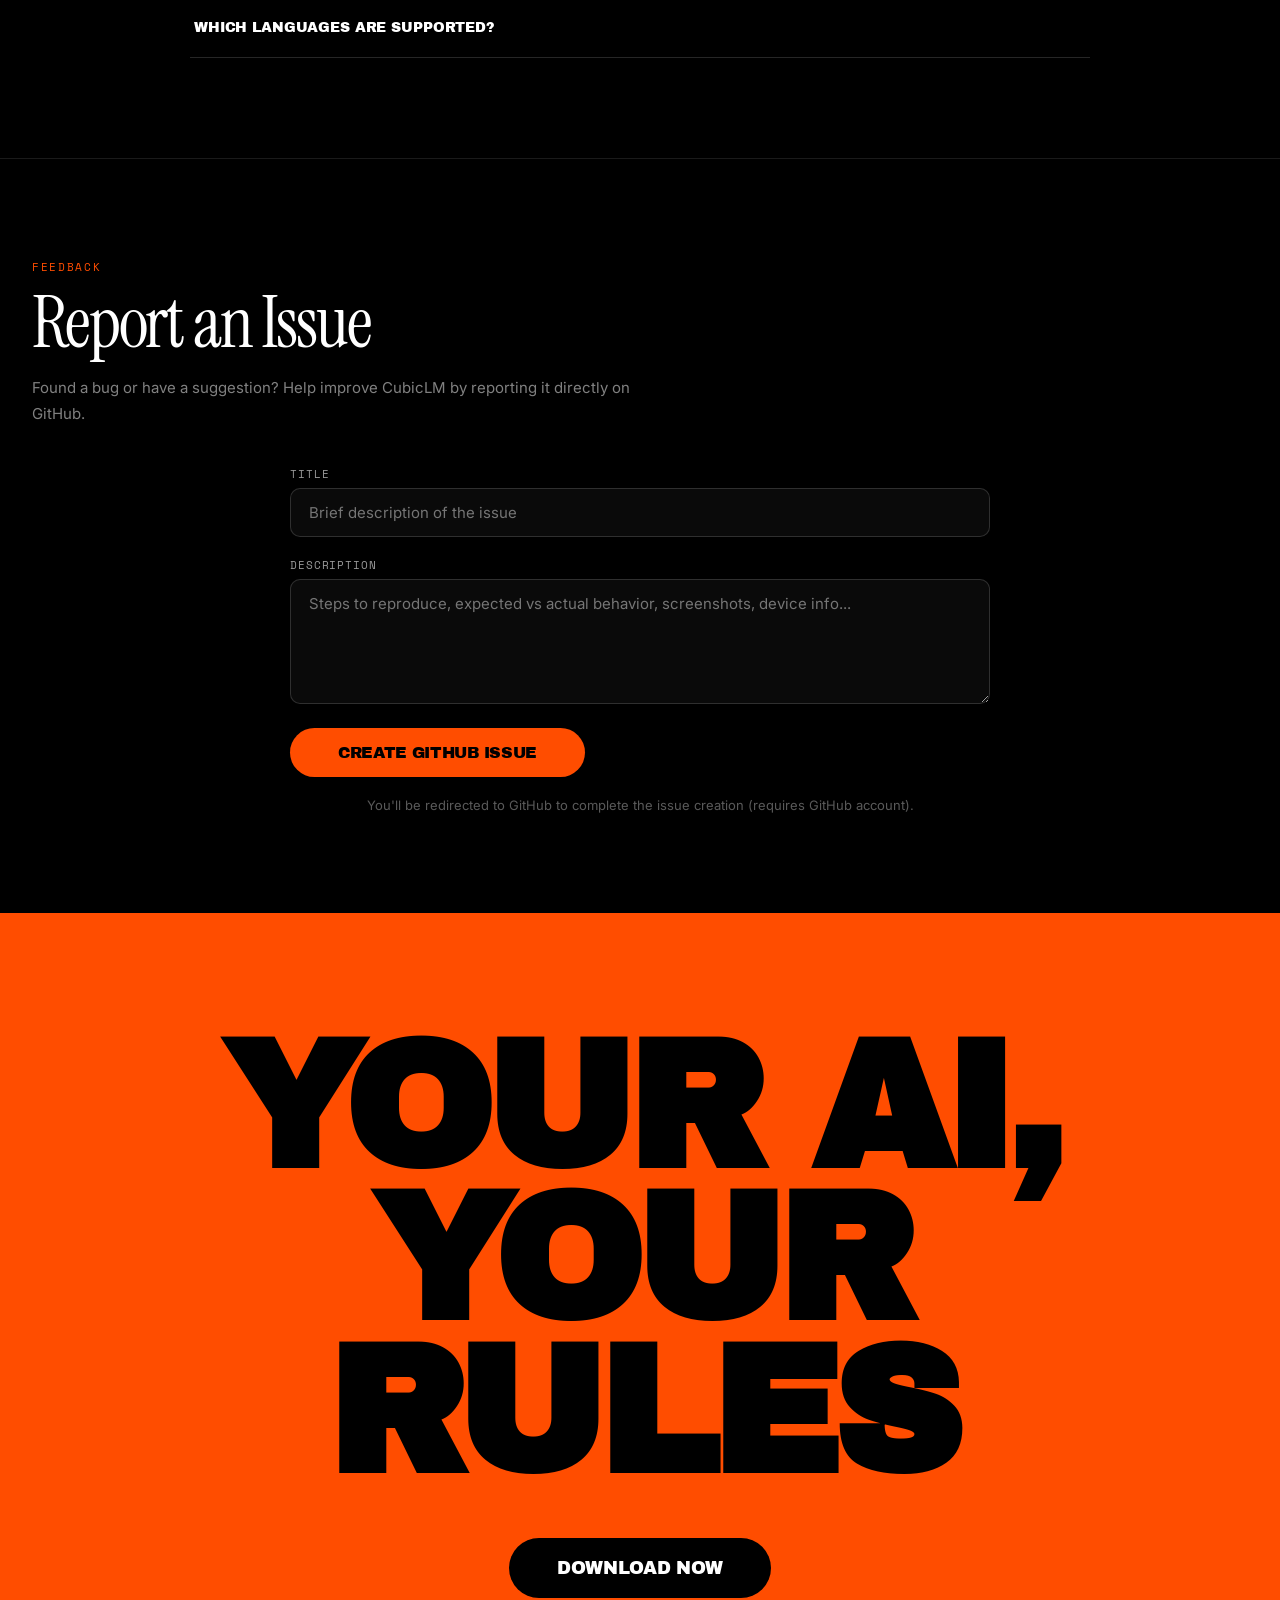
==== commit a690dfa5: "docs: website v1.13.0 links, sizes and changelog" ====
--- a/website/index.html
+++ b/website/index.html
@@ -206,19 +206,19 @@
   <div class="download-title">Download CubicLM</div>
   <div class="download-grid">
     <a 
-href="https://github.com/abir2afridi/CubicLM/releases/download/v1.12.0/cubiclm-v1.12.0-windows-x64.zip" download class="download-card">
+href="https://github.com/abir2afridi/CubicLM/releases/download/v1.13.0/cubiclm-v1.13.0-windows-x64.zip" download class="download-card">
       <div class="download-card-icon"><img src="https://img.icons8.com/?size=96&id=gXoJoyTtYXFg&format=png" alt="Windows" width="40" height="40" style="object-fit:contain;border-radius:4px"></div>
       <div class="download-card-title">Windows</div>
       <div class="download-card-desc">Full desktop app: chat, 20+ cloud providers, backup & restore, App Lock, and Model Hub with keyboard shortcuts.</div>
-      <div class="download-card-size">ZIP · v1.12.0 · Windows 10+ · 17 MB</div>
+      <div class="download-card-size">ZIP · v1.13.0 · Windows 10+ · 19.5 MB</div>
       <div class="download-card-btn"><i class="ri-download-line"></i> Download for Windows</div>
     </a>
     <a 
-href="https://github.com/abir2afridi/CubicLM/releases/download/v1.12.0/cubiclm-v1.12.0-arm64-v8a.apk" download class="download-card">
+href="https://github.com/abir2afridi/CubicLM/releases/download/v1.13.0/cubiclm-v1.13.0-arm64-v8a.apk" download class="download-card">
       <div class="download-card-icon"><img src="https://img.icons8.com/?size=96&id=P2AnGyiJxMpp&format=png" alt="Android" width="40" height="40" style="object-fit:contain;border-radius:4px"></div>
       <div class="download-card-title">Android</div>
       <div class="download-card-desc">On-device inference with LiteRT-LM and llama.cpp. Run GGUF models directly on your phone — no cloud needed.</div>
-      <div class="download-card-size">APK · v1.12.0 · Android 9+ · arm64 · ~62 MB</div>
+      <div class="download-card-size">APK · v1.13.0 · Android 9+ · arm64 · ~66 MB</div>
       <div class="download-card-btn"><i class="ri-download-line"></i> Download for Android</div>
     </a>
   </div>
@@ -789,7 +789,7 @@
   <div class="changelog-title">Changelog</div>
   <div class="changelog-box">
     <div class="changelog-tabs" id="changelog-tabs">
-      <button class="changelog-tab active" data-version="v1.12.0+19">v1.12.0+19 <span class="tab-date">2026-09-09</span></button><button class="changelog-tab" data-version="v1.11.0+18">v1.11.0+18 <span class="tab-date">2026-09-09</span></button><button class="changelog-tab" data-version="v1.10.1+17">v1.10.1+17 <span class="tab-date">2026-09-08</span></button>
+      <button class="changelog-tab active" data-version="v1.13.0+20">v1.13.0+20 <span class="tab-date">2026-09-10</span></button><button class="changelog-tab" data-version="v1.12.0+19">v1.12.0+19 <span class="tab-date">2026-09-09</span></button><button class="changelog-tab" data-version="v1.11.0+18">v1.11.0+18 <span class="tab-date">2026-09-09</span></button><button class="changelog-tab" data-version="v1.10.1+17">v1.10.1+17 <span class="tab-date">2026-09-08</span></button>
       <button class="changelog-tab" data-version="v1.10.0+16">v1.10.0+16 <span class="tab-date">2026-09-08</span></button>
       <button class="changelog-tab" data-version="v1.9.0+15">v1.9.0+15 <span class="tab-date">2026-09-07</span></button>
       <button class="changelog-tab" data-version="v1.8.1+14">v1.8.1+14 <span class="tab-date">2026-09-05</span></button>
@@ -806,7 +806,7 @@
       <button class="changelog-tab" data-version="v1.0.0">v1.0.0 <span class="tab-date">2026-08-01</span></button>
     </div>
     <div class="changelog-panel">
-      <div class="changelog-detail" id="changelog-v1.12.0+19"><h3>v1.12.0+19 <span class="changelog-date">2026-09-09</span></h3><h4>Added</h4><ul><li><strong>Intelligent code editing</strong> — ghost text, inline AI edits, diff review, @mentions.</li><li><strong>Studio preview</strong> — browser header, resizable viewport, version timeline.</li></ul><h4>Fixed</h4><ul><li><strong>Silent model-load death</strong> — service declared, native errors surface, kill-proof breadcrumb.</li><li><strong>Engine isolation</strong> — GGUF/LiteRT separated.</li></ul></div><div class="changelog-detail" id="changelog-v1.11.0+18" style="display:none"><h3>v1.11.0+18 <span class="changelog-date">2026-09-09</span></h3><h4>Added</h4><ul><li><strong>Direct device export</strong> — system Save dialog, no share sheet needed.</li><li><strong>Visual edit, fork, screenshot, live timeline</strong> in CubicWeb Builder.</li><li><strong>Framework guard + export-zip recovery</strong> instead of dead ends.</li></ul><h4>Fixed</h4><ul><li><strong>KV overflow, decode failures, truncation</strong> now recover or block honestly.</li></ul></div><div class="changelog-detail" id="changelog-v1.10.1+17" style="display:none">
+      <div class="changelog-detail" id="changelog-v1.13.0+20"><h3>v1.13.0+20 <span class="changelog-date">2026-09-10</span></h3><h4>Added</h4><ul><li><strong>Streaming upgrades</strong> - thought/answer streaming, prompt templates, multi-select, context bars.</li><li><strong>Asset browser, projects, artifacts and RAG</strong> - builder configuration and project init.</li></ul><h4>Fixed</h4><ul><li><strong>GGUF load validation</strong> - truncated files caught before native load.</li><li><strong>Chat crash guards and preview layout</strong> - artifact guard, sidebar init, overflow fixes.</li><li><strong>Vision error UX</strong> - helpful message for non-vision models.</li></ul></div><div class="changelog-detail" id="changelog-v1.12.0+19" style="display:none"><h3>v1.12.0+19 <span class="changelog-date">2026-09-09</span></h3><h4>Added</h4><ul><li><strong>Intelligent code editing</strong> — ghost text, inline AI edits, diff review, @mentions.</li><li><strong>Studio preview</strong> — browser header, resizable viewport, version timeline.</li></ul><h4>Fixed</h4><ul><li><strong>Silent model-load death</strong> — service declared, native errors surface, kill-proof breadcrumb.</li><li><strong>Engine isolation</strong> — GGUF/LiteRT separated.</li></ul></div><div class="changelog-detail" id="changelog-v1.11.0+18" style="display:none"><h3>v1.11.0+18 <span class="changelog-date">2026-09-09</span></h3><h4>Added</h4><ul><li><strong>Direct device export</strong> — system Save dialog, no share sheet needed.</li><li><strong>Visual edit, fork, screenshot, live timeline</strong> in CubicWeb Builder.</li><li><strong>Framework guard + export-zip recovery</strong> instead of dead ends.</li></ul><h4>Fixed</h4><ul><li><strong>KV overflow, decode failures, truncation</strong> now recover or block honestly.</li></ul></div><div class="changelog-detail" id="changelog-v1.10.1+17" style="display:none">
         <h3>v1.10.1+17 <span class="changelog-date">2026-09-08</span></h3>
         <h4>Fixed</h4>
         <ul>
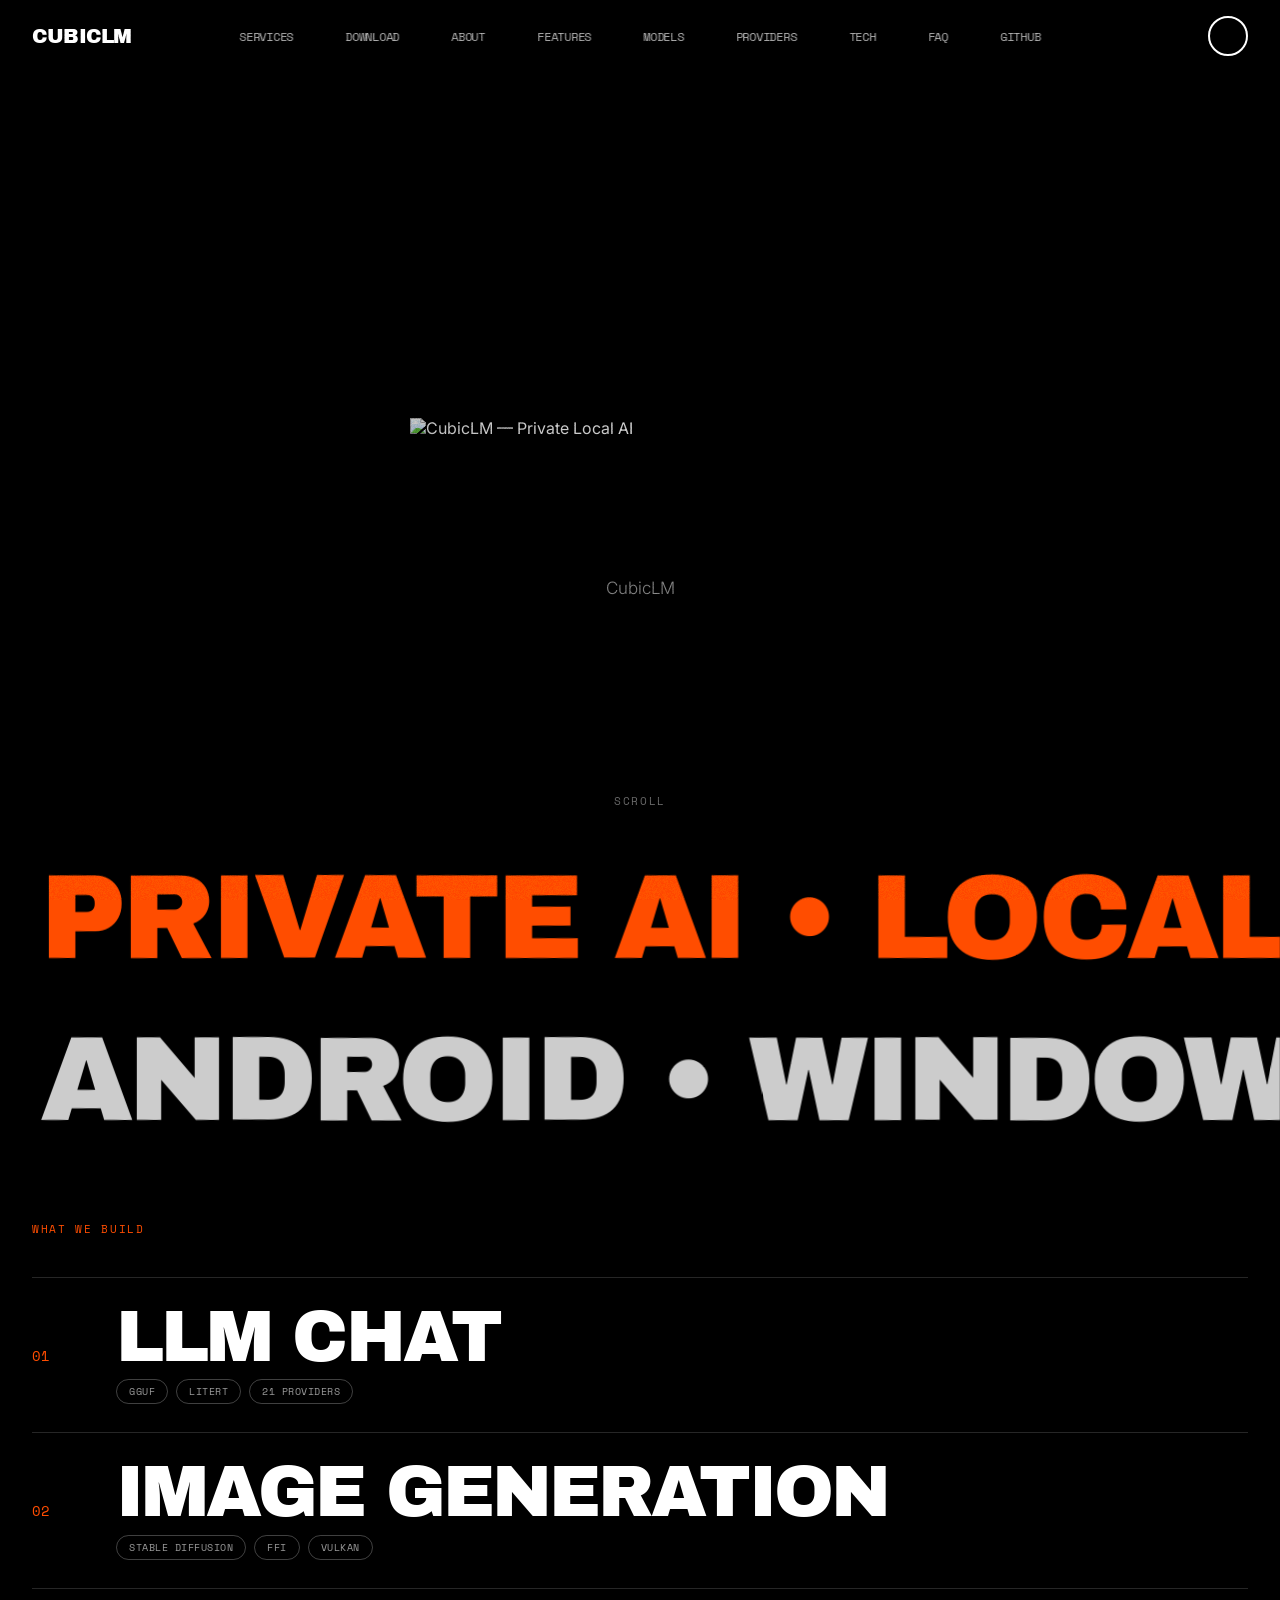
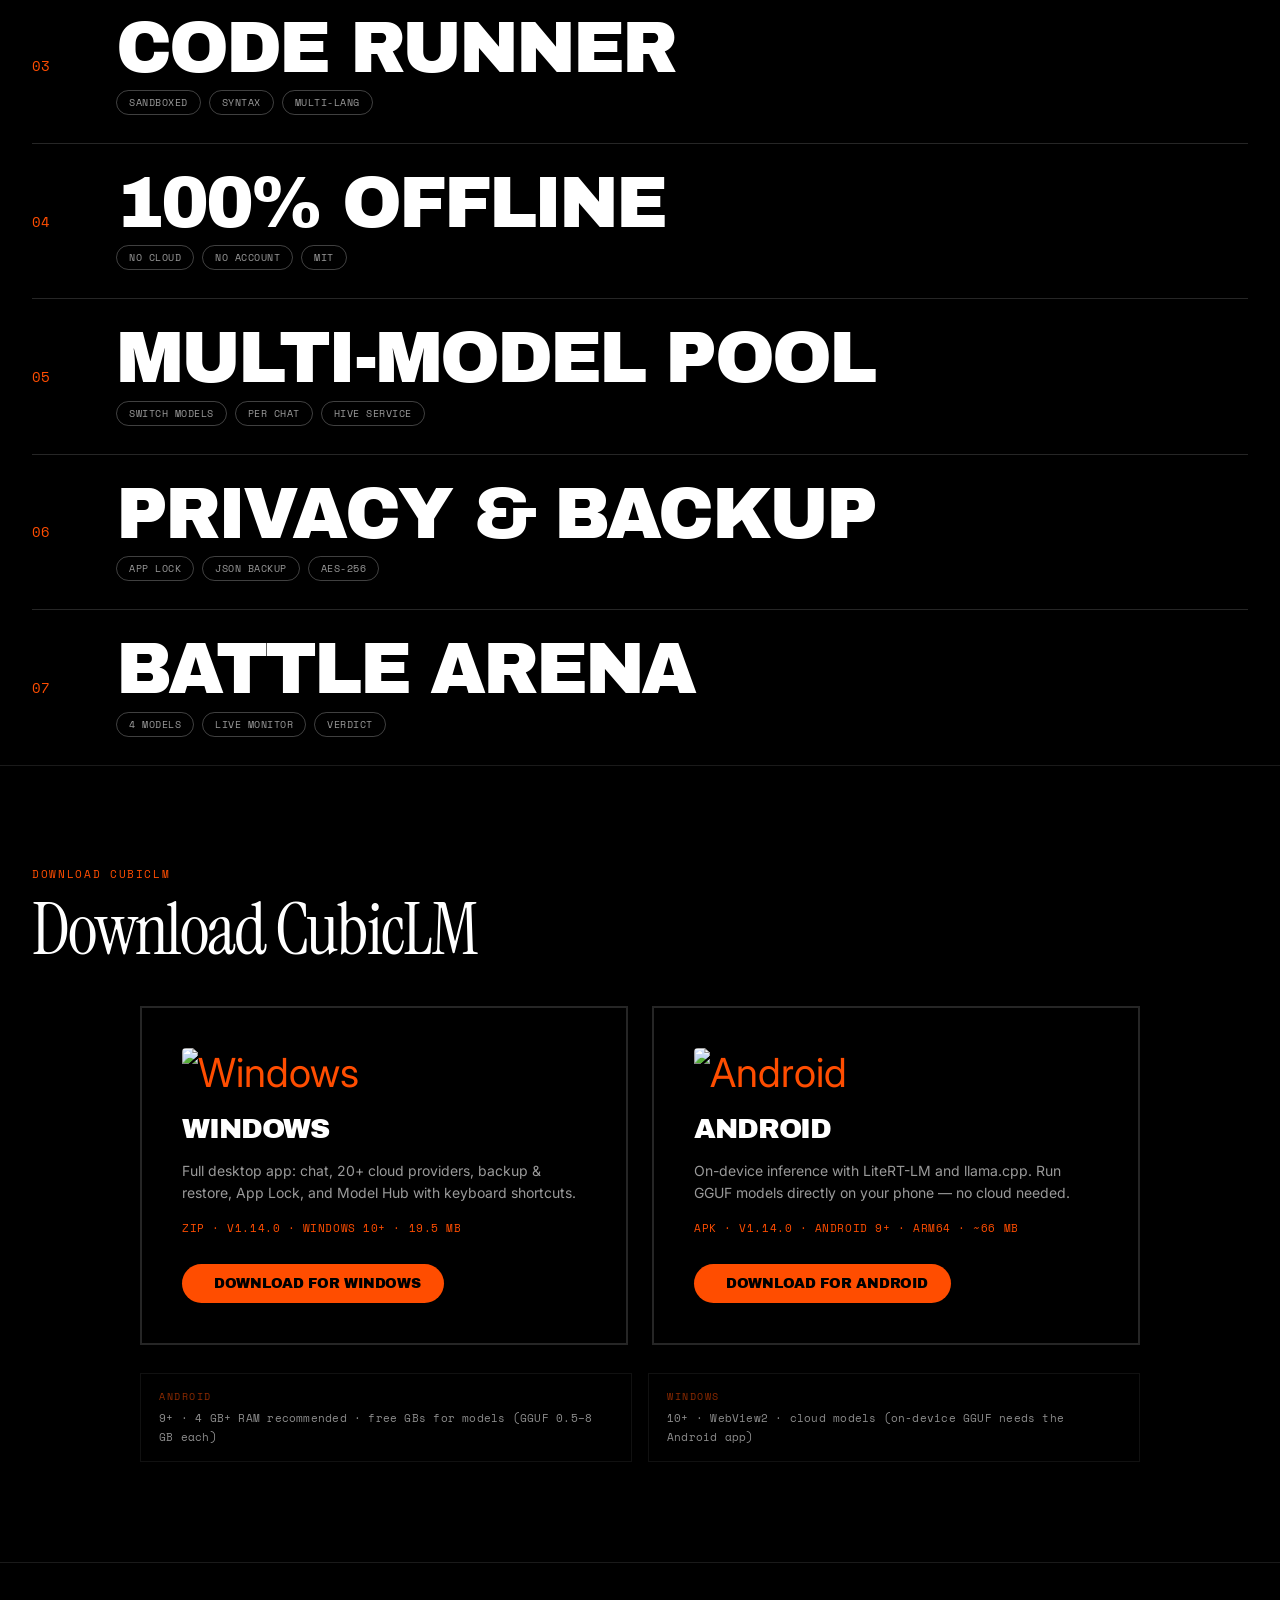
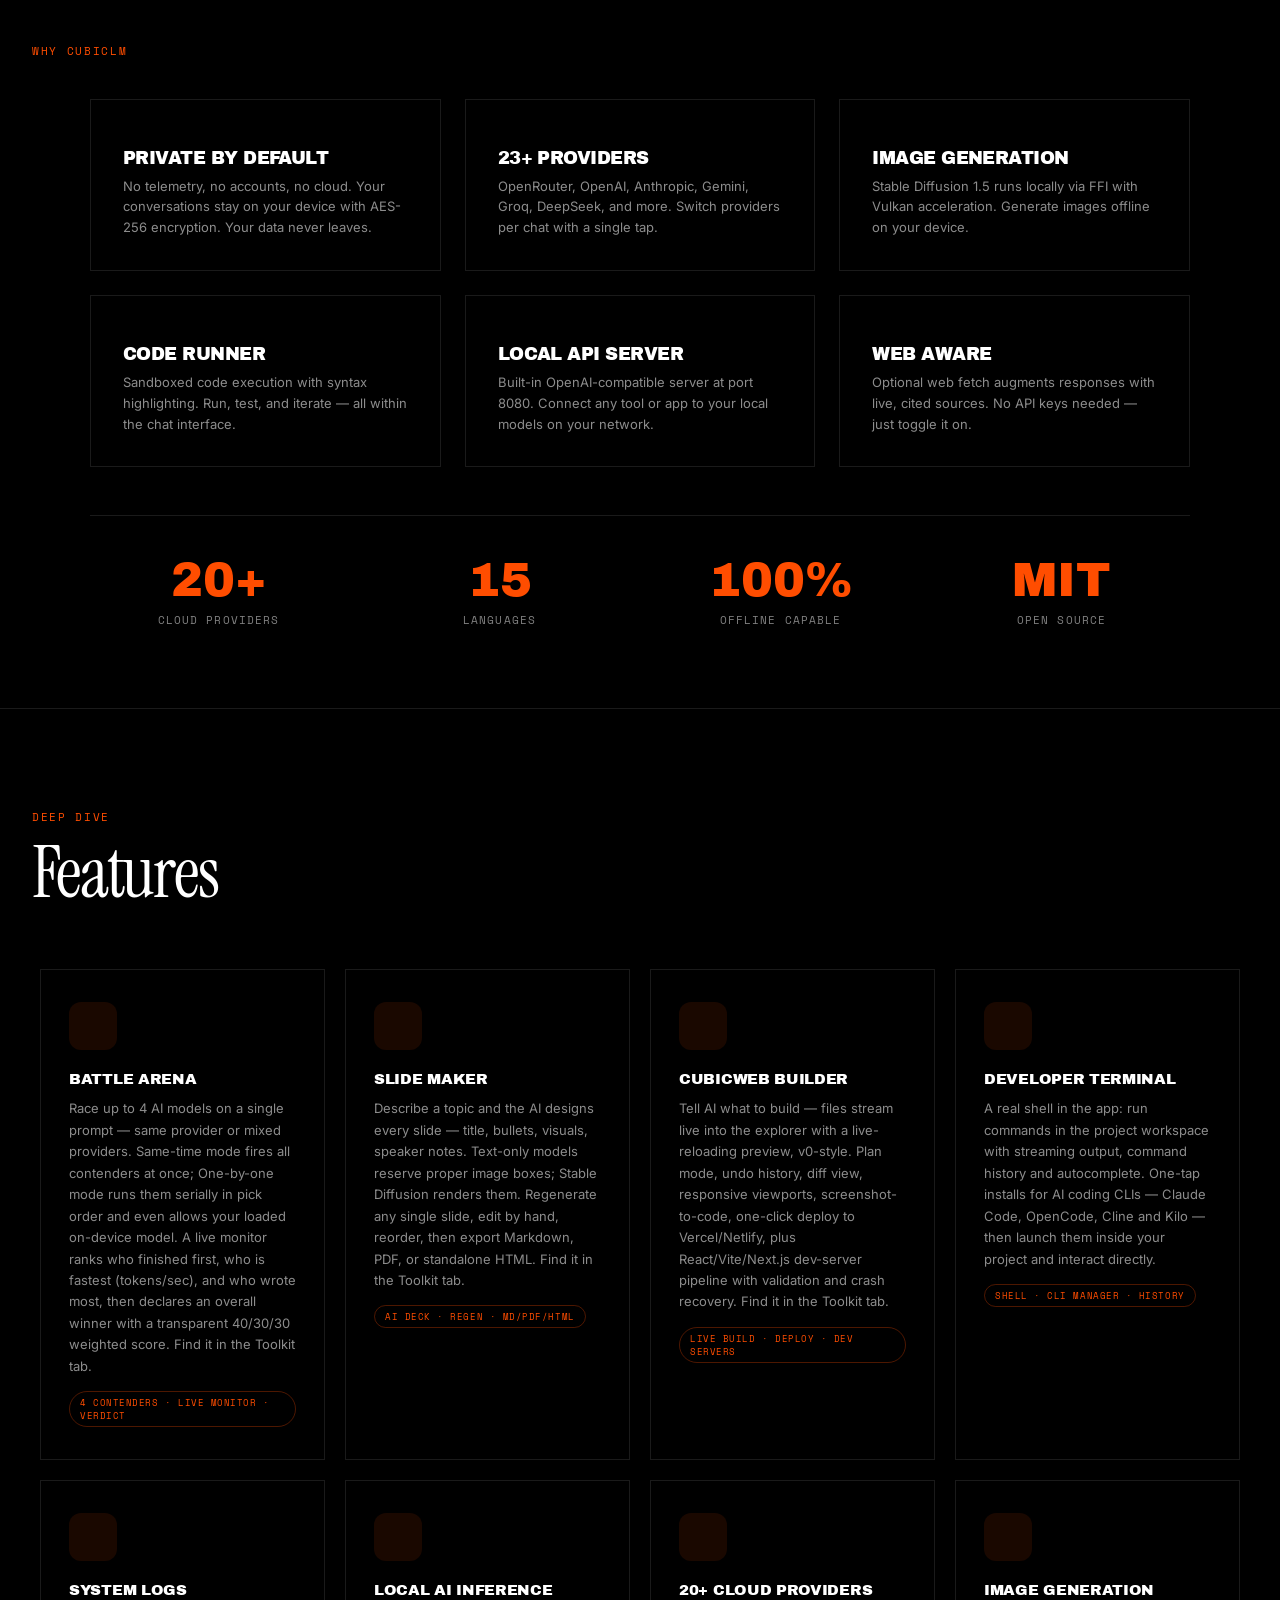
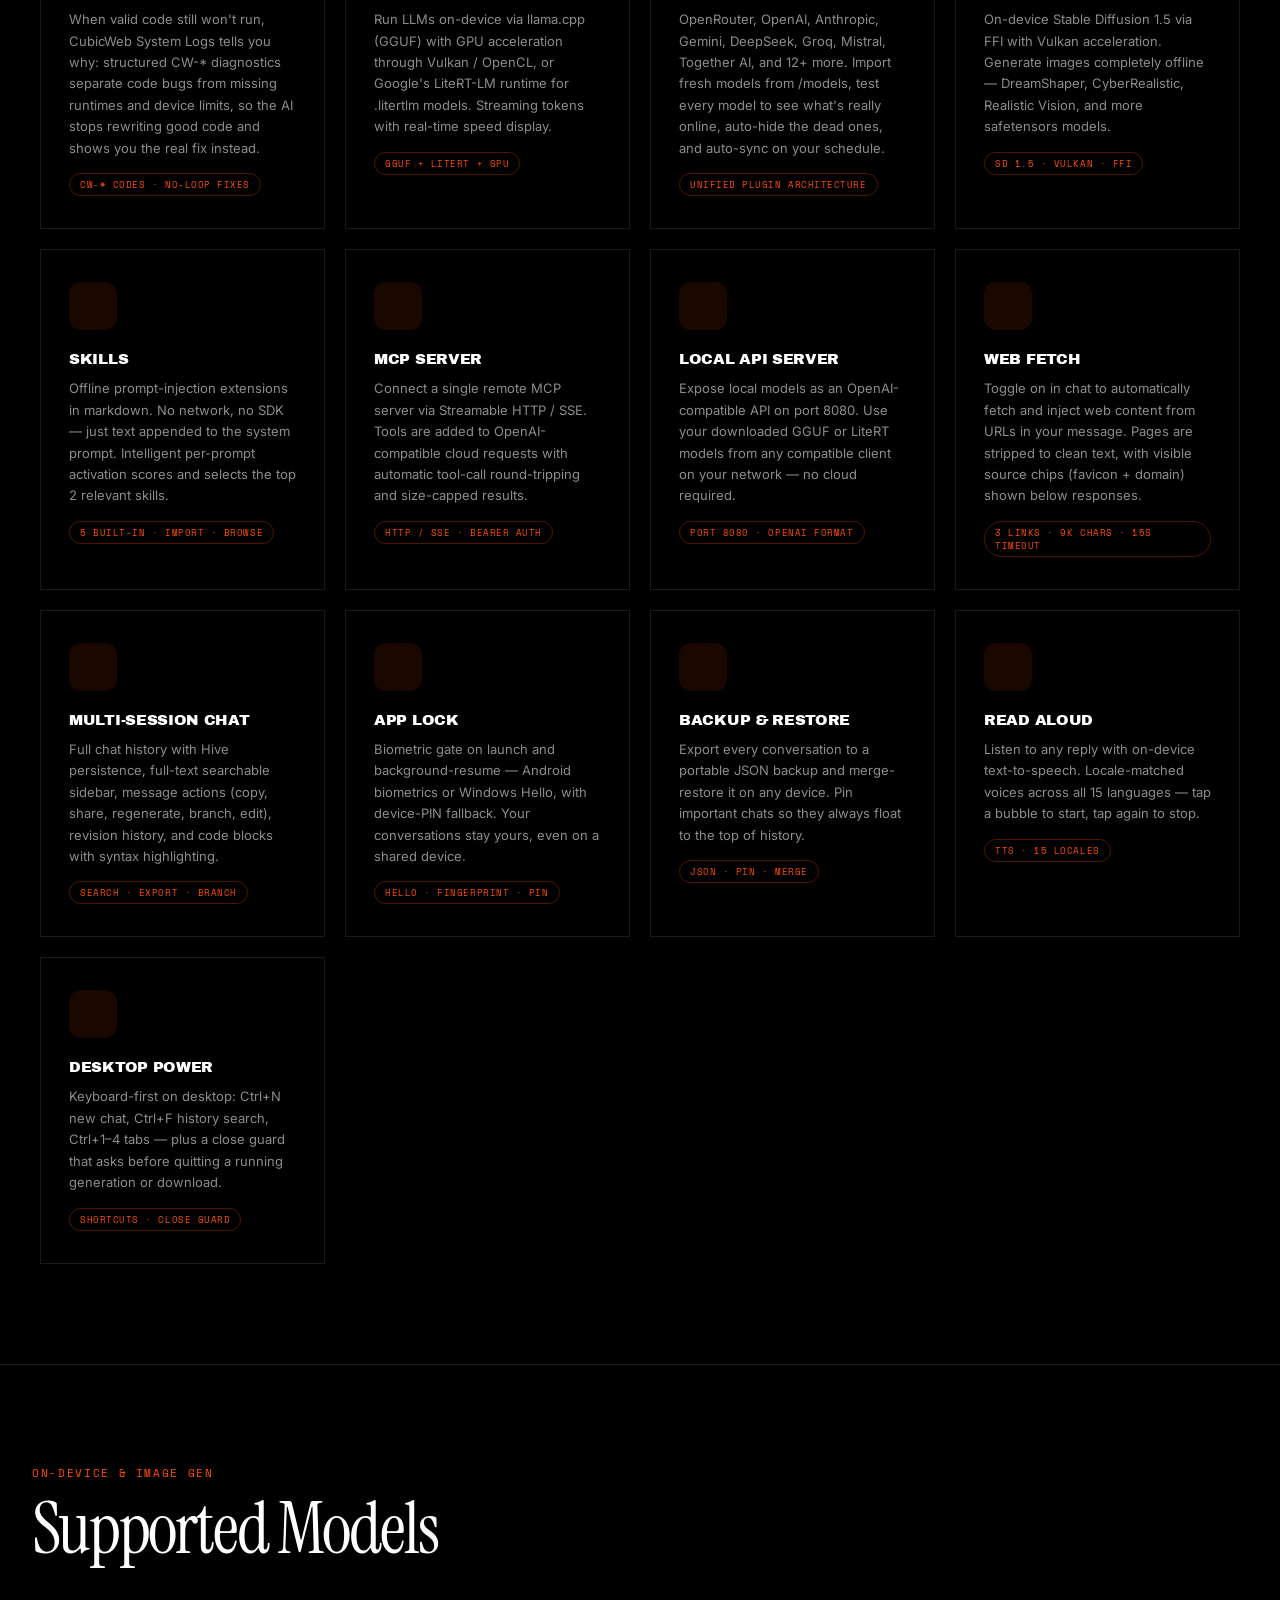
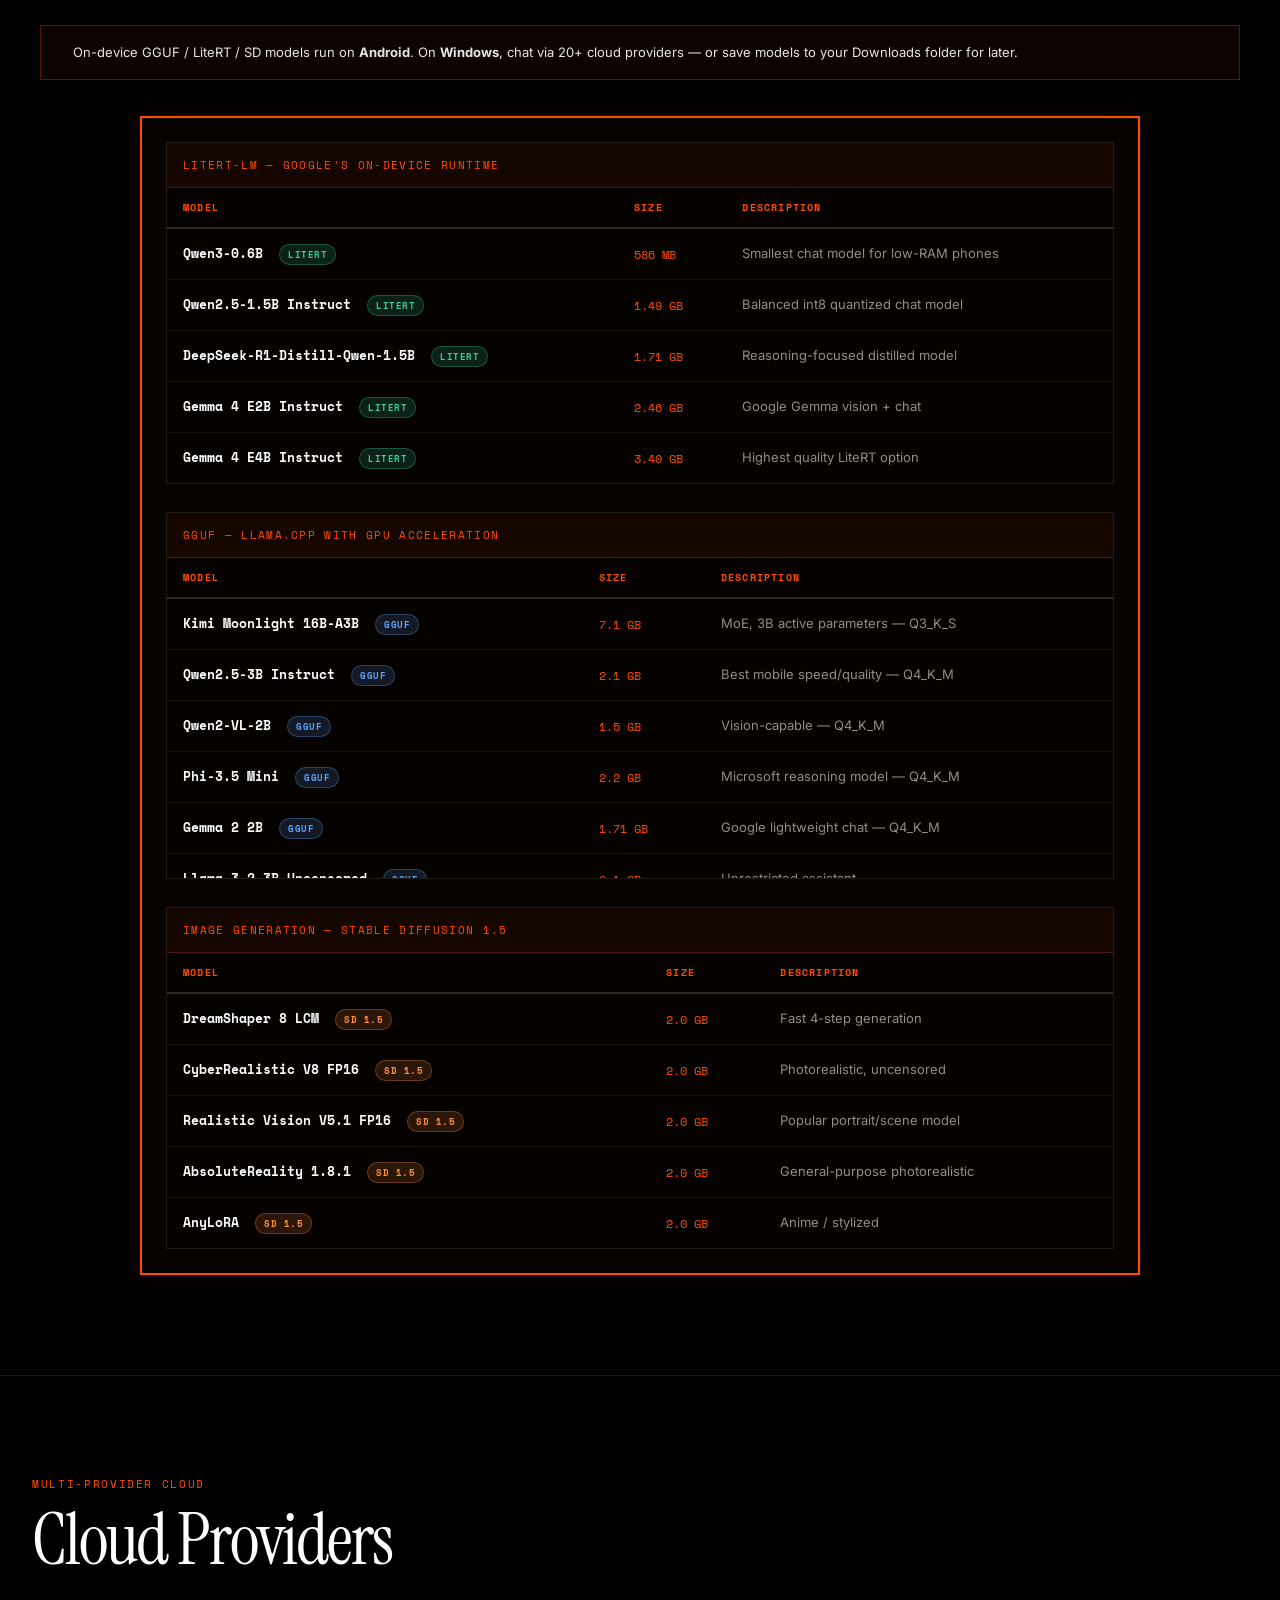
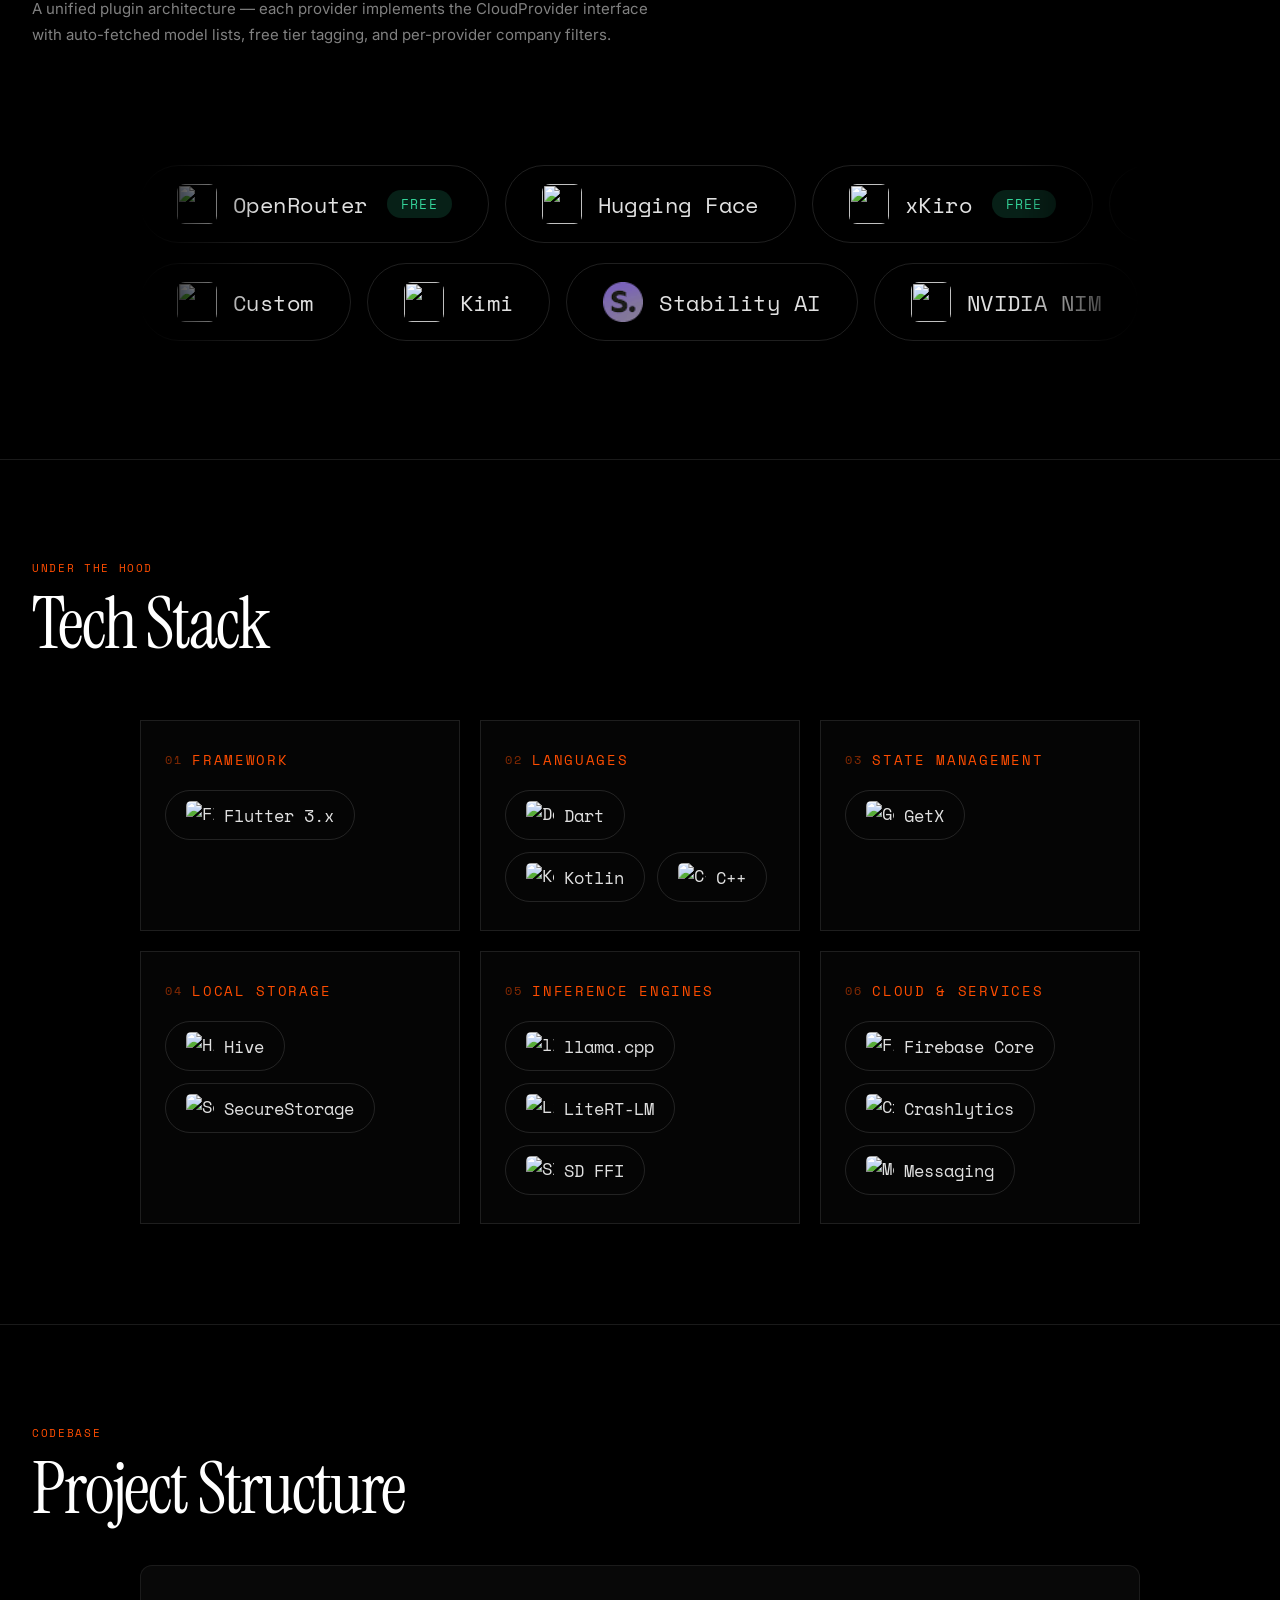
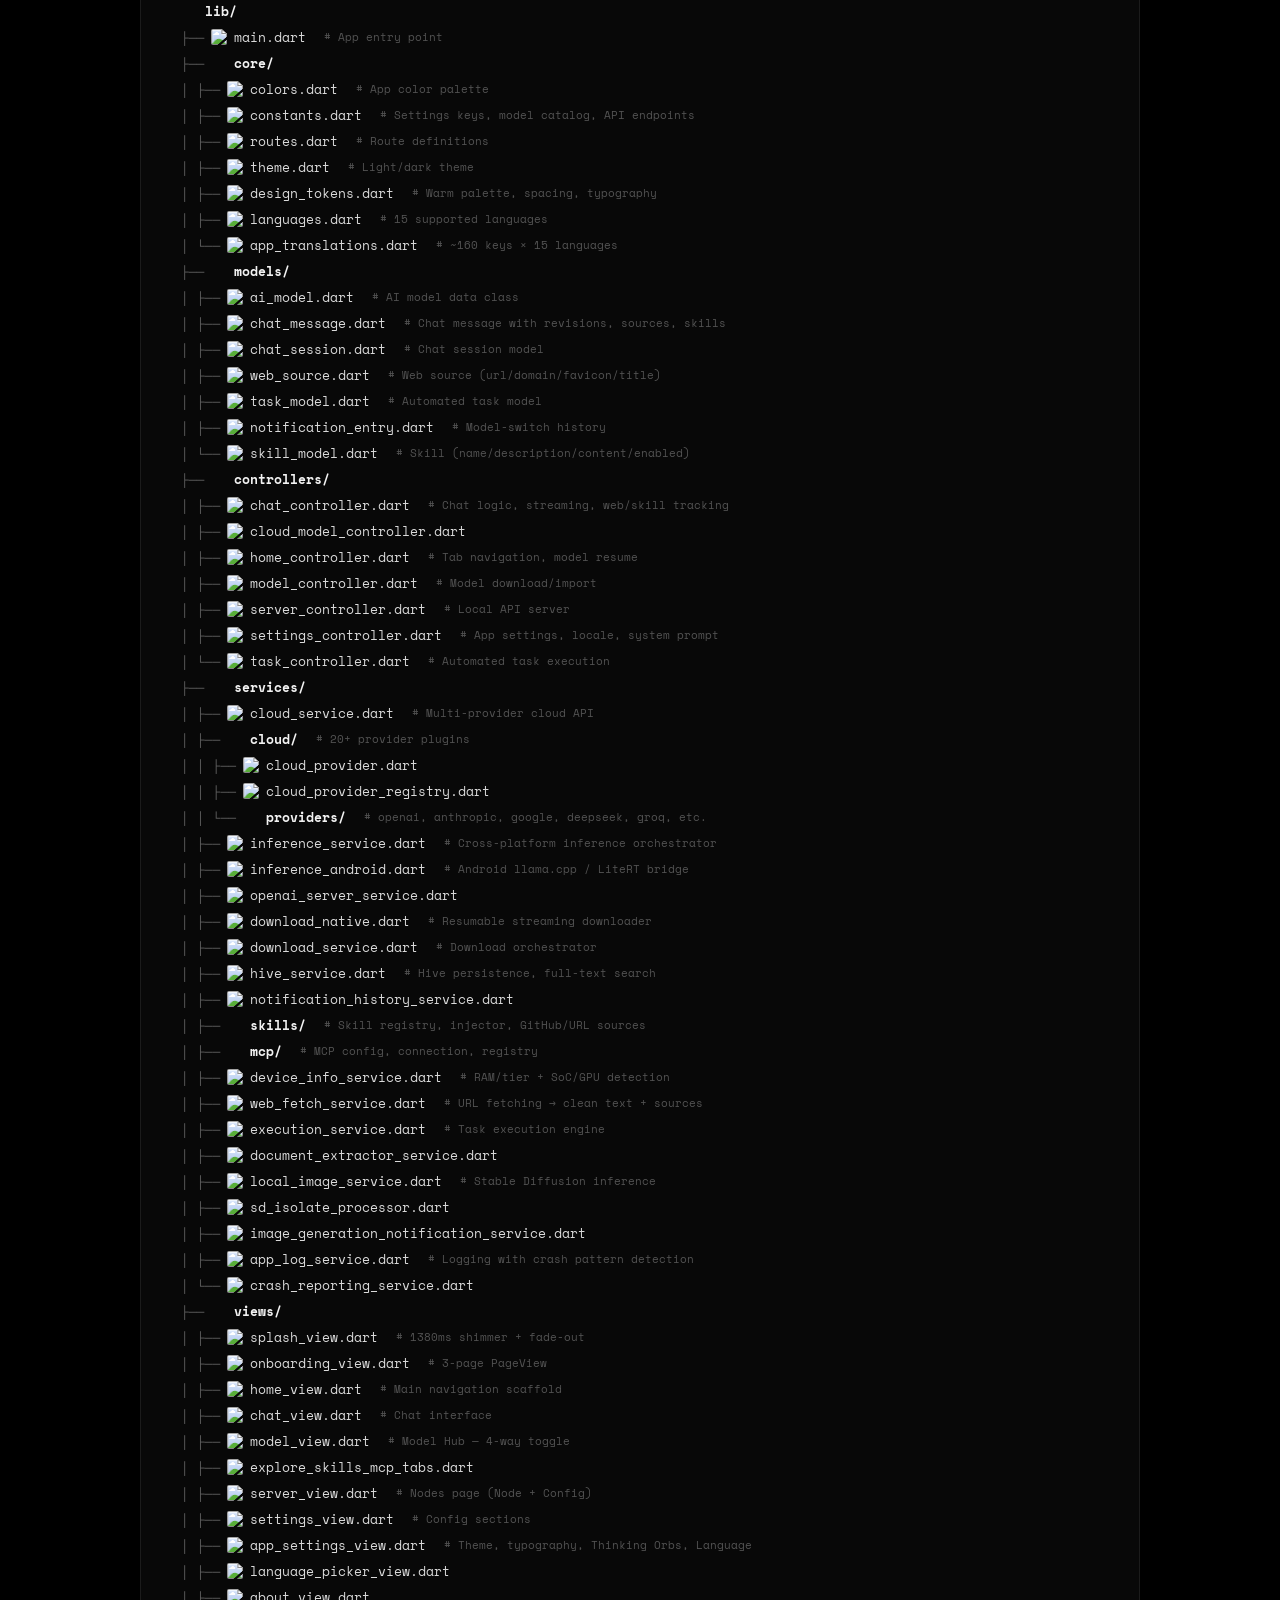
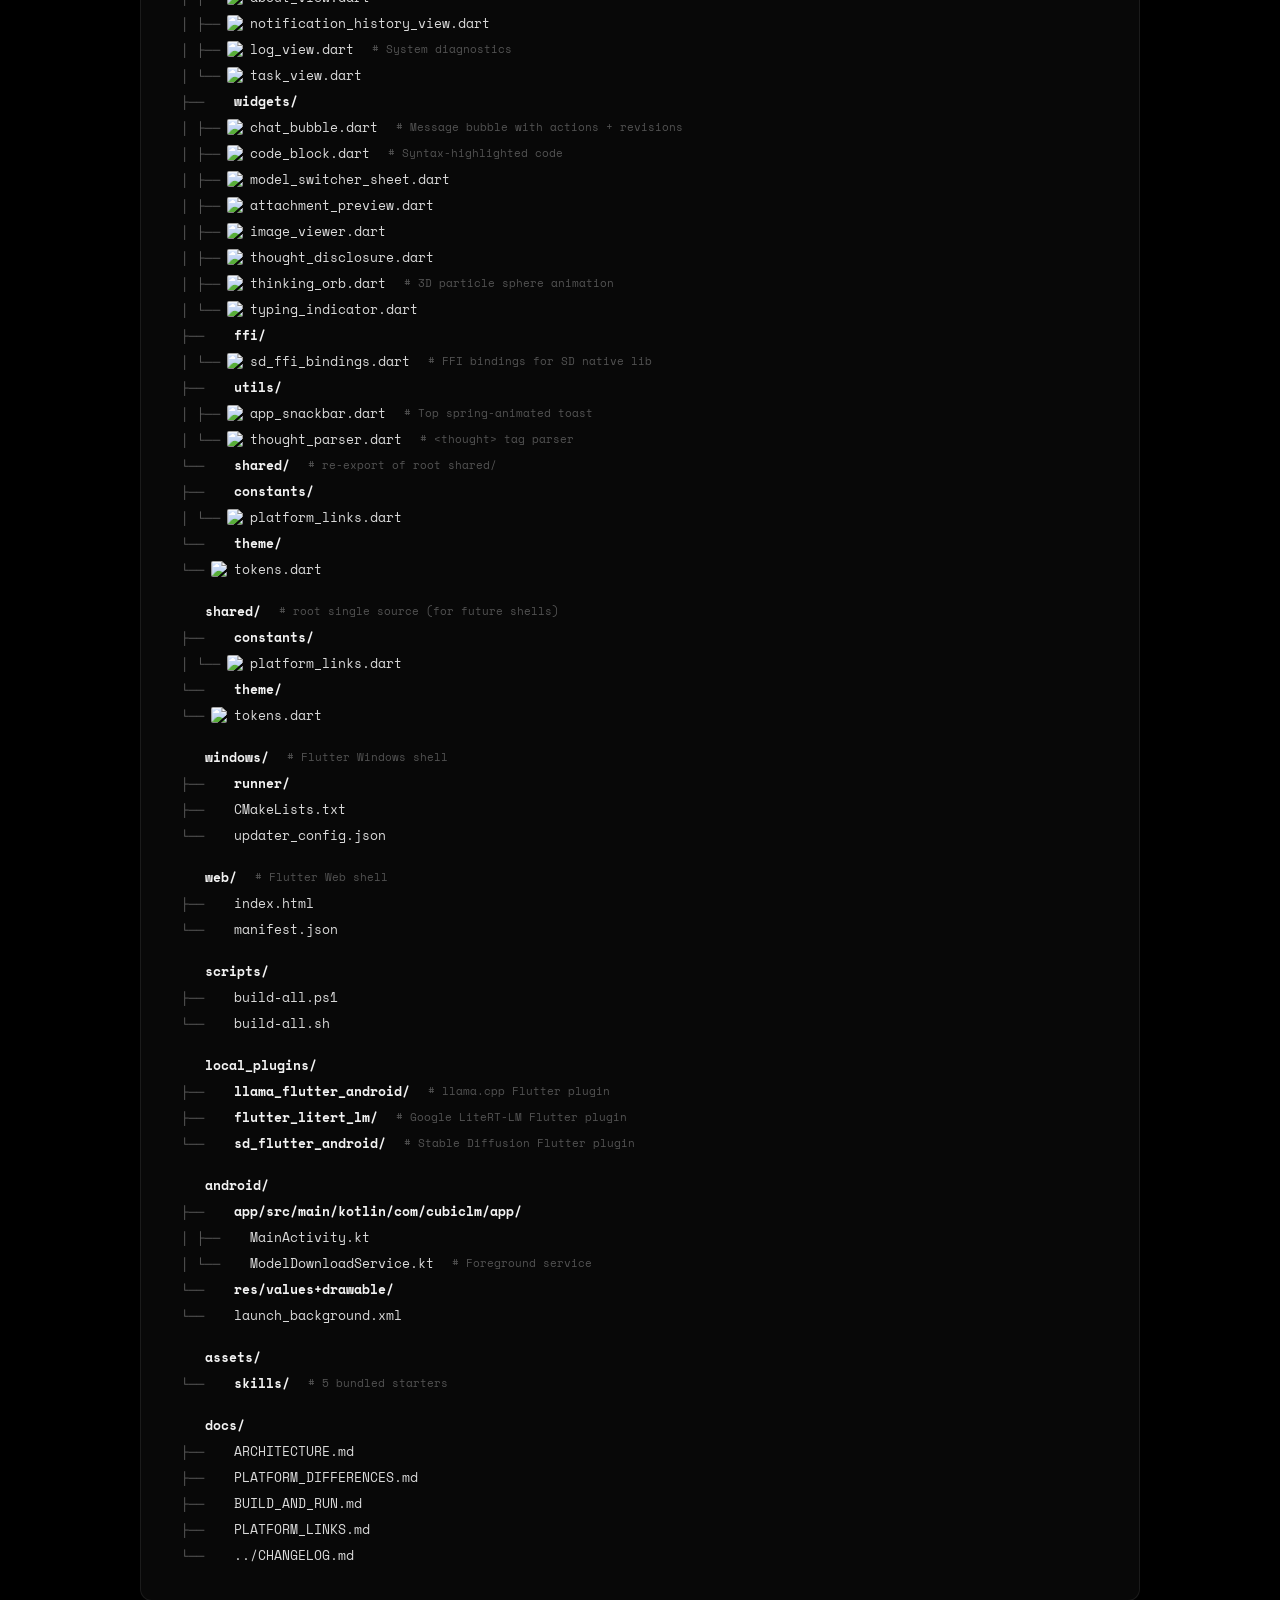
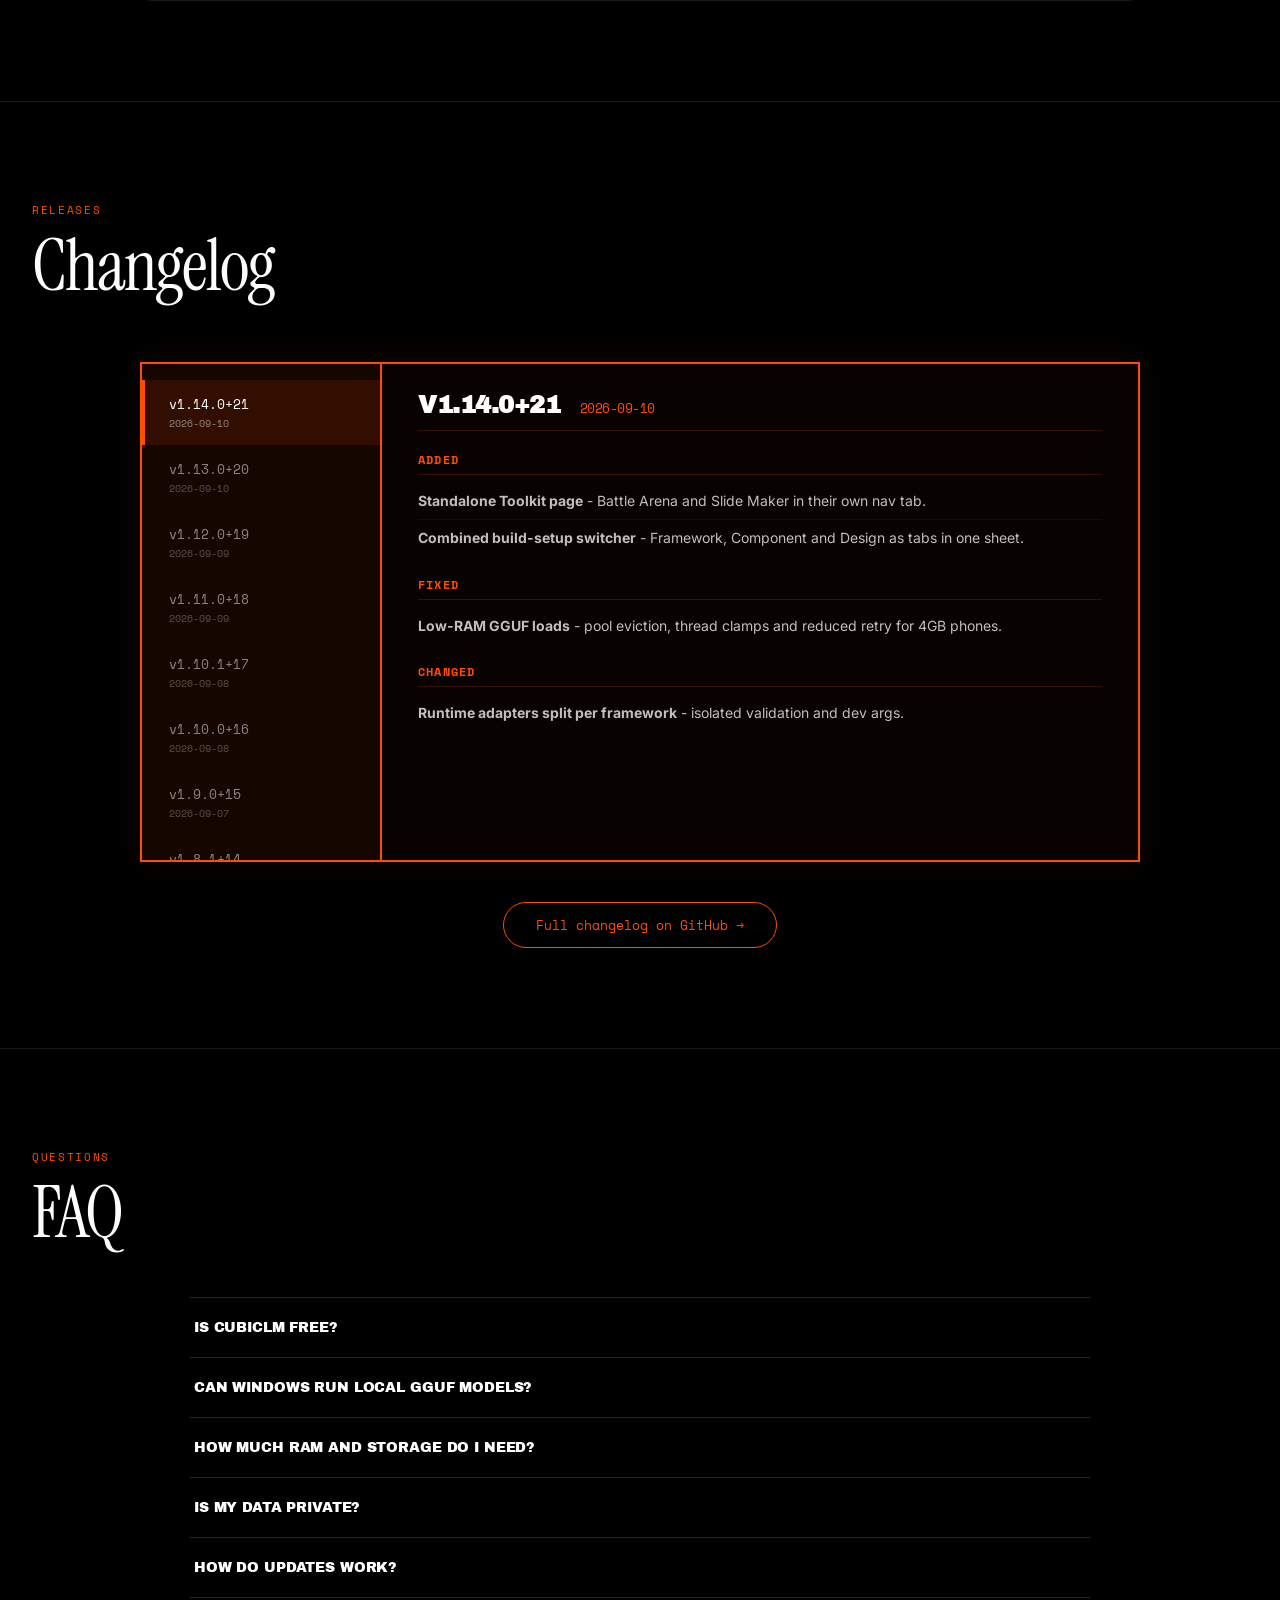
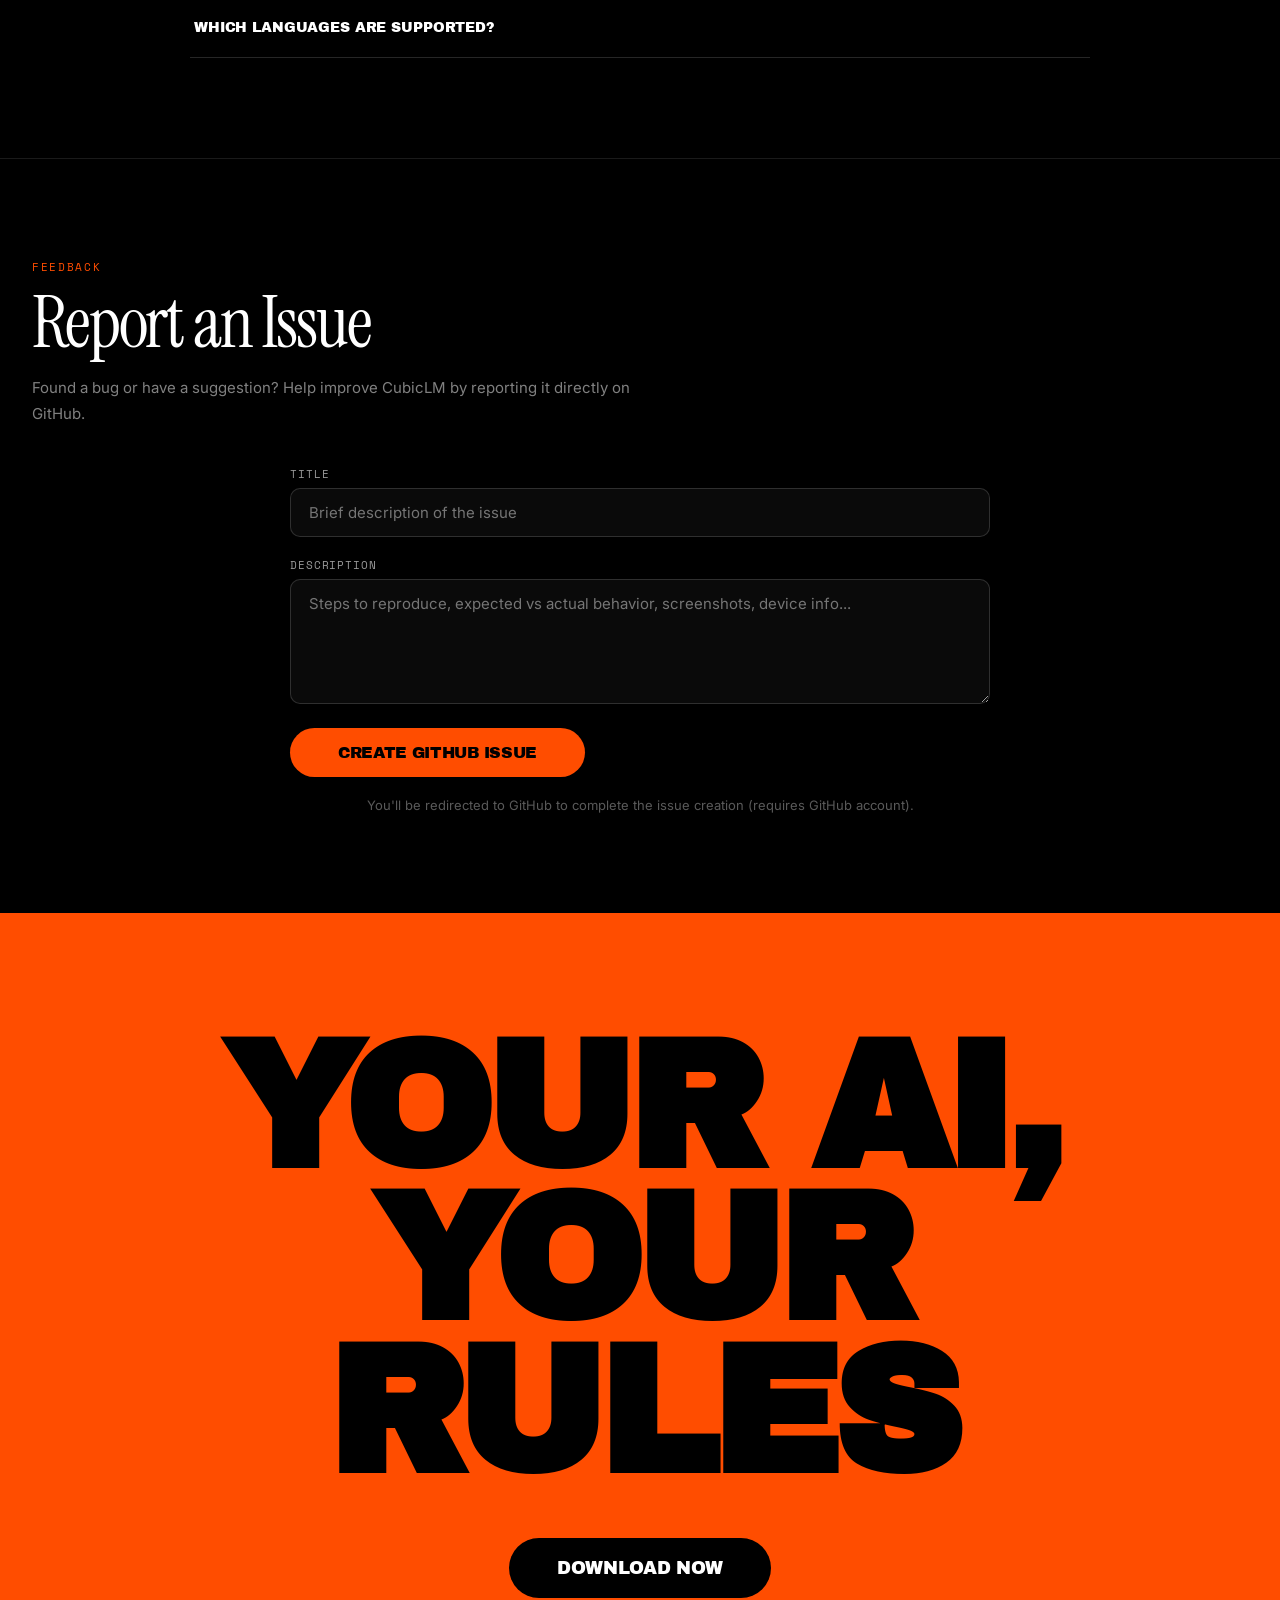
==== commit 3d73f6c4: "docs: website v1.14.0 links, sizes and changelog" ====
--- a/website/index.html
+++ b/website/index.html
@@ -206,19 +206,19 @@
   <div class="download-title">Download CubicLM</div>
   <div class="download-grid">
     <a 
-href="https://github.com/abir2afridi/CubicLM/releases/download/v1.13.0/cubiclm-v1.13.0-windows-x64.zip" download class="download-card">
+href="https://github.com/abir2afridi/CubicLM/releases/download/v1.14.0/cubiclm-v1.14.0-windows-x64.zip" download class="download-card">
       <div class="download-card-icon"><img src="https://img.icons8.com/?size=96&id=gXoJoyTtYXFg&format=png" alt="Windows" width="40" height="40" style="object-fit:contain;border-radius:4px"></div>
       <div class="download-card-title">Windows</div>
       <div class="download-card-desc">Full desktop app: chat, 20+ cloud providers, backup & restore, App Lock, and Model Hub with keyboard shortcuts.</div>
-      <div class="download-card-size">ZIP · v1.13.0 · Windows 10+ · 19.5 MB</div>
+      <div class="download-card-size">ZIP · v1.14.0 · Windows 10+ · 19.5 MB</div>
       <div class="download-card-btn"><i class="ri-download-line"></i> Download for Windows</div>
     </a>
     <a 
-href="https://github.com/abir2afridi/CubicLM/releases/download/v1.13.0/cubiclm-v1.13.0-arm64-v8a.apk" download class="download-card">
+href="https://github.com/abir2afridi/CubicLM/releases/download/v1.14.0/cubiclm-v1.14.0-arm64-v8a.apk" download class="download-card">
       <div class="download-card-icon"><img src="https://img.icons8.com/?size=96&id=P2AnGyiJxMpp&format=png" alt="Android" width="40" height="40" style="object-fit:contain;border-radius:4px"></div>
       <div class="download-card-title">Android</div>
       <div class="download-card-desc">On-device inference with LiteRT-LM and llama.cpp. Run GGUF models directly on your phone — no cloud needed.</div>
-      <div class="download-card-size">APK · v1.13.0 · Android 9+ · arm64 · ~66 MB</div>
+      <div class="download-card-size">APK · v1.14.0 · Android 9+ · arm64 · ~66 MB</div>
       <div class="download-card-btn"><i class="ri-download-line"></i> Download for Android</div>
     </a>
   </div>
@@ -789,7 +789,7 @@
   <div class="changelog-title">Changelog</div>
   <div class="changelog-box">
     <div class="changelog-tabs" id="changelog-tabs">
-      <button class="changelog-tab active" data-version="v1.13.0+20">v1.13.0+20 <span class="tab-date">2026-09-10</span></button><button class="changelog-tab" data-version="v1.12.0+19">v1.12.0+19 <span class="tab-date">2026-09-09</span></button><button class="changelog-tab" data-version="v1.11.0+18">v1.11.0+18 <span class="tab-date">2026-09-09</span></button><button class="changelog-tab" data-version="v1.10.1+17">v1.10.1+17 <span class="tab-date">2026-09-08</span></button>
+      <button class="changelog-tab active" data-version="v1.14.0+21">v1.14.0+21 <span class="tab-date">2026-09-10</span></button><button class="changelog-tab" data-version="v1.13.0+20">v1.13.0+20 <span class="tab-date">2026-09-10</span></button><button class="changelog-tab" data-version="v1.12.0+19">v1.12.0+19 <span class="tab-date">2026-09-09</span></button><button class="changelog-tab" data-version="v1.11.0+18">v1.11.0+18 <span class="tab-date">2026-09-09</span></button><button class="changelog-tab" data-version="v1.10.1+17">v1.10.1+17 <span class="tab-date">2026-09-08</span></button>
       <button class="changelog-tab" data-version="v1.10.0+16">v1.10.0+16 <span class="tab-date">2026-09-08</span></button>
       <button class="changelog-tab" data-version="v1.9.0+15">v1.9.0+15 <span class="tab-date">2026-09-07</span></button>
       <button class="changelog-tab" data-version="v1.8.1+14">v1.8.1+14 <span class="tab-date">2026-09-05</span></button>
@@ -806,7 +806,7 @@
       <button class="changelog-tab" data-version="v1.0.0">v1.0.0 <span class="tab-date">2026-08-01</span></button>
     </div>
     <div class="changelog-panel">
-      <div class="changelog-detail" id="changelog-v1.13.0+20"><h3>v1.13.0+20 <span class="changelog-date">2026-09-10</span></h3><h4>Added</h4><ul><li><strong>Streaming upgrades</strong> - thought/answer streaming, prompt templates, multi-select, context bars.</li><li><strong>Asset browser, projects, artifacts and RAG</strong> - builder configuration and project init.</li></ul><h4>Fixed</h4><ul><li><strong>GGUF load validation</strong> - truncated files caught before native load.</li><li><strong>Chat crash guards and preview layout</strong> - artifact guard, sidebar init, overflow fixes.</li><li><strong>Vision error UX</strong> - helpful message for non-vision models.</li></ul></div><div class="changelog-detail" id="changelog-v1.12.0+19" style="display:none"><h3>v1.12.0+19 <span class="changelog-date">2026-09-09</span></h3><h4>Added</h4><ul><li><strong>Intelligent code editing</strong> — ghost text, inline AI edits, diff review, @mentions.</li><li><strong>Studio preview</strong> — browser header, resizable viewport, version timeline.</li></ul><h4>Fixed</h4><ul><li><strong>Silent model-load death</strong> — service declared, native errors surface, kill-proof breadcrumb.</li><li><strong>Engine isolation</strong> — GGUF/LiteRT separated.</li></ul></div><div class="changelog-detail" id="changelog-v1.11.0+18" style="display:none"><h3>v1.11.0+18 <span class="changelog-date">2026-09-09</span></h3><h4>Added</h4><ul><li><strong>Direct device export</strong> — system Save dialog, no share sheet needed.</li><li><strong>Visual edit, fork, screenshot, live timeline</strong> in CubicWeb Builder.</li><li><strong>Framework guard + export-zip recovery</strong> instead of dead ends.</li></ul><h4>Fixed</h4><ul><li><strong>KV overflow, decode failures, truncation</strong> now recover or block honestly.</li></ul></div><div class="changelog-detail" id="changelog-v1.10.1+17" style="display:none">
+      <div class="changelog-detail" id="changelog-v1.14.0+21"><h3>v1.14.0+21 <span class="changelog-date">2026-09-10</span></h3><h4>Added</h4><ul><li><strong>Standalone Toolkit page</strong> - Battle Arena and Slide Maker in their own nav tab.</li><li><strong>Combined build-setup switcher</strong> - Framework, Component and Design as tabs in one sheet.</li></ul><h4>Fixed</h4><ul><li><strong>Low-RAM GGUF loads</strong> - pool eviction, thread clamps and reduced retry for 4GB phones.</li></ul><h4>Changed</h4><ul><li><strong>Runtime adapters split per framework</strong> - isolated validation and dev args.</li></ul></div><div class="changelog-detail" id="changelog-v1.13.0+20" style="display:none"><h3>v1.13.0+20 <span class="changelog-date">2026-09-10</span></h3><h4>Added</h4><ul><li><strong>Streaming upgrades</strong> - thought/answer streaming, prompt templates, multi-select, context bars.</li><li><strong>Asset browser, projects, artifacts and RAG</strong> - builder configuration and project init.</li></ul><h4>Fixed</h4><ul><li><strong>GGUF load validation</strong> - truncated files caught before native load.</li><li><strong>Chat crash guards and preview layout</strong> - artifact guard, sidebar init, overflow fixes.</li><li><strong>Vision error UX</strong> - helpful message for non-vision models.</li></ul></div><div class="changelog-detail" id="changelog-v1.12.0+19" style="display:none"><h3>v1.12.0+19 <span class="changelog-date">2026-09-09</span></h3><h4>Added</h4><ul><li><strong>Intelligent code editing</strong> — ghost text, inline AI edits, diff review, @mentions.</li><li><strong>Studio preview</strong> — browser header, resizable viewport, version timeline.</li></ul><h4>Fixed</h4><ul><li><strong>Silent model-load death</strong> — service declared, native errors surface, kill-proof breadcrumb.</li><li><strong>Engine isolation</strong> — GGUF/LiteRT separated.</li></ul></div><div class="changelog-detail" id="changelog-v1.11.0+18" style="display:none"><h3>v1.11.0+18 <span class="changelog-date">2026-09-09</span></h3><h4>Added</h4><ul><li><strong>Direct device export</strong> — system Save dialog, no share sheet needed.</li><li><strong>Visual edit, fork, screenshot, live timeline</strong> in CubicWeb Builder.</li><li><strong>Framework guard + export-zip recovery</strong> instead of dead ends.</li></ul><h4>Fixed</h4><ul><li><strong>KV overflow, decode failures, truncation</strong> now recover or block honestly.</li></ul></div><div class="changelog-detail" id="changelog-v1.10.1+17" style="display:none">
         <h3>v1.10.1+17 <span class="changelog-date">2026-09-08</span></h3>
         <h4>Fixed</h4>
         <ul>
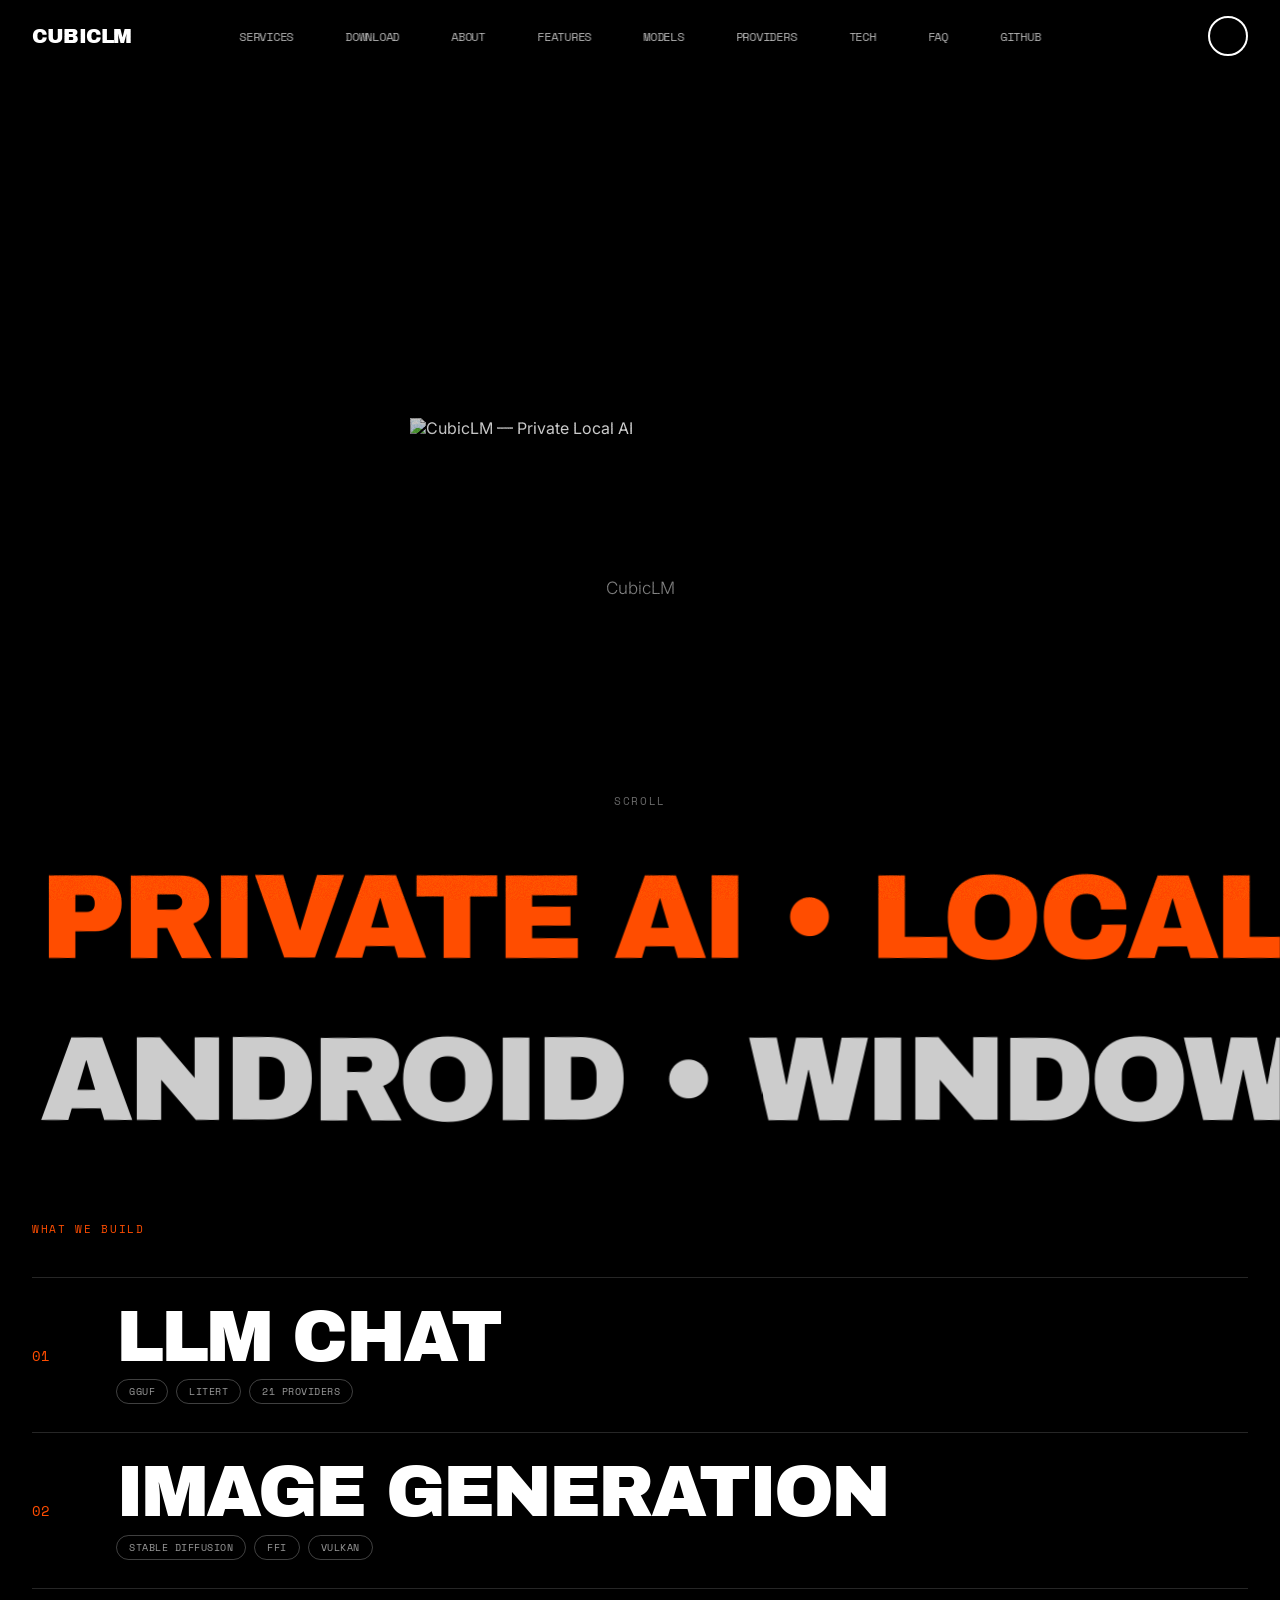
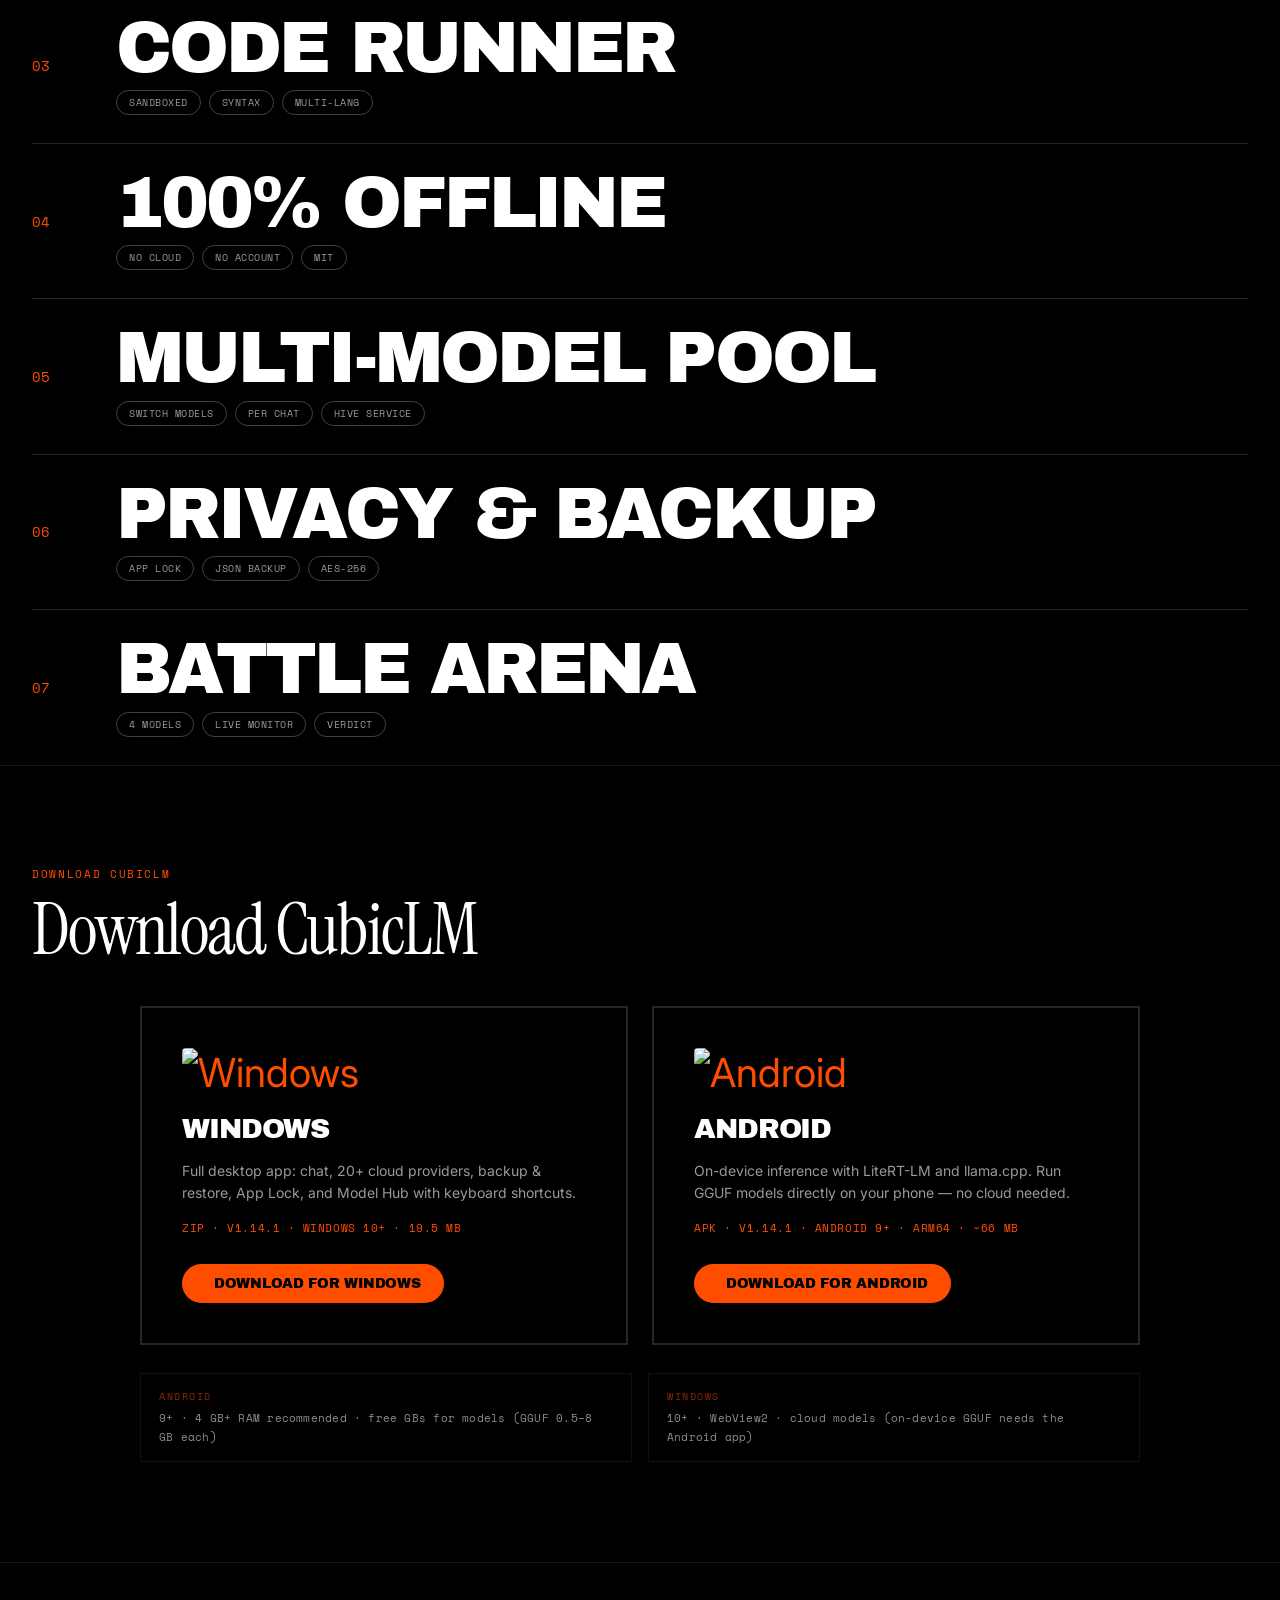
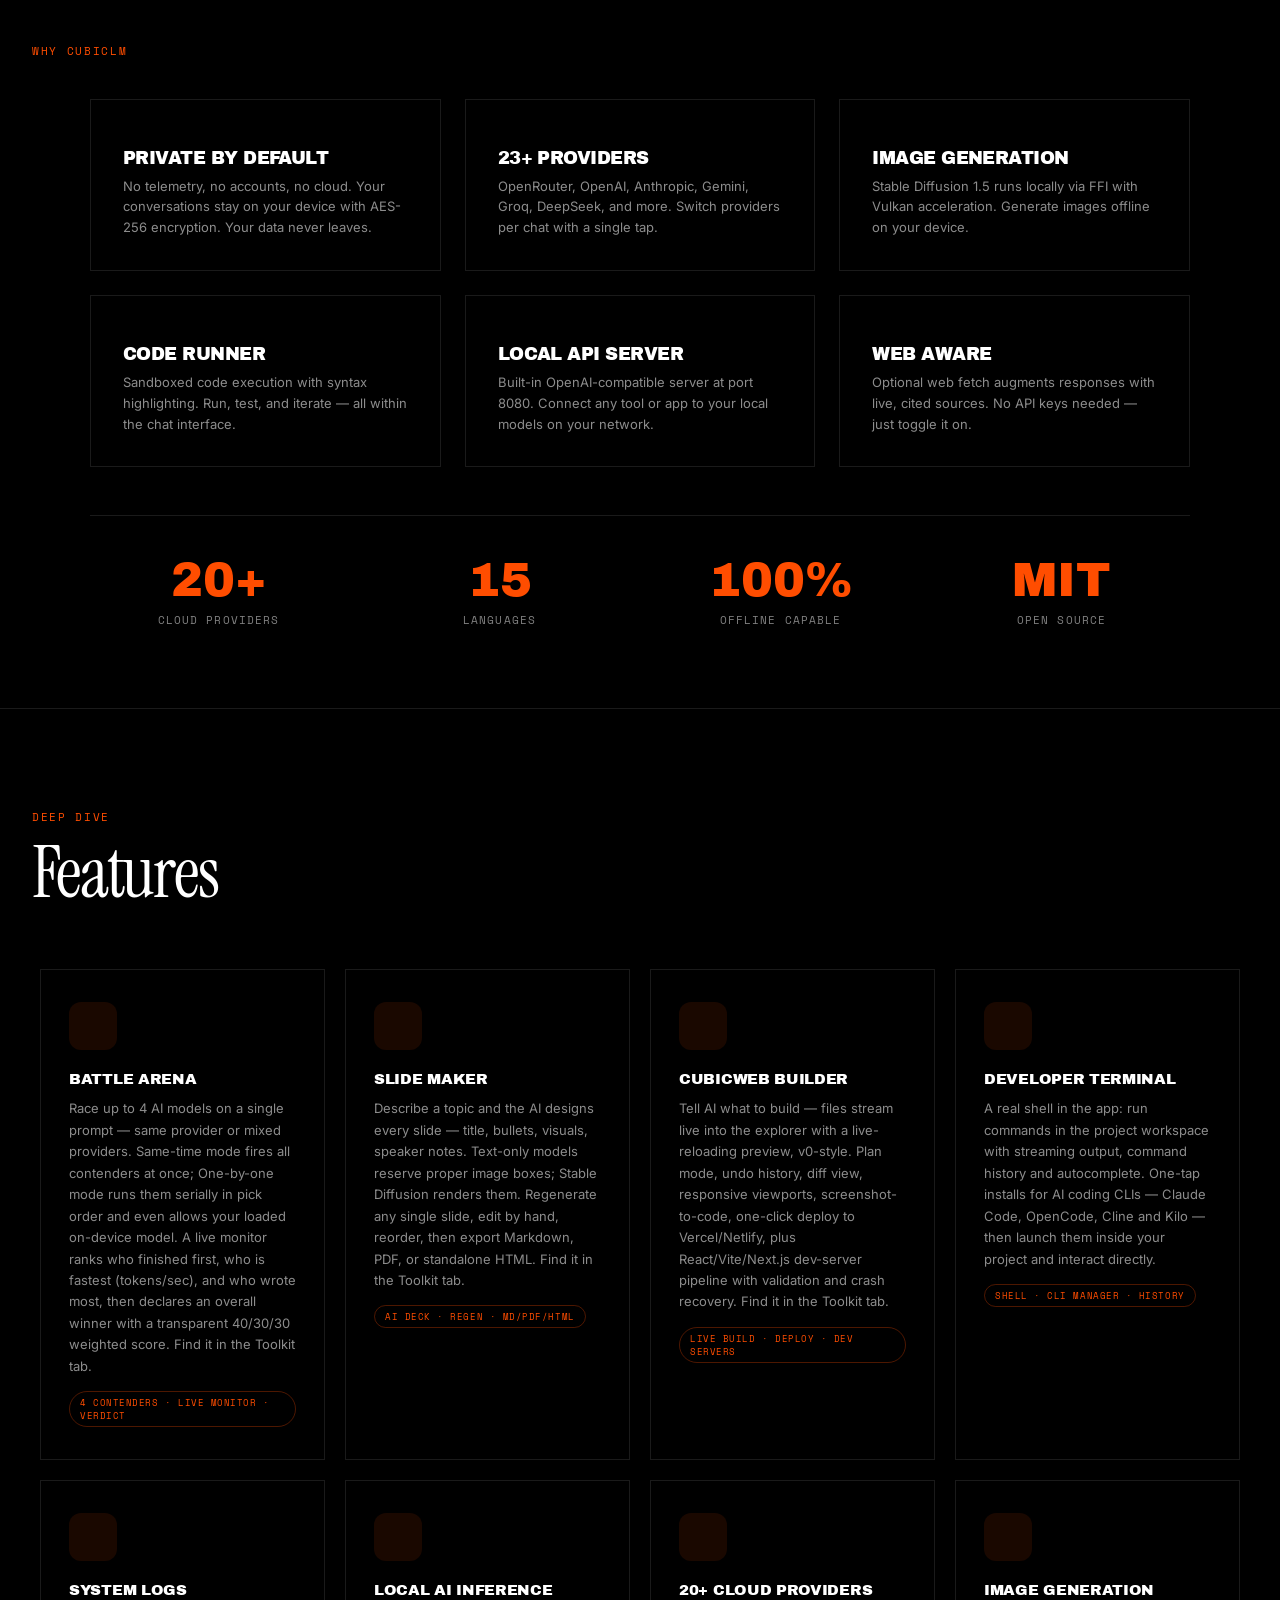
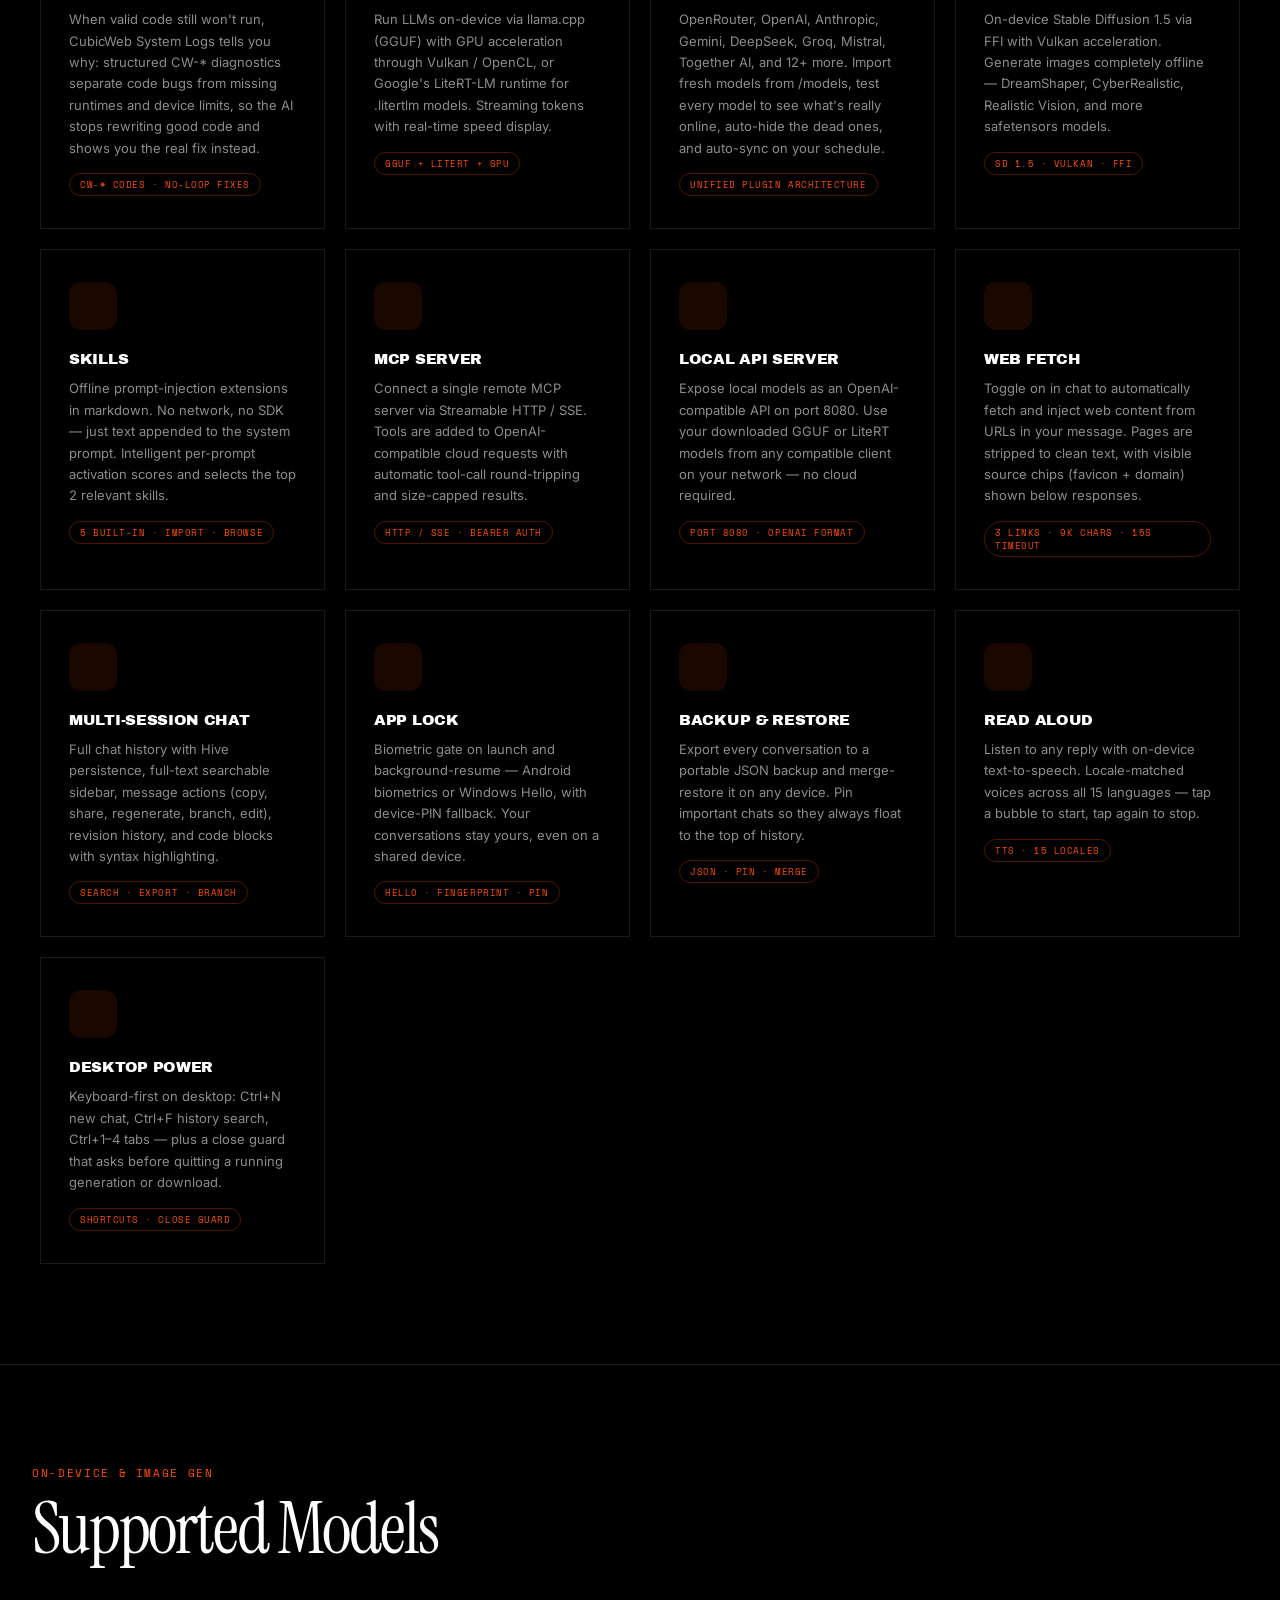
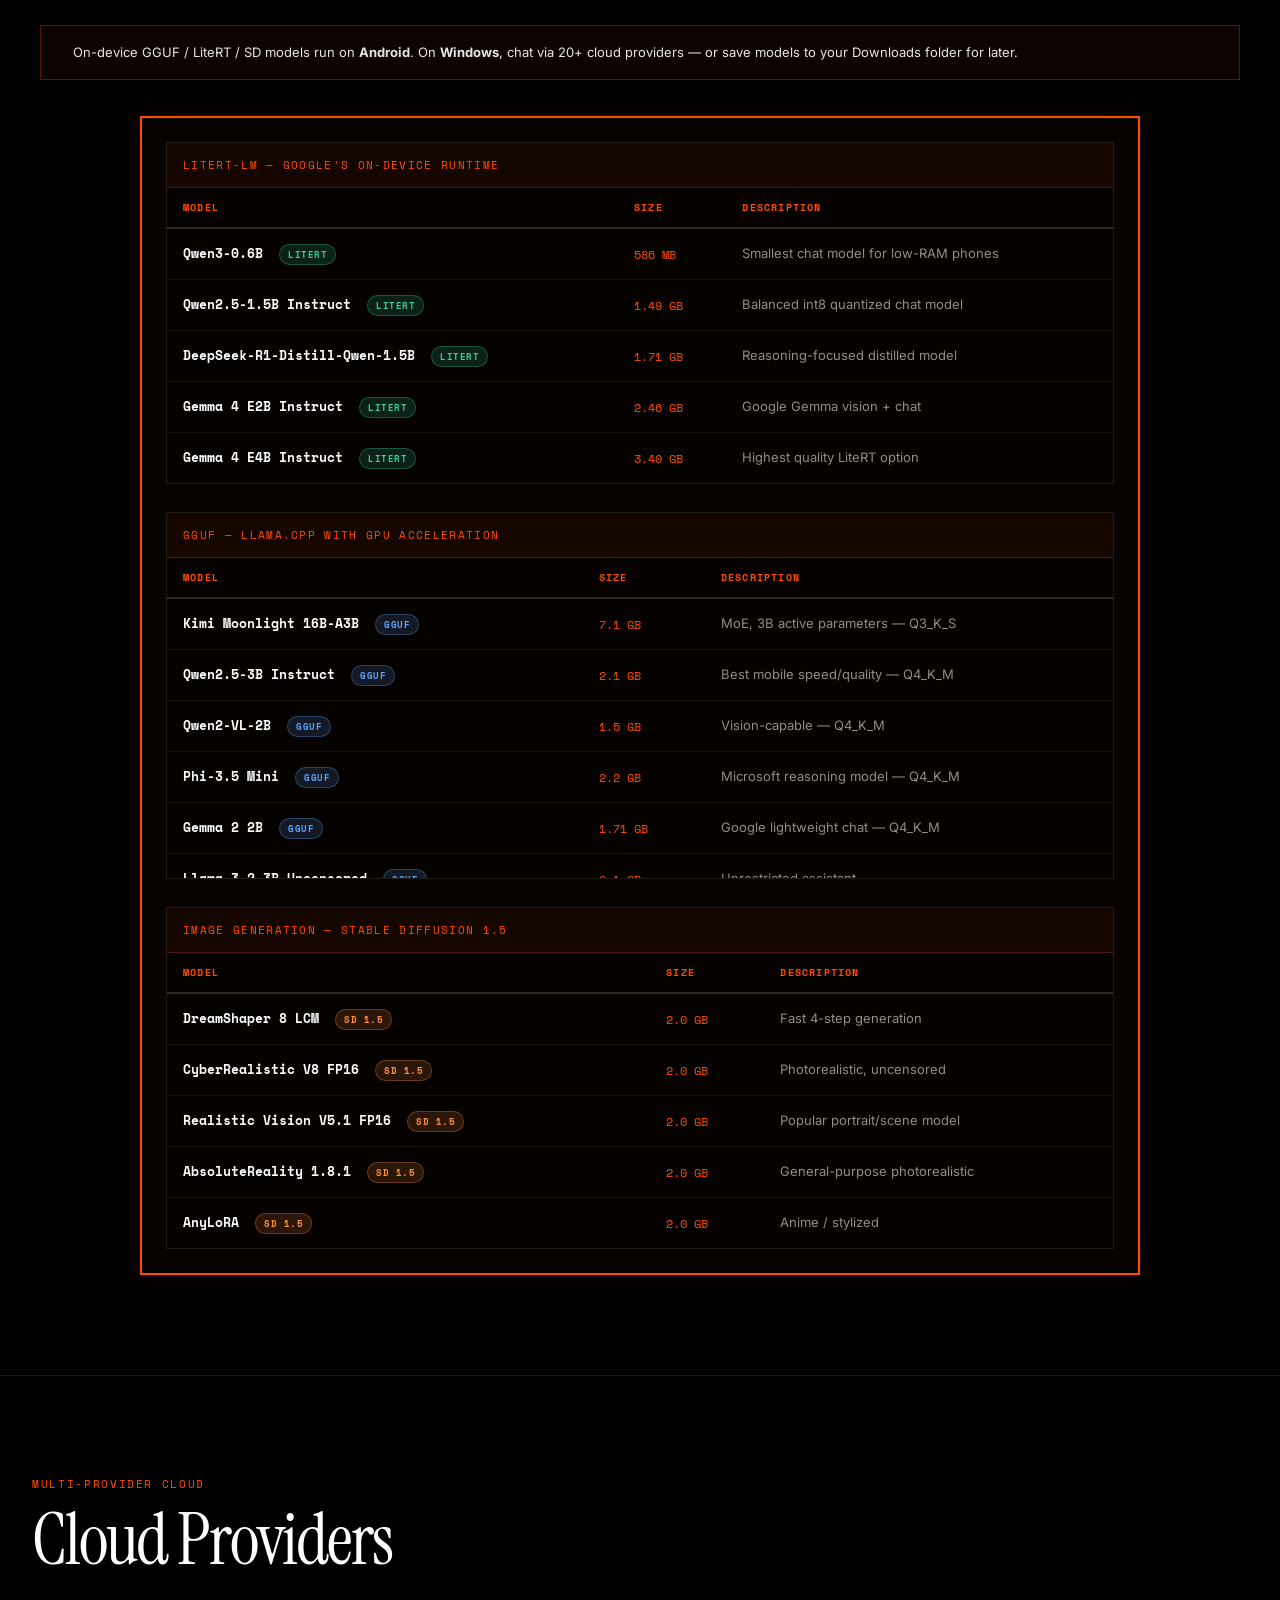
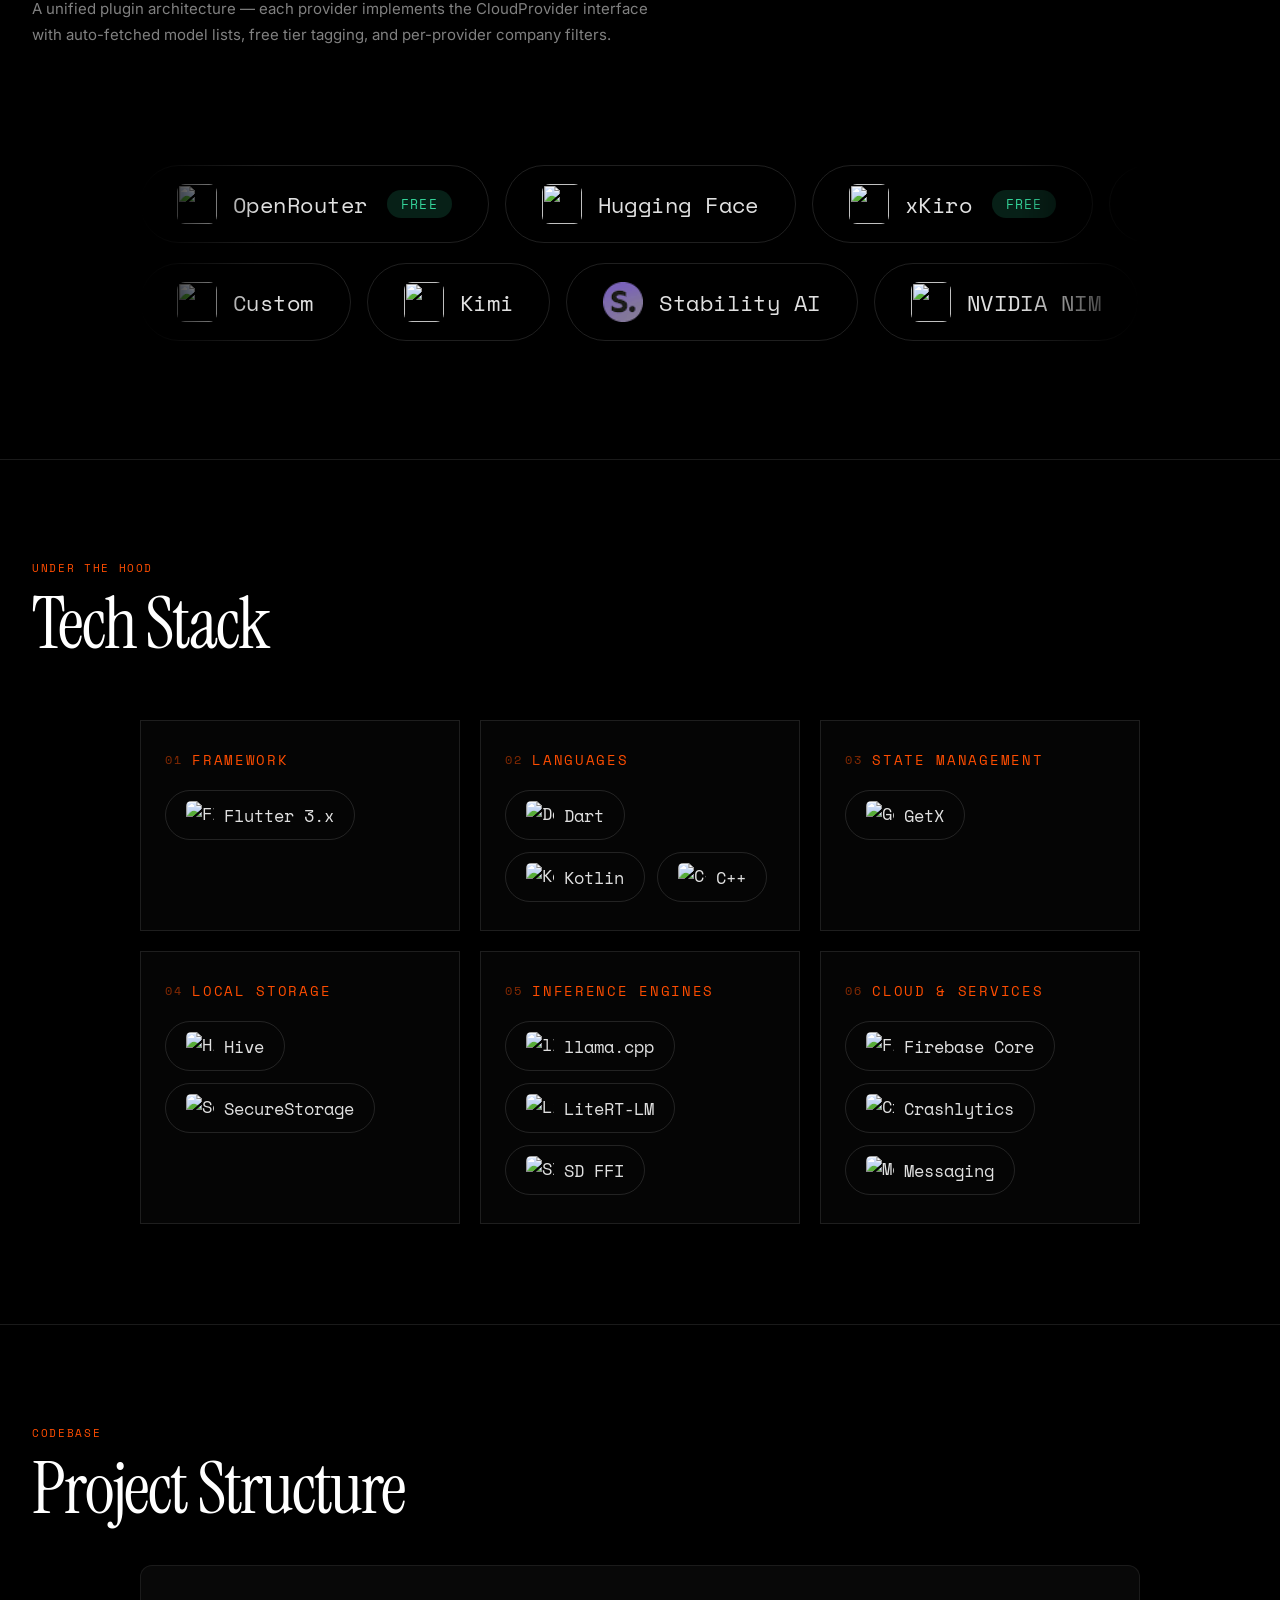
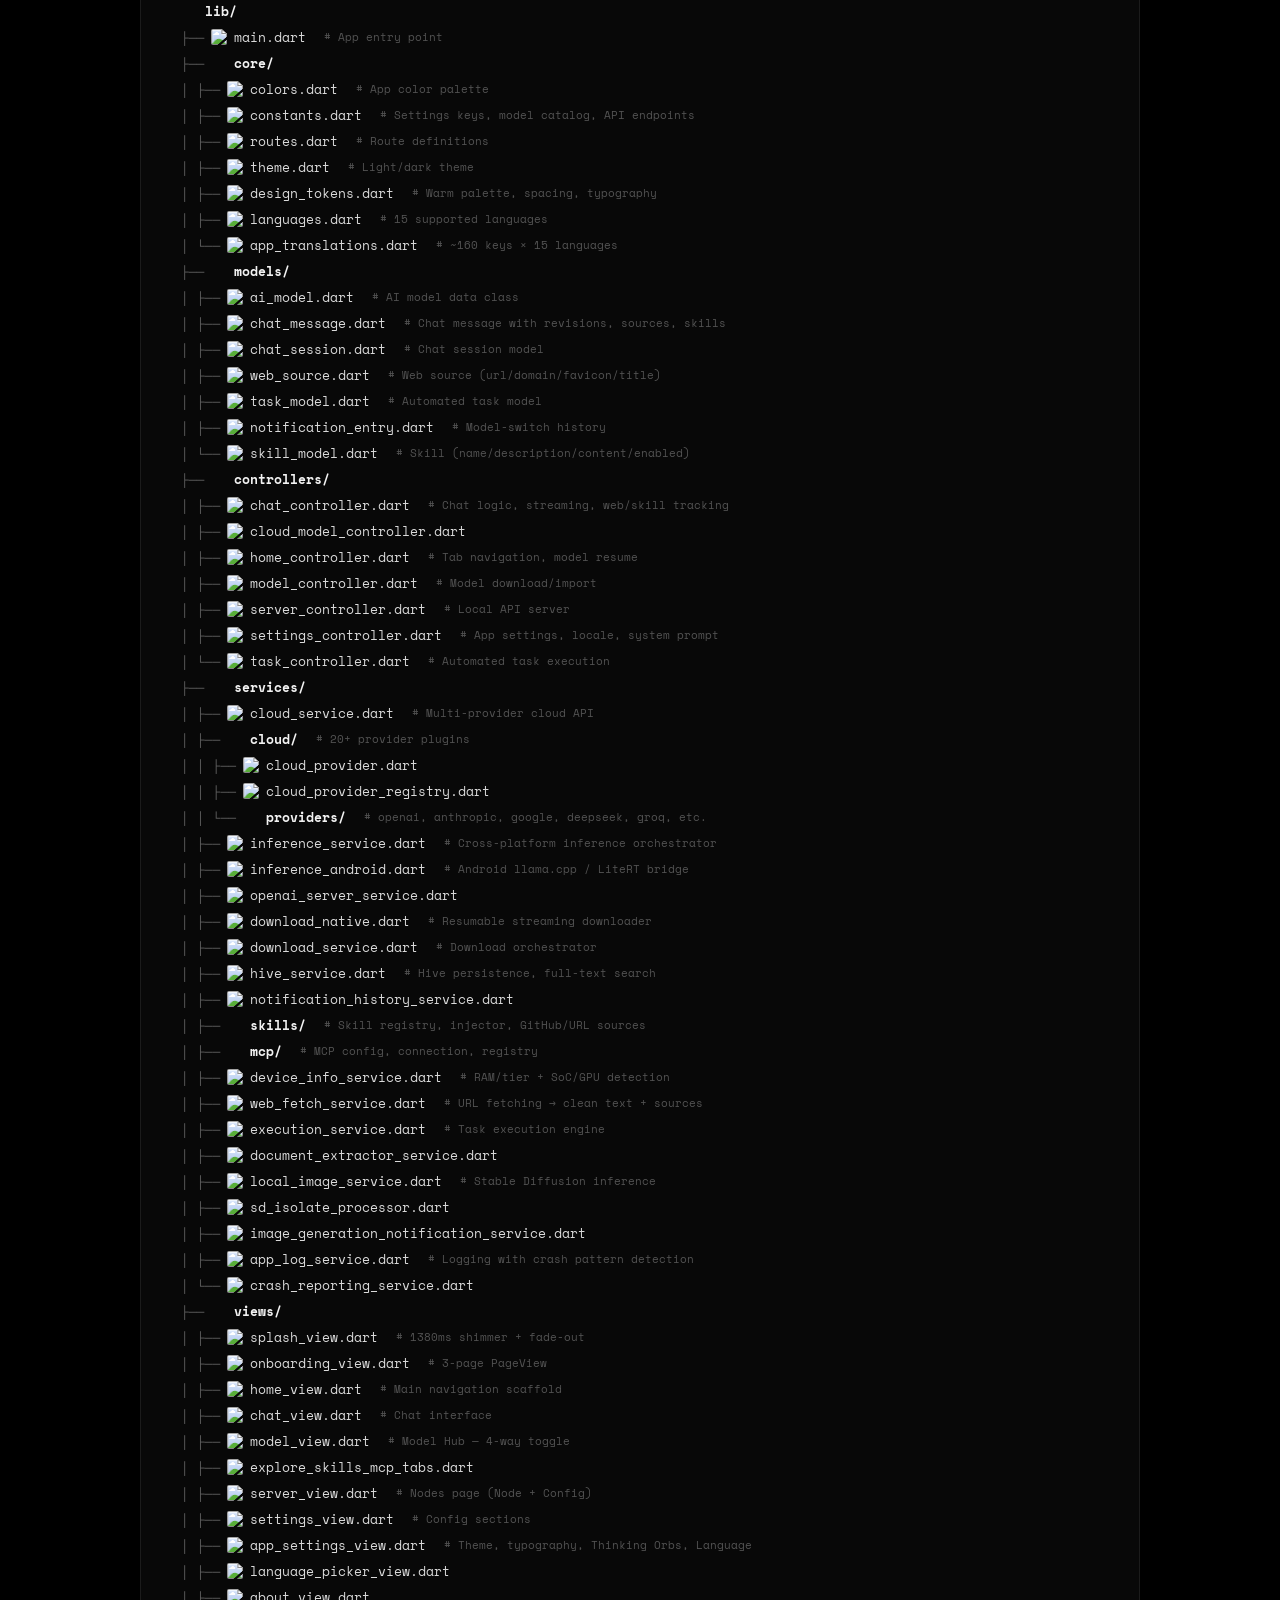
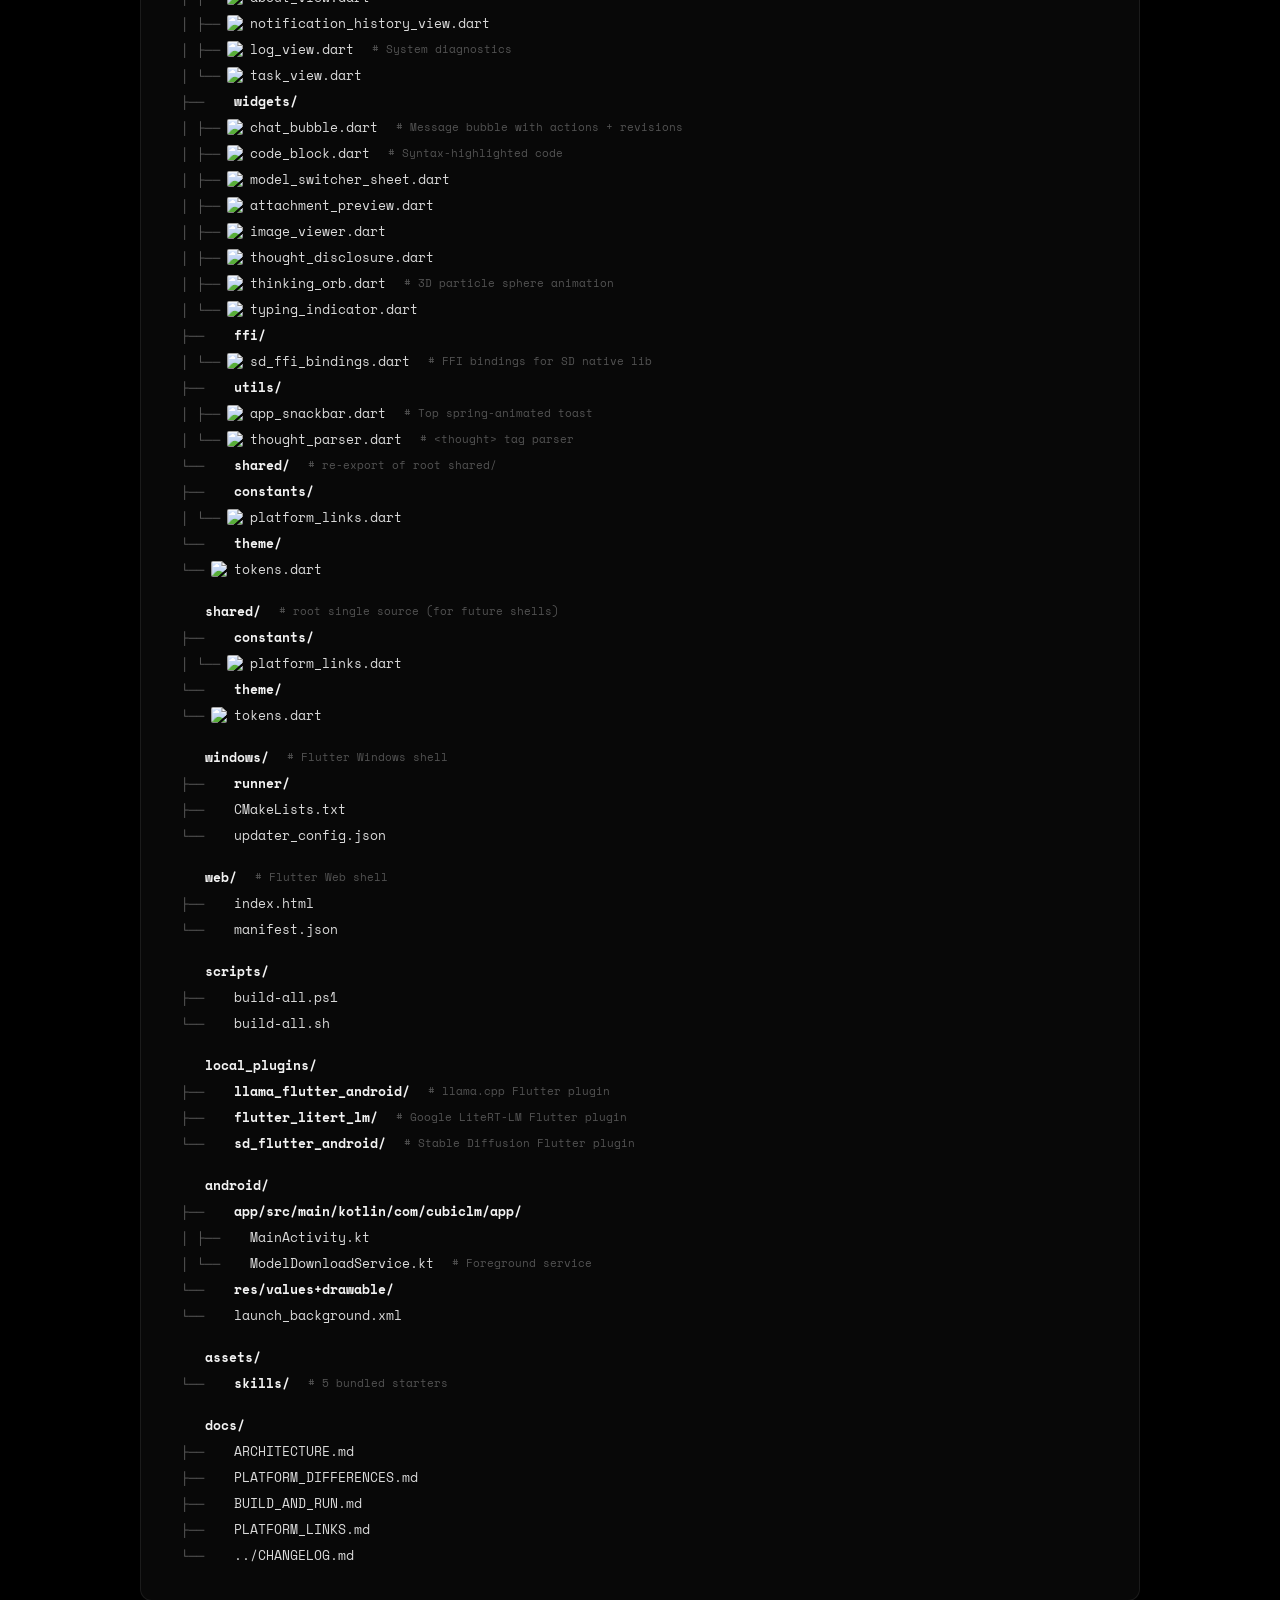
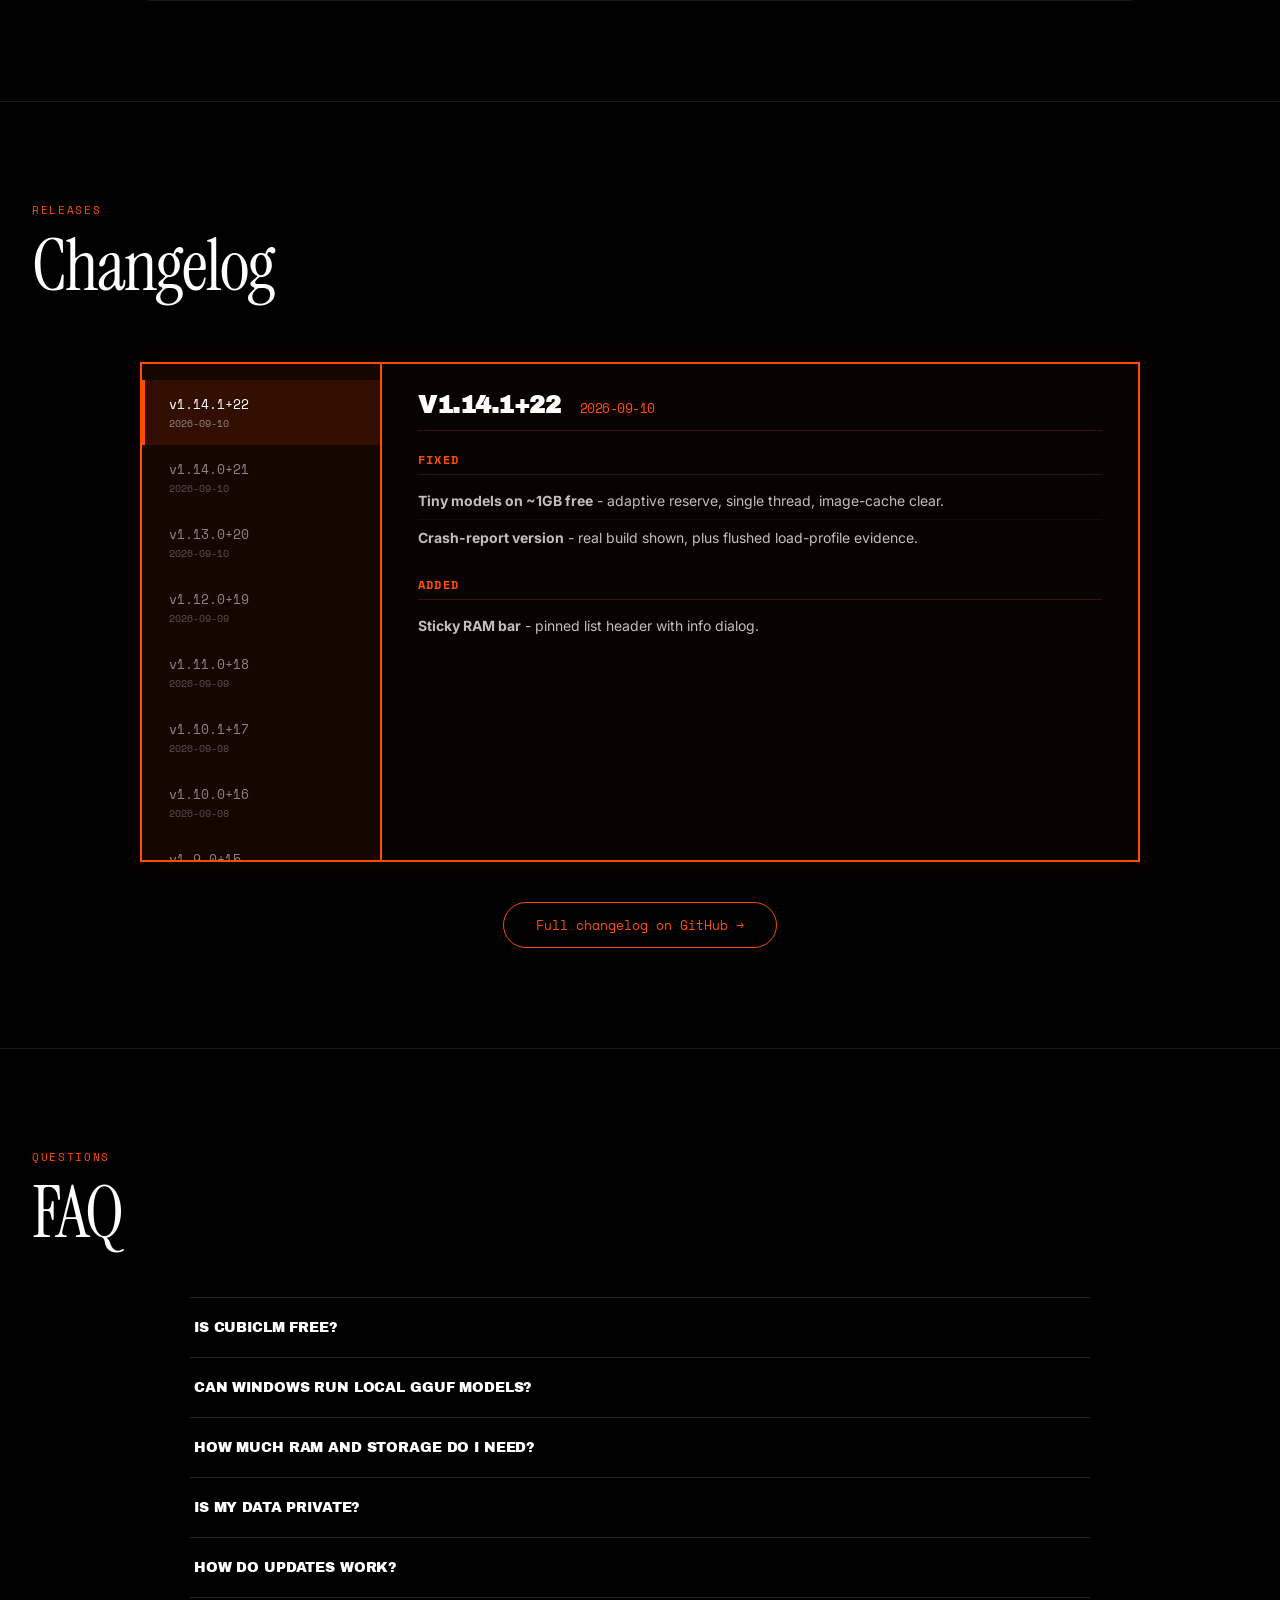
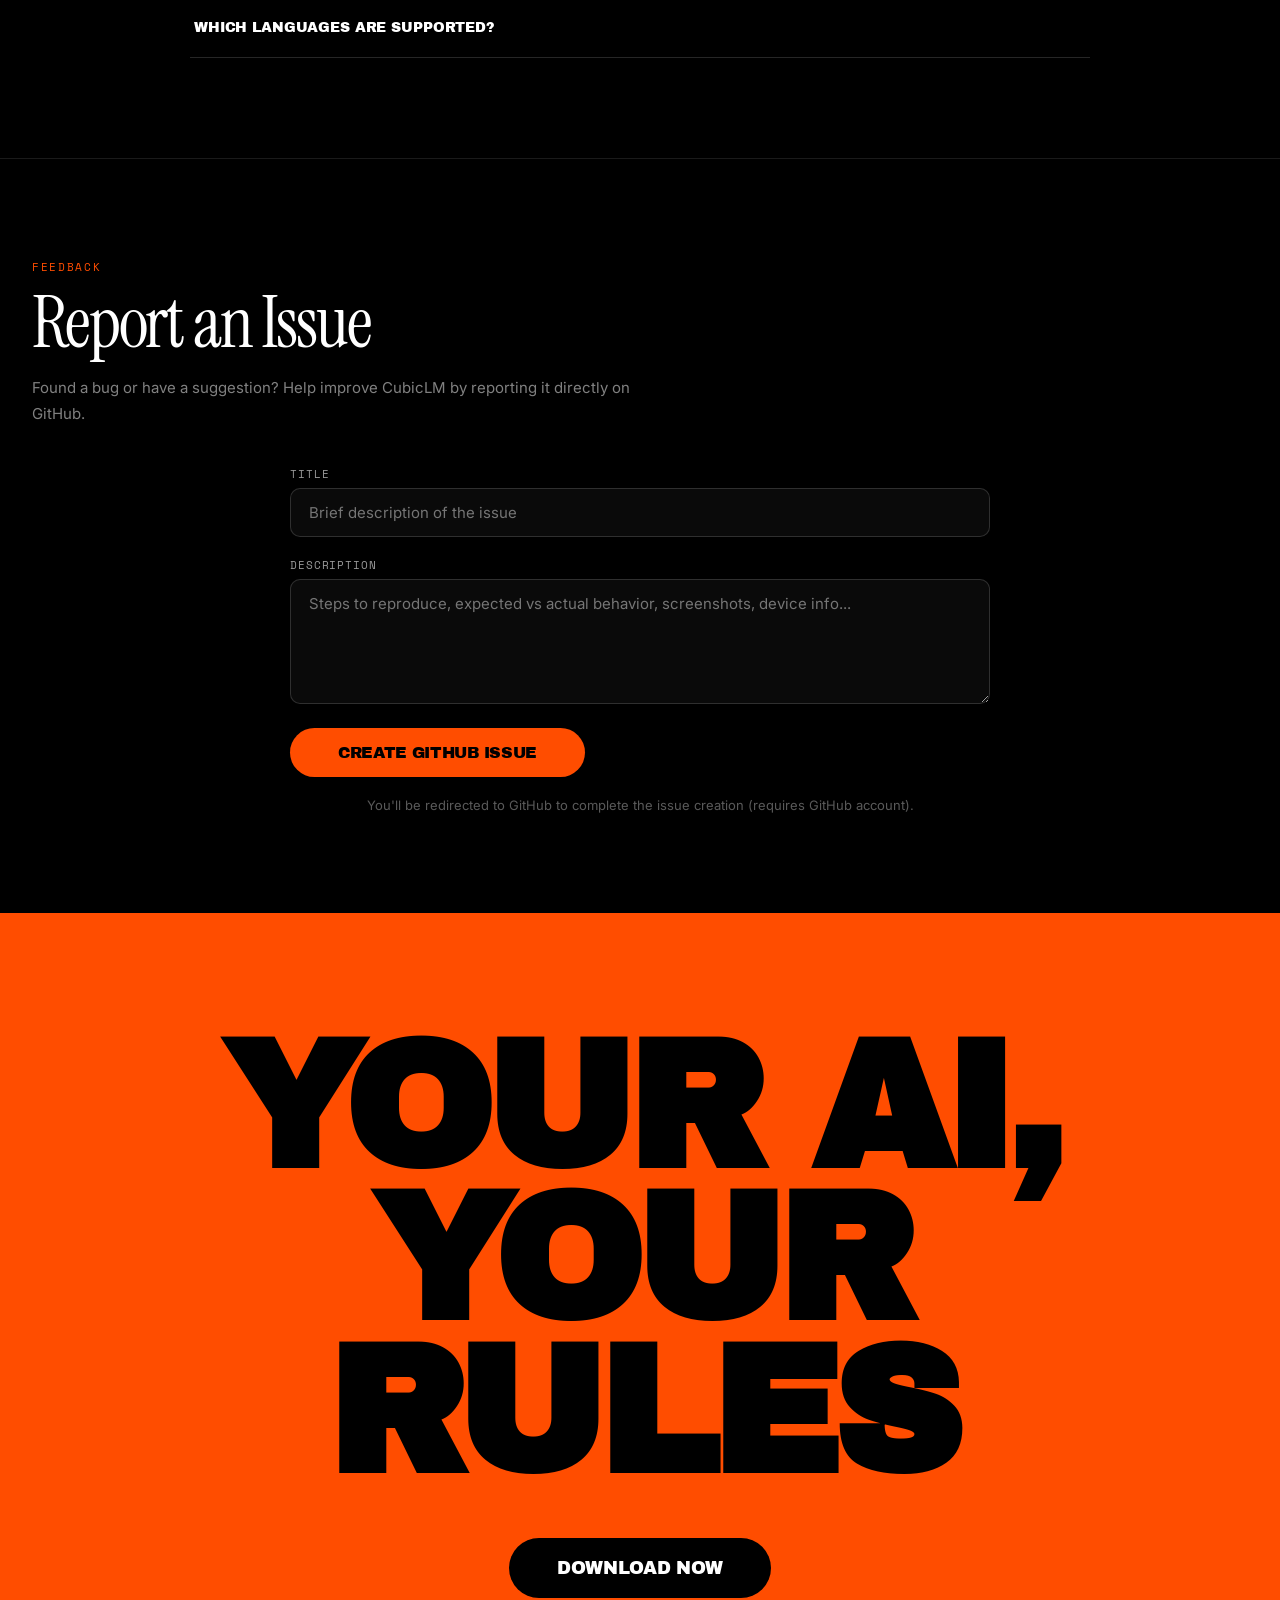
==== commit 14cb1410: "docs: website v1.14.1 links, sizes and changelog" ====
--- a/website/index.html
+++ b/website/index.html
@@ -206,19 +206,19 @@
   <div class="download-title">Download CubicLM</div>
   <div class="download-grid">
     <a 
-href="https://github.com/abir2afridi/CubicLM/releases/download/v1.14.0/cubiclm-v1.14.0-windows-x64.zip" download class="download-card">
+href="https://github.com/abir2afridi/CubicLM/releases/download/v1.14.1/cubiclm-v1.14.1-windows-x64.zip" download class="download-card">
       <div class="download-card-icon"><img src="https://img.icons8.com/?size=96&id=gXoJoyTtYXFg&format=png" alt="Windows" width="40" height="40" style="object-fit:contain;border-radius:4px"></div>
       <div class="download-card-title">Windows</div>
       <div class="download-card-desc">Full desktop app: chat, 20+ cloud providers, backup & restore, App Lock, and Model Hub with keyboard shortcuts.</div>
-      <div class="download-card-size">ZIP · v1.14.0 · Windows 10+ · 19.5 MB</div>
+      <div class="download-card-size">ZIP · v1.14.1 · Windows 10+ · 19.5 MB</div>
       <div class="download-card-btn"><i class="ri-download-line"></i> Download for Windows</div>
     </a>
     <a 
-href="https://github.com/abir2afridi/CubicLM/releases/download/v1.14.0/cubiclm-v1.14.0-arm64-v8a.apk" download class="download-card">
+href="https://github.com/abir2afridi/CubicLM/releases/download/v1.14.1/cubiclm-v1.14.1-arm64-v8a.apk" download class="download-card">
       <div class="download-card-icon"><img src="https://img.icons8.com/?size=96&id=P2AnGyiJxMpp&format=png" alt="Android" width="40" height="40" style="object-fit:contain;border-radius:4px"></div>
       <div class="download-card-title">Android</div>
       <div class="download-card-desc">On-device inference with LiteRT-LM and llama.cpp. Run GGUF models directly on your phone — no cloud needed.</div>
-      <div class="download-card-size">APK · v1.14.0 · Android 9+ · arm64 · ~66 MB</div>
+      <div class="download-card-size">APK · v1.14.1 · Android 9+ · arm64 · ~66 MB</div>
       <div class="download-card-btn"><i class="ri-download-line"></i> Download for Android</div>
     </a>
   </div>
@@ -789,7 +789,7 @@
   <div class="changelog-title">Changelog</div>
   <div class="changelog-box">
     <div class="changelog-tabs" id="changelog-tabs">
-      <button class="changelog-tab active" data-version="v1.14.0+21">v1.14.0+21 <span class="tab-date">2026-09-10</span></button><button class="changelog-tab" data-version="v1.13.0+20">v1.13.0+20 <span class="tab-date">2026-09-10</span></button><button class="changelog-tab" data-version="v1.12.0+19">v1.12.0+19 <span class="tab-date">2026-09-09</span></button><button class="changelog-tab" data-version="v1.11.0+18">v1.11.0+18 <span class="tab-date">2026-09-09</span></button><button class="changelog-tab" data-version="v1.10.1+17">v1.10.1+17 <span class="tab-date">2026-09-08</span></button>
+      <button class="changelog-tab active" data-version="v1.14.1+22">v1.14.1+22 <span class="tab-date">2026-09-10</span></button><button class="changelog-tab" data-version="v1.14.0+21">v1.14.0+21 <span class="tab-date">2026-09-10</span></button><button class="changelog-tab" data-version="v1.13.0+20">v1.13.0+20 <span class="tab-date">2026-09-10</span></button><button class="changelog-tab" data-version="v1.12.0+19">v1.12.0+19 <span class="tab-date">2026-09-09</span></button><button class="changelog-tab" data-version="v1.11.0+18">v1.11.0+18 <span class="tab-date">2026-09-09</span></button><button class="changelog-tab" data-version="v1.10.1+17">v1.10.1+17 <span class="tab-date">2026-09-08</span></button>
       <button class="changelog-tab" data-version="v1.10.0+16">v1.10.0+16 <span class="tab-date">2026-09-08</span></button>
       <button class="changelog-tab" data-version="v1.9.0+15">v1.9.0+15 <span class="tab-date">2026-09-07</span></button>
       <button class="changelog-tab" data-version="v1.8.1+14">v1.8.1+14 <span class="tab-date">2026-09-05</span></button>
@@ -806,7 +806,7 @@
       <button class="changelog-tab" data-version="v1.0.0">v1.0.0 <span class="tab-date">2026-08-01</span></button>
     </div>
     <div class="changelog-panel">
-      <div class="changelog-detail" id="changelog-v1.14.0+21"><h3>v1.14.0+21 <span class="changelog-date">2026-09-10</span></h3><h4>Added</h4><ul><li><strong>Standalone Toolkit page</strong> - Battle Arena and Slide Maker in their own nav tab.</li><li><strong>Combined build-setup switcher</strong> - Framework, Component and Design as tabs in one sheet.</li></ul><h4>Fixed</h4><ul><li><strong>Low-RAM GGUF loads</strong> - pool eviction, thread clamps and reduced retry for 4GB phones.</li></ul><h4>Changed</h4><ul><li><strong>Runtime adapters split per framework</strong> - isolated validation and dev args.</li></ul></div><div class="changelog-detail" id="changelog-v1.13.0+20" style="display:none"><h3>v1.13.0+20 <span class="changelog-date">2026-09-10</span></h3><h4>Added</h4><ul><li><strong>Streaming upgrades</strong> - thought/answer streaming, prompt templates, multi-select, context bars.</li><li><strong>Asset browser, projects, artifacts and RAG</strong> - builder configuration and project init.</li></ul><h4>Fixed</h4><ul><li><strong>GGUF load validation</strong> - truncated files caught before native load.</li><li><strong>Chat crash guards and preview layout</strong> - artifact guard, sidebar init, overflow fixes.</li><li><strong>Vision error UX</strong> - helpful message for non-vision models.</li></ul></div><div class="changelog-detail" id="changelog-v1.12.0+19" style="display:none"><h3>v1.12.0+19 <span class="changelog-date">2026-09-09</span></h3><h4>Added</h4><ul><li><strong>Intelligent code editing</strong> — ghost text, inline AI edits, diff review, @mentions.</li><li><strong>Studio preview</strong> — browser header, resizable viewport, version timeline.</li></ul><h4>Fixed</h4><ul><li><strong>Silent model-load death</strong> — service declared, native errors surface, kill-proof breadcrumb.</li><li><strong>Engine isolation</strong> — GGUF/LiteRT separated.</li></ul></div><div class="changelog-detail" id="changelog-v1.11.0+18" style="display:none"><h3>v1.11.0+18 <span class="changelog-date">2026-09-09</span></h3><h4>Added</h4><ul><li><strong>Direct device export</strong> — system Save dialog, no share sheet needed.</li><li><strong>Visual edit, fork, screenshot, live timeline</strong> in CubicWeb Builder.</li><li><strong>Framework guard + export-zip recovery</strong> instead of dead ends.</li></ul><h4>Fixed</h4><ul><li><strong>KV overflow, decode failures, truncation</strong> now recover or block honestly.</li></ul></div><div class="changelog-detail" id="changelog-v1.10.1+17" style="display:none">
+      <div class="changelog-detail" id="changelog-v1.14.1+22"><h3>v1.14.1+22 <span class="changelog-date">2026-09-10</span></h3><h4>Fixed</h4><ul><li><strong>Tiny models on ~1GB free</strong> - adaptive reserve, single thread, image-cache clear.</li><li><strong>Crash-report version</strong> - real build shown, plus flushed load-profile evidence.</li></ul><h4>Added</h4><ul><li><strong>Sticky RAM bar</strong> - pinned list header with info dialog.</li></ul></div><div class="changelog-detail" id="changelog-v1.14.0+21" style="display:none"><h3>v1.14.0+21 <span class="changelog-date">2026-09-10</span></h3><h4>Added</h4><ul><li><strong>Standalone Toolkit page</strong> - Battle Arena and Slide Maker in their own nav tab.</li><li><strong>Combined build-setup switcher</strong> - Framework, Component and Design as tabs in one sheet.</li></ul><h4>Fixed</h4><ul><li><strong>Low-RAM GGUF loads</strong> - pool eviction, thread clamps and reduced retry for 4GB phones.</li></ul><h4>Changed</h4><ul><li><strong>Runtime adapters split per framework</strong> - isolated validation and dev args.</li></ul></div><div class="changelog-detail" id="changelog-v1.13.0+20" style="display:none"><h3>v1.13.0+20 <span class="changelog-date">2026-09-10</span></h3><h4>Added</h4><ul><li><strong>Streaming upgrades</strong> - thought/answer streaming, prompt templates, multi-select, context bars.</li><li><strong>Asset browser, projects, artifacts and RAG</strong> - builder configuration and project init.</li></ul><h4>Fixed</h4><ul><li><strong>GGUF load validation</strong> - truncated files caught before native load.</li><li><strong>Chat crash guards and preview layout</strong> - artifact guard, sidebar init, overflow fixes.</li><li><strong>Vision error UX</strong> - helpful message for non-vision models.</li></ul></div><div class="changelog-detail" id="changelog-v1.12.0+19" style="display:none"><h3>v1.12.0+19 <span class="changelog-date">2026-09-09</span></h3><h4>Added</h4><ul><li><strong>Intelligent code editing</strong> — ghost text, inline AI edits, diff review, @mentions.</li><li><strong>Studio preview</strong> — browser header, resizable viewport, version timeline.</li></ul><h4>Fixed</h4><ul><li><strong>Silent model-load death</strong> — service declared, native errors surface, kill-proof breadcrumb.</li><li><strong>Engine isolation</strong> — GGUF/LiteRT separated.</li></ul></div><div class="changelog-detail" id="changelog-v1.11.0+18" style="display:none"><h3>v1.11.0+18 <span class="changelog-date">2026-09-09</span></h3><h4>Added</h4><ul><li><strong>Direct device export</strong> — system Save dialog, no share sheet needed.</li><li><strong>Visual edit, fork, screenshot, live timeline</strong> in CubicWeb Builder.</li><li><strong>Framework guard + export-zip recovery</strong> instead of dead ends.</li></ul><h4>Fixed</h4><ul><li><strong>KV overflow, decode failures, truncation</strong> now recover or block honestly.</li></ul></div><div class="changelog-detail" id="changelog-v1.10.1+17" style="display:none">
         <h3>v1.10.1+17 <span class="changelog-date">2026-09-08</span></h3>
         <h4>Fixed</h4>
         <ul>
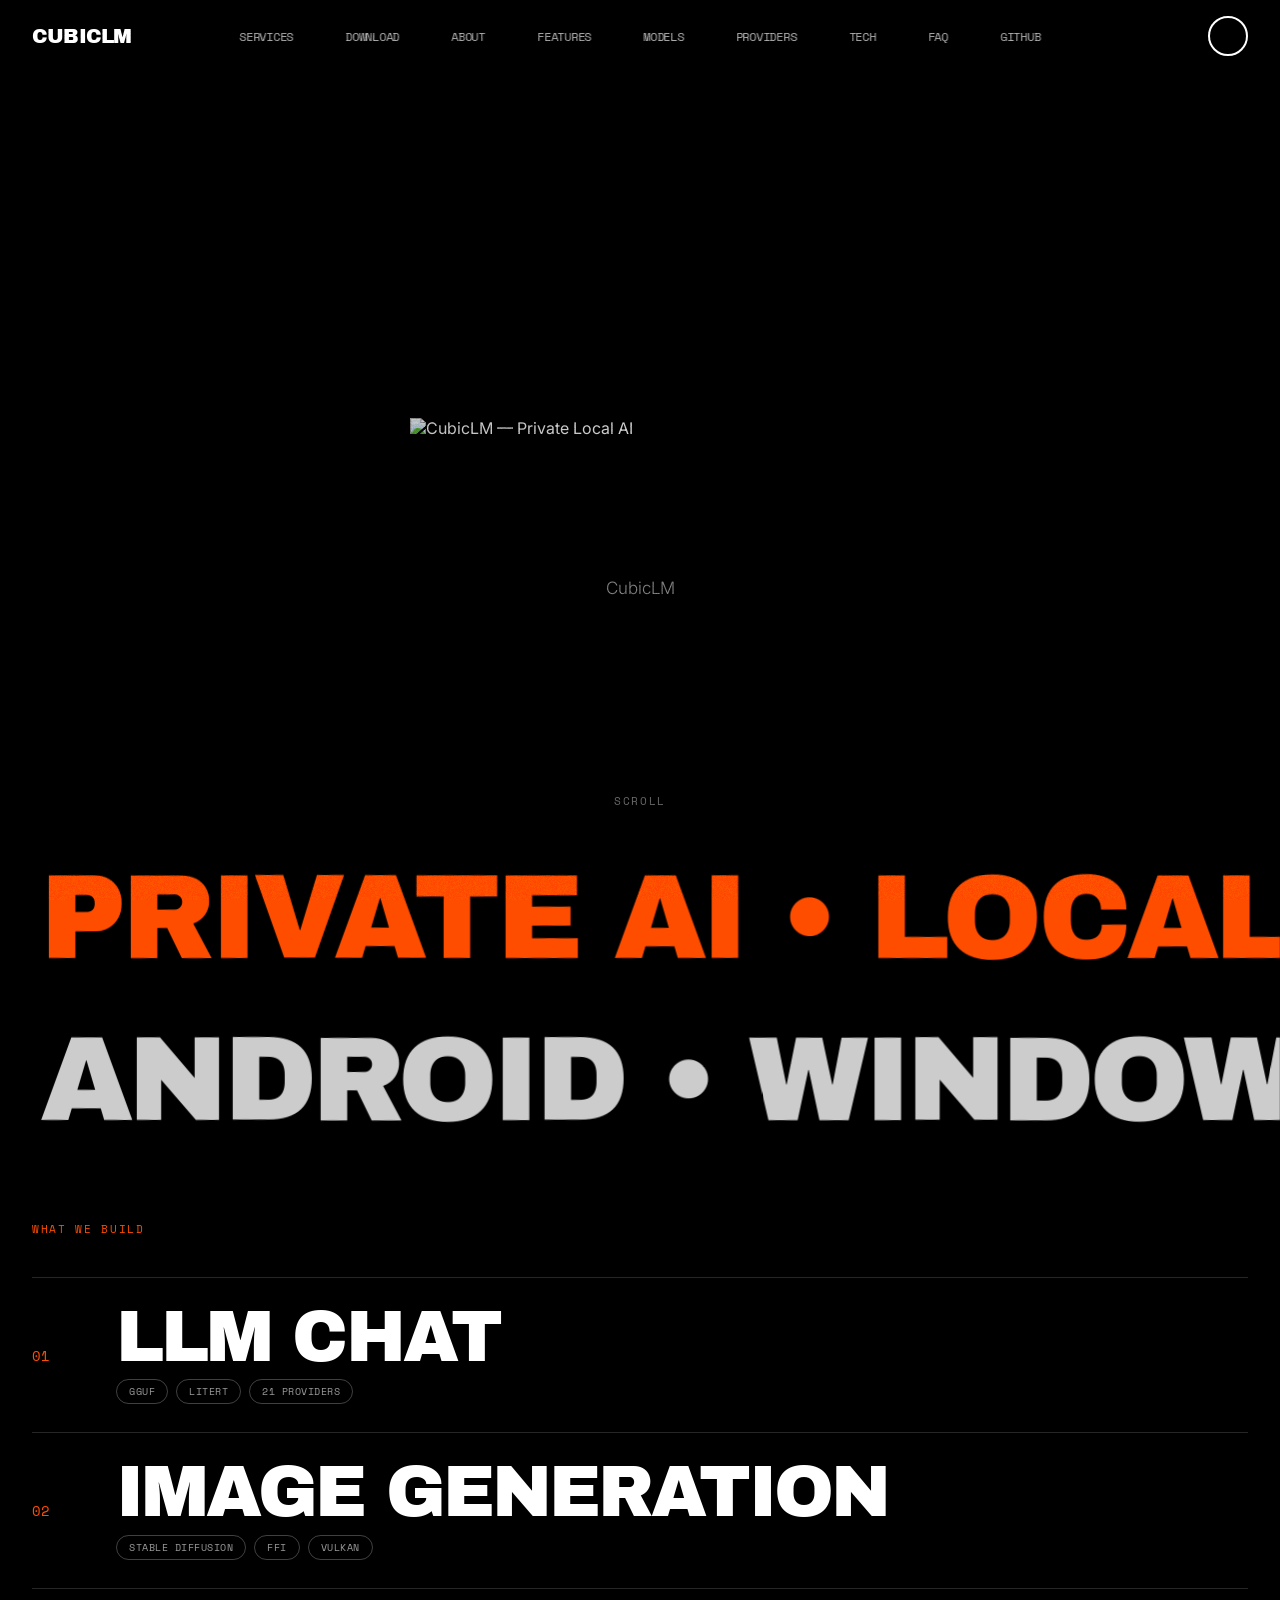
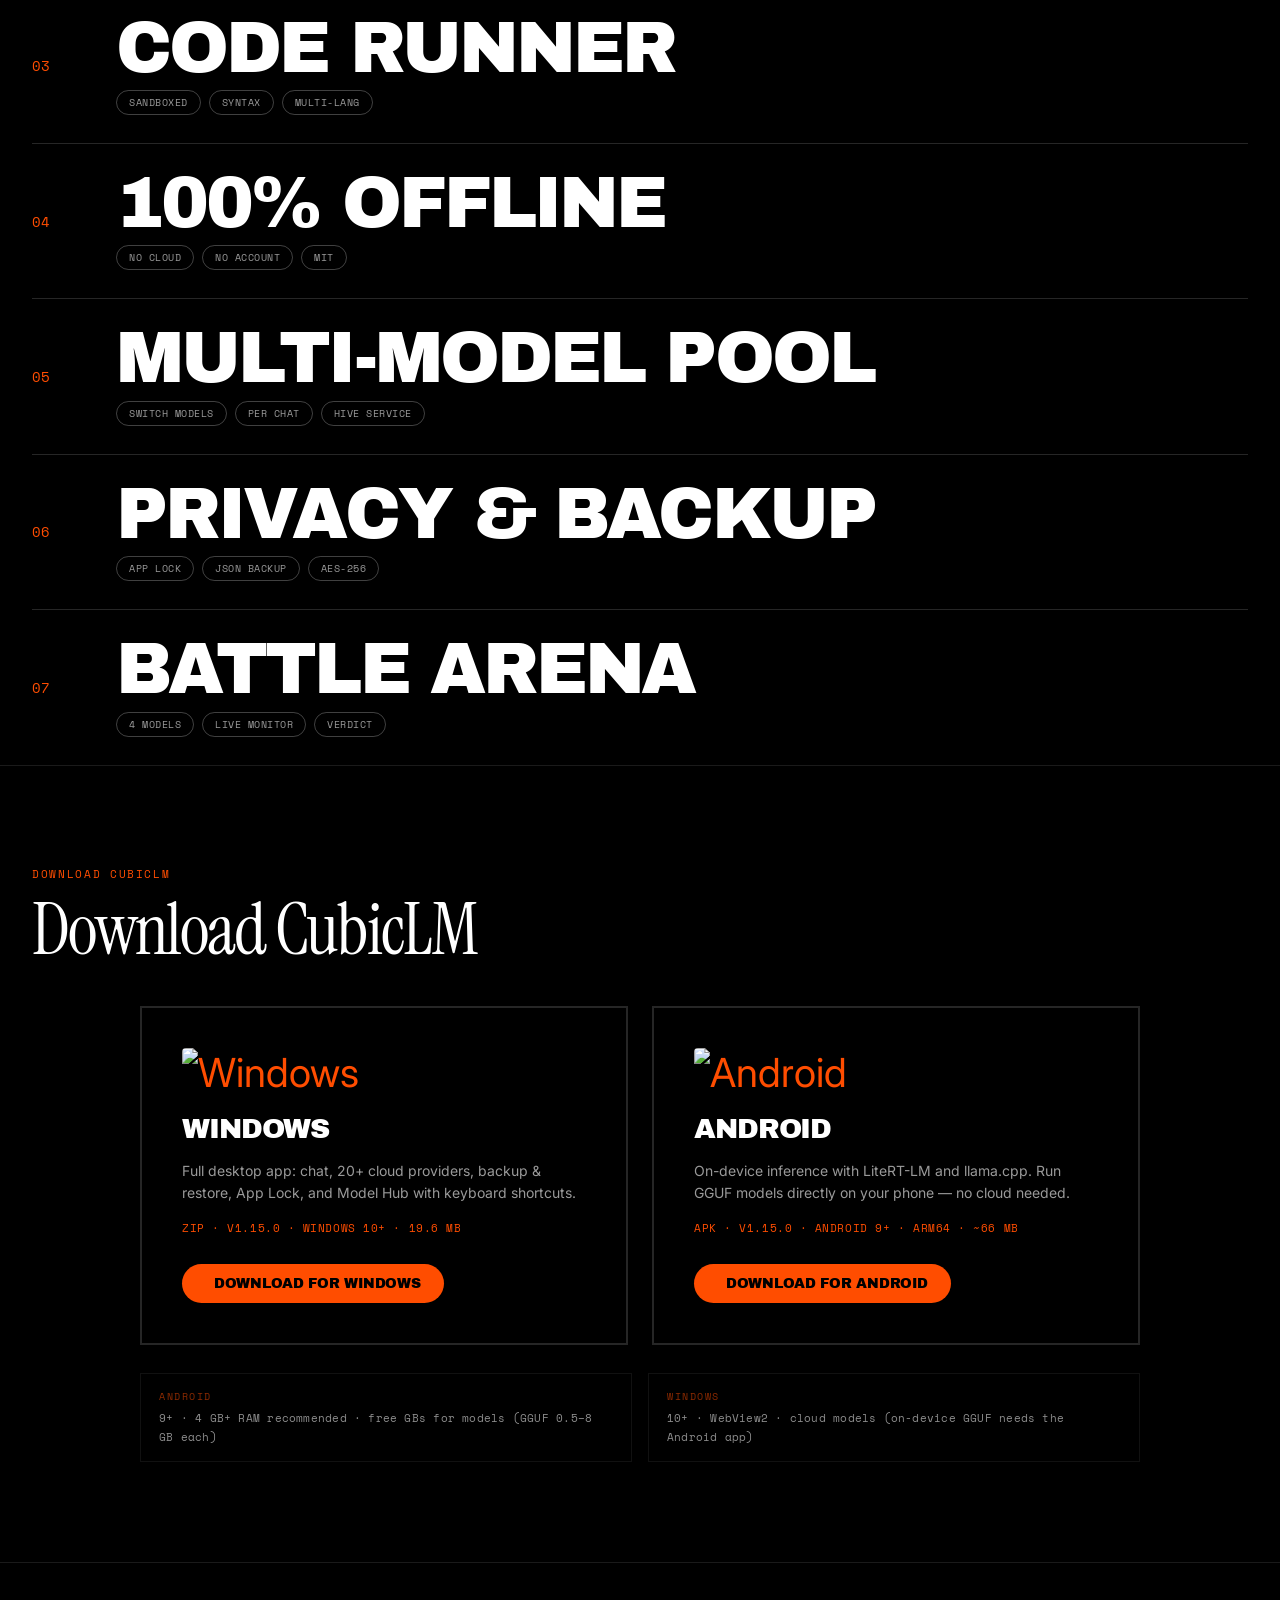
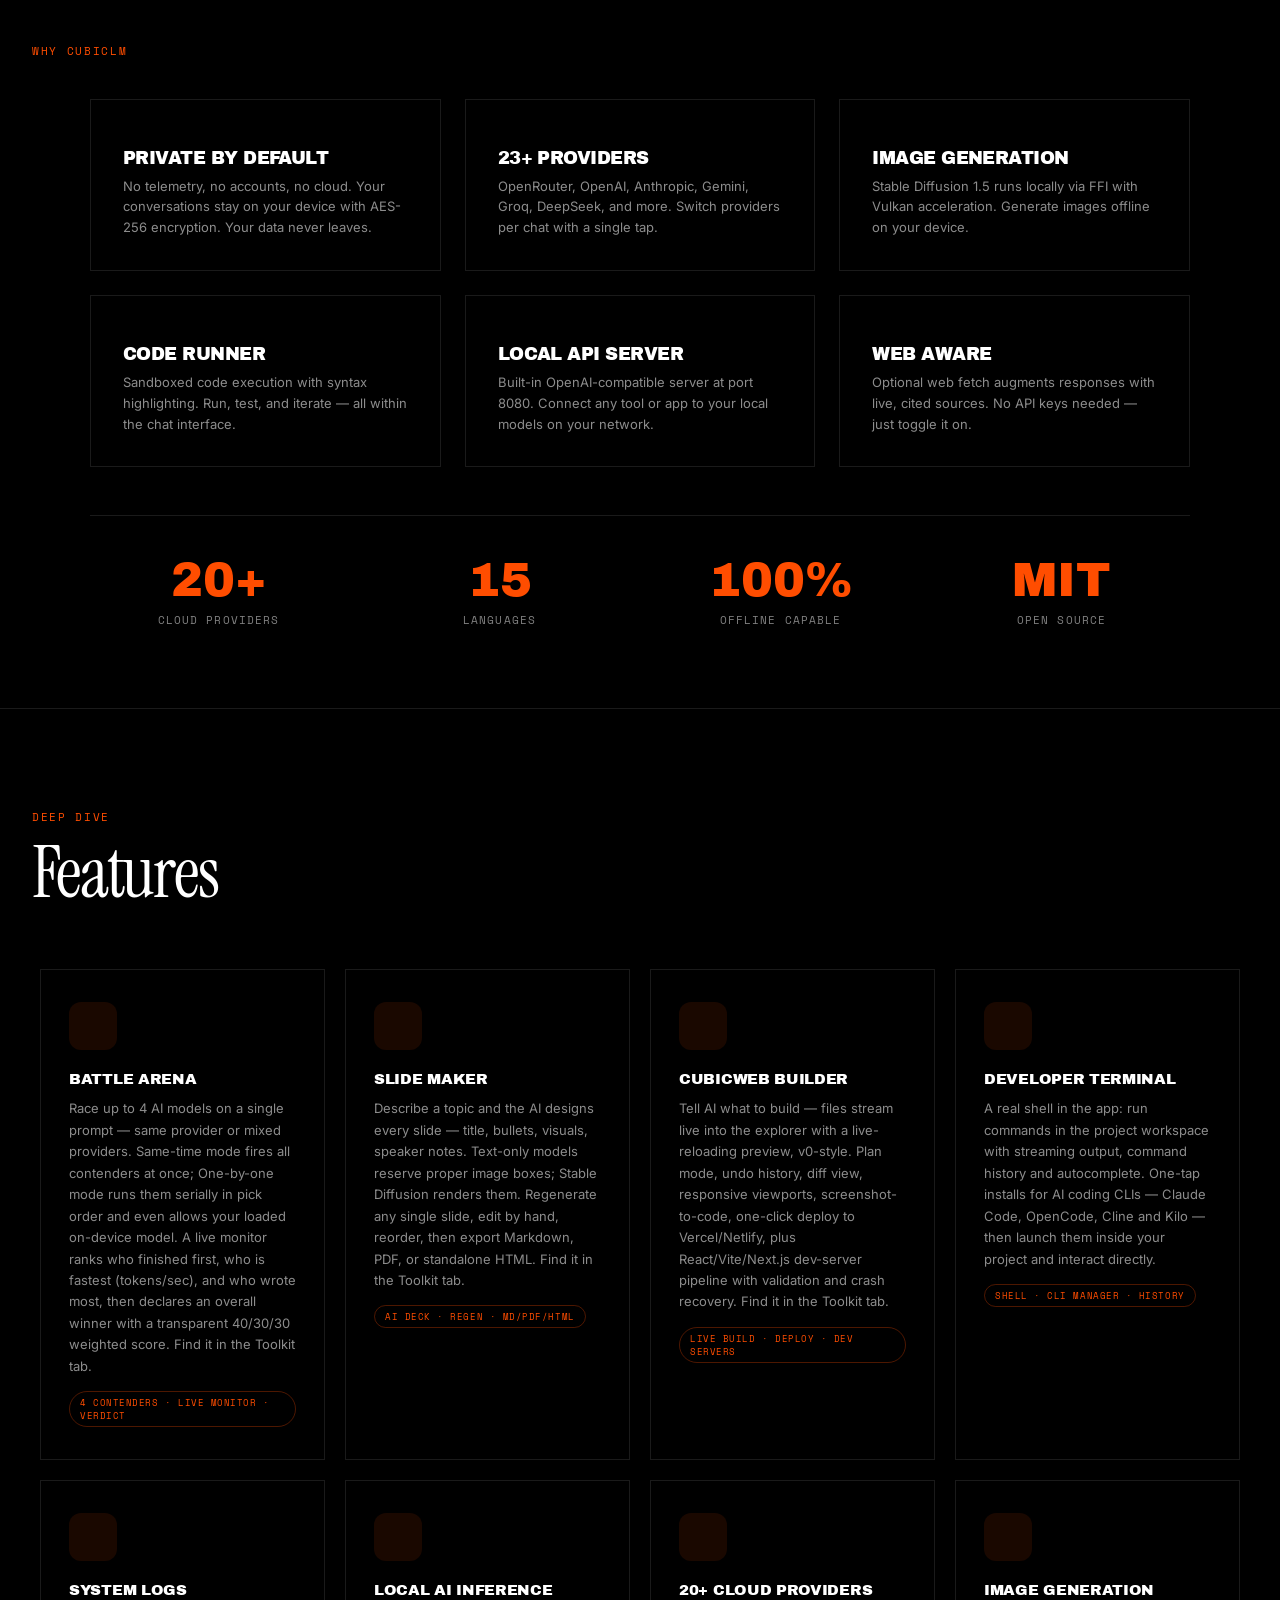
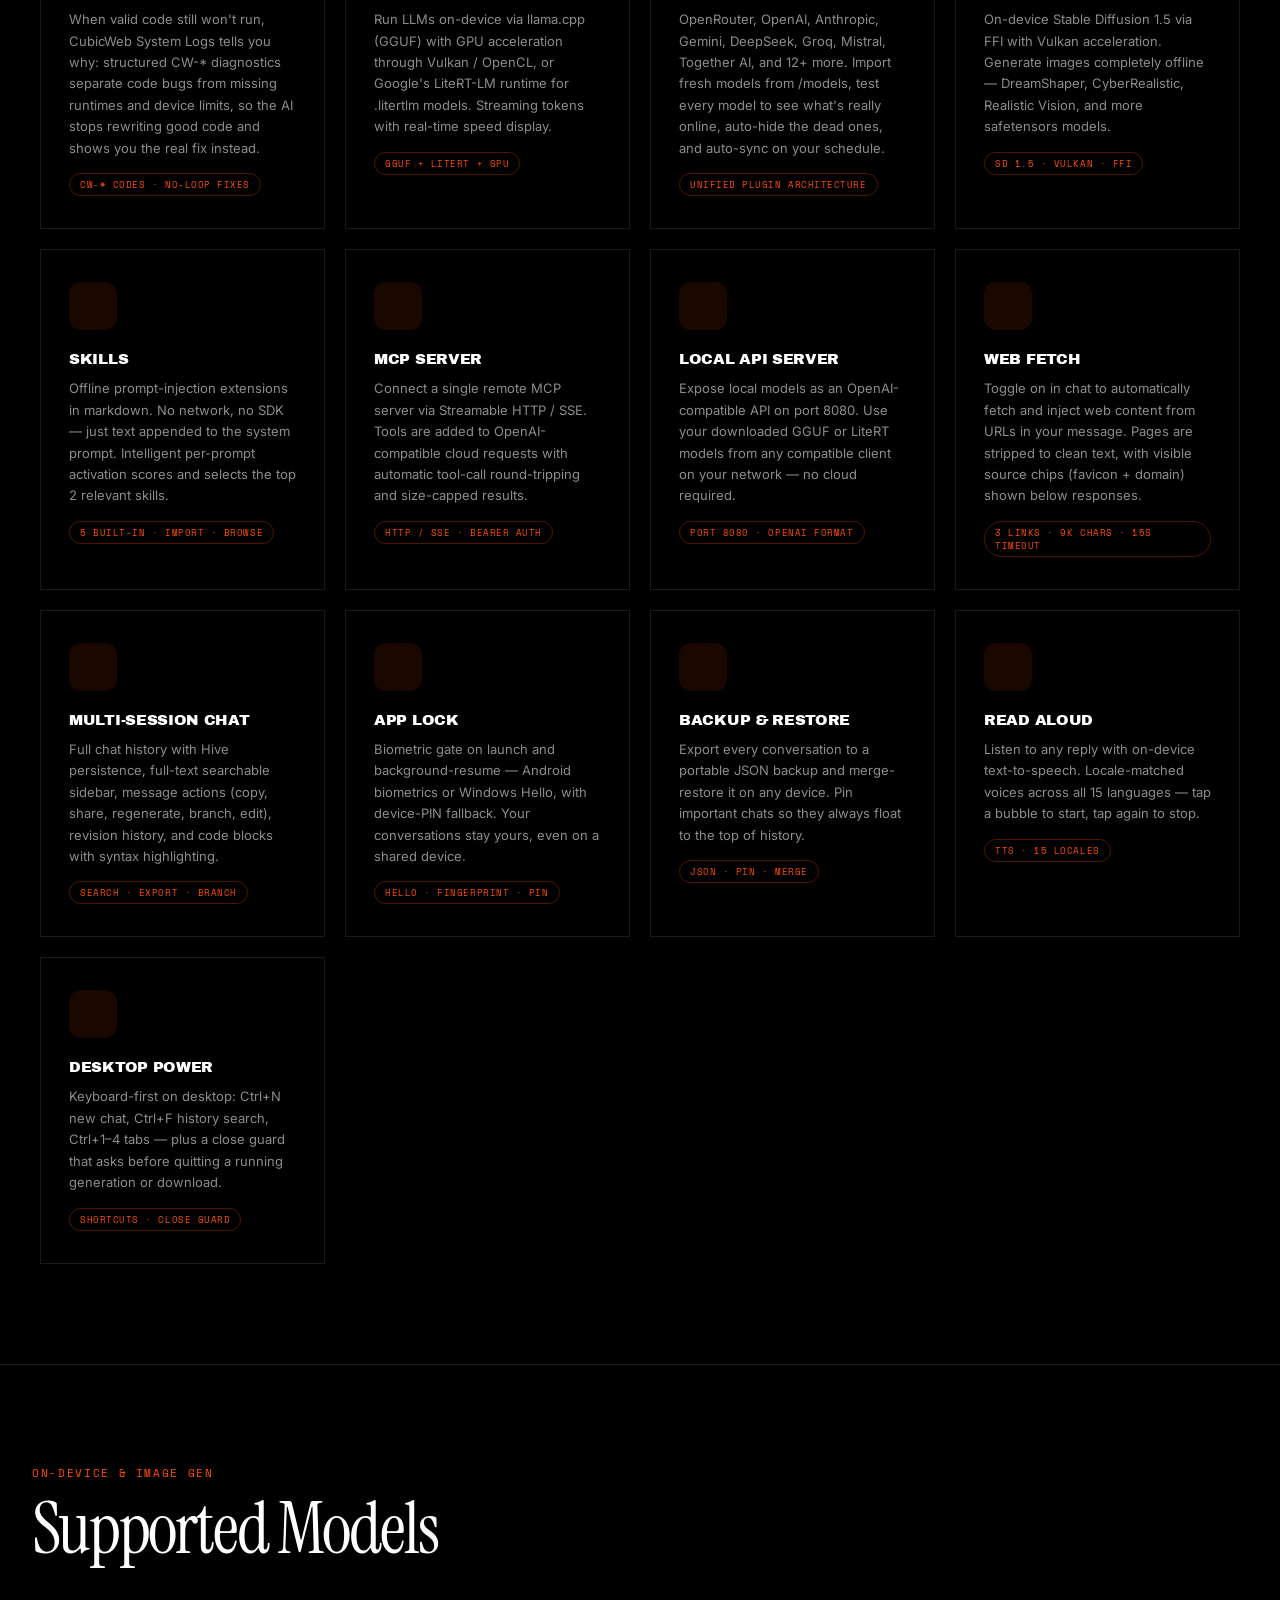
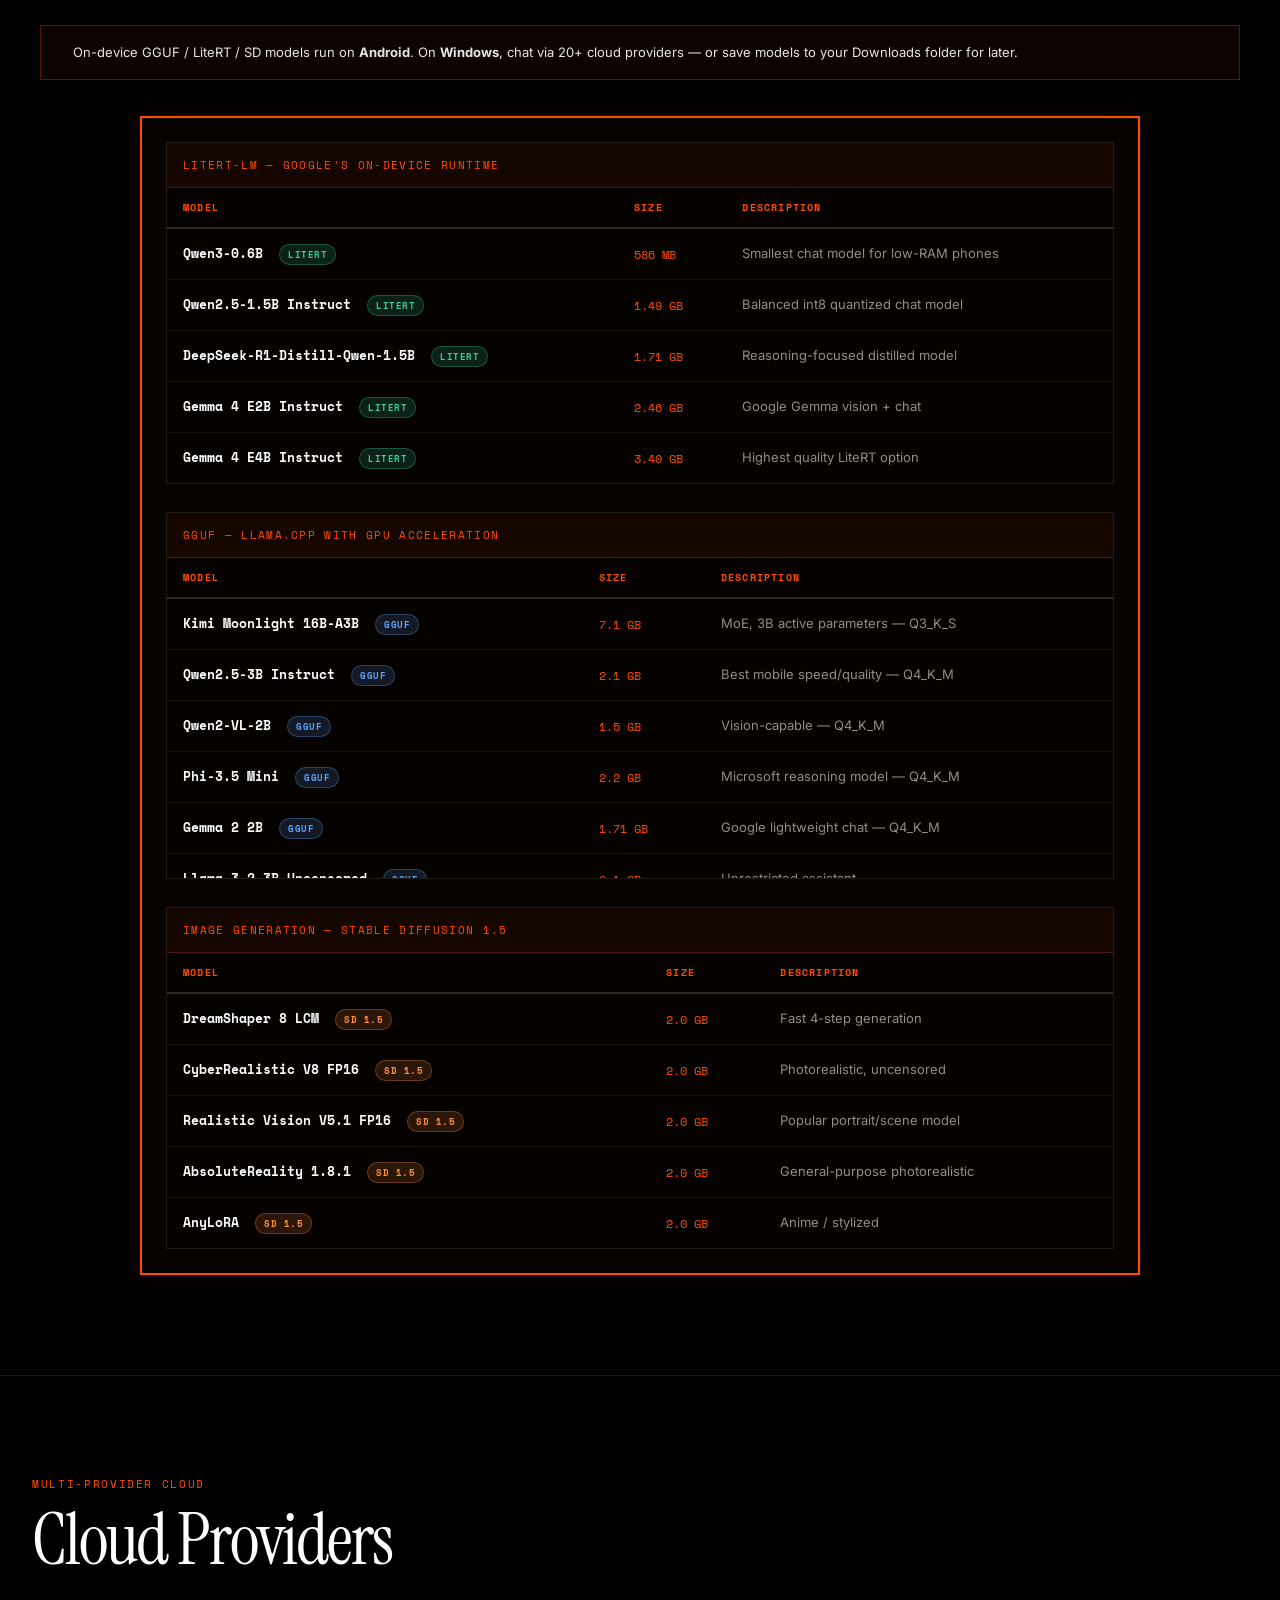
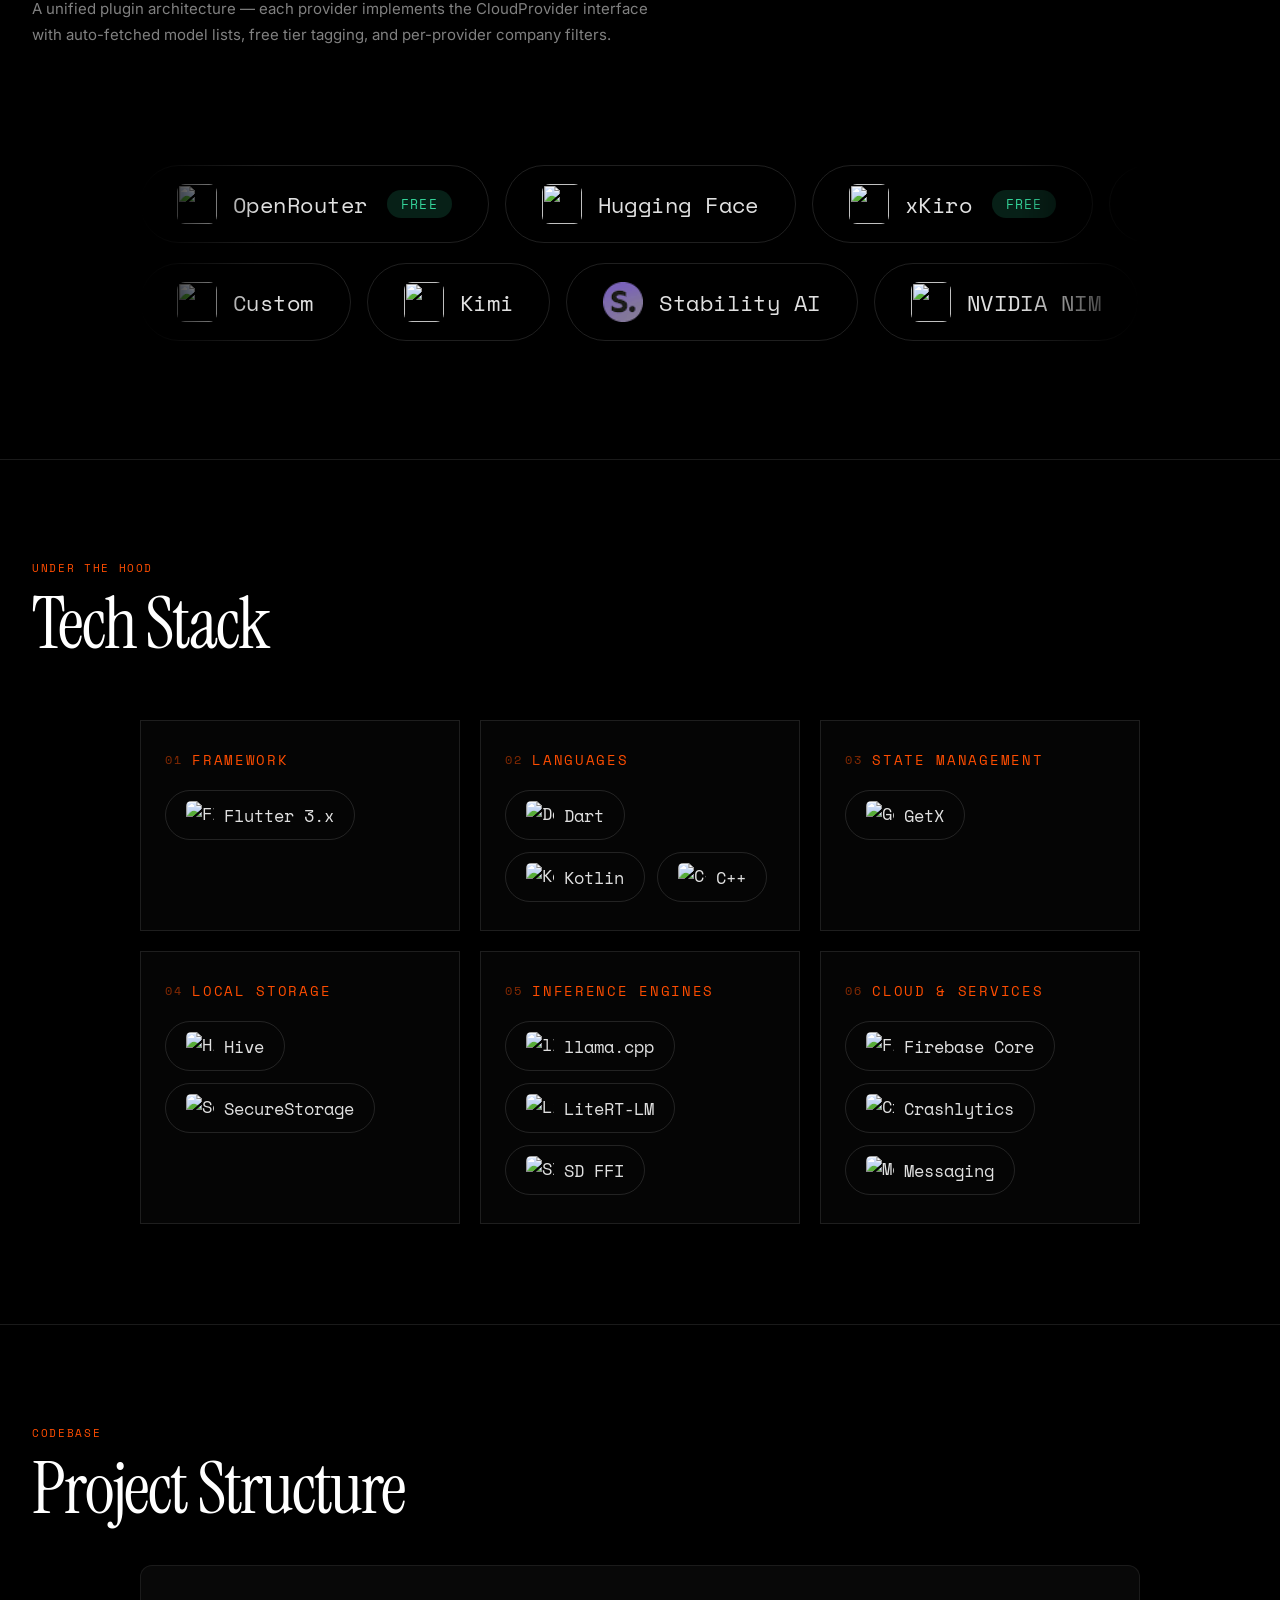
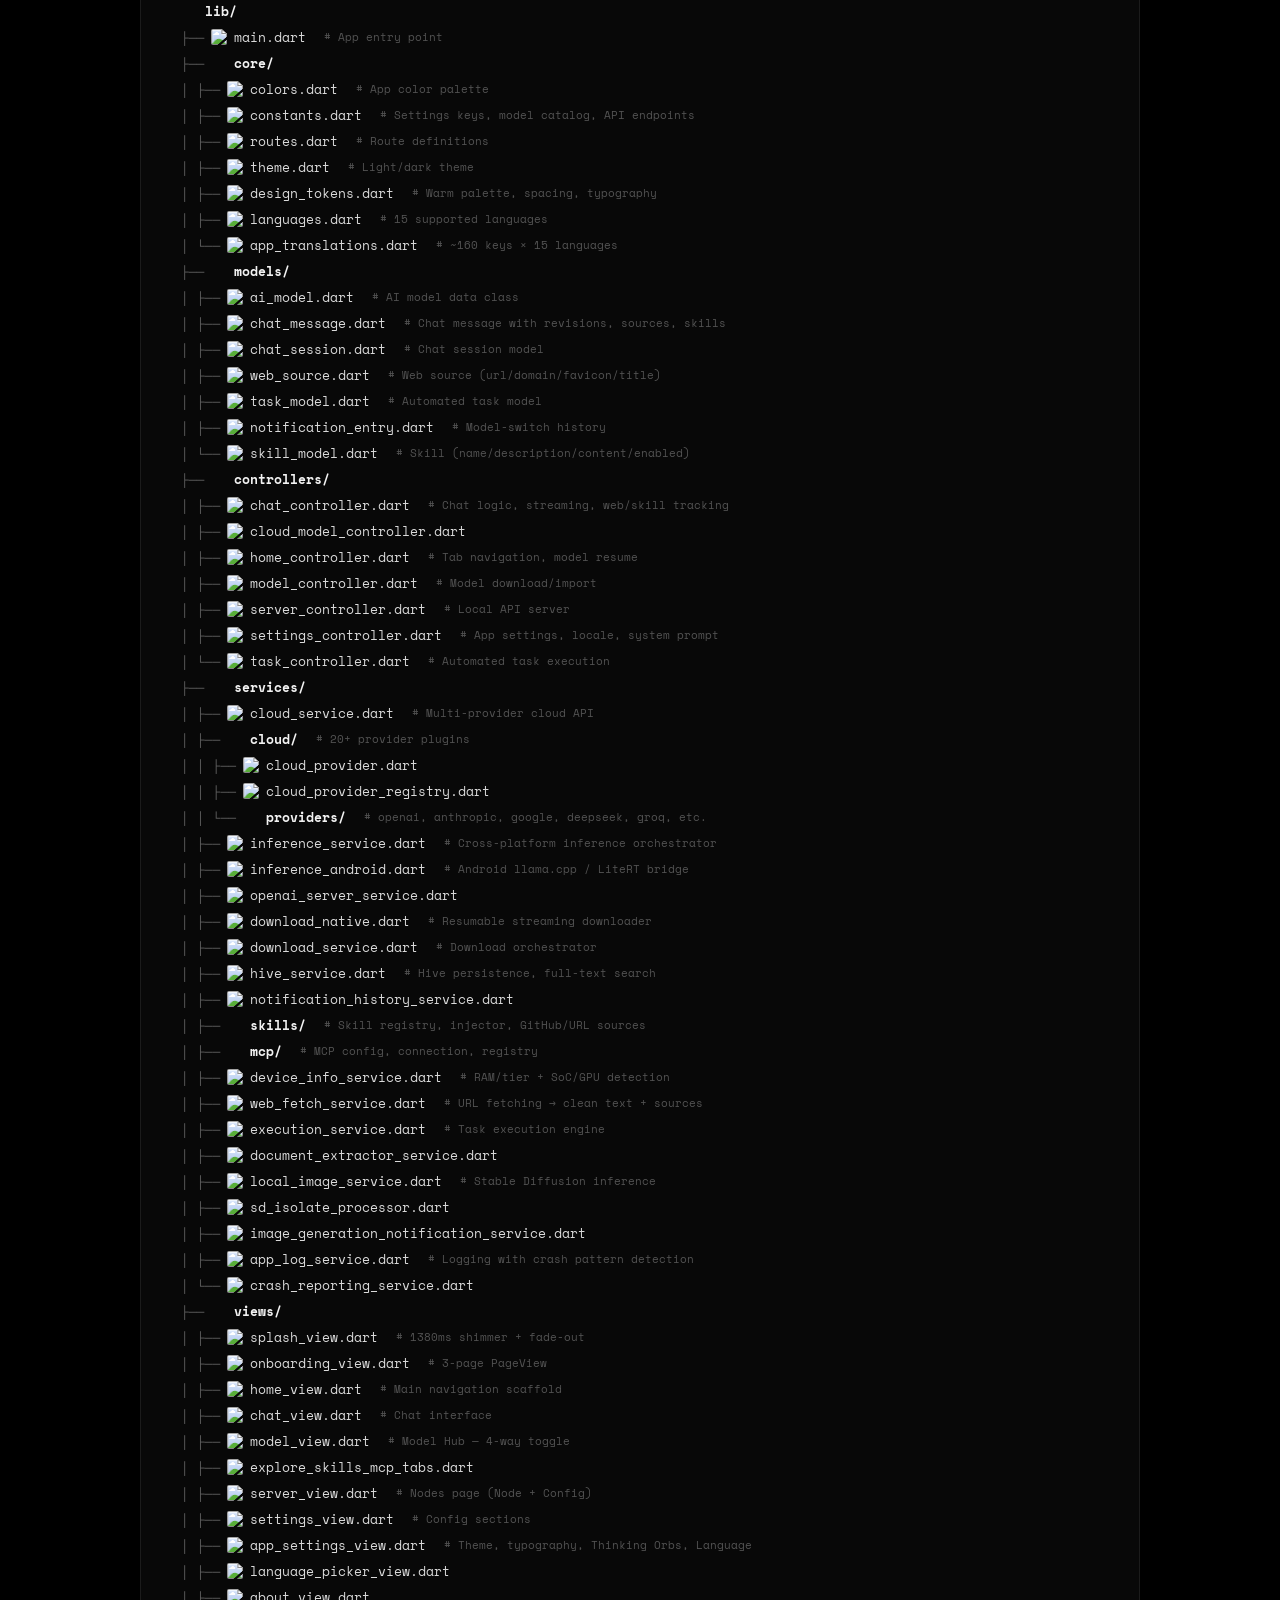
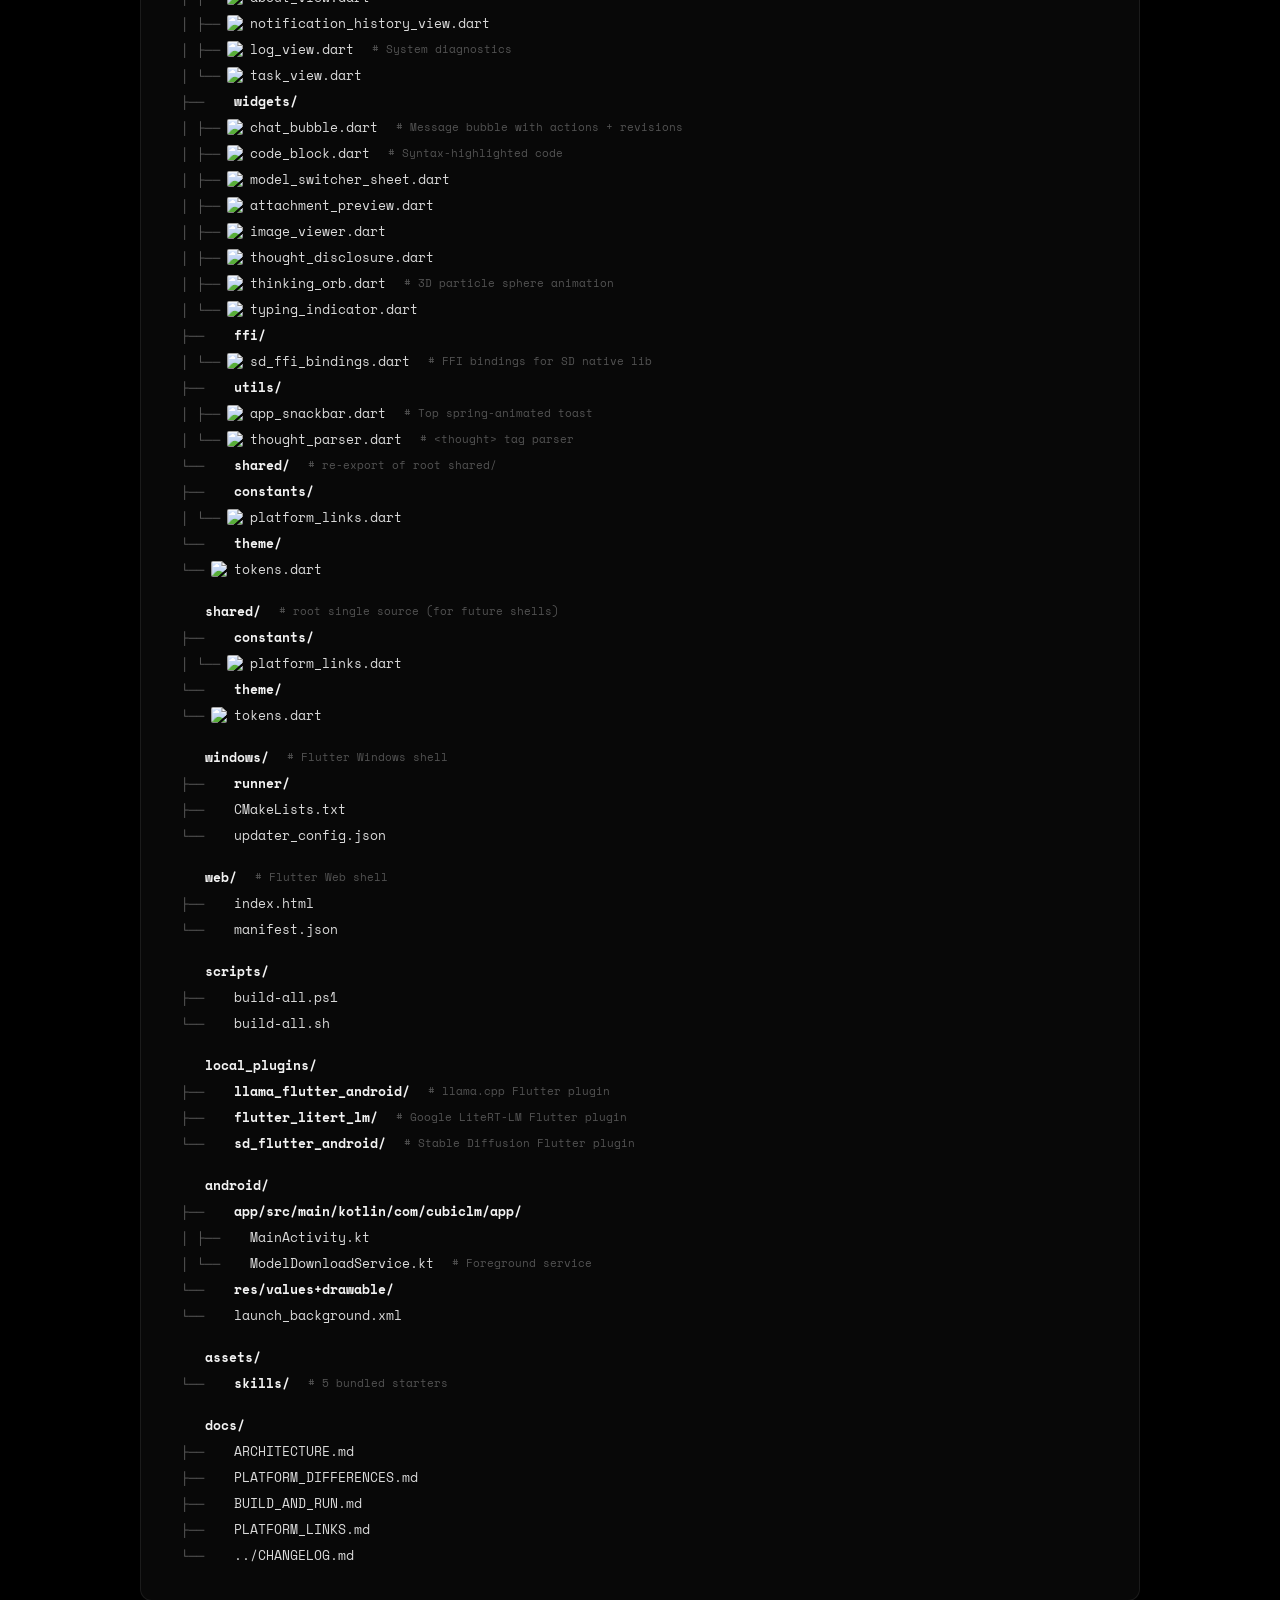
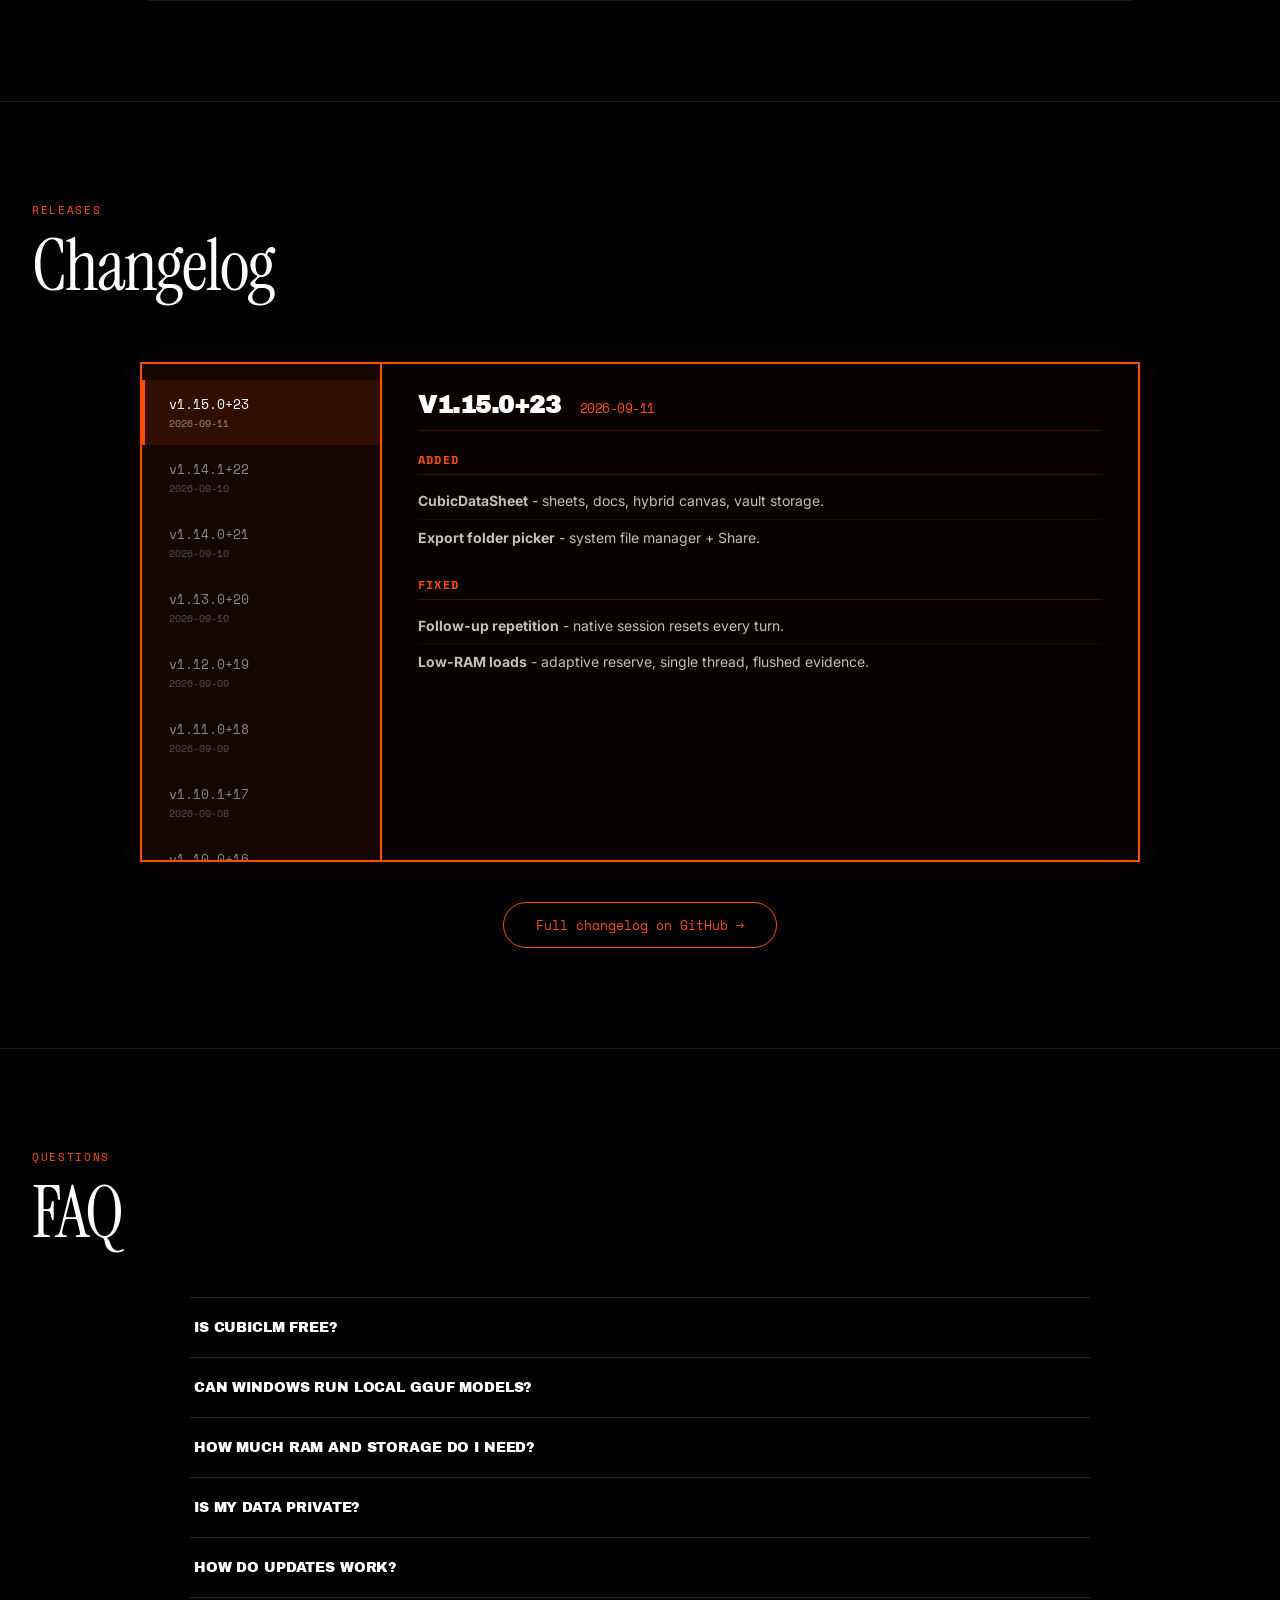
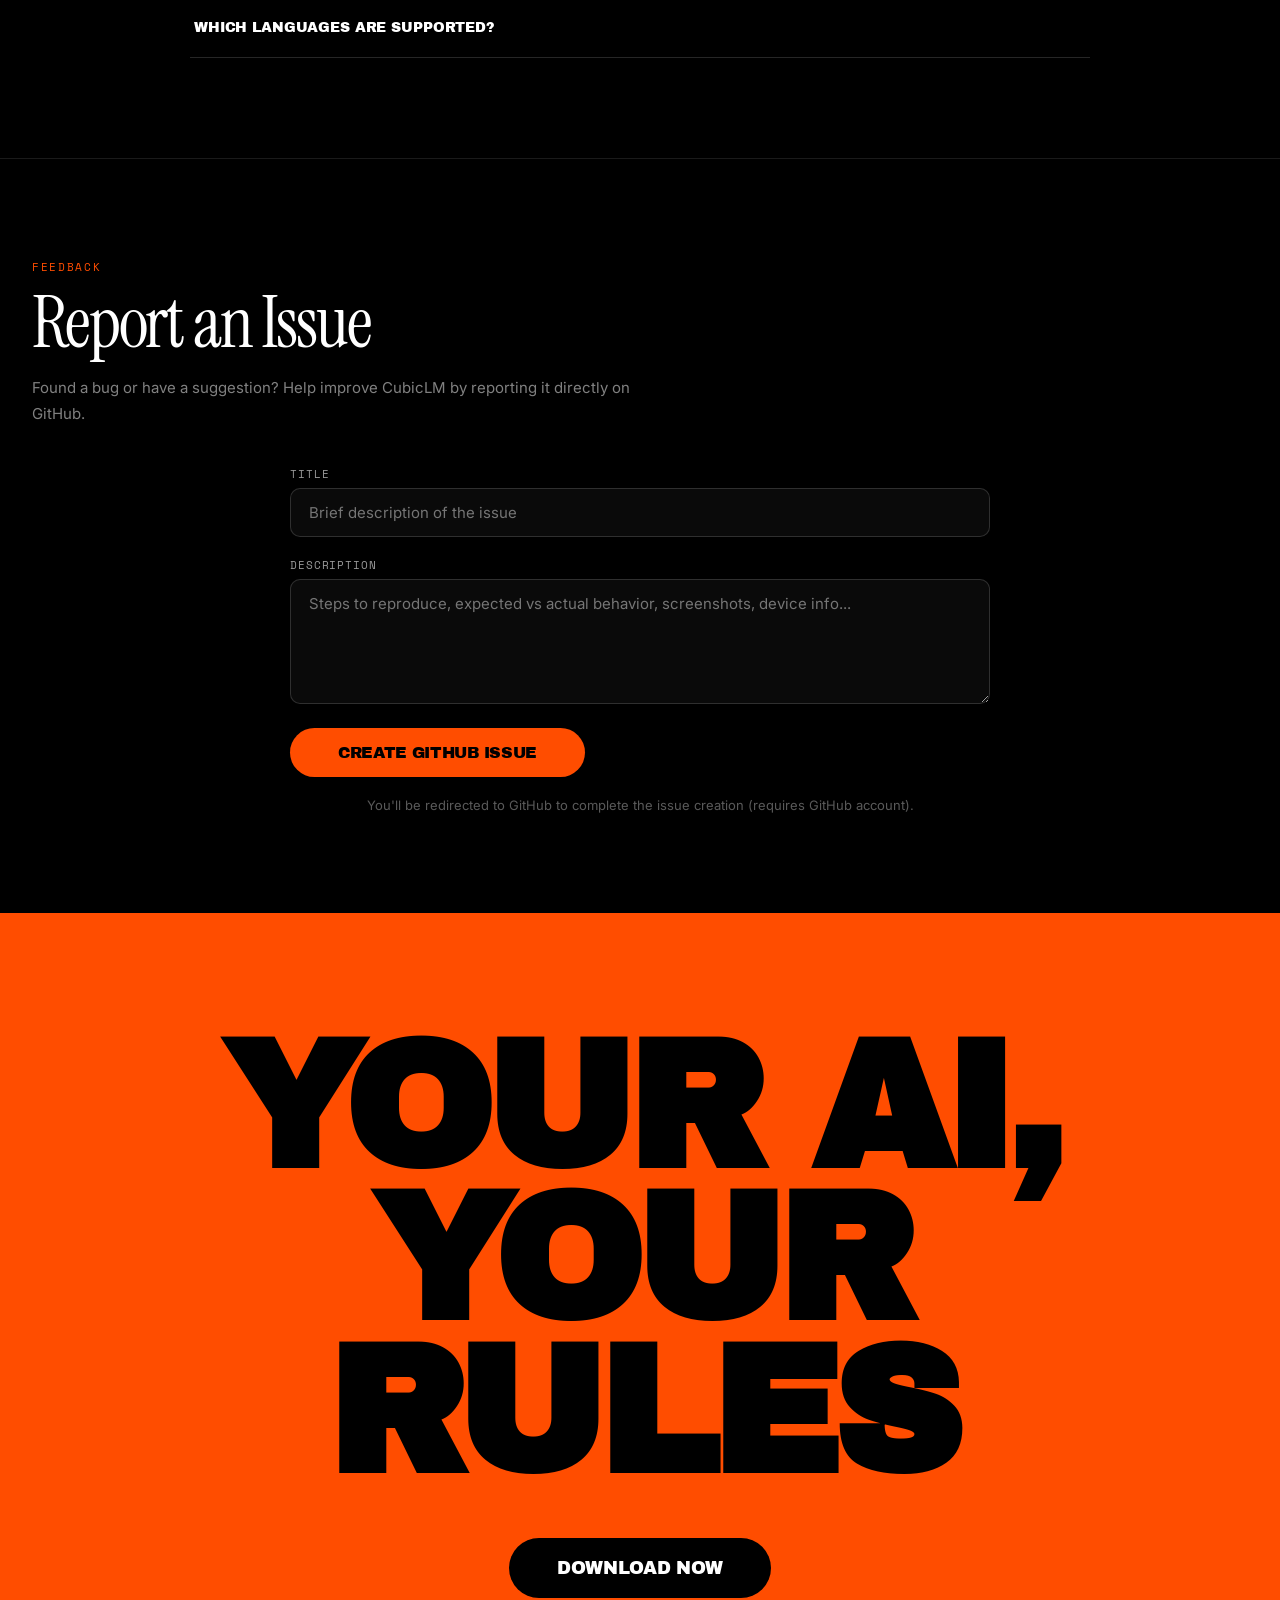
==== commit cc9eb3ed: "docs: website v1.15.0 links, sizes and changelog" ====
--- a/website/index.html
+++ b/website/index.html
@@ -206,19 +206,19 @@
   <div class="download-title">Download CubicLM</div>
   <div class="download-grid">
     <a 
-href="https://github.com/abir2afridi/CubicLM/releases/download/v1.14.1/cubiclm-v1.14.1-windows-x64.zip" download class="download-card">
+href="https://github.com/abir2afridi/CubicLM/releases/download/v1.15.0/cubiclm-v1.15.0-windows-x64.zip" download class="download-card">
       <div class="download-card-icon"><img src="https://img.icons8.com/?size=96&id=gXoJoyTtYXFg&format=png" alt="Windows" width="40" height="40" style="object-fit:contain;border-radius:4px"></div>
       <div class="download-card-title">Windows</div>
       <div class="download-card-desc">Full desktop app: chat, 20+ cloud providers, backup & restore, App Lock, and Model Hub with keyboard shortcuts.</div>
-      <div class="download-card-size">ZIP · v1.14.1 · Windows 10+ · 19.5 MB</div>
+      <div class="download-card-size">ZIP · v1.15.0 · Windows 10+ · 19.6 MB</div>
       <div class="download-card-btn"><i class="ri-download-line"></i> Download for Windows</div>
     </a>
     <a 
-href="https://github.com/abir2afridi/CubicLM/releases/download/v1.14.1/cubiclm-v1.14.1-arm64-v8a.apk" download class="download-card">
+href="https://github.com/abir2afridi/CubicLM/releases/download/v1.15.0/cubiclm-v1.15.0-arm64-v8a.apk" download class="download-card">
       <div class="download-card-icon"><img src="https://img.icons8.com/?size=96&id=P2AnGyiJxMpp&format=png" alt="Android" width="40" height="40" style="object-fit:contain;border-radius:4px"></div>
       <div class="download-card-title">Android</div>
       <div class="download-card-desc">On-device inference with LiteRT-LM and llama.cpp. Run GGUF models directly on your phone — no cloud needed.</div>
-      <div class="download-card-size">APK · v1.14.1 · Android 9+ · arm64 · ~66 MB</div>
+      <div class="download-card-size">APK · v1.15.0 · Android 9+ · arm64 · ~66 MB</div>
       <div class="download-card-btn"><i class="ri-download-line"></i> Download for Android</div>
     </a>
   </div>
@@ -789,7 +789,7 @@
   <div class="changelog-title">Changelog</div>
   <div class="changelog-box">
     <div class="changelog-tabs" id="changelog-tabs">
-      <button class="changelog-tab active" data-version="v1.14.1+22">v1.14.1+22 <span class="tab-date">2026-09-10</span></button><button class="changelog-tab" data-version="v1.14.0+21">v1.14.0+21 <span class="tab-date">2026-09-10</span></button><button class="changelog-tab" data-version="v1.13.0+20">v1.13.0+20 <span class="tab-date">2026-09-10</span></button><button class="changelog-tab" data-version="v1.12.0+19">v1.12.0+19 <span class="tab-date">2026-09-09</span></button><button class="changelog-tab" data-version="v1.11.0+18">v1.11.0+18 <span class="tab-date">2026-09-09</span></button><button class="changelog-tab" data-version="v1.10.1+17">v1.10.1+17 <span class="tab-date">2026-09-08</span></button>
+      <button class="changelog-tab active" data-version="v1.15.0+23">v1.15.0+23 <span class="tab-date">2026-09-11</span></button><button class="changelog-tab" data-version="v1.14.1+22">v1.14.1+22 <span class="tab-date">2026-09-10</span></button><button class="changelog-tab" data-version="v1.14.0+21">v1.14.0+21 <span class="tab-date">2026-09-10</span></button><button class="changelog-tab" data-version="v1.13.0+20">v1.13.0+20 <span class="tab-date">2026-09-10</span></button><button class="changelog-tab" data-version="v1.12.0+19">v1.12.0+19 <span class="tab-date">2026-09-09</span></button><button class="changelog-tab" data-version="v1.11.0+18">v1.11.0+18 <span class="tab-date">2026-09-09</span></button><button class="changelog-tab" data-version="v1.10.1+17">v1.10.1+17 <span class="tab-date">2026-09-08</span></button>
       <button class="changelog-tab" data-version="v1.10.0+16">v1.10.0+16 <span class="tab-date">2026-09-08</span></button>
       <button class="changelog-tab" data-version="v1.9.0+15">v1.9.0+15 <span class="tab-date">2026-09-07</span></button>
       <button class="changelog-tab" data-version="v1.8.1+14">v1.8.1+14 <span class="tab-date">2026-09-05</span></button>
@@ -806,7 +806,7 @@
       <button class="changelog-tab" data-version="v1.0.0">v1.0.0 <span class="tab-date">2026-08-01</span></button>
     </div>
     <div class="changelog-panel">
-      <div class="changelog-detail" id="changelog-v1.14.1+22"><h3>v1.14.1+22 <span class="changelog-date">2026-09-10</span></h3><h4>Fixed</h4><ul><li><strong>Tiny models on ~1GB free</strong> - adaptive reserve, single thread, image-cache clear.</li><li><strong>Crash-report version</strong> - real build shown, plus flushed load-profile evidence.</li></ul><h4>Added</h4><ul><li><strong>Sticky RAM bar</strong> - pinned list header with info dialog.</li></ul></div><div class="changelog-detail" id="changelog-v1.14.0+21" style="display:none"><h3>v1.14.0+21 <span class="changelog-date">2026-09-10</span></h3><h4>Added</h4><ul><li><strong>Standalone Toolkit page</strong> - Battle Arena and Slide Maker in their own nav tab.</li><li><strong>Combined build-setup switcher</strong> - Framework, Component and Design as tabs in one sheet.</li></ul><h4>Fixed</h4><ul><li><strong>Low-RAM GGUF loads</strong> - pool eviction, thread clamps and reduced retry for 4GB phones.</li></ul><h4>Changed</h4><ul><li><strong>Runtime adapters split per framework</strong> - isolated validation and dev args.</li></ul></div><div class="changelog-detail" id="changelog-v1.13.0+20" style="display:none"><h3>v1.13.0+20 <span class="changelog-date">2026-09-10</span></h3><h4>Added</h4><ul><li><strong>Streaming upgrades</strong> - thought/answer streaming, prompt templates, multi-select, context bars.</li><li><strong>Asset browser, projects, artifacts and RAG</strong> - builder configuration and project init.</li></ul><h4>Fixed</h4><ul><li><strong>GGUF load validation</strong> - truncated files caught before native load.</li><li><strong>Chat crash guards and preview layout</strong> - artifact guard, sidebar init, overflow fixes.</li><li><strong>Vision error UX</strong> - helpful message for non-vision models.</li></ul></div><div class="changelog-detail" id="changelog-v1.12.0+19" style="display:none"><h3>v1.12.0+19 <span class="changelog-date">2026-09-09</span></h3><h4>Added</h4><ul><li><strong>Intelligent code editing</strong> — ghost text, inline AI edits, diff review, @mentions.</li><li><strong>Studio preview</strong> — browser header, resizable viewport, version timeline.</li></ul><h4>Fixed</h4><ul><li><strong>Silent model-load death</strong> — service declared, native errors surface, kill-proof breadcrumb.</li><li><strong>Engine isolation</strong> — GGUF/LiteRT separated.</li></ul></div><div class="changelog-detail" id="changelog-v1.11.0+18" style="display:none"><h3>v1.11.0+18 <span class="changelog-date">2026-09-09</span></h3><h4>Added</h4><ul><li><strong>Direct device export</strong> — system Save dialog, no share sheet needed.</li><li><strong>Visual edit, fork, screenshot, live timeline</strong> in CubicWeb Builder.</li><li><strong>Framework guard + export-zip recovery</strong> instead of dead ends.</li></ul><h4>Fixed</h4><ul><li><strong>KV overflow, decode failures, truncation</strong> now recover or block honestly.</li></ul></div><div class="changelog-detail" id="changelog-v1.10.1+17" style="display:none">
+      <div class="changelog-detail" id="changelog-v1.15.0+23"><h3>v1.15.0+23 <span class="changelog-date">2026-09-11</span></h3><h4>Added</h4><ul><li><strong>CubicDataSheet</strong> - sheets, docs, hybrid canvas, vault storage.</li><li><strong>Export folder picker</strong> - system file manager + Share.</li></ul><h4>Fixed</h4><ul><li><strong>Follow-up repetition</strong> - native session resets every turn.</li><li><strong>Low-RAM loads</strong> - adaptive reserve, single thread, flushed evidence.</li></ul></div><div class="changelog-detail" id="changelog-v1.14.1+22" style="display:none"><h3>v1.14.1+22 <span class="changelog-date">2026-09-10</span></h3><h4>Fixed</h4><ul><li><strong>Tiny models on ~1GB free</strong> - adaptive reserve, single thread, image-cache clear.</li><li><strong>Crash-report version</strong> - real build shown, plus flushed load-profile evidence.</li></ul><h4>Added</h4><ul><li><strong>Sticky RAM bar</strong> - pinned list header with info dialog.</li></ul></div><div class="changelog-detail" id="changelog-v1.14.0+21" style="display:none"><h3>v1.14.0+21 <span class="changelog-date">2026-09-10</span></h3><h4>Added</h4><ul><li><strong>Standalone Toolkit page</strong> - Battle Arena and Slide Maker in their own nav tab.</li><li><strong>Combined build-setup switcher</strong> - Framework, Component and Design as tabs in one sheet.</li></ul><h4>Fixed</h4><ul><li><strong>Low-RAM GGUF loads</strong> - pool eviction, thread clamps and reduced retry for 4GB phones.</li></ul><h4>Changed</h4><ul><li><strong>Runtime adapters split per framework</strong> - isolated validation and dev args.</li></ul></div><div class="changelog-detail" id="changelog-v1.13.0+20" style="display:none"><h3>v1.13.0+20 <span class="changelog-date">2026-09-10</span></h3><h4>Added</h4><ul><li><strong>Streaming upgrades</strong> - thought/answer streaming, prompt templates, multi-select, context bars.</li><li><strong>Asset browser, projects, artifacts and RAG</strong> - builder configuration and project init.</li></ul><h4>Fixed</h4><ul><li><strong>GGUF load validation</strong> - truncated files caught before native load.</li><li><strong>Chat crash guards and preview layout</strong> - artifact guard, sidebar init, overflow fixes.</li><li><strong>Vision error UX</strong> - helpful message for non-vision models.</li></ul></div><div class="changelog-detail" id="changelog-v1.12.0+19" style="display:none"><h3>v1.12.0+19 <span class="changelog-date">2026-09-09</span></h3><h4>Added</h4><ul><li><strong>Intelligent code editing</strong> — ghost text, inline AI edits, diff review, @mentions.</li><li><strong>Studio preview</strong> — browser header, resizable viewport, version timeline.</li></ul><h4>Fixed</h4><ul><li><strong>Silent model-load death</strong> — service declared, native errors surface, kill-proof breadcrumb.</li><li><strong>Engine isolation</strong> — GGUF/LiteRT separated.</li></ul></div><div class="changelog-detail" id="changelog-v1.11.0+18" style="display:none"><h3>v1.11.0+18 <span class="changelog-date">2026-09-09</span></h3><h4>Added</h4><ul><li><strong>Direct device export</strong> — system Save dialog, no share sheet needed.</li><li><strong>Visual edit, fork, screenshot, live timeline</strong> in CubicWeb Builder.</li><li><strong>Framework guard + export-zip recovery</strong> instead of dead ends.</li></ul><h4>Fixed</h4><ul><li><strong>KV overflow, decode failures, truncation</strong> now recover or block honestly.</li></ul></div><div class="changelog-detail" id="changelog-v1.10.1+17" style="display:none">
         <h3>v1.10.1+17 <span class="changelog-date">2026-09-08</span></h3>
         <h4>Fixed</h4>
         <ul>
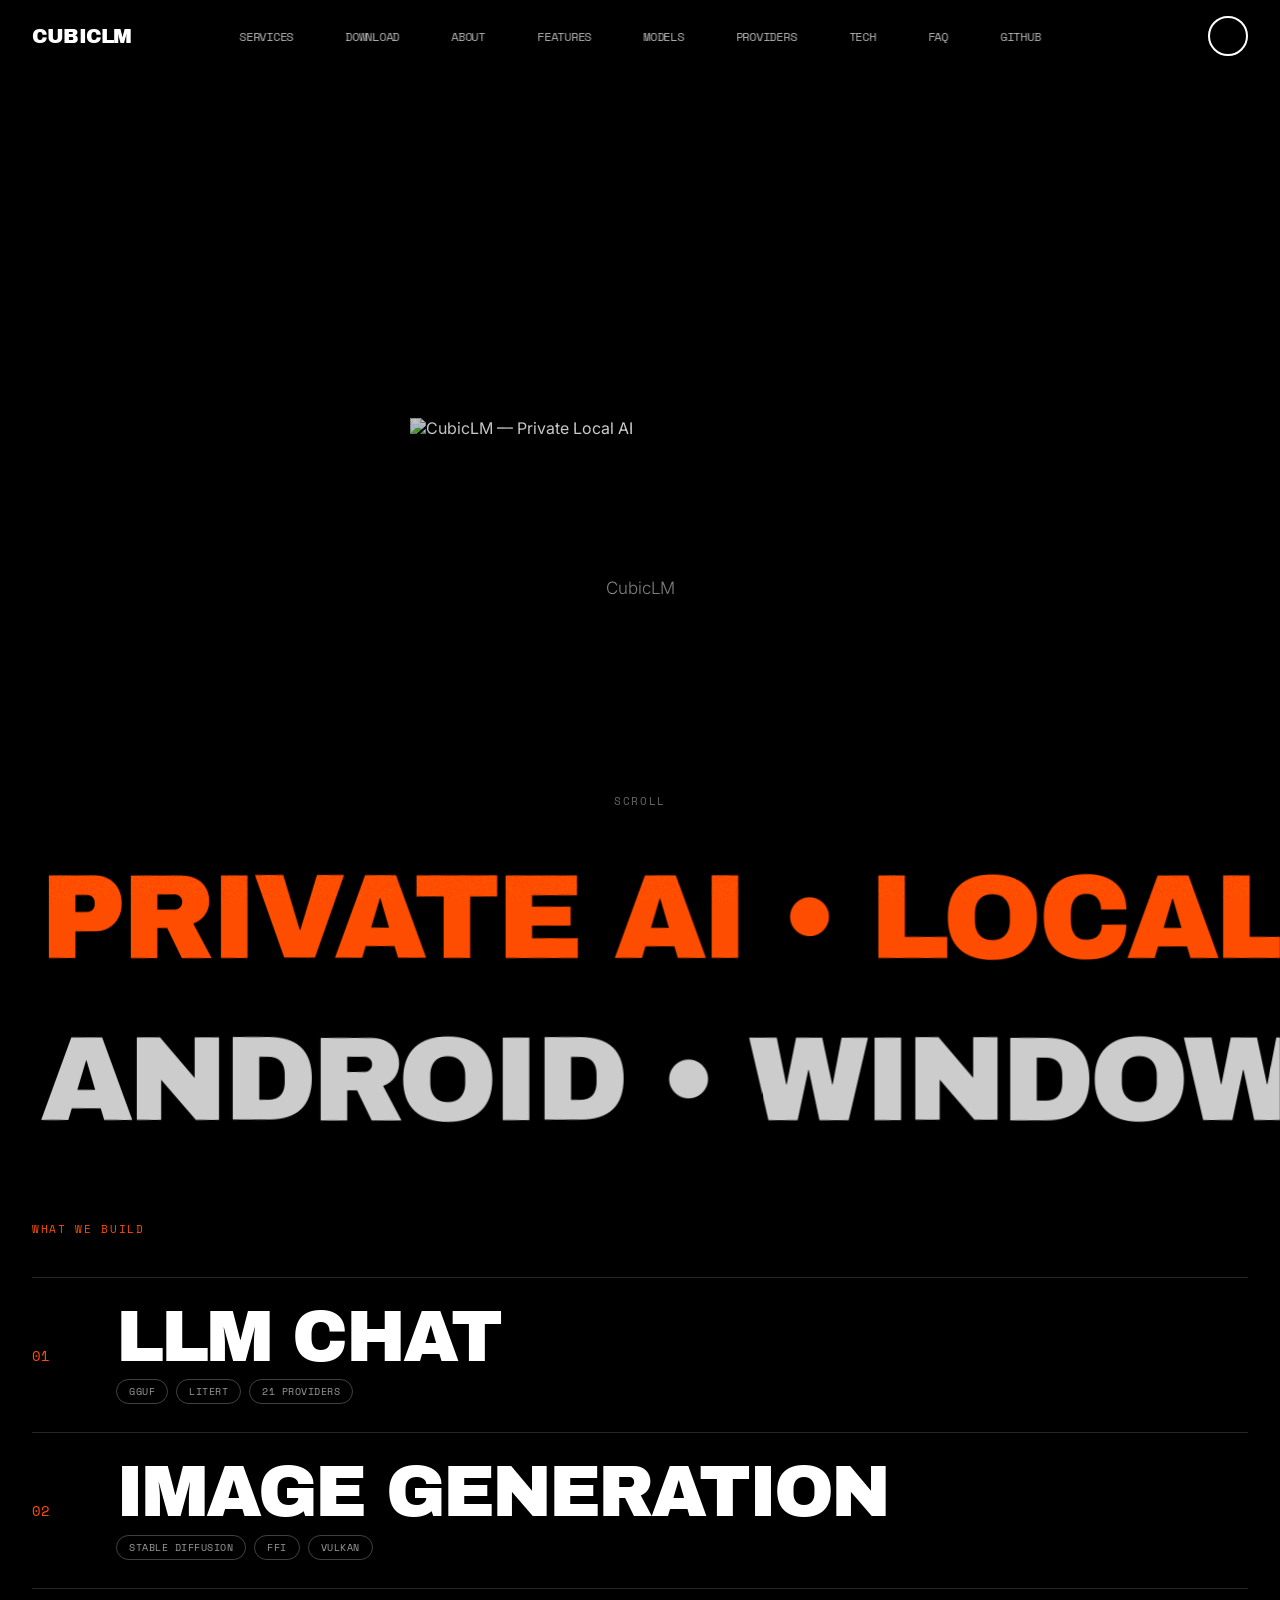
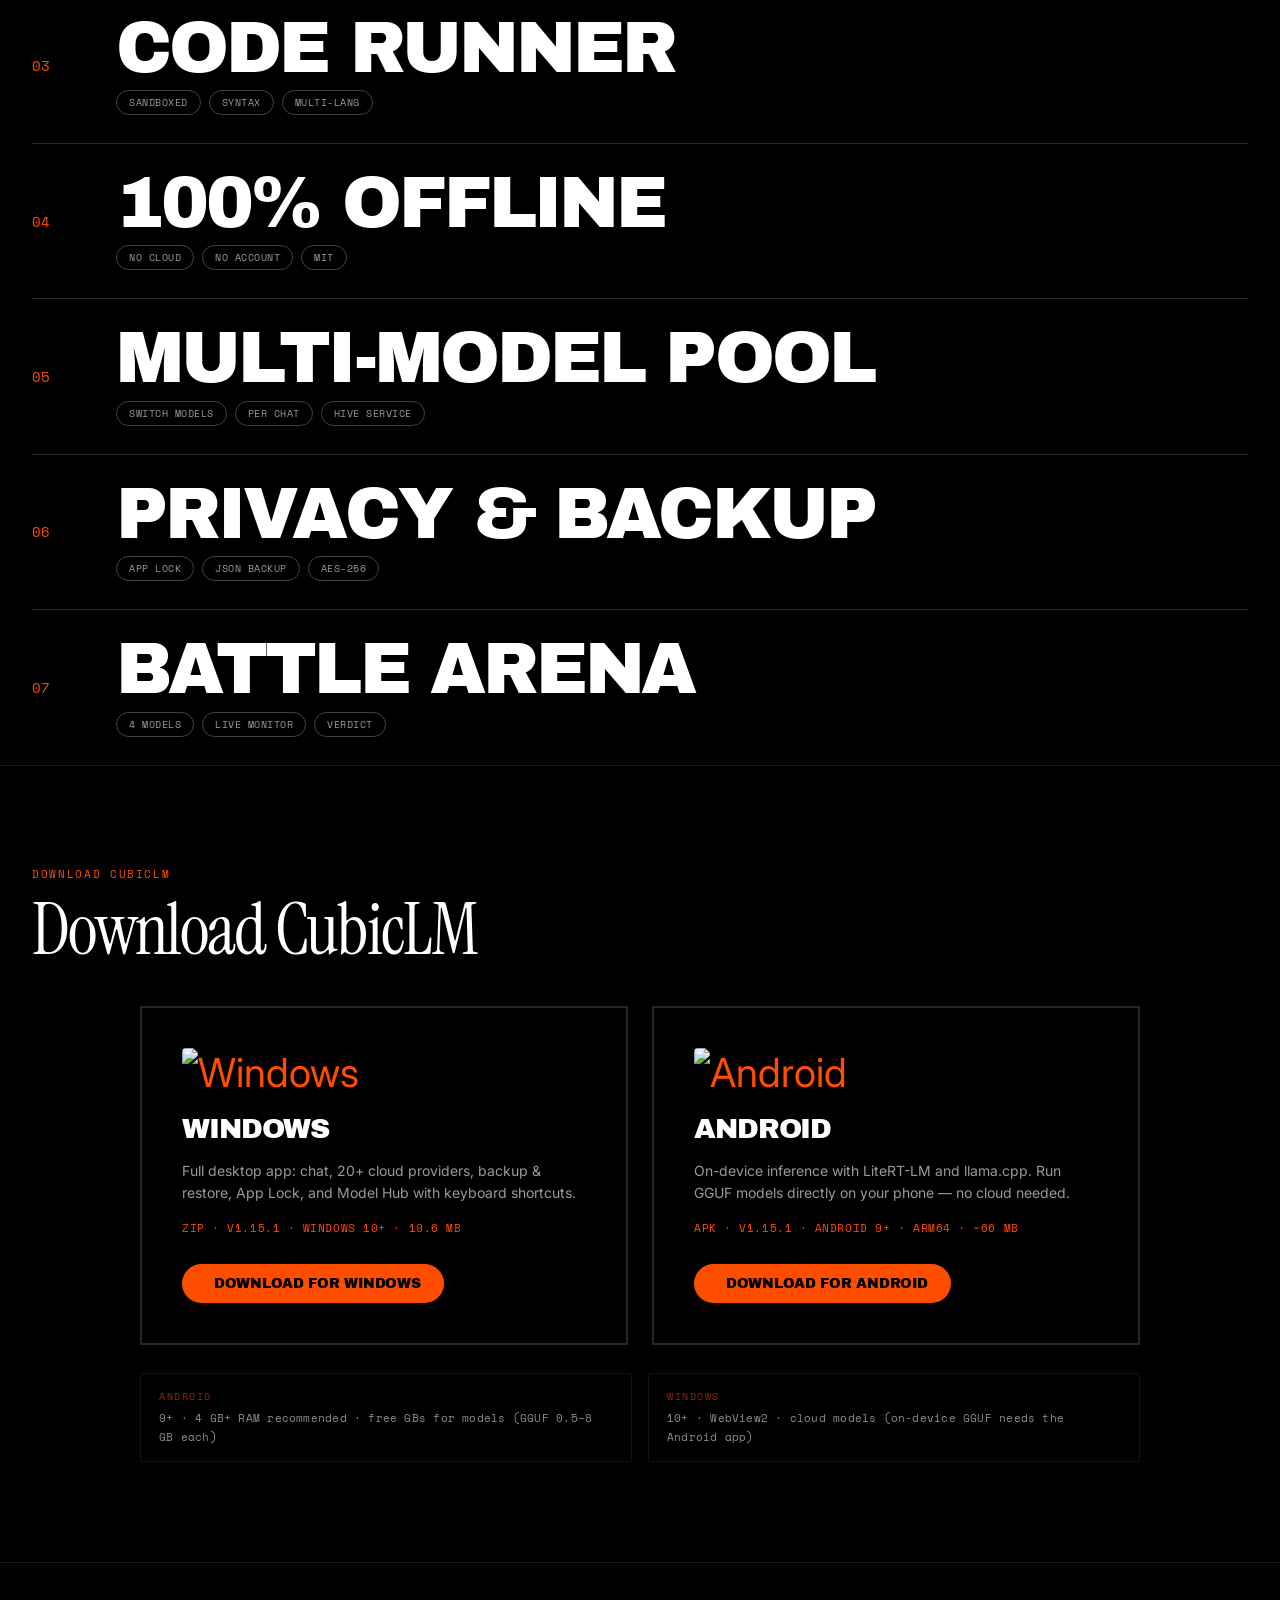
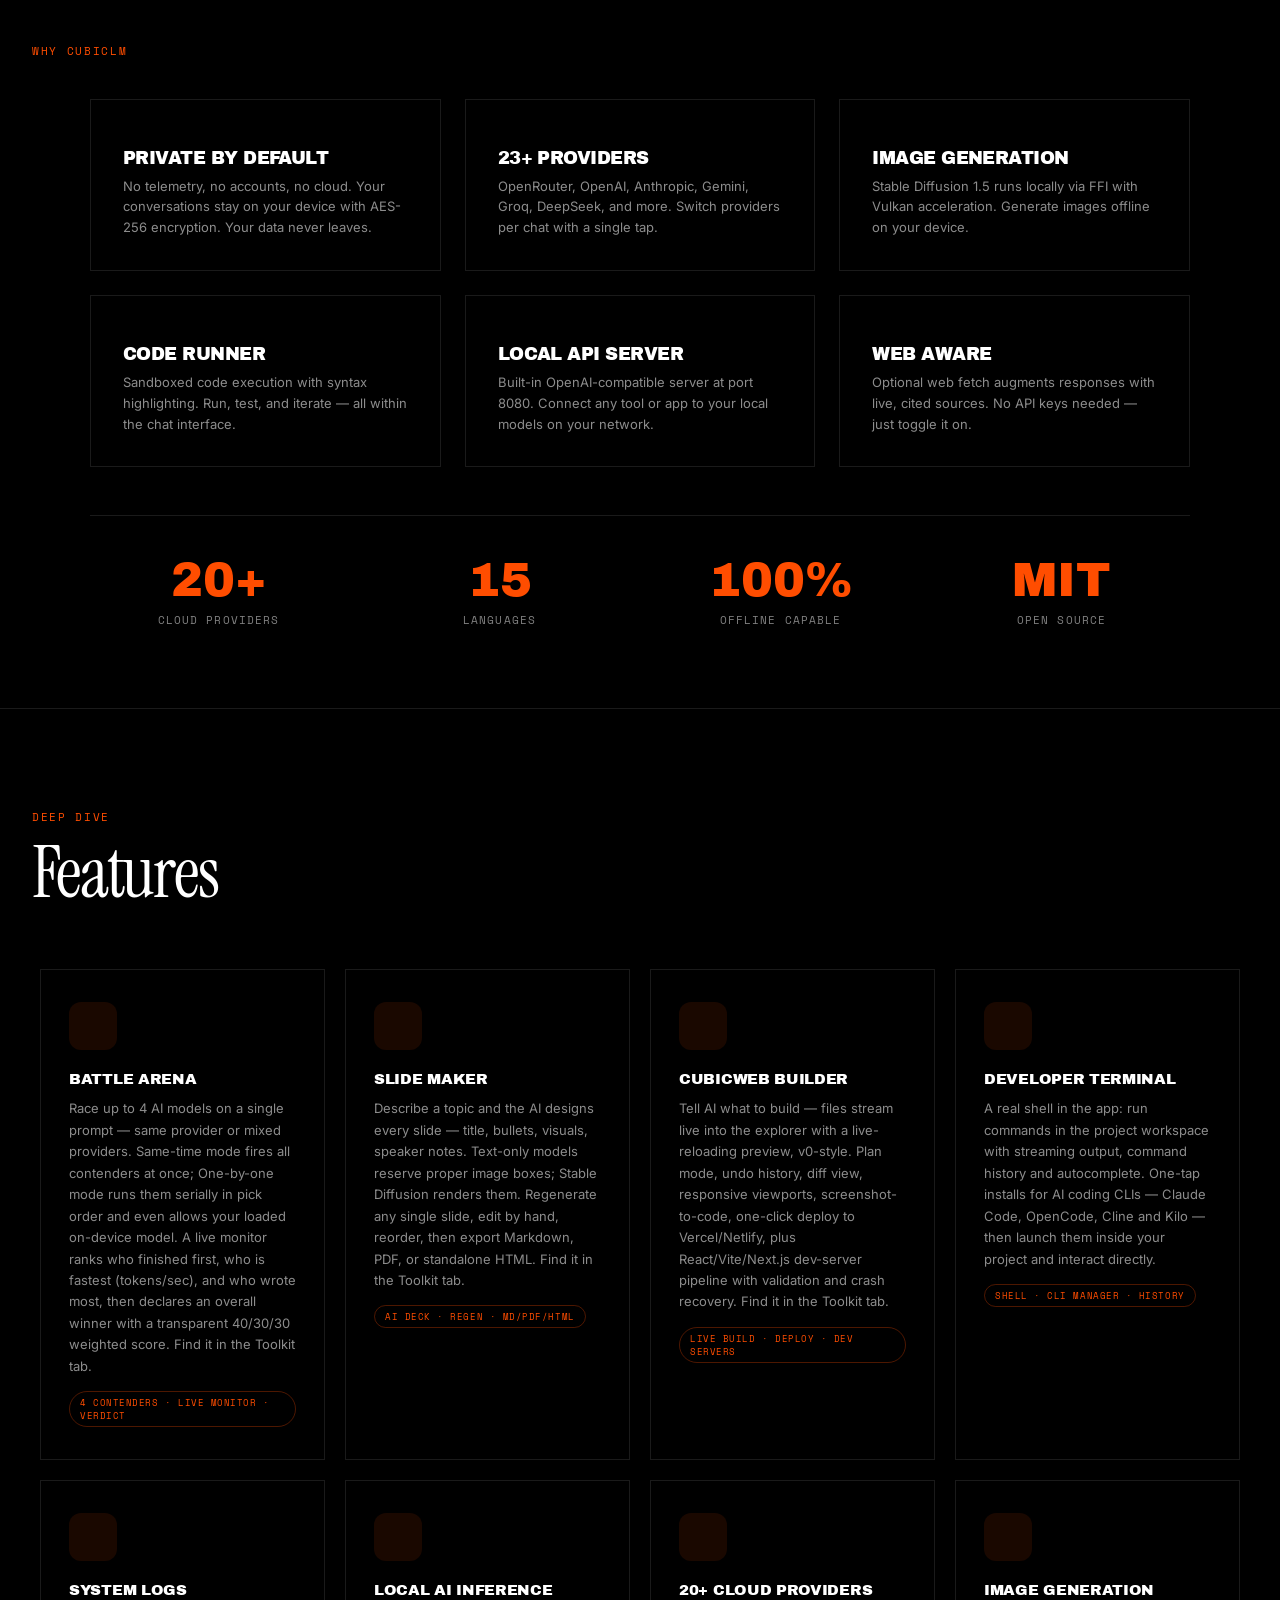
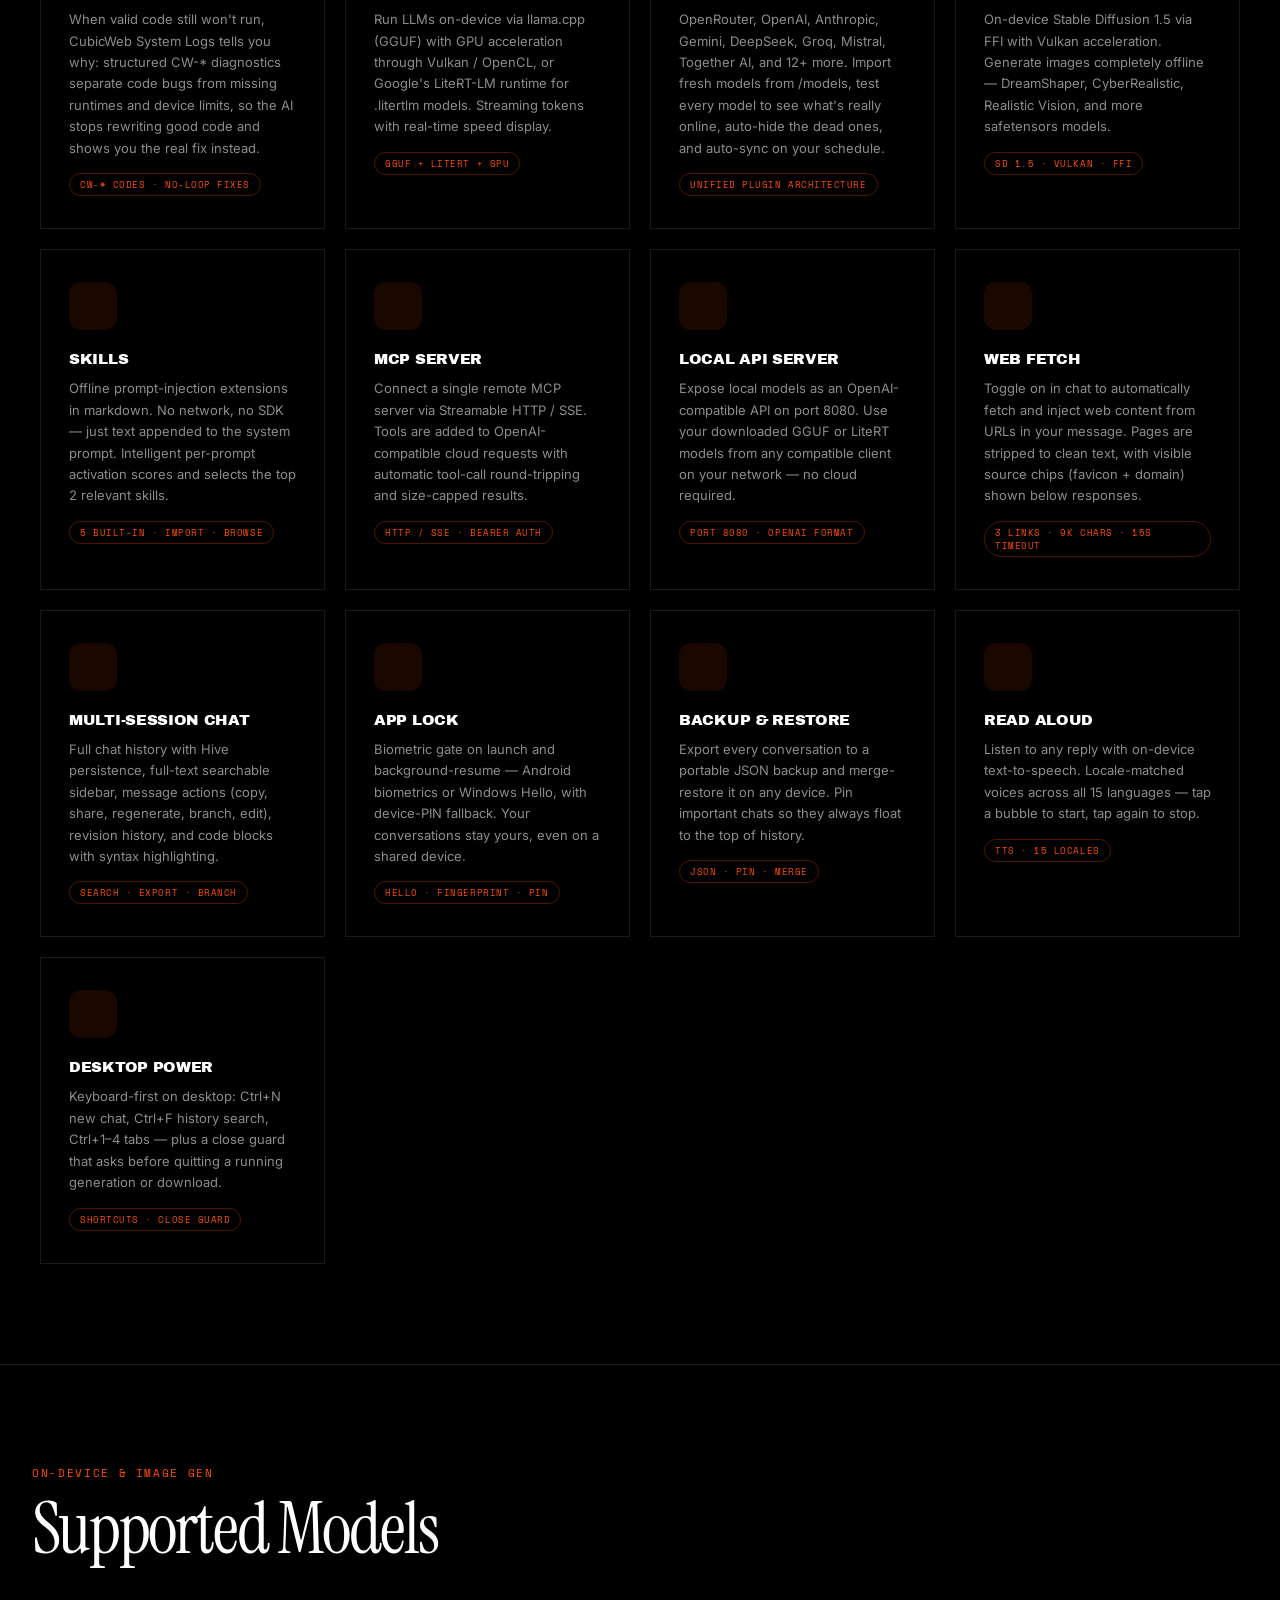
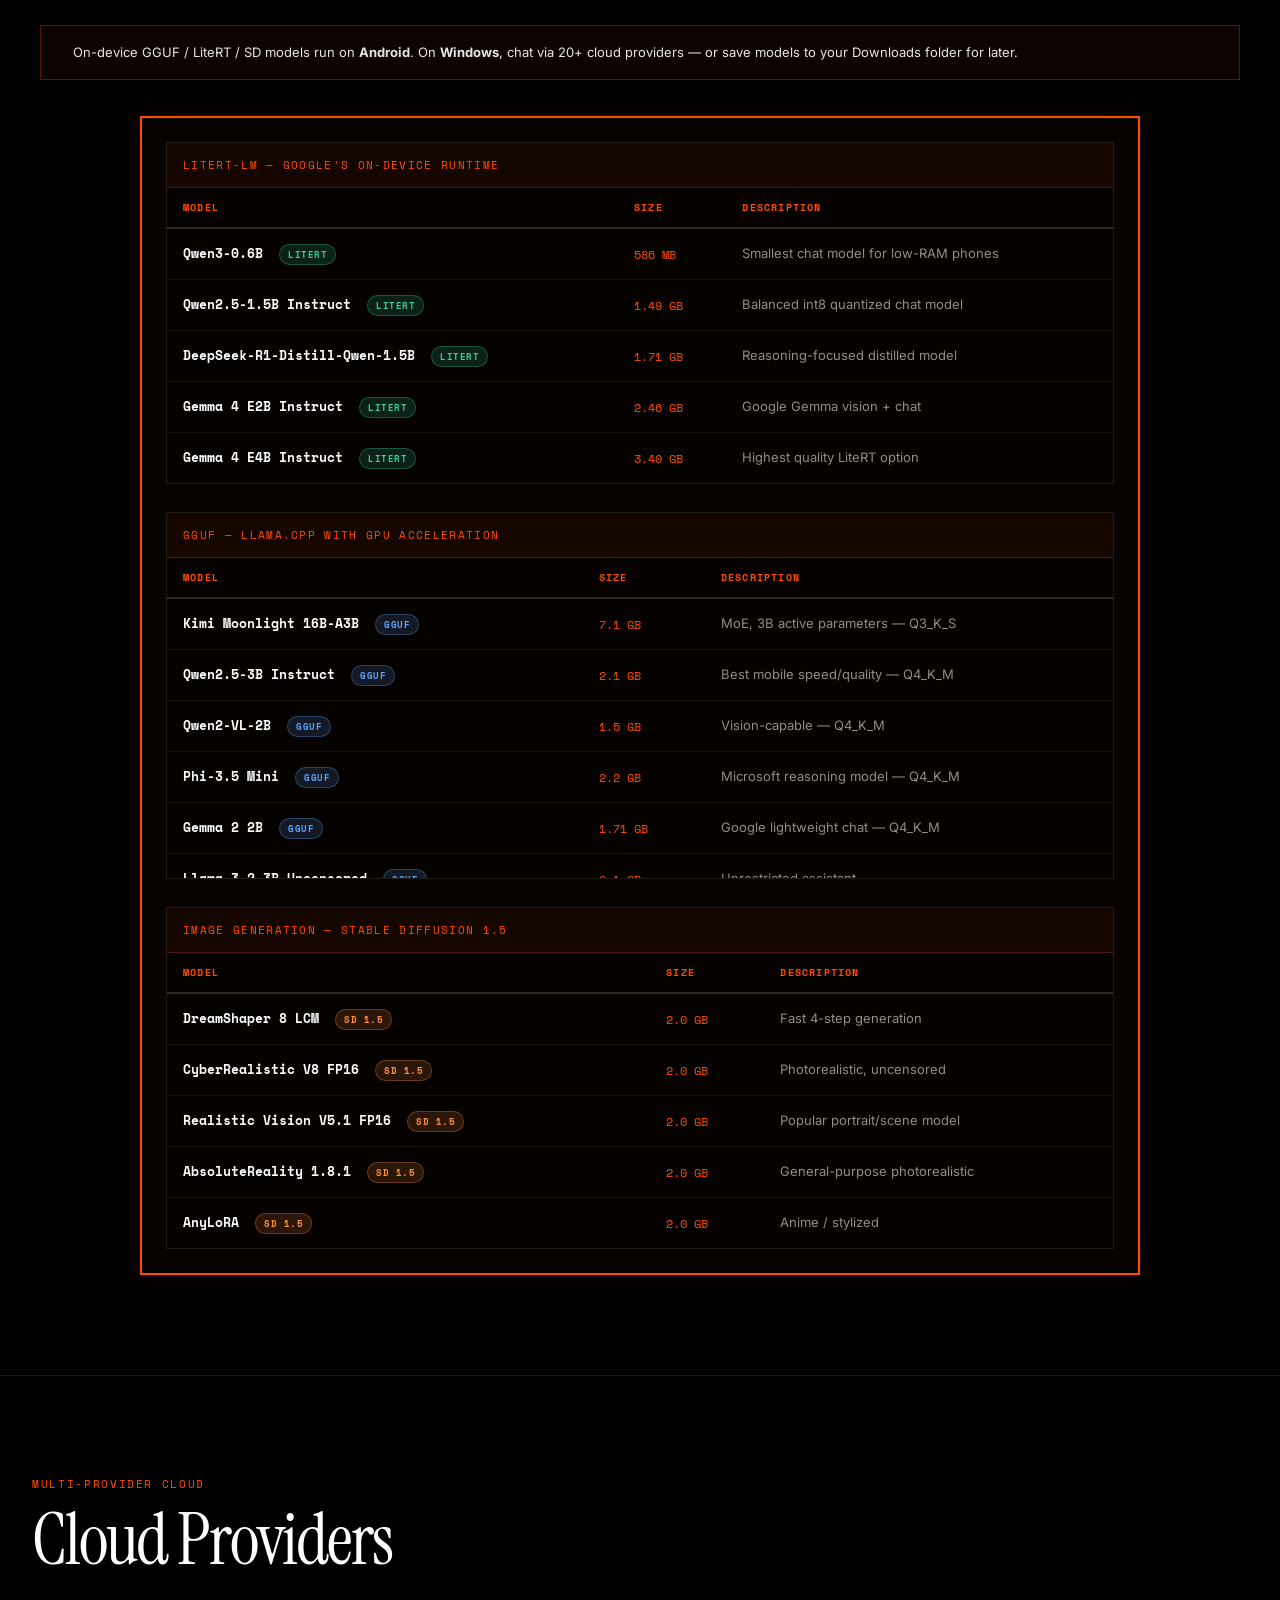
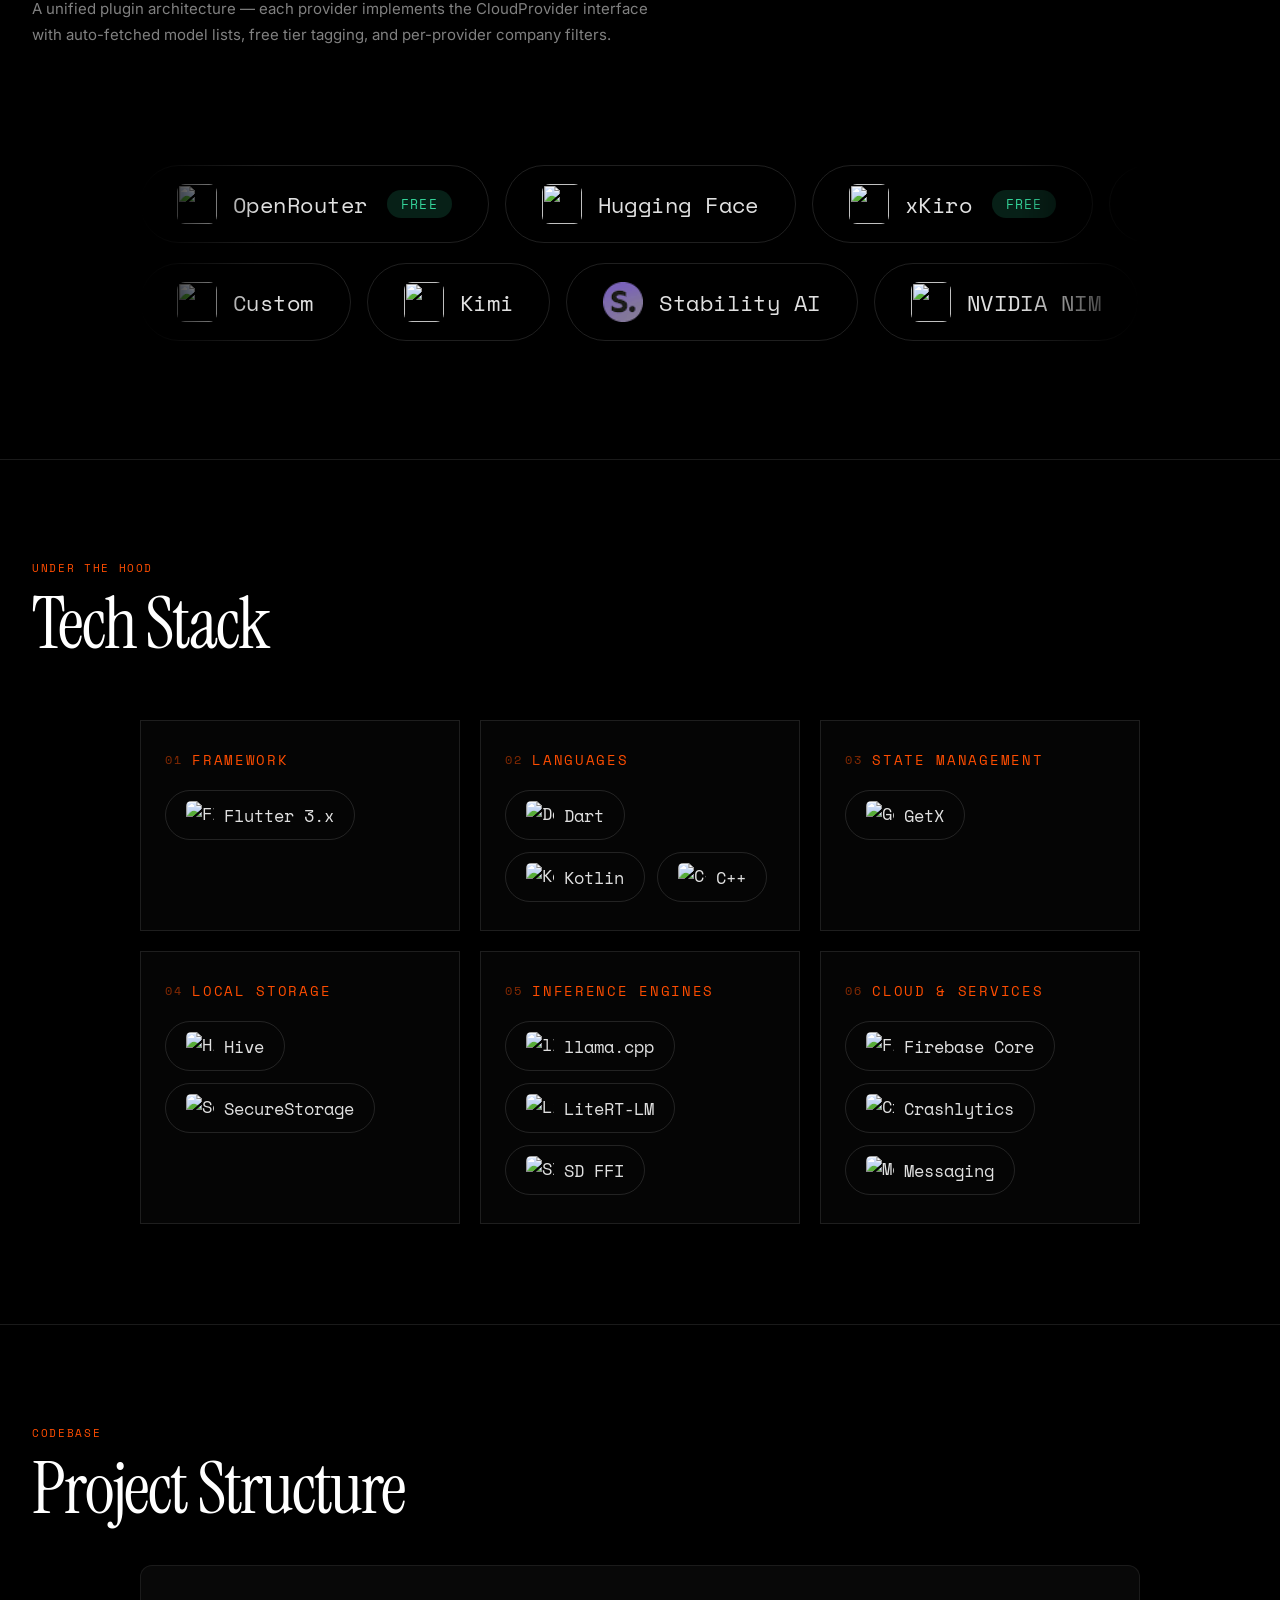
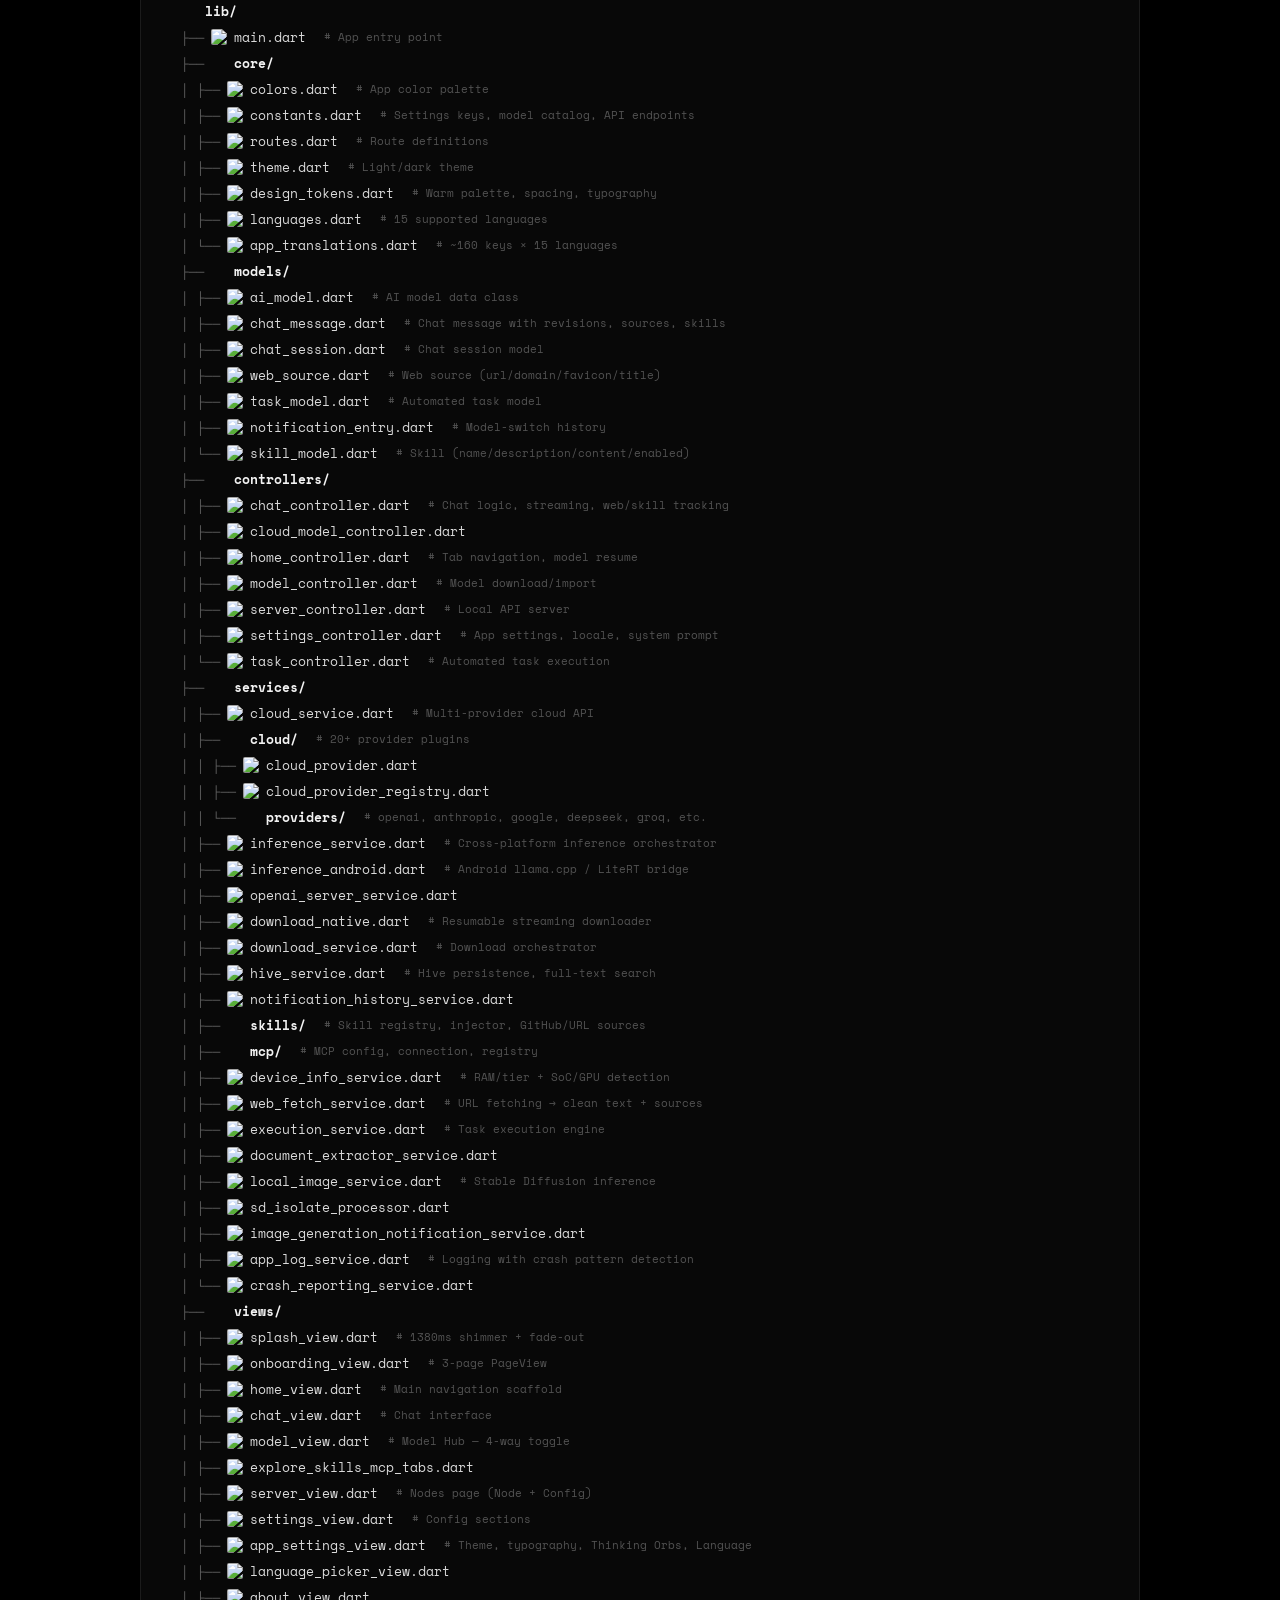
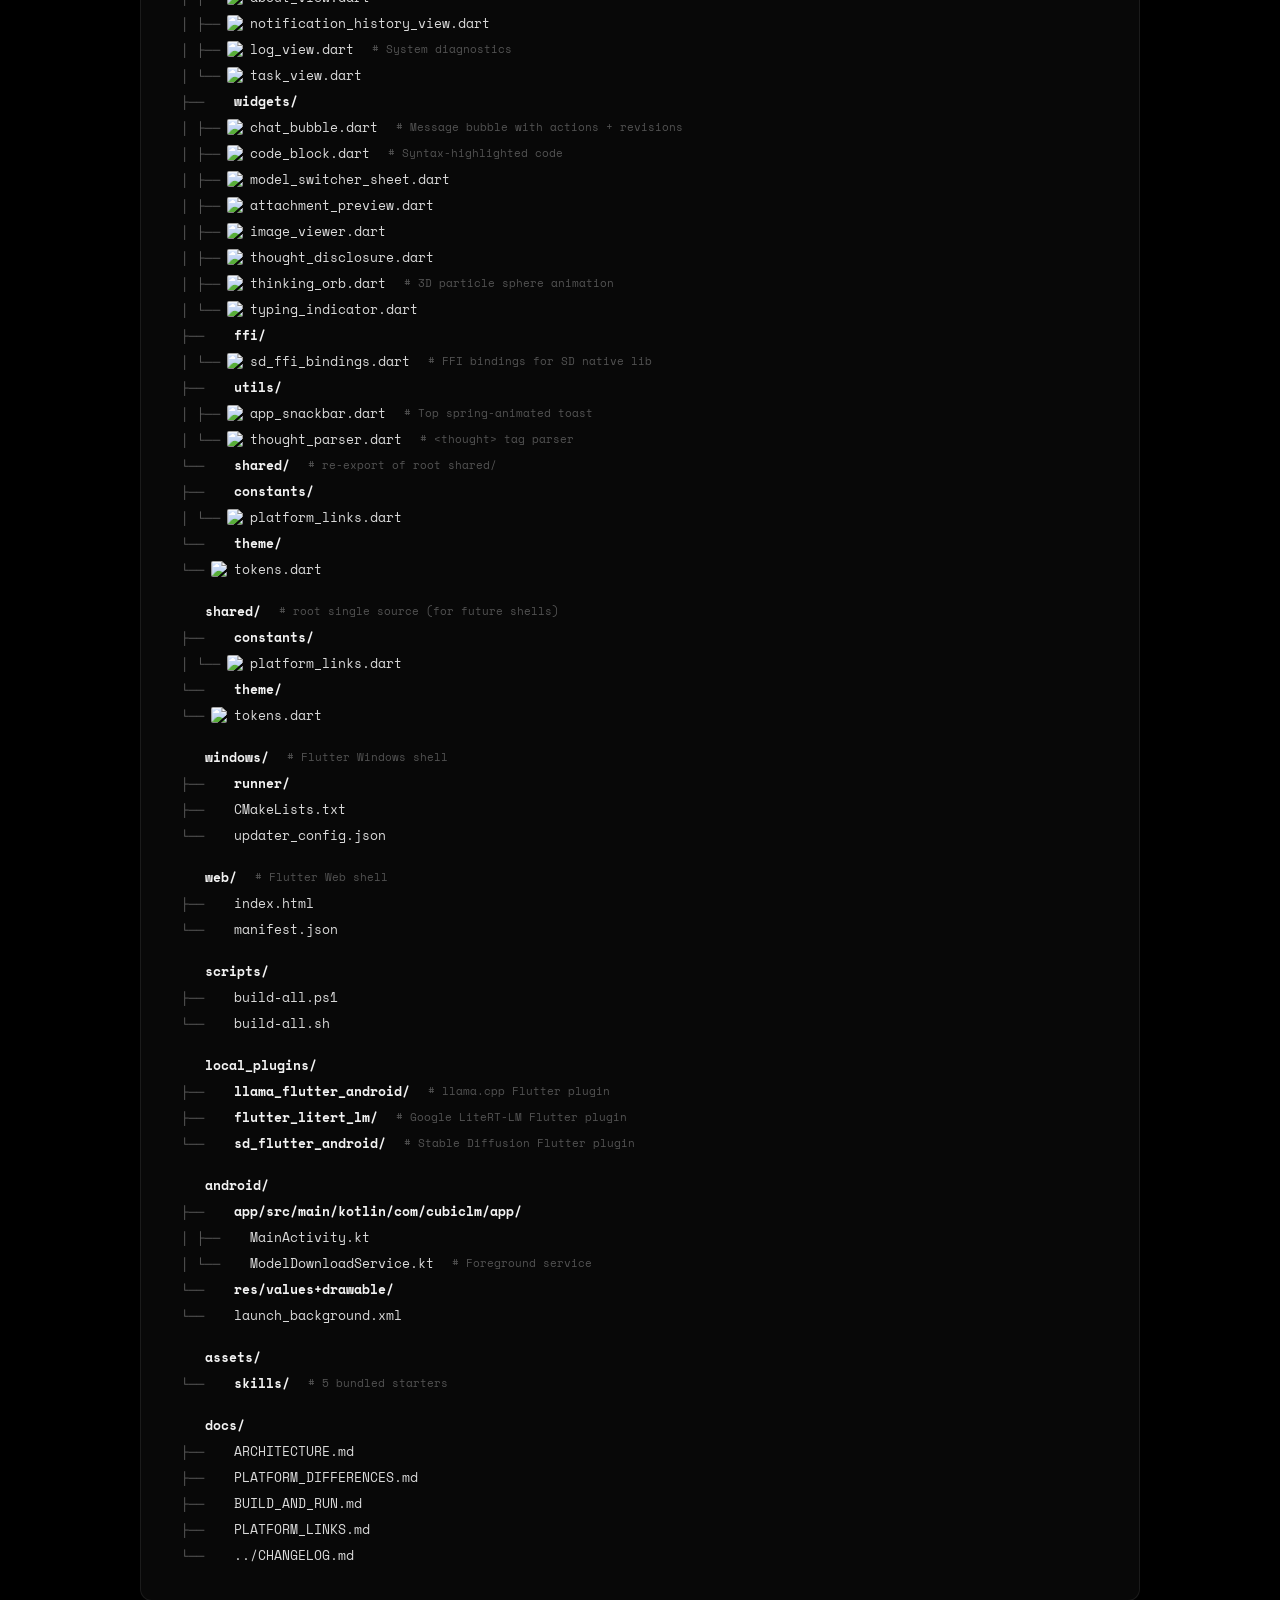
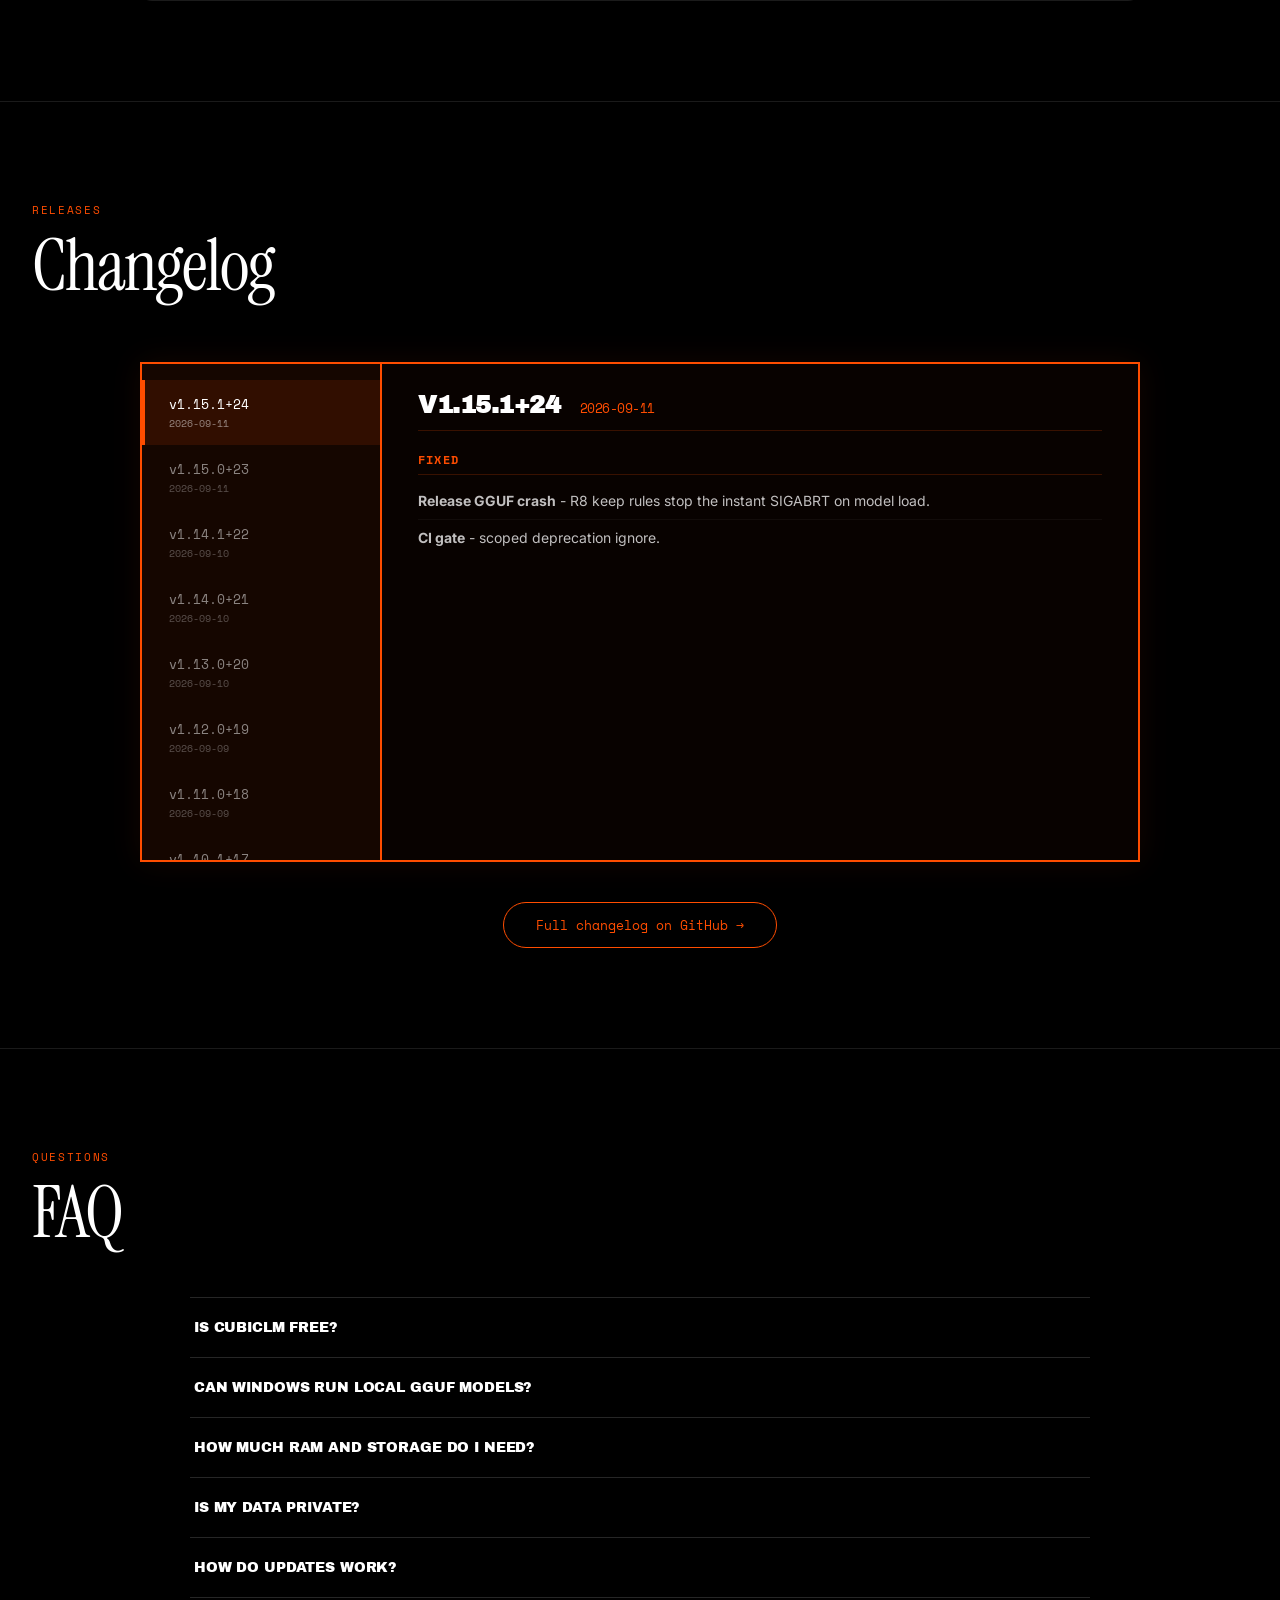
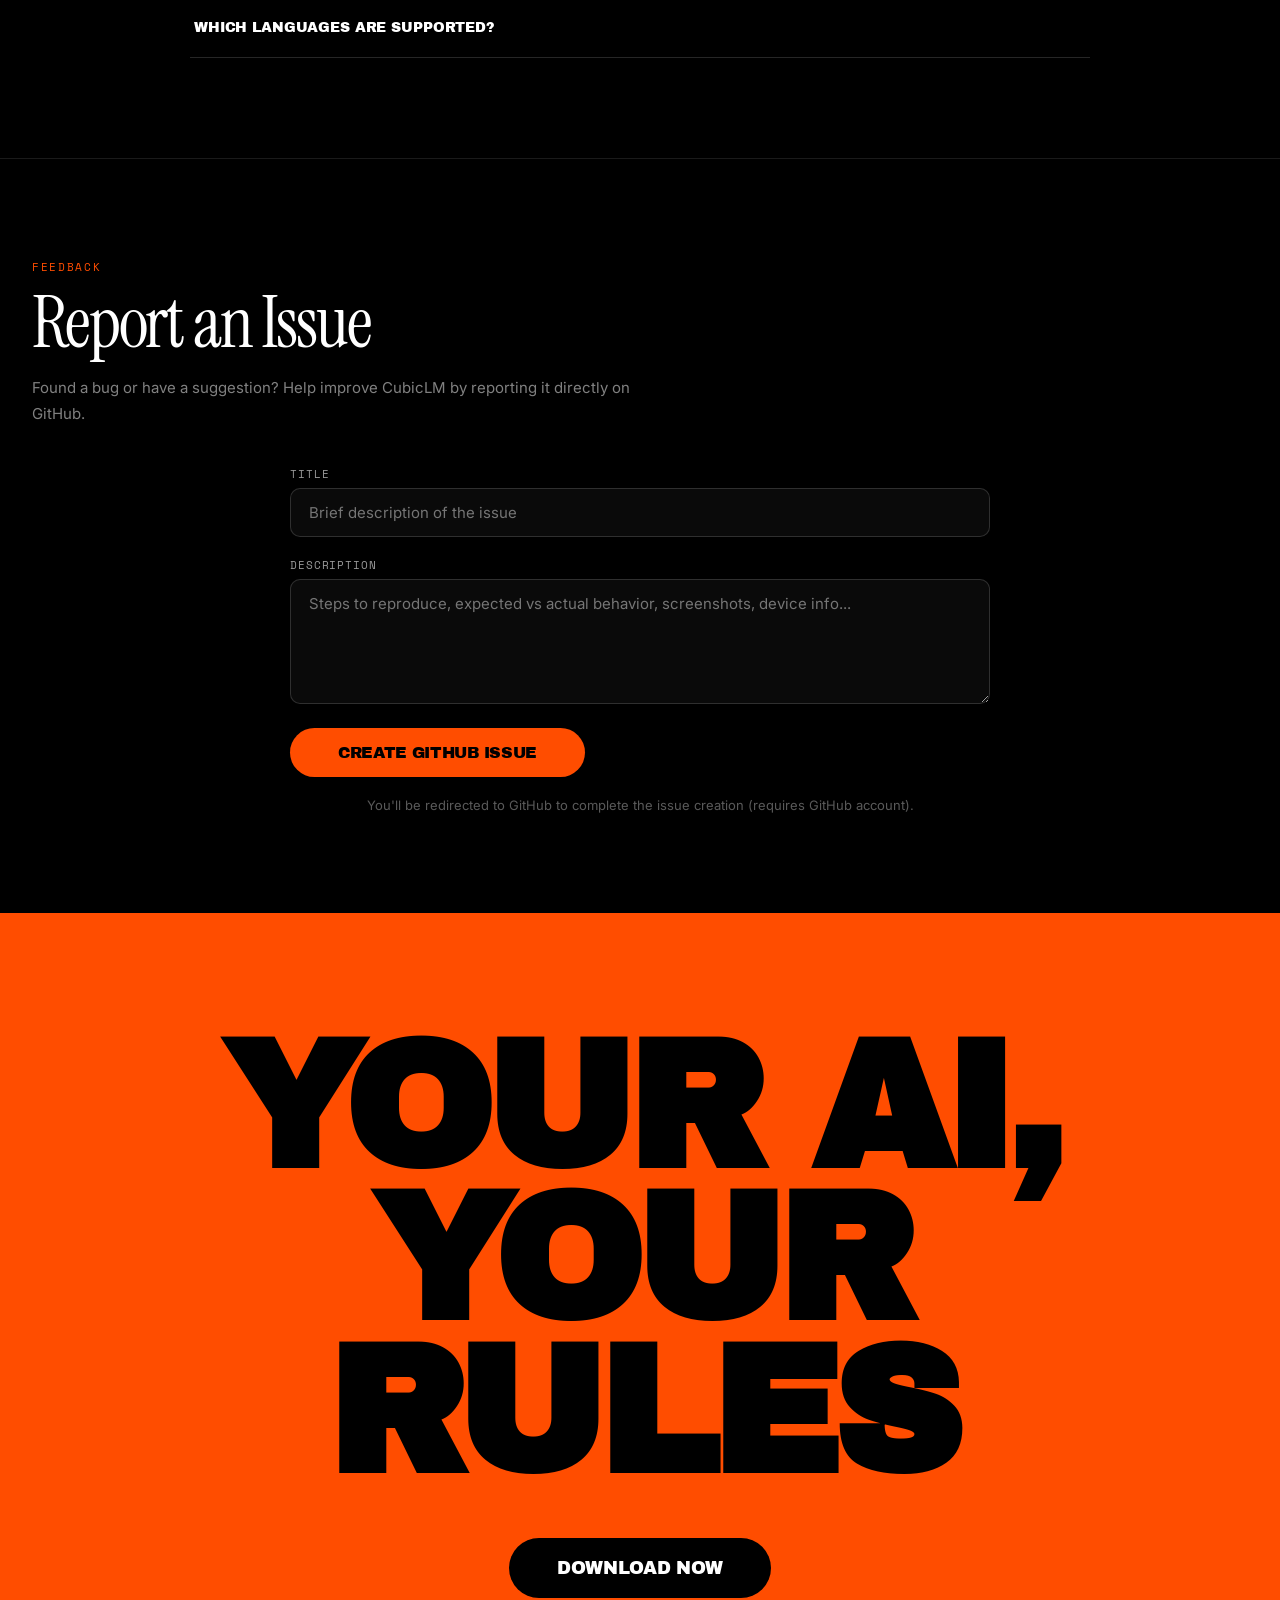
==== commit e01632fa: "docs: website v1.15.1 links, sizes and changelog" ====
--- a/website/index.html
+++ b/website/index.html
@@ -206,19 +206,19 @@
   <div class="download-title">Download CubicLM</div>
   <div class="download-grid">
     <a 
-href="https://github.com/abir2afridi/CubicLM/releases/download/v1.15.0/cubiclm-v1.15.0-windows-x64.zip" download class="download-card">
+href="https://github.com/abir2afridi/CubicLM/releases/download/v1.15.1/cubiclm-v1.15.1-windows-x64.zip" download class="download-card">
       <div class="download-card-icon"><img src="https://img.icons8.com/?size=96&id=gXoJoyTtYXFg&format=png" alt="Windows" width="40" height="40" style="object-fit:contain;border-radius:4px"></div>
       <div class="download-card-title">Windows</div>
       <div class="download-card-desc">Full desktop app: chat, 20+ cloud providers, backup & restore, App Lock, and Model Hub with keyboard shortcuts.</div>
-      <div class="download-card-size">ZIP · v1.15.0 · Windows 10+ · 19.6 MB</div>
+      <div class="download-card-size">ZIP · v1.15.1 · Windows 10+ · 19.6 MB</div>
       <div class="download-card-btn"><i class="ri-download-line"></i> Download for Windows</div>
     </a>
     <a 
-href="https://github.com/abir2afridi/CubicLM/releases/download/v1.15.0/cubiclm-v1.15.0-arm64-v8a.apk" download class="download-card">
+href="https://github.com/abir2afridi/CubicLM/releases/download/v1.15.1/cubiclm-v1.15.1-arm64-v8a.apk" download class="download-card">
       <div class="download-card-icon"><img src="https://img.icons8.com/?size=96&id=P2AnGyiJxMpp&format=png" alt="Android" width="40" height="40" style="object-fit:contain;border-radius:4px"></div>
       <div class="download-card-title">Android</div>
       <div class="download-card-desc">On-device inference with LiteRT-LM and llama.cpp. Run GGUF models directly on your phone — no cloud needed.</div>
-      <div class="download-card-size">APK · v1.15.0 · Android 9+ · arm64 · ~66 MB</div>
+      <div class="download-card-size">APK · v1.15.1 · Android 9+ · arm64 · ~66 MB</div>
       <div class="download-card-btn"><i class="ri-download-line"></i> Download for Android</div>
     </a>
   </div>
@@ -789,7 +789,7 @@
   <div class="changelog-title">Changelog</div>
   <div class="changelog-box">
     <div class="changelog-tabs" id="changelog-tabs">
-      <button class="changelog-tab active" data-version="v1.15.0+23">v1.15.0+23 <span class="tab-date">2026-09-11</span></button><button class="changelog-tab" data-version="v1.14.1+22">v1.14.1+22 <span class="tab-date">2026-09-10</span></button><button class="changelog-tab" data-version="v1.14.0+21">v1.14.0+21 <span class="tab-date">2026-09-10</span></button><button class="changelog-tab" data-version="v1.13.0+20">v1.13.0+20 <span class="tab-date">2026-09-10</span></button><button class="changelog-tab" data-version="v1.12.0+19">v1.12.0+19 <span class="tab-date">2026-09-09</span></button><button class="changelog-tab" data-version="v1.11.0+18">v1.11.0+18 <span class="tab-date">2026-09-09</span></button><button class="changelog-tab" data-version="v1.10.1+17">v1.10.1+17 <span class="tab-date">2026-09-08</span></button>
+      <button class="changelog-tab active" data-version="v1.15.1+24">v1.15.1+24 <span class="tab-date">2026-09-11</span></button><button class="changelog-tab" data-version="v1.15.0+23">v1.15.0+23 <span class="tab-date">2026-09-11</span></button><button class="changelog-tab" data-version="v1.14.1+22">v1.14.1+22 <span class="tab-date">2026-09-10</span></button><button class="changelog-tab" data-version="v1.14.0+21">v1.14.0+21 <span class="tab-date">2026-09-10</span></button><button class="changelog-tab" data-version="v1.13.0+20">v1.13.0+20 <span class="tab-date">2026-09-10</span></button><button class="changelog-tab" data-version="v1.12.0+19">v1.12.0+19 <span class="tab-date">2026-09-09</span></button><button class="changelog-tab" data-version="v1.11.0+18">v1.11.0+18 <span class="tab-date">2026-09-09</span></button><button class="changelog-tab" data-version="v1.10.1+17">v1.10.1+17 <span class="tab-date">2026-09-08</span></button>
       <button class="changelog-tab" data-version="v1.10.0+16">v1.10.0+16 <span class="tab-date">2026-09-08</span></button>
       <button class="changelog-tab" data-version="v1.9.0+15">v1.9.0+15 <span class="tab-date">2026-09-07</span></button>
       <button class="changelog-tab" data-version="v1.8.1+14">v1.8.1+14 <span class="tab-date">2026-09-05</span></button>
@@ -806,7 +806,7 @@
       <button class="changelog-tab" data-version="v1.0.0">v1.0.0 <span class="tab-date">2026-08-01</span></button>
     </div>
     <div class="changelog-panel">
-      <div class="changelog-detail" id="changelog-v1.15.0+23"><h3>v1.15.0+23 <span class="changelog-date">2026-09-11</span></h3><h4>Added</h4><ul><li><strong>CubicDataSheet</strong> - sheets, docs, hybrid canvas, vault storage.</li><li><strong>Export folder picker</strong> - system file manager + Share.</li></ul><h4>Fixed</h4><ul><li><strong>Follow-up repetition</strong> - native session resets every turn.</li><li><strong>Low-RAM loads</strong> - adaptive reserve, single thread, flushed evidence.</li></ul></div><div class="changelog-detail" id="changelog-v1.14.1+22" style="display:none"><h3>v1.14.1+22 <span class="changelog-date">2026-09-10</span></h3><h4>Fixed</h4><ul><li><strong>Tiny models on ~1GB free</strong> - adaptive reserve, single thread, image-cache clear.</li><li><strong>Crash-report version</strong> - real build shown, plus flushed load-profile evidence.</li></ul><h4>Added</h4><ul><li><strong>Sticky RAM bar</strong> - pinned list header with info dialog.</li></ul></div><div class="changelog-detail" id="changelog-v1.14.0+21" style="display:none"><h3>v1.14.0+21 <span class="changelog-date">2026-09-10</span></h3><h4>Added</h4><ul><li><strong>Standalone Toolkit page</strong> - Battle Arena and Slide Maker in their own nav tab.</li><li><strong>Combined build-setup switcher</strong> - Framework, Component and Design as tabs in one sheet.</li></ul><h4>Fixed</h4><ul><li><strong>Low-RAM GGUF loads</strong> - pool eviction, thread clamps and reduced retry for 4GB phones.</li></ul><h4>Changed</h4><ul><li><strong>Runtime adapters split per framework</strong> - isolated validation and dev args.</li></ul></div><div class="changelog-detail" id="changelog-v1.13.0+20" style="display:none"><h3>v1.13.0+20 <span class="changelog-date">2026-09-10</span></h3><h4>Added</h4><ul><li><strong>Streaming upgrades</strong> - thought/answer streaming, prompt templates, multi-select, context bars.</li><li><strong>Asset browser, projects, artifacts and RAG</strong> - builder configuration and project init.</li></ul><h4>Fixed</h4><ul><li><strong>GGUF load validation</strong> - truncated files caught before native load.</li><li><strong>Chat crash guards and preview layout</strong> - artifact guard, sidebar init, overflow fixes.</li><li><strong>Vision error UX</strong> - helpful message for non-vision models.</li></ul></div><div class="changelog-detail" id="changelog-v1.12.0+19" style="display:none"><h3>v1.12.0+19 <span class="changelog-date">2026-09-09</span></h3><h4>Added</h4><ul><li><strong>Intelligent code editing</strong> — ghost text, inline AI edits, diff review, @mentions.</li><li><strong>Studio preview</strong> — browser header, resizable viewport, version timeline.</li></ul><h4>Fixed</h4><ul><li><strong>Silent model-load death</strong> — service declared, native errors surface, kill-proof breadcrumb.</li><li><strong>Engine isolation</strong> — GGUF/LiteRT separated.</li></ul></div><div class="changelog-detail" id="changelog-v1.11.0+18" style="display:none"><h3>v1.11.0+18 <span class="changelog-date">2026-09-09</span></h3><h4>Added</h4><ul><li><strong>Direct device export</strong> — system Save dialog, no share sheet needed.</li><li><strong>Visual edit, fork, screenshot, live timeline</strong> in CubicWeb Builder.</li><li><strong>Framework guard + export-zip recovery</strong> instead of dead ends.</li></ul><h4>Fixed</h4><ul><li><strong>KV overflow, decode failures, truncation</strong> now recover or block honestly.</li></ul></div><div class="changelog-detail" id="changelog-v1.10.1+17" style="display:none">
+      <div class="changelog-detail" id="changelog-v1.15.1+24"><h3>v1.15.1+24 <span class="changelog-date">2026-09-11</span></h3><h4>Fixed</h4><ul><li><strong>Release GGUF crash</strong> - R8 keep rules stop the instant SIGABRT on model load.</li><li><strong>CI gate</strong> - scoped deprecation ignore.</li></ul></div><div class="changelog-detail" id="changelog-v1.15.0+23" style="display:none"><h3>v1.15.0+23 <span class="changelog-date">2026-09-11</span></h3><h4>Added</h4><ul><li><strong>CubicDataSheet</strong> - sheets, docs, hybrid canvas, vault storage.</li><li><strong>Export folder picker</strong> - system file manager + Share.</li></ul><h4>Fixed</h4><ul><li><strong>Follow-up repetition</strong> - native session resets every turn.</li><li><strong>Low-RAM loads</strong> - adaptive reserve, single thread, flushed evidence.</li></ul></div><div class="changelog-detail" id="changelog-v1.14.1+22" style="display:none"><h3>v1.14.1+22 <span class="changelog-date">2026-09-10</span></h3><h4>Fixed</h4><ul><li><strong>Tiny models on ~1GB free</strong> - adaptive reserve, single thread, image-cache clear.</li><li><strong>Crash-report version</strong> - real build shown, plus flushed load-profile evidence.</li></ul><h4>Added</h4><ul><li><strong>Sticky RAM bar</strong> - pinned list header with info dialog.</li></ul></div><div class="changelog-detail" id="changelog-v1.14.0+21" style="display:none"><h3>v1.14.0+21 <span class="changelog-date">2026-09-10</span></h3><h4>Added</h4><ul><li><strong>Standalone Toolkit page</strong> - Battle Arena and Slide Maker in their own nav tab.</li><li><strong>Combined build-setup switcher</strong> - Framework, Component and Design as tabs in one sheet.</li></ul><h4>Fixed</h4><ul><li><strong>Low-RAM GGUF loads</strong> - pool eviction, thread clamps and reduced retry for 4GB phones.</li></ul><h4>Changed</h4><ul><li><strong>Runtime adapters split per framework</strong> - isolated validation and dev args.</li></ul></div><div class="changelog-detail" id="changelog-v1.13.0+20" style="display:none"><h3>v1.13.0+20 <span class="changelog-date">2026-09-10</span></h3><h4>Added</h4><ul><li><strong>Streaming upgrades</strong> - thought/answer streaming, prompt templates, multi-select, context bars.</li><li><strong>Asset browser, projects, artifacts and RAG</strong> - builder configuration and project init.</li></ul><h4>Fixed</h4><ul><li><strong>GGUF load validation</strong> - truncated files caught before native load.</li><li><strong>Chat crash guards and preview layout</strong> - artifact guard, sidebar init, overflow fixes.</li><li><strong>Vision error UX</strong> - helpful message for non-vision models.</li></ul></div><div class="changelog-detail" id="changelog-v1.12.0+19" style="display:none"><h3>v1.12.0+19 <span class="changelog-date">2026-09-09</span></h3><h4>Added</h4><ul><li><strong>Intelligent code editing</strong> — ghost text, inline AI edits, diff review, @mentions.</li><li><strong>Studio preview</strong> — browser header, resizable viewport, version timeline.</li></ul><h4>Fixed</h4><ul><li><strong>Silent model-load death</strong> — service declared, native errors surface, kill-proof breadcrumb.</li><li><strong>Engine isolation</strong> — GGUF/LiteRT separated.</li></ul></div><div class="changelog-detail" id="changelog-v1.11.0+18" style="display:none"><h3>v1.11.0+18 <span class="changelog-date">2026-09-09</span></h3><h4>Added</h4><ul><li><strong>Direct device export</strong> — system Save dialog, no share sheet needed.</li><li><strong>Visual edit, fork, screenshot, live timeline</strong> in CubicWeb Builder.</li><li><strong>Framework guard + export-zip recovery</strong> instead of dead ends.</li></ul><h4>Fixed</h4><ul><li><strong>KV overflow, decode failures, truncation</strong> now recover or block honestly.</li></ul></div><div class="changelog-detail" id="changelog-v1.10.1+17" style="display:none">
         <h3>v1.10.1+17 <span class="changelog-date">2026-09-08</span></h3>
         <h4>Fixed</h4>
         <ul>
